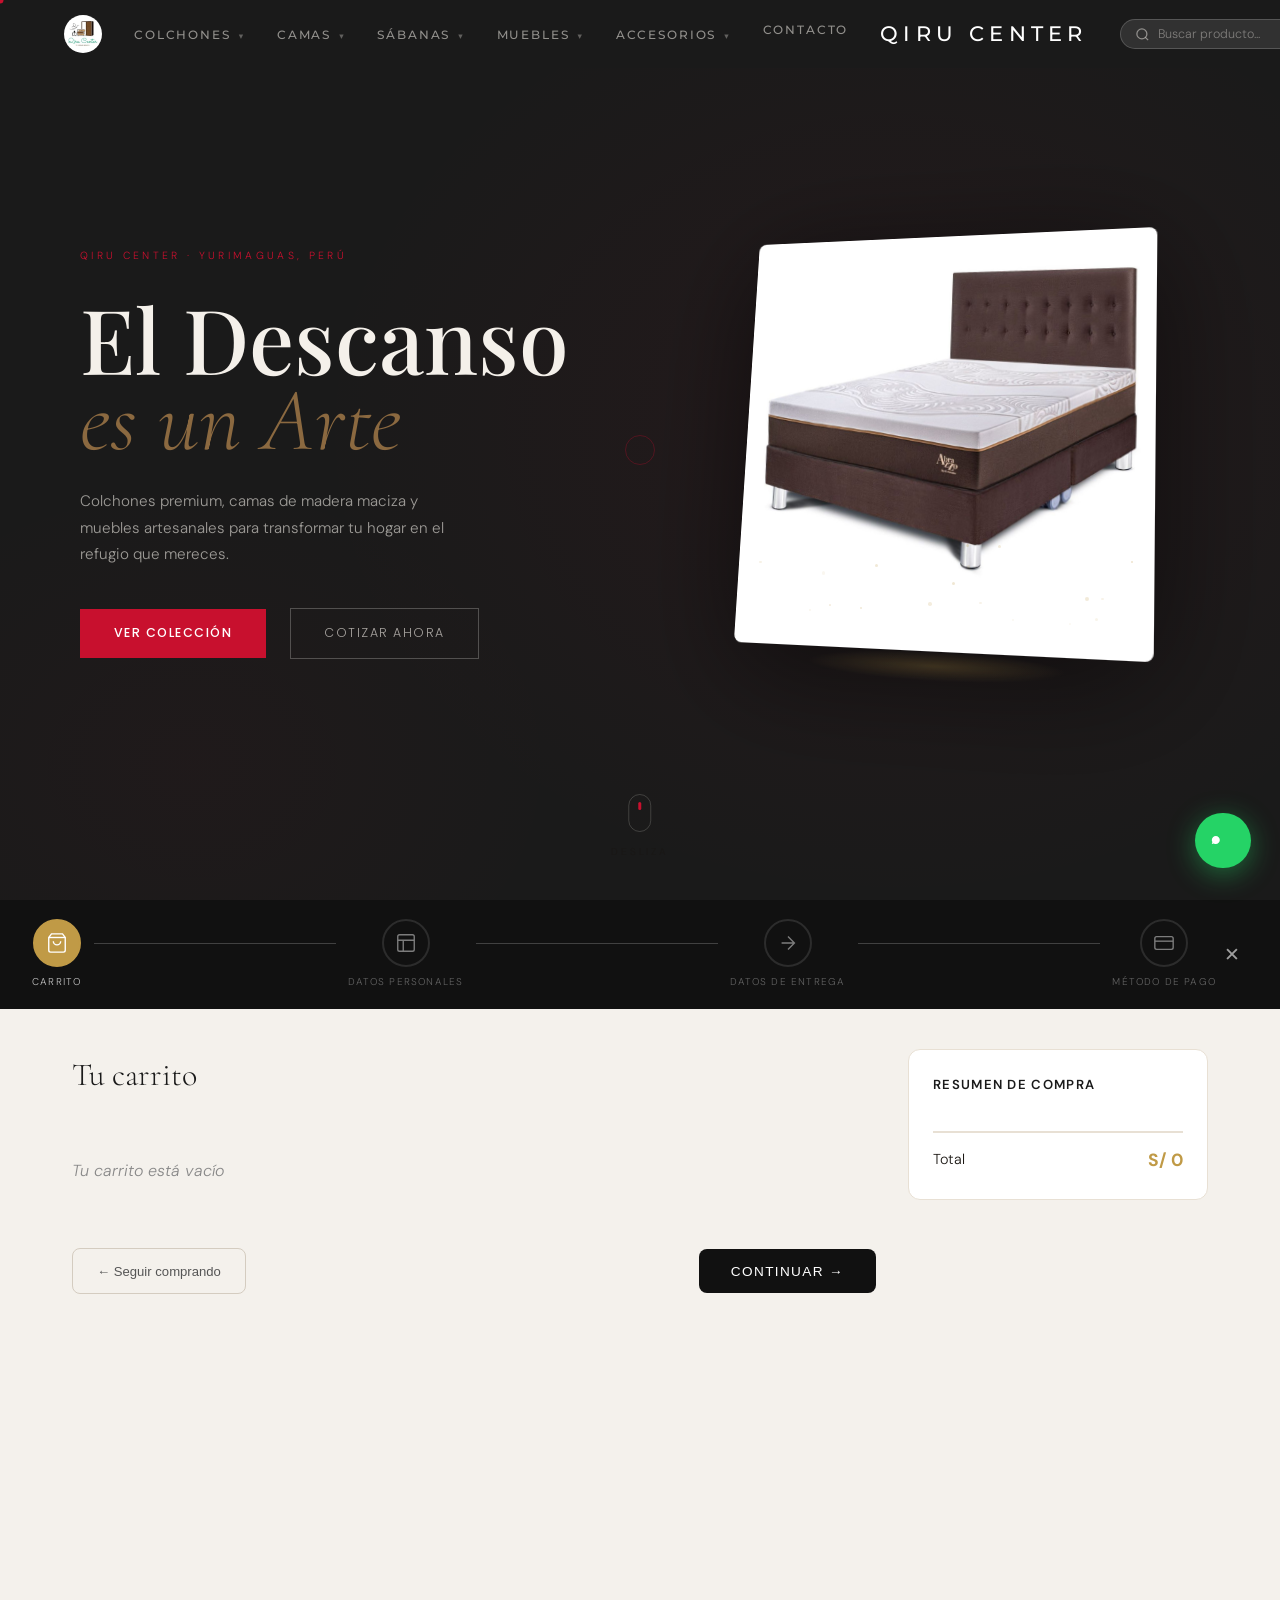
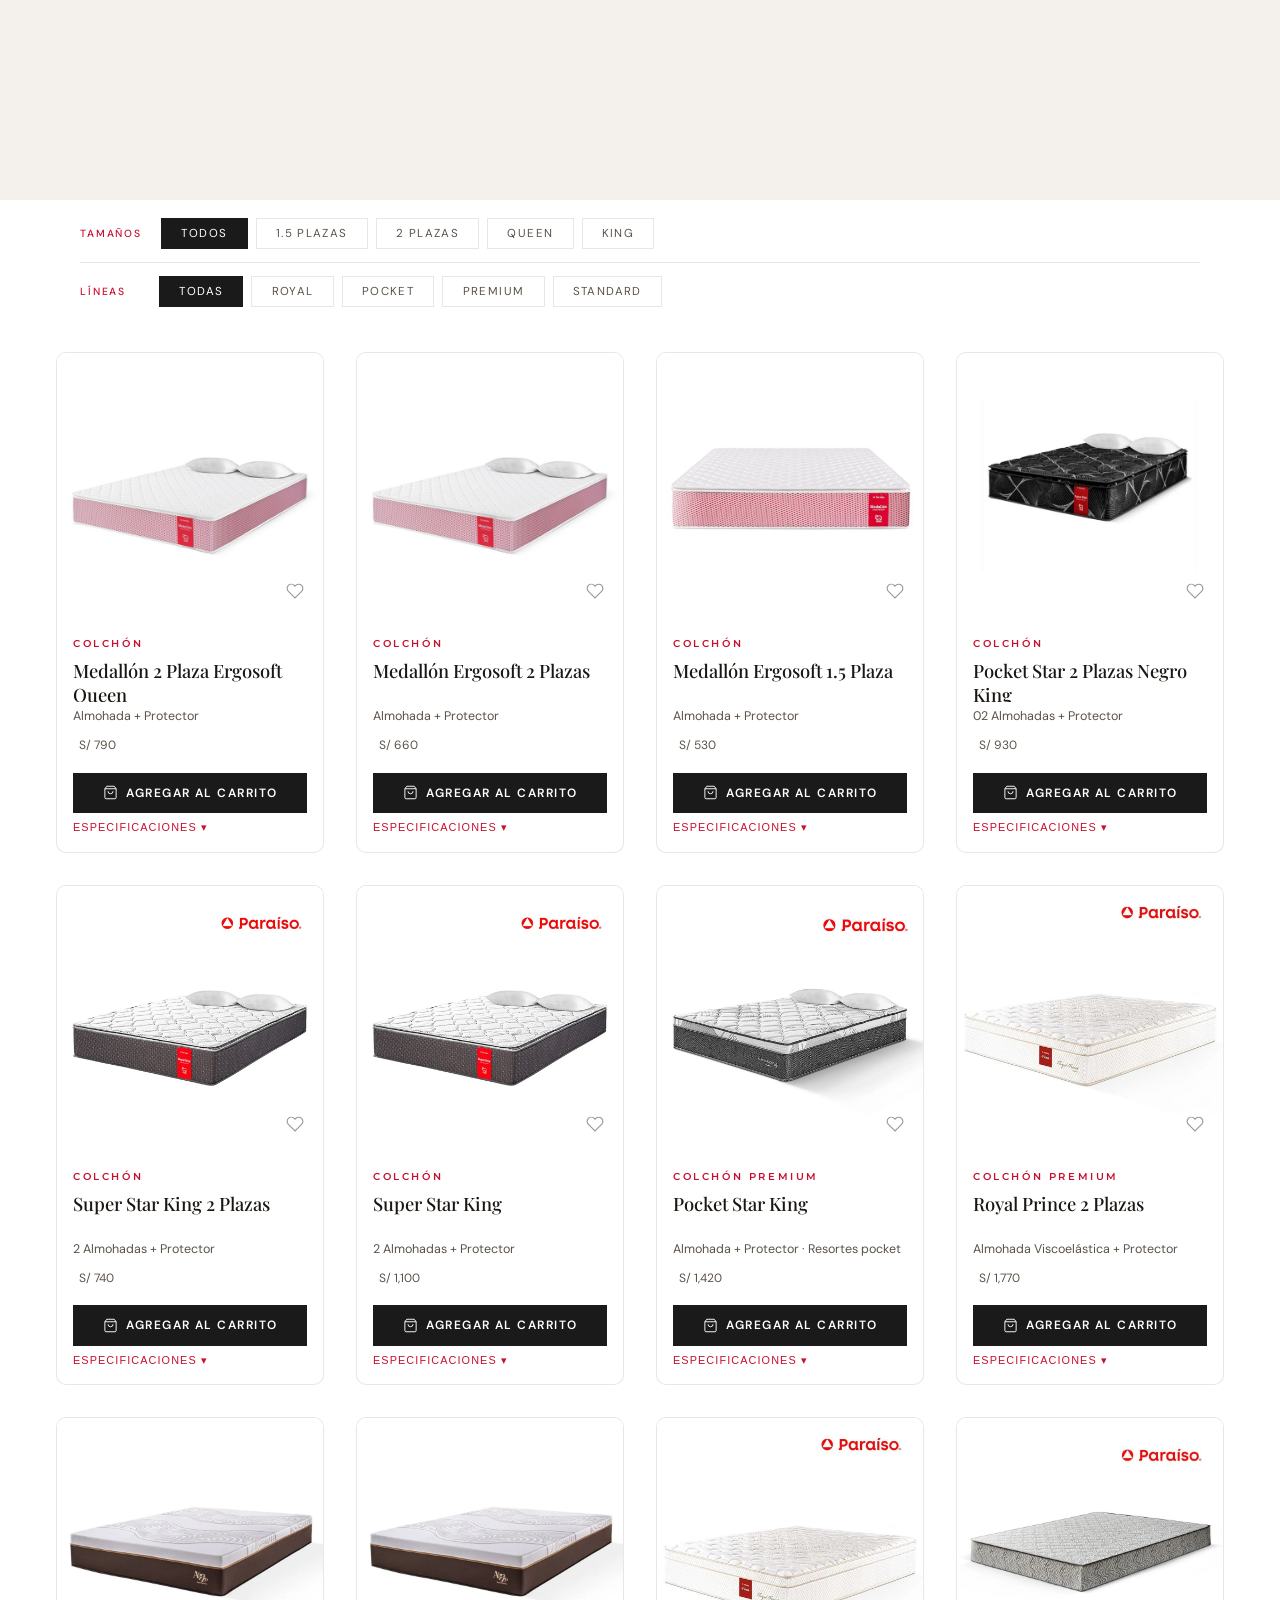
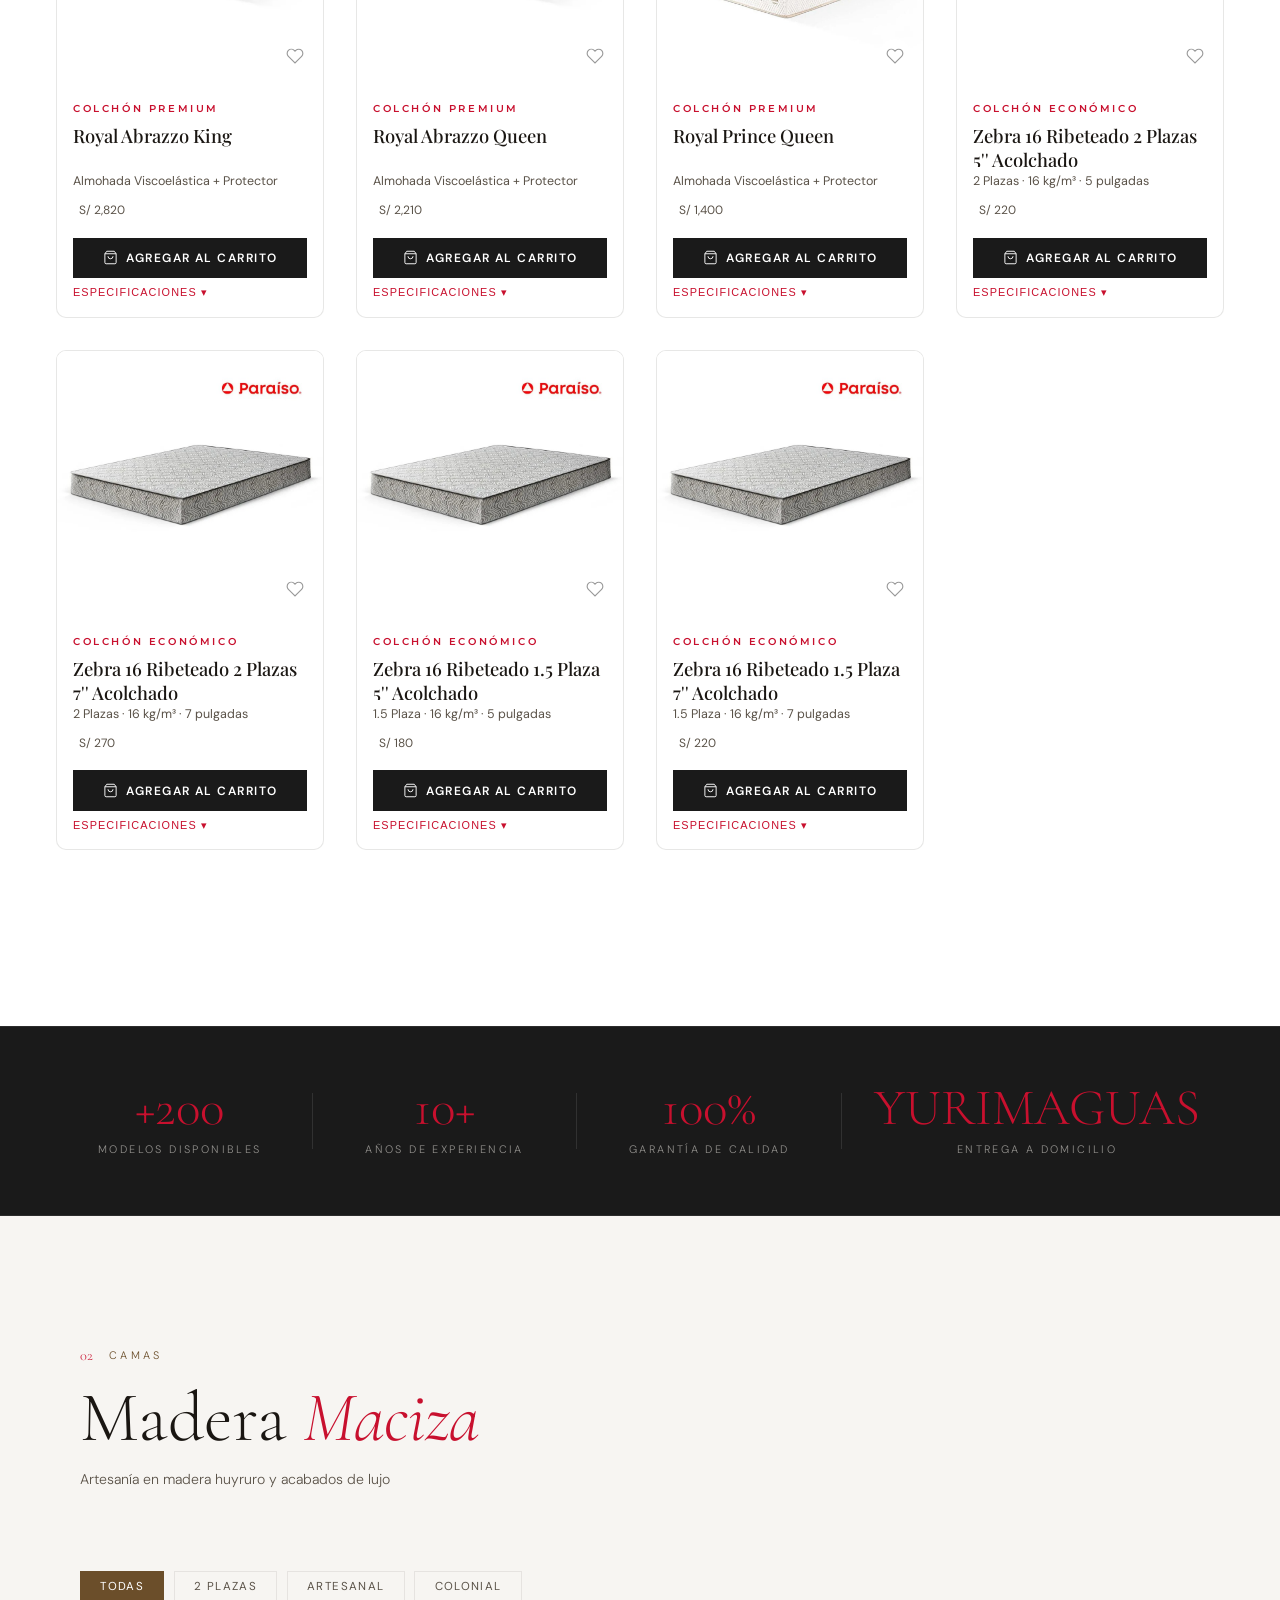
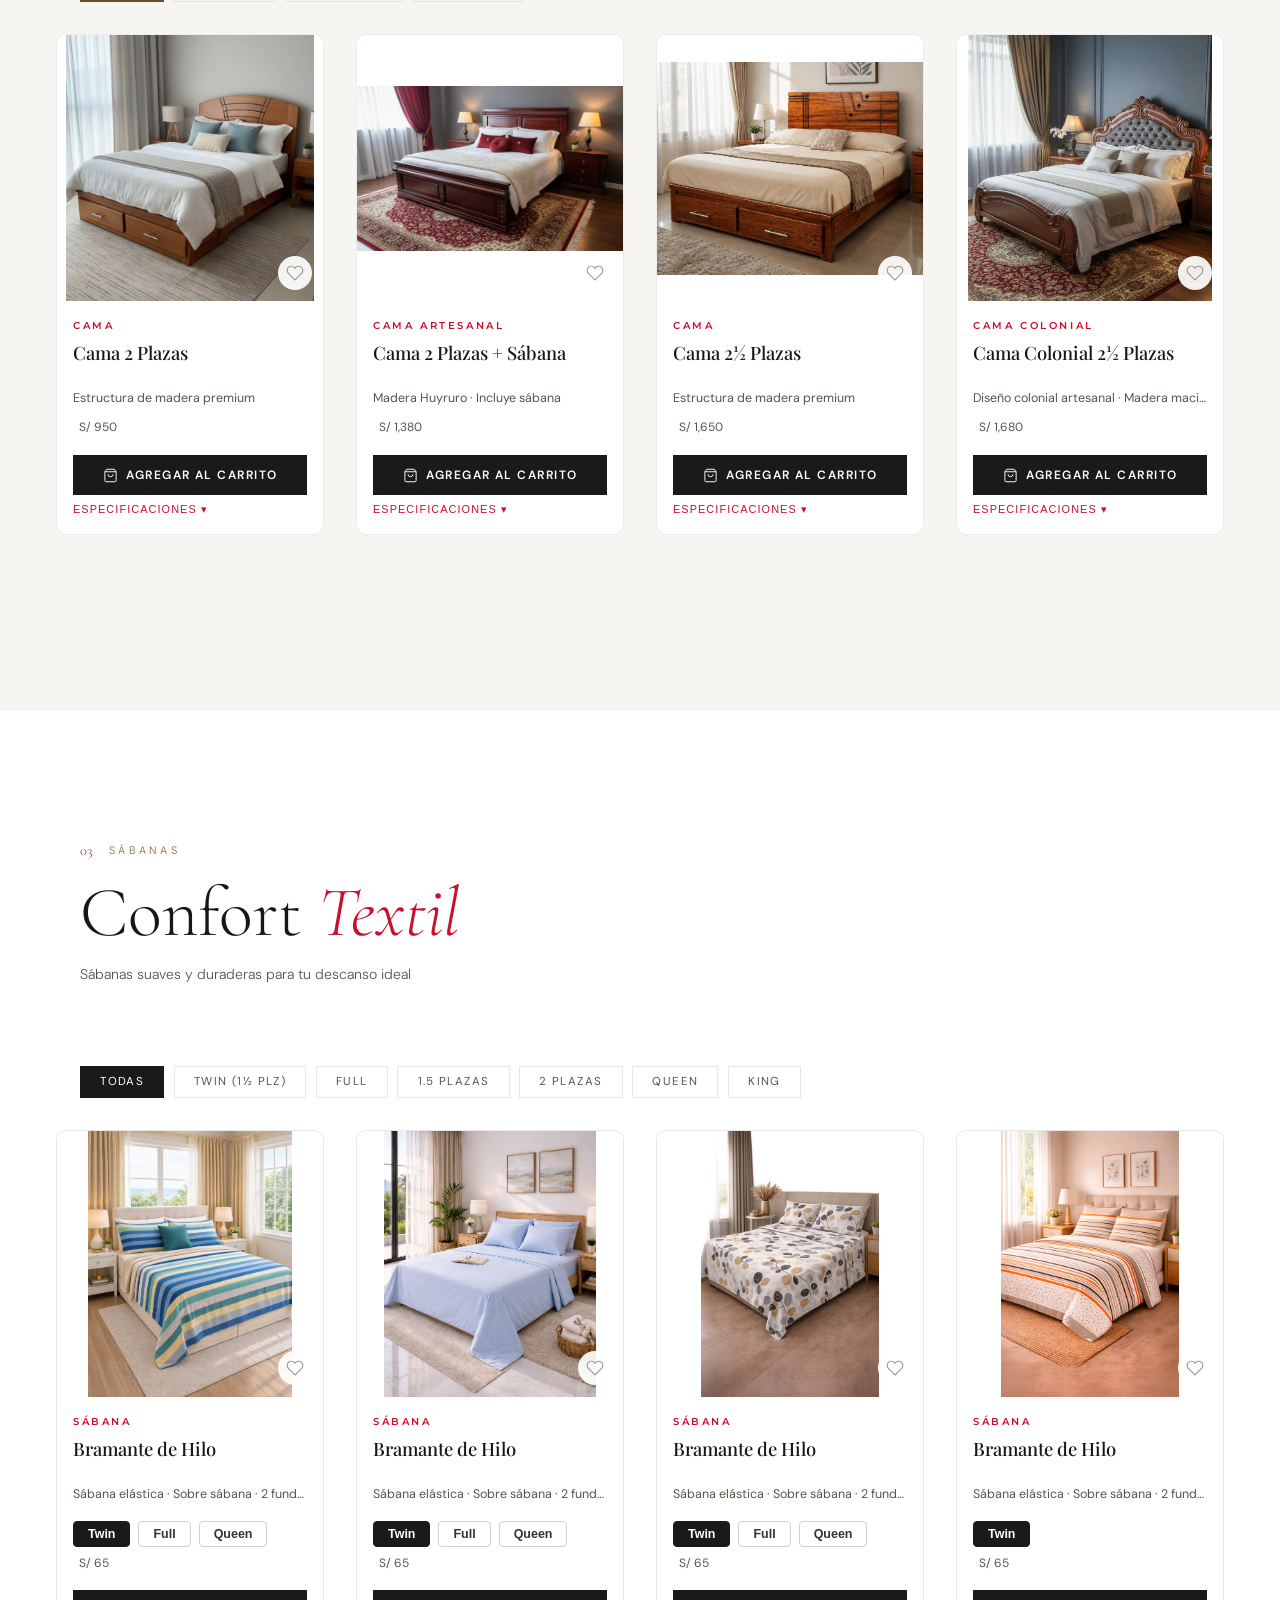
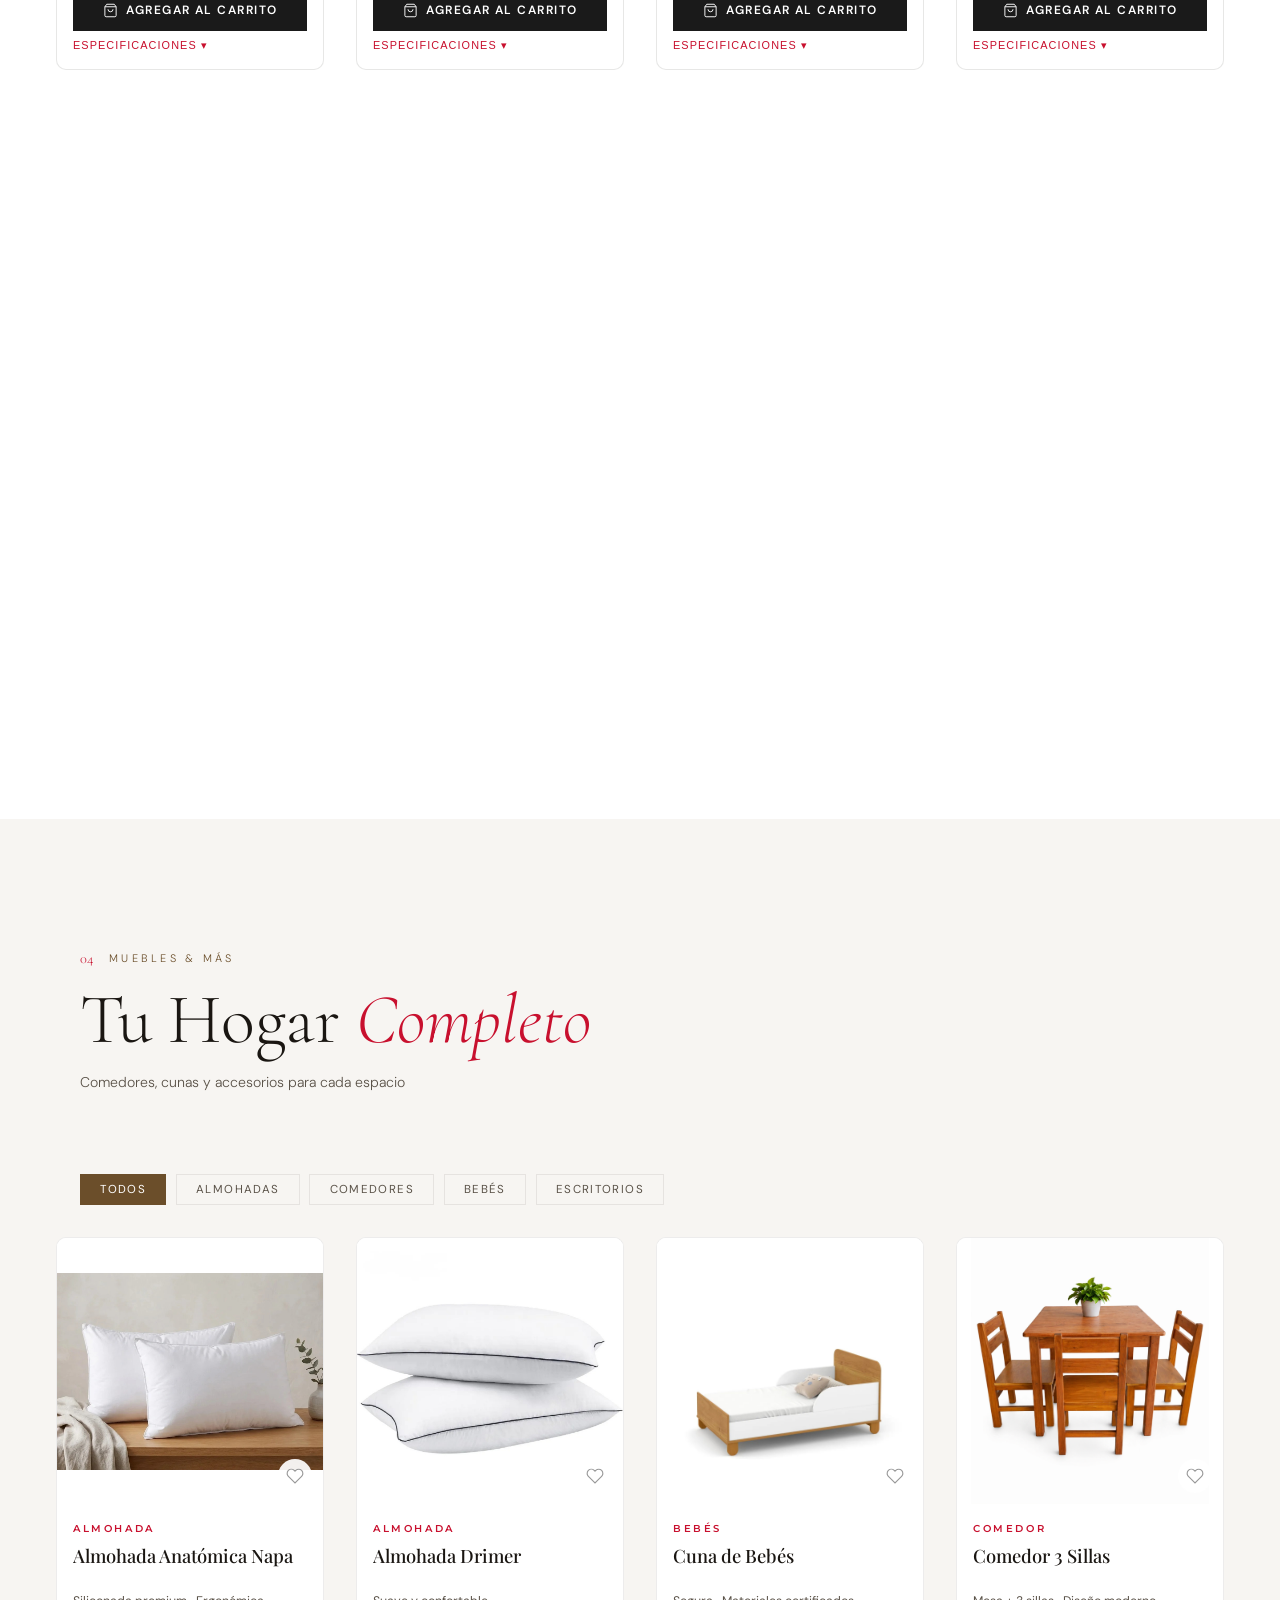
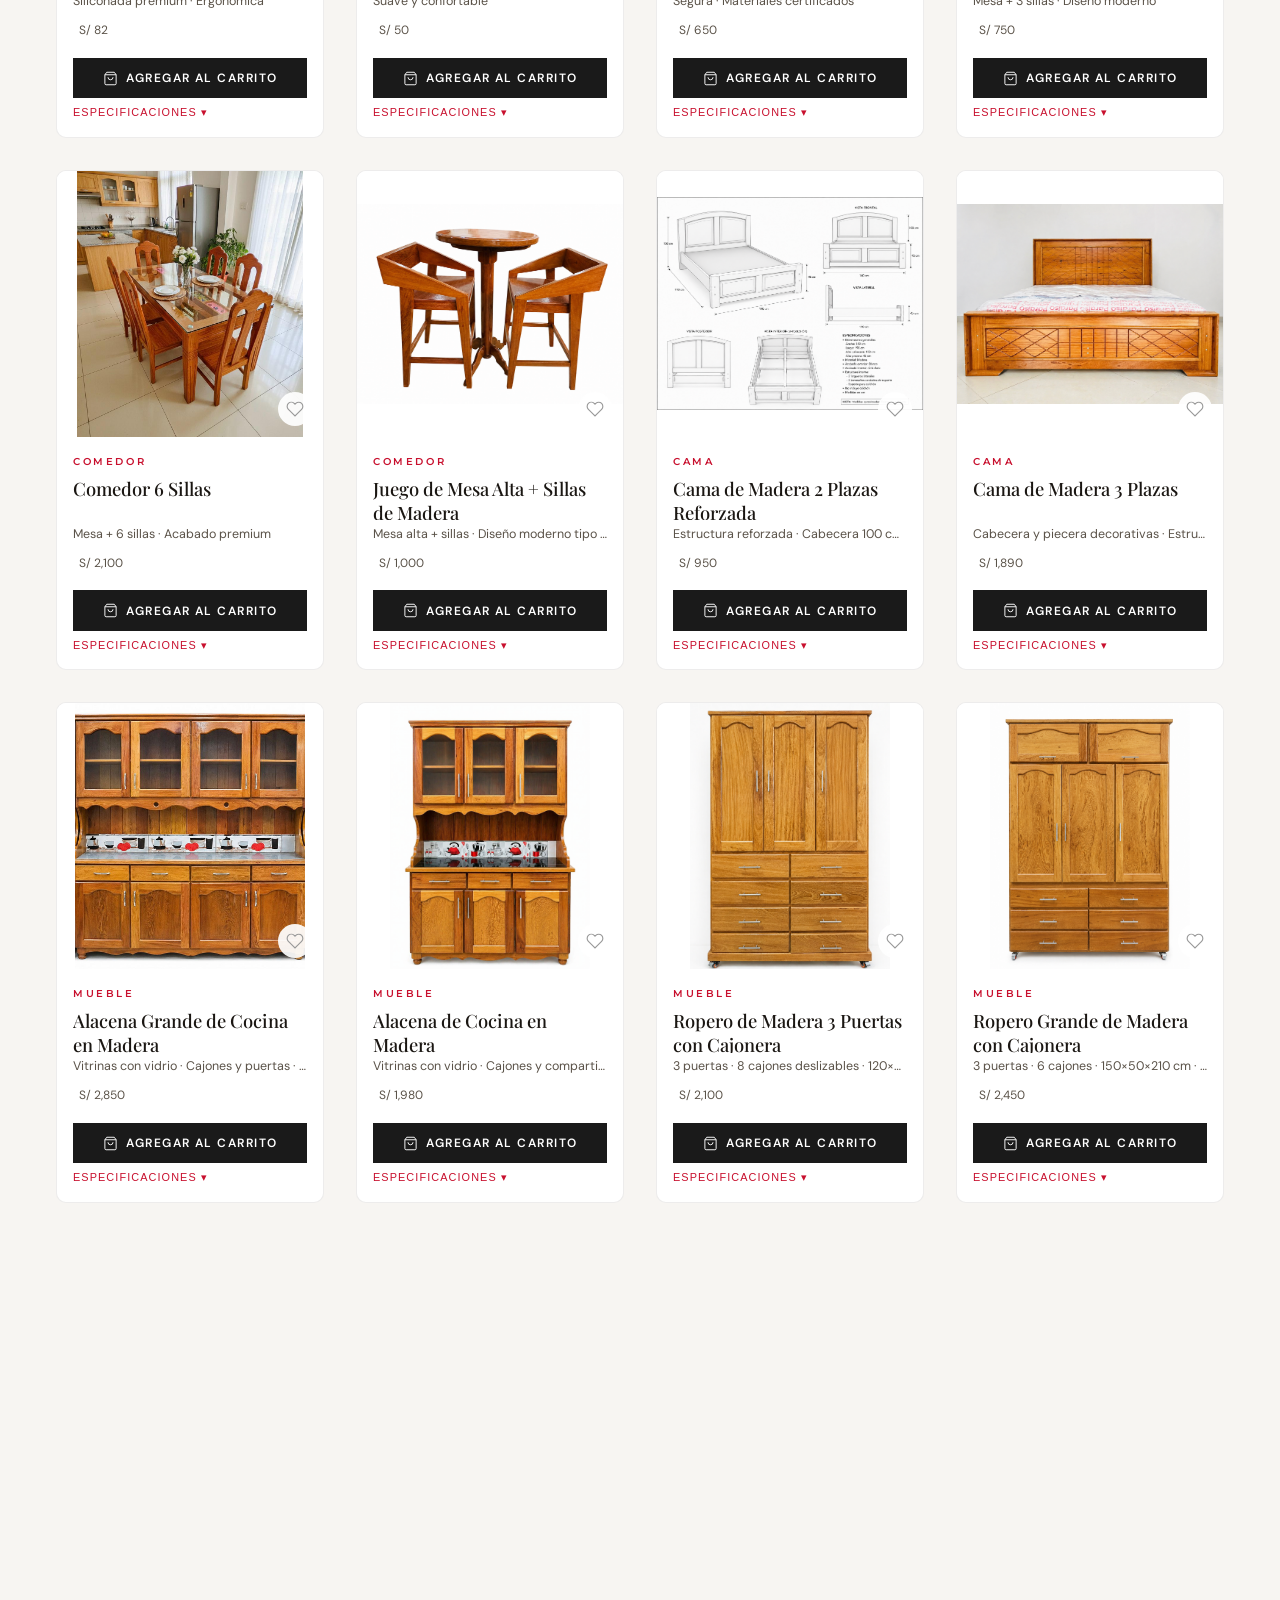
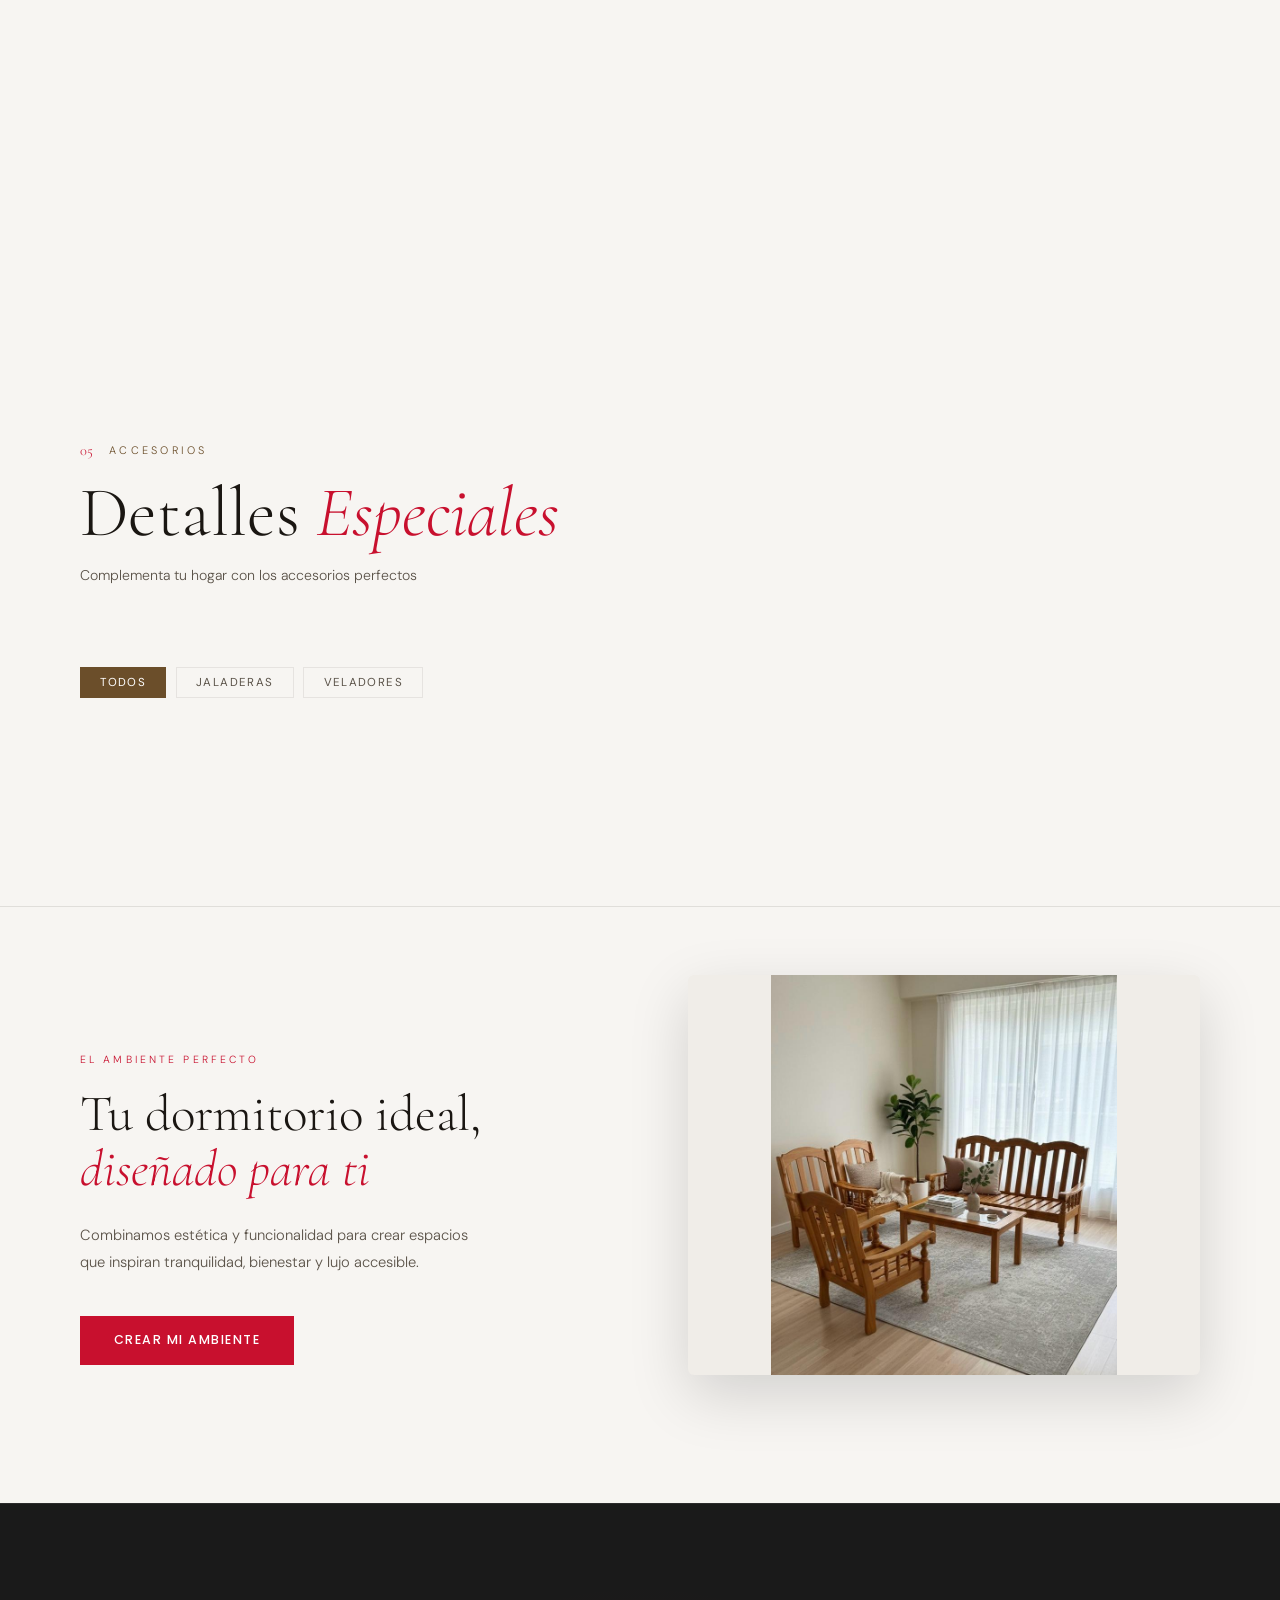
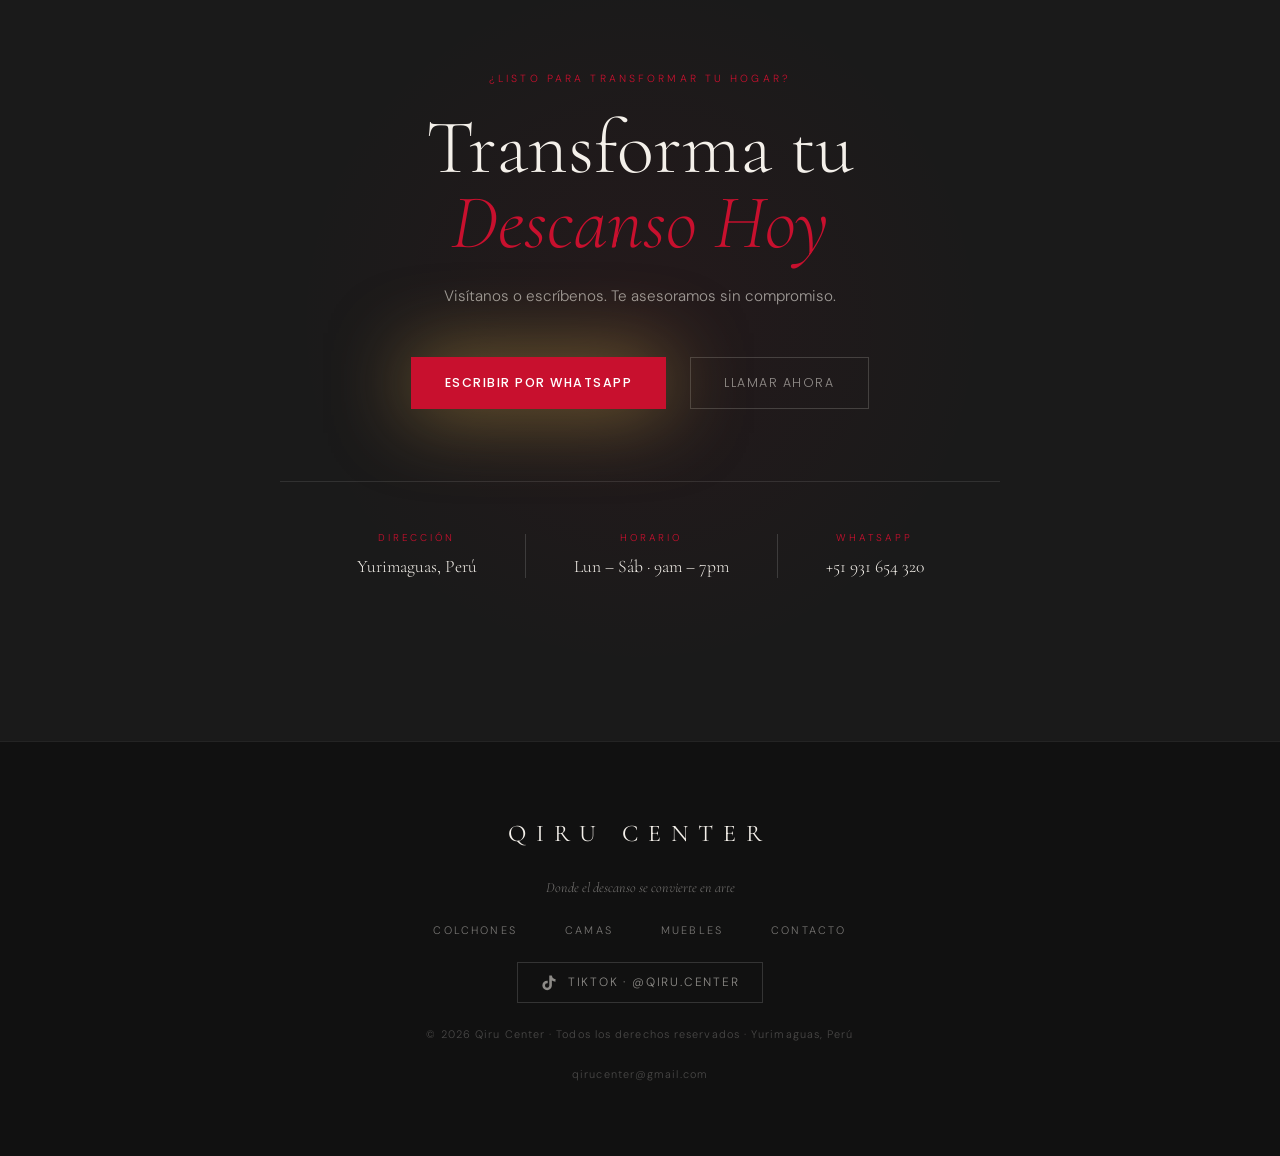
==== static/qiru-center/index.html @ 040fd953 "feat: add dropdown submenus to nav and new Accesorios section - Desktop nav: hover dropdown for Colc" ====
<!DOCTYPE html>
<html lang="es">
<head>
    <meta charset="UTF-8">
    <meta name="viewport" content="width=device-width, initial-scale=1.0">
    <base href="/static/qiru-center/">
    <title>Qiru Center — Muebles & Colchones Premium</title>
    <meta name="description" content="Qiru Center · Colchones premium, camas artesanales y muebles de madera maciza para transformar tu hogar en Lima, Perú.">
    <link rel="preconnect" href="https://fonts.googleapis.com">
    <link rel="preconnect" href="https://fonts.gstatic.com" crossorigin>
    <link href="https://fonts.googleapis.com/css2?family=Cormorant+Garamond:ital,wght@0,300;0,400;0,500;0,600;1,300;1,400&family=Playfair+Display:ital,wght@0,500;1,400&family=Montserrat:wght@400;500&family=Poppins:wght@400;500&family=DM+Sans:wght@300;400;500&display=swap" rel="stylesheet">
    <link rel="stylesheet" href="style.css">
    <link rel="stylesheet" href="checkout.css">
</head>
<body>

    <!-- LOADER -->
    <div class="loader" id="loader">
        <div class="loader-logo">QIRU CENTER</div>
        <div class="loader-tagline">Muebles & Colchones Premium</div>
        <div class="loader-bar"><div class="loader-fill"></div></div>
    </div>

    <!-- CUSTOM CURSOR -->
    <div class="cursor" id="cursor"></div>
    <div class="cursor-follower" id="cursorFollower"></div>

    <!-- PRODUCT DETAIL OVERLAY -->
    <div class="pd-overlay" id="pdOverlay"></div>
    <div class="pd-modal" id="pdModal" role="dialog" aria-modal="true">
        <button class="pd-close" id="pdClose" title="Cerrar">✕</button>
        <div class="pd-inner">
            <!-- Galería izquierda -->
            <div class="pd-gallery">
                <div class="pd-thumbs" id="pdThumbs"></div>
                <div class="pd-main-wrap">
                    <button class="pd-arrow pd-arrow-prev" id="pdPrev">&#8249;</button>
                    <img class="pd-main-img" id="pdMainImg" src="" alt="">
                    <button class="pd-arrow pd-arrow-next" id="pdNext">&#8250;</button>
                </div>
            </div>
            <!-- Info derecha -->
            <div class="pd-info">
                <p class="pd-cat" id="pdCat"></p>
                <h2 class="pd-name" id="pdName"></h2>
                <p class="pd-includes" id="pdIncludes"></p>
                <p class="pd-price" id="pdPrice"></p>
                <button class="pd-btn-cart" id="pdBtnCart">
                    <svg width="16" height="16" viewBox="0 0 24 24" fill="none" stroke="currentColor" stroke-width="1.5"><path d="M6 2L3 6v14a2 2 0 002 2h14a2 2 0 002-2V6l-3-4z"/><line x1="3" y1="6" x2="21" y2="6"/><path d="M16 10a4 4 0 01-8 0"/></svg>
                    Agregar al carrito
                </button>
                <div class="pd-specs-wrap" id="pdSpecsWrap"></div>
            </div>
        </div>
        <!-- Productos relacionados -->
        <div class="pd-related-wrap">
            <h3 class="pd-related-title">Productos relacionados</h3>
            <div class="pd-related-grid" id="pdRelatedGrid"></div>
        </div>
    </div>

    <!-- CART OVERLAY -->
    <div class="cart-overlay" id="cartOverlay"></div>

    <!-- CART SIDEBAR -->
    <div class="cart-sidebar" id="cartSidebar">
        <div class="cart-head">
            <h3 class="cart-title">Tu Carrito</h3>
            <button class="cart-close" id="cartClose">✕</button>
        </div>
        <div class="cart-items" id="cartItems">
            <p class="cart-empty" id="cartEmpty">Tu carrito está vacío</p>
        </div>
        <div class="cart-foot" id="cartFoot">
            <div class="cart-total-row">
                <span>Total</span>
                <span class="cart-total-val" id="cartTotal">S/ 0</span>
            </div>
            <div class="cart-payment">
                <p class="pay-title">Métodos de Pago</p>
                <div class="pay-item">
                    <span class="pay-bank">BCP Soles</span>
                    <span class="pay-num">585-94710401040</span>
                </div>
                <div class="pay-item">
                    <span class="pay-bank">CCI BCP</span>
                    <span class="pay-num">00258519471040104081</span>
                </div>
                <div class="pay-item">
                    <span class="pay-bank">BBVA Soles</span>
                    <span class="pay-num">0011-0324-0200326549</span>
                </div>
                <div class="pay-item">
                    <span class="pay-bank">CCI BBVA</span>
                    <span class="pay-num">01132400020032654919</span>
                </div>
                <div class="pay-item yape">
                    <span class="pay-bank">Yape</span>
                    <span class="pay-num">901 922 728</span>
                </div>
                <p class="pay-name">A nombre de: <strong>Onan Carrasco Panduro</strong></p>
            </div>
            <button class="btn-primary cart-confirm" onclick="openCheckout()">
                Proceder al pago →
            </button>
        </div>
    </div>

    <!-- ═══════════════════════════════════════ -->
    <!-- CHECKOUT MODAL (4 pasos)              -->
    <!-- ═══════════════════════════════════════ -->
    <div class="co-overlay" id="coOverlay"></div>
    <div class="co-modal" id="coModal">

        <!-- Progress bar -->
        <div class="co-progress">
            <div class="co-step co-step--active" data-step="1">
                <div class="co-step-icon">
                    <svg viewBox="0 0 24 24" fill="none" stroke="currentColor" stroke-width="1.5"><path d="M6 2L3 6v14a2 2 0 002 2h14a2 2 0 002-2V6l-3-4z"/><line x1="3" y1="6" x2="21" y2="6"/><path d="M16 10a4 4 0 01-8 0"/></svg>
                </div>
                <span>Carrito</span>
            </div>
            <div class="co-line"></div>
            <div class="co-step" data-step="2">
                <div class="co-step-icon">
                    <svg viewBox="0 0 24 24" fill="none" stroke="currentColor" stroke-width="1.5"><rect x="3" y="3" width="18" height="18" rx="2"/><path d="M3 9h18M9 21V9"/></svg>
                </div>
                <span>Datos personales</span>
            </div>
            <div class="co-line"></div>
            <div class="co-step" data-step="3">
                <div class="co-step-icon">
                    <svg viewBox="0 0 24 24" fill="none" stroke="currentColor" stroke-width="1.5"><path d="M5 12h14M12 5l7 7-7 7"/></svg>
                </div>
                <span>Datos de entrega</span>
            </div>
            <div class="co-line"></div>
            <div class="co-step" data-step="4">
                <div class="co-step-icon">
                    <svg viewBox="0 0 24 24" fill="none" stroke="currentColor" stroke-width="1.5"><rect x="2" y="5" width="20" height="14" rx="2"/><path d="M2 10h20"/></svg>
                </div>
                <span>Método de pago</span>
            </div>
            <button class="co-close" id="coClose">✕</button>
        </div>

        <!-- Body -->
        <div class="co-body">
            <div class="co-main">

                <!-- STEP 1: CARRITO -->
                <div class="co-pane" id="coPane1">
                    <h2 class="co-pane-title">Tu carrito</h2>
                    <div class="co-cart-list" id="coCartList">
                        <p class="co-empty" id="coEmpty">Tu carrito está vacío</p>
                    </div>

                    <div class="co-pane-foot">
                        <button class="co-btn-sec" onclick="closeCheckout()">← Seguir comprando</button>
                        <button class="co-btn-primary" onclick="coGoStep(2)">Continuar →</button>
                    </div>
                </div>

                <!-- STEP 2: DATOS PERSONALES -->
                <div class="co-pane co-pane--hidden" id="coPane2">
                    <h2 class="co-pane-title">Datos personales</h2>
                    <form class="co-form" id="coFormPersonal" onsubmit="return false">
                        <div class="co-field">
                            <label>Correo electrónico</label>
                            <input type="email" id="coEmail" placeholder="tucorreo@email.com" required>
                        </div>
                        <div class="co-field">
                            <label>Nombre completo</label>
                            <input type="text" id="coNombre" placeholder="Nombre y apellidos" required>
                        </div>
                        <div class="co-field">
                            <label>Teléfono / Celular</label>
                            <input type="tel" id="coTelefono" placeholder="9XX XXX XXX" required>
                        </div>
                    </form>
                    <div class="co-pane-foot">
                        <button class="co-btn-sec" onclick="coGoStep(1)">← Atrás</button>
                        <button class="co-btn-primary" onclick="coValidatePersonal()">Continuar →</button>
                    </div>
                </div>

                <!-- STEP 3: DATOS DE ENTREGA -->
                <div class="co-pane co-pane--hidden" id="coPane3">
                    <h2 class="co-pane-title">Datos de entrega</h2>
                    <form class="co-form" onsubmit="return false">
                        <div class="co-field">
                            <label>Departamento</label>
                            <select id="coDpto" onchange="coLoadProvincias()">
                                <option value="">Selecciona departamento</option>
                            </select>
                        </div>
                        <div class="co-field">
                            <label>Provincia</label>
                            <select id="coProv" onchange="coLoadDistritos()">
                                <option value="">Selecciona provincia</option>
                            </select>
                        </div>
                        <div class="co-field">
                            <label>Distrito</label>
                            <select id="coDist">
                                <option value="">Selecciona distrito</option>
                            </select>
                        </div>
                        <div class="co-field">
                            <label>Dirección</label>
                            <input type="text" id="coDireccion" placeholder="Av. / Jr. / Calle y número">
                        </div>
                        <div class="co-field">
                            <label>Referencia (opcional)</label>
                            <input type="text" id="coReferencia" placeholder="Cerca a...">
                        </div>
                    </form>
                    <div class="co-pane-foot">
                        <button class="co-btn-sec" onclick="coGoStep(2)">← Atrás</button>
                        <button class="co-btn-primary" onclick="coValidateEntrega()">Continuar →</button>
                    </div>
                </div>

                <!-- STEP 4: MÉTODO DE PAGO -->
                <div class="co-pane co-pane--hidden" id="coPane4">
                    <h2 class="co-pane-title">Método de pago</h2>
                    <p class="co-pay-intro">Realiza tu transferencia a una de estas cuentas y envíanos el comprobante por WhatsApp.</p>
                    <div class="co-pay-methods">
                        <div class="co-pay-card">
                            <div class="co-pay-bank">BCP</div>
                            <div class="co-pay-row"><span>Cuenta Soles</span><strong>585-94710401040</strong></div>
                            <div class="co-pay-row"><span>CCI</span><strong>00258519471040104081</strong></div>
                        </div>
                        <div class="co-pay-card">
                            <div class="co-pay-bank">BBVA</div>
                            <div class="co-pay-row"><span>Cuenta Soles</span><strong>0011-0324-0200326549</strong></div>
                            <div class="co-pay-row"><span>CCI</span><strong>01132400020032654919</strong></div>
                        </div>
                        <div class="co-pay-card co-pay-card--yape">
                            <div class="co-pay-bank">Yape</div>
                            <div class="co-pay-row"><span>Número</span><strong>901 922 728</strong></div>
                        </div>
                    </div>
                    <p class="co-pay-name">A nombre de: <strong>Onan Carrasco Panduro</strong></p>
                    <div class="co-pane-foot">
                        <button class="co-btn-sec" onclick="coGoStep(3)">← Atrás</button>
                        <button class="co-btn-whatsapp" onclick="coConfirmar()">
                            <svg width="18" height="18" viewBox="0 0 24 24" fill="currentColor"><path d="M17.472 14.382c-.297-.149-1.758-.867-2.03-.967-.273-.099-.471-.148-.67.15-.197.297-.767.966-.94 1.164-.173.199-.347.223-.644.075-.297-.15-1.255-.463-2.39-1.475-.883-.788-1.48-1.761-1.653-2.059-.173-.297-.018-.458.13-.606.134-.133.298-.347.446-.52.149-.174.198-.298.298-.497.099-.198.05-.371-.025-.52-.075-.149-.669-1.612-.916-2.207-.242-.579-.487-.5-.669-.51-.173-.008-.371-.01-.57-.01-.198 0-.52.074-.792.372-.272.297-1.04 1.016-1.04 2.479 0 1.462 1.065 2.875 1.213 3.074.149.198 2.096 3.2 5.077 4.487.709.306 1.262.489 1.694.625.712.227 1.36.195 1.871.118.571-.085 1.758-.719 2.006-1.413.248-.694.248-1.289.173-1.413-.074-.124-.272-.198-.57-.347z"/><path d="M11.998 2C6.477 2 2 6.477 2 12c0 1.887.52 3.655 1.426 5.168L2 22l4.942-1.396A9.944 9.944 0 0011.998 22C17.52 22 22 17.523 22 12S17.52 2 11.998 2z"/></svg>
                            Confirmar y enviar por WhatsApp
                        </button>
                    </div>
                </div>

            </div>

            <!-- Resumen lateral -->
            <aside class="co-aside" id="coAside">
                <h3 class="co-aside-title">Resumen de compra</h3>
                <div class="co-aside-items" id="coAsideItems"></div>
                <div class="co-aside-total">
                    <span>Total</span>
                    <strong id="coAsideTotal">S/ 0</strong>
                </div>
            </aside>
        </div>
    </div>

    <!-- PROMO BANNER -->
    <div class="promo-banner" id="promoBanner">
        <div class="promo-track-wrap">
            <div class="promo-track" id="promoTrack">
                <span class="promo-slide-item">🚚&nbsp; <strong>¡OFERTA POR TIEMPO LIMITADO!</strong> &nbsp;—&nbsp; Envío gratis a Yurimaguas &nbsp;<span class="promo-countdown-inline" id="promoCountdown"></span></span>
                <span class="promo-slide-item">🚚&nbsp; <strong>¡OFERTA POR TIEMPO LIMITADO!</strong> &nbsp;—&nbsp; Envío gratis a Yurimaguas &nbsp;<span class="promo-countdown-inline" id="promoCountdown2"></span></span>
                <span class="promo-slide-item">🚚&nbsp; <strong>¡OFERTA POR TIEMPO LIMITADO!</strong> &nbsp;—&nbsp; Envío gratis a Yurimaguas &nbsp;<span class="promo-countdown-inline" id="promoCountdown3"></span></span>
            </div>
        </div>
        <button class="promo-close" id="promoBannerClose" aria-label="Cerrar">✕</button>
    </div>

    <!-- MOBILE NAV OVERLAY -->
    <div class="mobile-nav" id="mobileNav">
        <button class="mobile-nav-close" id="mobileNavClose">✕</button>
        <div class="mobile-nav-item">
            <button class="mobile-nav-link mobile-nav-toggle" data-target="mob-colchones">Colchones <span>▾</span></button>
            <div class="mobile-nav-sub" id="mob-colchones">
                <a href="#colchones" class="mobile-nav-sub-link" data-section="colchones" data-type="size" data-val="all">Todos</a>
                <a href="#colchones" class="mobile-nav-sub-link" data-section="colchones" data-type="size" data-val="1.5 Plazas">1.5 Plazas</a>
                <a href="#colchones" class="mobile-nav-sub-link" data-section="colchones" data-type="size" data-val="2 Plazas">2 Plazas</a>
                <a href="#colchones" class="mobile-nav-sub-link" data-section="colchones" data-type="size" data-val="Queen">Queen</a>
                <a href="#colchones" class="mobile-nav-sub-link" data-section="colchones" data-type="size" data-val="King">King</a>
                <a href="#colchones" class="mobile-nav-sub-link" data-section="colchones" data-type="line" data-val="Royal">Línea Royal</a>
                <a href="#colchones" class="mobile-nav-sub-link" data-section="colchones" data-type="line" data-val="Pocket">Línea Pocket</a>
                <a href="#colchones" class="mobile-nav-sub-link" data-section="colchones" data-type="line" data-val="Premium">Línea Premium</a>
                <a href="#colchones" class="mobile-nav-sub-link" data-section="colchones" data-type="line" data-val="Standard">Línea Standard</a>
            </div>
        </div>
        <div class="mobile-nav-item">
            <button class="mobile-nav-link mobile-nav-toggle" data-target="mob-camas">Camas <span>▾</span></button>
            <div class="mobile-nav-sub" id="mob-camas">
                <a href="#camas" class="mobile-nav-sub-link" data-section="camas" data-type="filter" data-val="all">Todas</a>
                <a href="#camas" class="mobile-nav-sub-link" data-section="camas" data-type="filter" data-val="Cama">2 Plazas</a>
                <a href="#camas" class="mobile-nav-sub-link" data-section="camas" data-type="filter" data-val="Cama Artesanal">Artesanal</a>
                <a href="#camas" class="mobile-nav-sub-link" data-section="camas" data-type="filter" data-val="Cama Colonial">Colonial</a>
            </div>
        </div>
        <div class="mobile-nav-item">
            <button class="mobile-nav-link mobile-nav-toggle" data-target="mob-sabanas">Sábanas <span>▾</span></button>
            <div class="mobile-nav-sub" id="mob-sabanas">
                <a href="#sabanas" class="mobile-nav-sub-link" data-section="sabanas" data-type="filter" data-val="all">Todas</a>
                <a href="#sabanas" class="mobile-nav-sub-link" data-section="sabanas" data-type="filter" data-val="Twin">Twin</a>
                <a href="#sabanas" class="mobile-nav-sub-link" data-section="sabanas" data-type="filter" data-val="Full">Full</a>
                <a href="#sabanas" class="mobile-nav-sub-link" data-section="sabanas" data-type="filter" data-val="1.5 Plazas">1.5 Plazas</a>
                <a href="#sabanas" class="mobile-nav-sub-link" data-section="sabanas" data-type="filter" data-val="2 Plazas">2 Plazas</a>
                <a href="#sabanas" class="mobile-nav-sub-link" data-section="sabanas" data-type="filter" data-val="Queen">Queen</a>
                <a href="#sabanas" class="mobile-nav-sub-link" data-section="sabanas" data-type="filter" data-val="King">King</a>
            </div>
        </div>
        <div class="mobile-nav-item">
            <button class="mobile-nav-link mobile-nav-toggle" data-target="mob-muebles">Muebles <span>▾</span></button>
            <div class="mobile-nav-sub" id="mob-muebles">
                <a href="#muebles" class="mobile-nav-sub-link" data-section="muebles" data-type="filter" data-val="all">Todos</a>
                <a href="#muebles" class="mobile-nav-sub-link" data-section="muebles" data-type="filter" data-val="Comedor">Comedores</a>
                <a href="#muebles" class="mobile-nav-sub-link" data-section="muebles" data-type="filter" data-val="Bebés">De Bebé</a>
                <a href="#muebles" class="mobile-nav-sub-link" data-section="muebles" data-type="filter" data-val="Escritorio">Escritorios</a>
                <a href="#muebles" class="mobile-nav-sub-link" data-section="muebles" data-type="filter" data-val="Almohada">Almohadas</a>
            </div>
        </div>
        <div class="mobile-nav-item">
            <button class="mobile-nav-link mobile-nav-toggle" data-target="mob-accesorios">Accesorios <span>▾</span></button>
            <div class="mobile-nav-sub" id="mob-accesorios">
                <a href="#accesorios" class="mobile-nav-sub-link" data-section="accesorios" data-type="filter" data-val="all">Todos</a>
                <a href="#accesorios" class="mobile-nav-sub-link" data-section="accesorios" data-type="filter" data-val="Jaladeras">Jaladeras</a>
                <a href="#accesorios" class="mobile-nav-sub-link" data-section="accesorios" data-type="filter" data-val="Veladores">Veladores</a>
            </div>
        </div>
        <a href="#contacto" class="mobile-nav-link">Contacto</a>
    </div>

    <!-- NAV -->
    <nav class="nav" id="nav">
        <!-- Logo -->
        <a href="#" class="nav-logo">
            <img src="logo.jpeg" alt="Qiru Center" id="logoImg">
            <span class="nav-logo-text">QIRU CENTER</span>
        </a>

        <!-- Links desktop -->
        <div class="nav-links">
            <div class="nav-item">
                <a href="#colchones" class="nav-link">Colchones <span class="nav-arrow">▾</span></a>
                <div class="nav-dropdown">
                    <a class="nav-drop-item" href="#colchones" data-section="colchones" data-type="size" data-val="all">Todos</a>
                    <div class="nav-drop-group">Tamaños</div>
                    <a class="nav-drop-item" href="#colchones" data-section="colchones" data-type="size" data-val="1.5 Plazas">1.5 Plazas</a>
                    <a class="nav-drop-item" href="#colchones" data-section="colchones" data-type="size" data-val="2 Plazas">2 Plazas</a>
                    <a class="nav-drop-item" href="#colchones" data-section="colchones" data-type="size" data-val="Queen">Queen</a>
                    <a class="nav-drop-item" href="#colchones" data-section="colchones" data-type="size" data-val="King">King</a>
                    <div class="nav-drop-group">Líneas</div>
                    <a class="nav-drop-item" href="#colchones" data-section="colchones" data-type="line" data-val="Royal">Royal</a>
                    <a class="nav-drop-item" href="#colchones" data-section="colchones" data-type="line" data-val="Pocket">Pocket</a>
                    <a class="nav-drop-item" href="#colchones" data-section="colchones" data-type="line" data-val="Premium">Premium</a>
                    <a class="nav-drop-item" href="#colchones" data-section="colchones" data-type="line" data-val="Standard">Standard</a>
                </div>
            </div>
            <div class="nav-item">
                <a href="#camas" class="nav-link">Camas <span class="nav-arrow">▾</span></a>
                <div class="nav-dropdown">
                    <a class="nav-drop-item" href="#camas" data-section="camas" data-type="filter" data-val="all">Todas</a>
                    <a class="nav-drop-item" href="#camas" data-section="camas" data-type="filter" data-val="Cama">2 Plazas</a>
                    <a class="nav-drop-item" href="#camas" data-section="camas" data-type="filter" data-val="Cama Artesanal">Artesanal</a>
                    <a class="nav-drop-item" href="#camas" data-section="camas" data-type="filter" data-val="Cama Colonial">Colonial</a>
                </div>
            </div>
            <div class="nav-item">
                <a href="#sabanas" class="nav-link">Sábanas <span class="nav-arrow">▾</span></a>
                <div class="nav-dropdown">
                    <a class="nav-drop-item" href="#sabanas" data-section="sabanas" data-type="filter" data-val="all">Todas</a>
                    <a class="nav-drop-item" href="#sabanas" data-section="sabanas" data-type="filter" data-val="Twin">Twin</a>
                    <a class="nav-drop-item" href="#sabanas" data-section="sabanas" data-type="filter" data-val="Full">Full</a>
                    <a class="nav-drop-item" href="#sabanas" data-section="sabanas" data-type="filter" data-val="1.5 Plazas">1.5 Plazas</a>
                    <a class="nav-drop-item" href="#sabanas" data-section="sabanas" data-type="filter" data-val="2 Plazas">2 Plazas</a>
                    <a class="nav-drop-item" href="#sabanas" data-section="sabanas" data-type="filter" data-val="Queen">Queen</a>
                    <a class="nav-drop-item" href="#sabanas" data-section="sabanas" data-type="filter" data-val="King">King</a>
                </div>
            </div>
            <div class="nav-item">
                <a href="#muebles" class="nav-link">Muebles <span class="nav-arrow">▾</span></a>
                <div class="nav-dropdown">
                    <a class="nav-drop-item" href="#muebles" data-section="muebles" data-type="filter" data-val="all">Todos</a>
                    <a class="nav-drop-item" href="#muebles" data-section="muebles" data-type="filter" data-val="Comedor">Comedores</a>
                    <a class="nav-drop-item" href="#muebles" data-section="muebles" data-type="filter" data-val="Bebés">De Bebé</a>
                    <a class="nav-drop-item" href="#muebles" data-section="muebles" data-type="filter" data-val="Escritorio">Escritorios</a>
                    <a class="nav-drop-item" href="#muebles" data-section="muebles" data-type="filter" data-val="Almohada">Almohadas</a>
                </div>
            </div>
            <div class="nav-item">
                <a href="#accesorios" class="nav-link">Accesorios <span class="nav-arrow">▾</span></a>
                <div class="nav-dropdown">
                    <a class="nav-drop-item" href="#accesorios" data-section="accesorios" data-type="filter" data-val="all">Todos</a>
                    <a class="nav-drop-item" href="#accesorios" data-section="accesorios" data-type="filter" data-val="Jaladeras">Jaladeras</a>
                    <a class="nav-drop-item" href="#accesorios" data-section="accesorios" data-type="filter" data-val="Veladores">Veladores</a>
                </div>
            </div>
            <a href="#contacto" class="nav-link">Contacto</a>
        </div>

        <!-- Título central -->
        <span class="nav-brand-title">QIRU CENTER</span>

        <!-- Buscador desktop/tablet -->
        <div class="nav-search" id="navSearch">
            <div class="nav-search-box">
                <svg class="nav-search-icon" width="15" height="15" viewBox="0 0 24 24" fill="none" stroke="currentColor" stroke-width="2"><circle cx="11" cy="11" r="8"/><line x1="21" y1="21" x2="16.65" y2="16.65"/></svg>
                <input type="text" id="searchInput" class="nav-search-input" placeholder="Buscar producto..." autocomplete="off">
                <button class="nav-search-clear" id="searchClear" style="display:none">✕</button>
            </div>
            <div class="search-results" id="searchResults"></div>
        </div>

        <!-- Acciones derechas -->
        <div class="nav-right">
            <a href="https://wa.me/51939975894?text=Hola%2C%20quiero%20cotizar%20un%20producto" class="nav-cta" onclick="window.location.href='https://wa.me/51939975894?text=Hola%2C%20quiero%20cotizar%20un%20producto';return false;">Cotizar</a>
            <button class="nav-search-toggle" id="searchToggle" aria-label="Buscar">
                <svg width="18" height="18" viewBox="0 0 24 24" fill="none" stroke="currentColor" stroke-width="2"><circle cx="11" cy="11" r="8"/><line x1="21" y1="21" x2="16.65" y2="16.65"/></svg>
            </button>
            <button class="nav-cart" id="navCart" aria-label="Carrito">
                <svg width="20" height="20" viewBox="0 0 24 24" fill="none" stroke="currentColor" stroke-width="1.5"><path d="M6 2L3 6v14a2 2 0 002 2h14a2 2 0 002-2V6l-3-4z"/><line x1="3" y1="6" x2="21" y2="6"/><path d="M16 10a4 4 0 01-8 0"/></svg>
                <span class="cart-badge" id="cartBadge">0</span>
            </button>
            <button class="nav-hamburger" id="hamburger" aria-label="Menú">
                <span></span><span></span><span></span>
            </button>
        </div>
    </nav>

    <!-- Buscador móvil (desplegable bajo el nav) -->
    <div class="nav-search-mobile" id="navSearchMobile">
        <div class="nav-search-box">
            <svg class="nav-search-icon" width="15" height="15" viewBox="0 0 24 24" fill="none" stroke="currentColor" stroke-width="2"><circle cx="11" cy="11" r="8"/><line x1="21" y1="21" x2="16.65" y2="16.65"/></svg>
            <input type="text" id="searchInputMobile" class="nav-search-input" placeholder="Buscar producto..." autocomplete="off">
            <button class="nav-search-clear" id="searchClearMobile" style="display:none">✕</button>
        </div>
        <div class="search-results" id="searchResultsMobile"></div>
    </div>

    <!-- ═══════════════════════════════════════ -->
    <!-- HERO -->
    <!-- ═══════════════════════════════════════ -->
    <section class="hero" id="hero">
        <div class="hero-layer layer-warm" id="layerWarm"></div>
        <div class="hero-layer layer-ambient" id="layerAmbient"></div>

        <div class="hero-content" id="heroContent">
            <span class="hero-tag">Qiru Center · Yurimaguas, Perú</span>
            <h1 class="hero-title">
                <span class="line-1">El Descanso</span>
                <span class="line-2"><em>es un Arte</em></span>
            </h1>
            <p class="hero-desc">
                Colchones premium, camas de madera maciza y muebles artesanales
                para transformar tu hogar en el refugio que mereces.
            </p>
            <div class="hero-actions">
                <a href="#colchones" class="btn-primary">Ver Colección</a>
                <a href="#contacto" class="btn-ghost">Cotizar ahora</a>
            </div>
        </div>

        <div class="hero-visual" id="heroVisual">
            <div class="scene" id="scene">
                <div class="mattress-float" id="mattressFloat">
                    <img src="marron.jpeg" alt="Colchón Premium Qiru Center" class="mattress-img">
                    <div class="mattress-glow"></div>
                </div>
                <!-- Floating dust particles -->
                <div class="dust-particles" id="dustParticles"></div>
            </div>
        </div>

        <div class="hero-scroll">
            <div class="scroll-mouse">
                <div class="scroll-wheel"></div>
            </div>
            <span>Desliza</span>
        </div>
    </section>

    <!-- ═══════════════════════════════════════ -->
    <!-- STATEMENT -->
    <!-- ═══════════════════════════════════════ -->
    <section class="statement">
        <video class="statement-video-bg" autoplay muted loop playsinline preload="auto">
            <source src="vide.mp4" type="video/mp4">
        </video>
        <div class="statement-video-overlay"></div>
        <div class="statement-wrap">
            <div class="statement-line">
                <span class="st-dash">—</span>
                <h2 class="st-headline">Cada noche merece<br>ser perfecta.</h2>
            </div>
            <p class="st-body">
                En Qiru Center encontrarás los mejores colchones premium, camas artesanales de madera maciza
                y muebles para el hogar. Calidad, confort y elegancia al alcance de tu familia.
            </p>
        </div>
    </section>

    <!-- ═══════════════════════════════════════ -->
    <!-- COLCHONES -->
    <!-- ═══════════════════════════════════════ -->
    <section class="products-section dark-section" id="colchones">
        <div class="section-header">
            <div class="section-label">
                <span class="section-num">01</span>
                <span class="section-tag">Colchones</span>
            </div>
            <h2 class="section-title">Descanso <em>Premium</em></h2>
            <p class="section-sub">Tecnología pocket y viscoelástica para el sueño ideal</p>
        </div>
        <div class="filter-dual">
            <div class="filter-group">
                <span class="filter-group-label">Tamaños</span>
                <div class="filter-tabs" id="colchonesSizeTabs">
                    <button class="filter-tab active" data-size="all">Todos</button>
                    <button class="filter-tab" data-size="1.5 Plazas">1.5 Plazas</button>
                    <button class="filter-tab" data-size="2 Plazas">2 Plazas</button>
                    <button class="filter-tab" data-size="Queen">Queen</button>
                    <button class="filter-tab" data-size="King">King</button>
                </div>
            </div>
            <div class="filter-group">
                <span class="filter-group-label">Líneas</span>
                <div class="filter-tabs" id="colchonesLineTabs">
                    <button class="filter-tab active" data-line="all">Todas</button>
                    <button class="filter-tab" data-line="Royal">Royal</button>
                    <button class="filter-tab" data-line="Pocket">Pocket</button>
                    <button class="filter-tab" data-line="Premium">Premium</button>
                    <button class="filter-tab" data-line="Standard">Standard</button>
                </div>
            </div>
        </div>
        <div class="products-grid" id="colchonesGrid"></div>
    </section>

    <!-- ═══════════════════════════════════════ -->
    <!-- STATS STRIP -->
    <!-- ═══════════════════════════════════════ -->
    <div class="stats-strip">
        <div class="stat-item">
            <span class="stat-num">+200</span>
            <span class="stat-label">Modelos disponibles</span>
        </div>
        <div class="stat-divider"></div>
        <div class="stat-item">
            <span class="stat-num">10+</span>
            <span class="stat-label">Años de experiencia</span>
        </div>
        <div class="stat-divider"></div>
        <div class="stat-item">
            <span class="stat-num">100%</span>
            <span class="stat-label">Garantía de calidad</span>
        </div>
        <div class="stat-divider"></div>
        <div class="stat-item">
            <span class="stat-num">YURIMAGUAS</span>
            <span class="stat-label">Entrega a domicilio</span>
        </div>
    </div>

    <!-- ═══════════════════════════════════════ -->
    <!-- CAMAS -->
    <!-- ═══════════════════════════════════════ -->
    <section class="products-section light-section" id="camas">
        <div class="section-header dark">
            <div class="section-label">
                <span class="section-num">02</span>
                <span class="section-tag">Camas</span>
            </div>
            <h2 class="section-title dark">Madera <em>Maciza</em></h2>
            <p class="section-sub dark">Artesanía en madera huyruro y acabados de lujo</p>
        </div>
        <div class="filter-tabs" id="camasTabs">
            <button class="filter-tab active" data-filter="all">Todas</button>
            <button class="filter-tab" data-filter="Cama">2 Plazas</button>
            <button class="filter-tab" data-filter="Cama Artesanal">Artesanal</button>
            <button class="filter-tab" data-filter="Cama Colonial">Colonial</button>
        </div>
        <div class="products-grid" id="camasGrid"></div>
    </section>

    <!-- ═══════════════════════════════════════ -->
    <!-- SÁBANAS -->
    <!-- ═══════════════════════════════════════ -->
    <section class="products-section dark-section" id="sabanas">
        <div class="section-header">
            <div class="section-label">
                <span class="section-num">03</span>
                <span class="section-tag">Sábanas</span>
            </div>
            <h2 class="section-title">Confort <em>Textil</em></h2>
            <p class="section-sub">Sábanas suaves y duraderas para tu descanso ideal</p>
        </div>
        <div class="filter-tabs" id="sabanasTabs">
            <button class="filter-tab active" data-filter="all">Todas</button>
            <button class="filter-tab" data-filter="Twin">Twin (1½ Plz)</button>
            <button class="filter-tab" data-filter="Full">Full</button>
            <button class="filter-tab" data-filter="1.5 Plazas">1.5 Plazas</button>
            <button class="filter-tab" data-filter="2 Plazas">2 Plazas</button>
            <button class="filter-tab" data-filter="Queen">Queen</button>
            <button class="filter-tab" data-filter="King">King</button>
        </div>
        <div class="products-grid" id="sabanasGrid"></div>
    </section>

    <!-- ═══════════════════════════════════════ -->
    <!-- MUEBLES & ACCESORIOS -->
    <!-- ═══════════════════════════════════════ -->
    <section class="products-section light-section" id="muebles">
        <div class="section-header dark">
            <div class="section-label">
                <span class="section-num">04</span>
                <span class="section-tag">Muebles & Más</span>
            </div>
            <h2 class="section-title">Tu Hogar <em>Completo</em></h2>
            <p class="section-sub">Comedores, cunas y accesorios para cada espacio</p>
        </div>
        <div class="filter-tabs" id="mueblesTabs">
            <button class="filter-tab active" data-filter="all">Todos</button>
            <button class="filter-tab" data-filter="Almohada">Almohadas</button>
            <button class="filter-tab" data-filter="Comedor">Comedores</button>
            <button class="filter-tab" data-filter="Bebés">Bebés</button>
            <button class="filter-tab" data-filter="Escritorio">Escritorios</button>
        </div>
        <div class="products-grid" id="mueblesGrid"></div>
    </section>

    <!-- ═══════════════════════════════════════ -->
    <!-- ACCESORIOS -->
    <!-- ═══════════════════════════════════════ -->
    <section class="products-section light-section" id="accesorios">
        <div class="section-header dark">
            <div class="section-label">
                <span class="section-num">05</span>
                <span class="section-tag">Accesorios</span>
            </div>
            <h2 class="section-title dark">Detalles <em>Especiales</em></h2>
            <p class="section-sub dark">Complementa tu hogar con los accesorios perfectos</p>
        </div>
        <div class="filter-tabs" id="accesoriosTabs">
            <button class="filter-tab active" data-filter="all">Todos</button>
            <button class="filter-tab" data-filter="Jaladeras">Jaladeras</button>
            <button class="filter-tab" data-filter="Veladores">Veladores</button>
        </div>
        <div class="products-grid" id="accesoriosGrid"></div>
    </section>

    <!-- ═══════════════════════════════════════ -->
    <!-- AMBIENTE SCENE -->
    <!-- ═══════════════════════════════════════ -->
    <section class="ambiente">
        <div class="ambiente-content">
            <span class="ambiente-tag">El ambiente perfecto</span>
            <h2 class="ambiente-title">Tu dormitorio ideal,<br><em>diseñado para ti</em></h2>
            <p class="ambiente-desc">
                Combinamos estética y funcionalidad para crear espacios
                que inspiran tranquilidad, bienestar y lujo accesible.
            </p>
            <a href="#contacto" class="btn-primary">Crear mi ambiente</a>
        </div>
        <div class="ambiente-visual">
            <img src="sentro.jpeg" alt="Ambiente Qiru Center" class="ambiente-img">
        </div>
    </section>

    <!-- ═══════════════════════════════════════ -->
    <!-- CTA / CONTACTO -->
    <!-- ═══════════════════════════════════════ -->
    <section class="contacto" id="contacto">
        <div class="contacto-bg-glow"></div>
        <div class="contacto-wrap">
            <span class="contacto-tag">¿Listo para transformar tu hogar?</span>
            <h2 class="contacto-title">Transforma tu<br><em>Descanso Hoy</em></h2>
            <p class="contacto-desc">Visítanos o escríbenos. Te asesoramos sin compromiso.</p>
            <div class="contacto-actions">
                <a href="https://wa.me/51931654230?text=Hola%2C%20me%20interesa%20conocer%20sus%20productos" class="btn-primary glow" onclick="window.location.href='https://wa.me/51931654230?text=Hola%2C%20me%20interesa%20conocer%20sus%20productos';return false;">
                    Escribir por WhatsApp
                </a>
                <a href="tel:+51939975894" class="btn-ghost light">Llamar ahora</a>
            </div>
            <div class="contacto-info">
                <div class="info-block">
                    <span class="info-label">Dirección</span>
                    <span class="info-val">Yurimaguas, Perú</span>
                </div>
                <div class="info-sep"></div>
                <div class="info-block">
                    <span class="info-label">Horario</span>
                    <span class="info-val">Lun – Sáb · 9am – 7pm</span>
                </div>
                <div class="info-sep"></div>
                <div class="info-block">
                    <span class="info-label">WhatsApp</span>
                    <span class="info-val">+51 931 654 320</span>
                </div>
            </div>
        </div>
    </section>

    <!-- FOOTER -->
    <footer class="footer">
        <div class="footer-wrap">
            <div class="footer-logo">QIRU CENTER</div>
            <p class="footer-tagline">Donde el descanso se convierte en arte</p>
            <nav class="footer-nav">
                <a href="#colchones">Colchones</a>
                <a href="#camas">Camas</a>
                <a href="#muebles">Muebles</a>
                <a href="#contacto">Contacto</a>
            </nav>
            <div class="footer-social">
                <a href="https://www.tiktok.com/@qiru.center?_r=1&_t=ZS-95lLpYwz2gc" target="_blank" rel="noopener" class="social-link tiktok">
                    <svg width="18" height="18" viewBox="0 0 24 24" fill="currentColor">
                        <path d="M19.59 6.69a4.83 4.83 0 01-3.77-4.25V2h-3.45v13.67a2.89 2.89 0 01-2.88 2.5 2.89 2.89 0 01-2.89-2.89 2.89 2.89 0 012.89-2.89c.28 0 .54.04.79.1V9.01a6.33 6.33 0 00-.79-.05 6.34 6.34 0 00-6.34 6.34 6.34 6.34 0 006.34 6.34 6.34 6.34 0 006.33-6.34V8.69a8.26 8.26 0 004.84 1.55V6.79a4.85 4.85 0 01-1.07-.1z"/>
                    </svg>
                    TikTok · @qiru.center
                </a>
            </div>
            <p class="footer-copy">© 2026 Qiru Center · Todos los derechos reservados · Yurimaguas, Perú</p>
            <p class="footer-copy"><a href="mailto:qirucenter@gmail.com" style="color:inherit;text-decoration:none;">qirucenter@gmail.com</a></p>
        </div>
    </footer>

    <!-- WHATSAPP FLOTANTE -->
    <a href="https://wa.me/51931654230?text=Hola%2C%20me%20interesa%20conocer%20sus%20productos" class="whatsapp-float" onclick="var u='https://wa.me/51931654230?text=Hola%2C%20me%20interesa%20conocer%20sus%20productos';window.location.href=u;return false;" aria-label="Chatear por WhatsApp">
        <svg width="28" height="28" viewBox="0 0 24 24" fill="currentColor">
            <path d="M17.472 14.382c-.297-.149-1.758-.867-2.03-.967-.273-.099-.471-.148-.67.15-.197.297-.767.966-.94 1.164-.173.199-.347.223-.644.075-.297-.15-1.255-.463-2.39-1.475-.883-.788-1.48-1.761-1.653-2.059-.173-.297-.018-.458.13-.606.134-.133.298-.347.446-.52.149-.174.198-.298.298-.497.099-.198.05-.371-.025-.52-.075-.149-.669-1.612-.916-2.207-.242-.579-.487-.5-.669-.51-.173-.008-.371-.01-.57-.01-.198 0-.52.074-.792.372-.272.297-1.04 1.016-1.04 2.479 0 1.462 1.065 2.875 1.213 3.074.149.198 2.096 3.2 5.077 4.487.709.306 1.262.489 1.694.625.712.227 1.36.195 1.871.118.571-.085 1.758-.719 2.006-1.413.248-.694.248-1.289.173-1.413-.074-.124-.272-.198-.57-.347z"/>
            <path d="M11.998 2C6.477 2 2 6.477 2 12c0 1.887.52 3.655 1.426 5.168L2 22l4.942-1.396A9.944 9.944 0 0011.998 22C17.52 22 22 17.523 22 12S17.52 2 11.998 2z"/>
        </svg>
        <span class="whatsapp-float-label">Soy tu asistente</span>
    </a>

    <!-- PROMO BANNER SCRIPT -->
    <script>
    (function() {
        var start = new Date('2026-04-24T00:00:00');
        var end   = new Date('2026-06-24T23:59:59');
        var now   = new Date();
        if (now < start || now > end) return;
        if (sessionStorage.getItem('promoClosed')) return;

        var banner   = document.getElementById('promoBanner');
        var closeBtn = document.getElementById('promoBannerClose');
        var els      = [
            document.getElementById('promoCountdown'),
            document.getElementById('promoCountdown2'),
            document.getElementById('promoCountdown3')
        ];

        banner.classList.add('is-visible');
        document.body.classList.add('promo-active');

        function updateCountdown() {
            var remaining = end - new Date();
            if (remaining <= 0) {
                banner.style.display = 'none';
                document.body.classList.remove('promo-active');
                return;
            }
            var d = Math.floor(remaining / 86400000);
            var h = Math.floor((remaining % 86400000) / 3600000);
            var m = Math.floor((remaining % 3600000) / 60000);
            var txt = '⏱ ' + d + 'd ' + h + 'h ' + m + 'm';
            els.forEach(function(el) { if (el) el.textContent = txt; });
        }
        updateCountdown();
        setInterval(updateCountdown, 60000);

        closeBtn.addEventListener('click', function() {
            banner.style.display = 'none';
            document.body.classList.remove('promo-active');
            sessionStorage.setItem('promoClosed', '1');
        });
    })();
    </script>

    <script src="https://cdnjs.cloudflare.com/ajax/libs/gsap/3.12.5/gsap.min.js"></script>
    <script src="https://cdnjs.cloudflare.com/ajax/libs/gsap/3.12.5/ScrollTrigger.min.js"></script>
    <script src="script.js"></script>
</body>
</html>
---- static/qiru-center/style.css ----
/* ============================================================
   QIRU CENTER — Premium Furniture & Mattress Store
   Palette: clean white · black nav · red accent · natural wood
   ============================================================ */

:root {
    --bg:        #FFFFFF;
    --bg2:       #F7F5F2;
    --bg-light:  #F7F5F2;
    --bg-light2: #EDE8DF;
    --gold:      #8B6940;
    --gold-lt:   #A07848;
    --wood:      #8B6940;
    --wood-dk:   #6B4E2A;
    --accent:    #C8102E;
    --accent-dk: #A00D25;
    --cream:     #F0EAE0;
    --td:        #1A1612;
    --tm:        #5A5248;
    --tl:        #1A1612;
    --tmu:       rgba(26,22,18,0.5);
    --brd:       rgba(26,22,18,0.1);
    --brl:       rgba(26,22,18,0.08);
    --fh:        'Cormorant Garamond', Georgia, serif;
    --fh2:       'Playfair Display', Georgia, serif;
    --fb:        'DM Sans', system-ui, sans-serif;
    --fm:        'Montserrat', system-ui, sans-serif;
    --fp:        'Poppins', system-ui, sans-serif;
    --ease:      cubic-bezier(0.16,1,0.3,1);
    --ease2:     cubic-bezier(0.76,0,0.24,1);
}

*, *::before, *::after { margin:0; padding:0; box-sizing:border-box; }
html { scroll-behavior:smooth; font-size:16px; }
body {
    background: var(--bg);
    color: var(--td);
    font-family: var(--fb);
    font-weight: 300;
    line-height: 1.65;
    overflow-x: hidden;
    cursor: none;
}
img { max-width:100%; display:block; }
a { cursor:none; }
button { cursor:none; }

/* ── CUSTOM CURSOR ─────────────────────────────────── */
.cursor {
    width: 7px; height: 7px;
    background: var(--accent);
    border-radius: 50%;
    position: fixed; top:0; left:0;
    pointer-events: none; z-index: 9999;
    transform: translate(-50%,-50%);
    transition: transform .1s, background .3s;
}
.cursor-follower {
    width: 30px; height: 30px;
    border: 1px solid rgba(200,16,46,.3);
    border-radius: 50%;
    position: fixed; top:0; left:0;
    pointer-events: none; z-index: 9998;
    transform: translate(-50%,-50%);
    transition: width .3s var(--ease), height .3s var(--ease),
                border-color .3s, transform .08s linear;
}
body:has(a:hover) .cursor-follower,
body:has(button:hover) .cursor-follower,
body:has(.product-card:hover) .cursor-follower {
    width: 50px; height: 50px;
    border-color: rgba(200,16,46,.5);
}

/* ── LOADER ────────────────────────────────────────── */
.loader {
    position: fixed; inset: 0;
    background: #1a1a1a;
    z-index: 10000;
    display: flex; flex-direction: column;
    align-items: center; justify-content: center;
    gap: 1.2rem;
    transition: opacity .7s var(--ease), visibility .7s;
}
.loader.out { opacity: 0; visibility: hidden; pointer-events:none; }

.loader-logo {
    font-family: var(--fh);
    font-size: 2.2rem; font-weight: 400;
    letter-spacing: .45em;
    color: #F4F0EA;
}
.loader-tagline {
    font-size: .65rem; letter-spacing: .3em;
    text-transform: uppercase; color: var(--accent);
}
.loader-bar {
    width: 180px; height: 1px;
    background: rgba(255,255,255,.15); overflow: hidden; margin-top: .5rem;
}
.loader-fill {
    height: 100%; width: 0%;
    background: var(--accent);
    animation: loadFill 1.9s var(--ease2) forwards;
}
@keyframes loadFill { to { width: 100%; } }

/* ── NAVIGATION ────────────────────────────────────── */
.nav {
    position: fixed; top: 0; left: 0; right: 0; z-index: 1000;
    height: 68px;
    padding: 0 4rem;
    background: #1a1a1a;
    display: flex; align-items: center; gap: 2rem;
    transition: background .4s, box-shadow .4s;
}
.nav.scrolled {
    background: rgba(20,20,20,.97);
    backdrop-filter: blur(24px) saturate(120%);
    box-shadow: 0 1px 0 rgba(255,255,255,.07);
}

/* Logo */
.nav-logo {
    text-decoration: none;
    display: flex; align-items: center; gap: .65rem;
    flex-shrink: 0;
}
.nav-logo img {
    height: 38px; width: 38px;
    border-radius: 50%; object-fit: cover;
    display: block;
}
.nav-brand-title {
    font-family: var(--fm);
    font-size: 1.25rem;
    font-weight: 500;
    letter-spacing: .25em;
    color: #fff;
    text-transform: uppercase;
    white-space: nowrap;
    flex: 1;
    text-align: center;
    pointer-events: none;
}
.nav-logo-text {
    font-family: var(--fh);
    font-size: 1.15rem; font-weight: 400;
    letter-spacing: .3em;
    color: #F4F0EA;
    text-transform: uppercase;
    white-space: nowrap;
}

/* Dropdown nav */
.nav-item { position: relative; }
.nav-arrow { font-size: .55rem; opacity: .6; margin-left: .2rem; transition: transform .25s; }
.nav-item:hover .nav-arrow { transform: rotate(180deg); }
.nav-dropdown {
    position: absolute; top: calc(100% + 14px); left: 50%;
    transform: translateX(-50%);
    background: #1a1612; border: 1px solid rgba(244,240,234,.1);
    border-radius: 10px; padding: .5rem 0;
    min-width: 170px;
    opacity: 0; visibility: hidden; pointer-events: none;
    transition: opacity .22s, transform .22s;
    transform: translateX(-50%) translateY(-6px);
    z-index: 200;
    box-shadow: 0 12px 32px rgba(0,0,0,.45);
}
.nav-item:hover .nav-dropdown {
    opacity: 1; visibility: visible; pointer-events: all;
    transform: translateX(-50%) translateY(0);
}
.nav-drop-group {
    font-family: var(--fm); font-size: .55rem; font-weight: 600;
    letter-spacing: .2em; text-transform: uppercase;
    color: var(--accent); padding: .6rem 1.2rem .2rem;
}
.nav-drop-item {
    display: block; padding: .55rem 1.2rem;
    font-family: var(--fb); font-size: .78rem; font-weight: 400;
    color: rgba(244,240,234,.7); text-decoration: none;
    transition: color .2s, background .2s;
    white-space: nowrap;
}
.nav-drop-item:hover { color: #F4F0EA; background: rgba(244,240,234,.06); }

/* Mobile nav sub */
.mobile-nav-item { width: 100%; }
.mobile-nav-toggle {
    background: none; border: none; cursor: pointer;
    width: 100%; text-align: left;
    display: flex; justify-content: space-between; align-items: center;
}
.mobile-nav-sub {
    display: none; padding-left: 1.5rem;
    flex-direction: column; gap: .2rem;
}
.mobile-nav-sub.open { display: flex; }
.mobile-nav-sub-link {
    font-family: var(--fb); font-size: 1.2rem; font-weight: 400;
    color: rgba(244,240,234,.65); text-decoration: none;
    padding: .4rem 0; transition: color .2s;
}
.mobile-nav-sub-link:hover { color: var(--accent); }

/* Links */
.nav-links {
    display: flex; gap: 2rem;
    flex-shrink: 0;
}
.nav-link {
    font-family: var(--fm); font-size: .72rem; font-weight: 500;
    letter-spacing: .16em; text-transform: uppercase;
    color: rgba(244,240,234,.55); text-decoration: none;
    transition: color .3s;
    position: relative; white-space: nowrap;
}
.nav-link::after {
    content: ''; position: absolute;
    bottom: -3px; left: 0;
    width: 0; height: 1px;
    background: var(--accent);
    transition: width .35s var(--ease);
}
.nav-link:hover { color: #F4F0EA; }
.nav-link:hover::after { width: 100%; }

/* Search — ocupa el espacio restante */
.nav-search {
    position: relative;
    flex: 1;
    max-width: 300px;
    margin-left: auto;
}
.nav-search-box {
    display: flex; align-items: center;
    background: rgba(255,255,255,.1);
    border: 1px solid rgba(255,255,255,.18);
    border-radius: 50px;
    padding: .38rem .9rem; gap: .5rem;
    transition: border-color .3s, background .3s;
}
.nav-search-box:focus-within {
    border-color: var(--accent);
    background: rgba(255,255,255,.15);
}
.nav-search-icon { color: rgba(244,240,234,.5); flex-shrink: 0; }
.nav-search-input {
    flex: 1; background: none; border: none; outline: none;
    color: #F4F0EA; font-family: var(--fb);
    font-size: .78rem; font-weight: 300; min-width: 0;
}
.nav-search-input::placeholder { color: rgba(244,240,234,.4); }
.nav-search-clear {
    background: none; border: none;
    color: rgba(244,240,234,.45); font-size: .7rem;
    display: flex; align-items: center;
    cursor: none; padding: 0; transition: color .2s;
}
.nav-search-clear:hover { color: #F4F0EA; }

/* Right actions */
.nav-right {
    display: flex; align-items: center; gap: .75rem;
    flex-shrink: 0;
}
.nav-cta {
    padding: .48rem 1.2rem;
    border: 1px solid var(--accent); color: var(--accent);
    font-family: var(--fm); font-size: .68rem;
    font-weight: 500; letter-spacing: .14em;
    text-transform: uppercase; text-decoration: none;
    transition: all .3s; white-space: nowrap;
    border-radius: 3px;
}
.nav-cta:hover { background: var(--accent); color: #fff; }

/* Search toggle (solo móvil) */
.nav-search-toggle {
    display: none; align-items: center; justify-content: center;
    background: none; border: none;
    color: rgba(244,240,234,.7); padding: .3rem;
    transition: color .2s;
}
.nav-search-toggle:hover { color: var(--accent); }

/* Hamburger (tablet + móvil) */
.nav-hamburger {
    display: none; flex-direction: column;
    justify-content: center; gap: 5px;
    background: none; border: none;
    padding: 4px; width: 32px; height: 32px;
}
.nav-hamburger span {
    display: block; width: 22px; height: 1.5px;
    background: #F4F0EA; transition: all .3s;
    border-radius: 2px;
}

/* ── BÚSQUEDA MÓVIL (desplegable) ──────────────────── */
.nav-search-mobile {
    position: fixed;
    top: 68px; left: 0; right: 0;
    background: #1a1a1a;
    border-bottom: 1px solid rgba(255,255,255,.1);
    padding: .65rem 1.2rem;
    z-index: 999;
    display: none;
}
.nav-search-mobile.open { display: block; }
.nav-search-mobile .nav-search-box { border-radius: 8px; }
.nav-search-mobile .search-results { left: 0; right: 0; min-width: unset; }

/* Resultados */
.search-results {
    position: absolute;
    top: calc(100% + .6rem);
    left: 0; right: 0;
    background: #fff;
    border: 1px solid var(--brd);
    border-radius: 10px;
    overflow: hidden;
    box-shadow: 0 16px 48px rgba(0,0,0,.15);
    z-index: 9999;
    max-height: 420px;
    overflow-y: auto;
    display: none;
}
.search-results.open { display: block; }
.sr-item {
    display: flex;
    align-items: center;
    gap: .8rem;
    padding: .7rem 1rem;
    cursor: pointer;
    transition: background .2s;
    border-bottom: 1px solid var(--brd);
}
.sr-item:last-child { border-bottom: none; }
.sr-item:hover { background: rgba(200,16,46,.05); }
.sr-img {
    width: 48px; height: 48px;
    object-fit: contain;
    background: #f5f5f5;
    border-radius: 6px;
    flex-shrink: 0;
}
.sr-img--placeholder { background: #eee; }
.sr-info { flex: 1; min-width: 0; }
.sr-name {
    font-size: .8rem; font-weight: 400;
    color: var(--td);
    white-space: nowrap; overflow: hidden; text-overflow: ellipsis;
}
.sr-cat {
    font-size: .65rem; color: var(--tmu);
    letter-spacing: .1em; text-transform: uppercase;
    margin-top: .15rem;
}
.sr-price {
    font-family: var(--fh);
    font-size: .95rem;
    color: var(--accent);
    flex-shrink: 0;
}
.sr-empty {
    padding: 1.2rem 1rem;
    font-size: .8rem;
    color: var(--tmu);
    text-align: center;
}

/* ── NAV RIGHT ─────────────────────────────────────── */
.nav-right { display: flex; align-items: center; gap: 1rem; }
.nav-cart {
    position: relative;
    background: none; border: none;
    color: rgba(244,240,234,.6); padding: 4px;
    transition: color .3s;
}
.nav-cart:hover { color: var(--accent); }
.cart-badge {
    position: absolute; top: -4px; right: -6px;
    width: 18px; height: 18px;
    background: var(--accent); color: #fff;
    border-radius: 50%;
    font-size: .6rem; font-weight: 600;
    display: flex; align-items: center; justify-content: center;
    line-height: 1;
    transition: transform .3s var(--ease);
}
.cart-badge.bump { transform: scale(1.4); }

/* ── CART OVERLAY ───────────────────────────────────── */
.cart-overlay {
    position: fixed; inset: 0;
    background: rgba(0,0,0,.5);
    z-index: 1100;
    opacity: 0; pointer-events: none;
    transition: opacity .4s;
}
.cart-overlay.open { opacity: 1; pointer-events: all; }

/* ── CART SIDEBAR ───────────────────────────────────── */
.cart-sidebar {
    position: fixed; top: 0; right: 0; bottom: 0;
    width: 420px; max-width: 95vw;
    background: #fff;
    border-left: 1px solid var(--brd);
    z-index: 1200;
    display: flex; flex-direction: column;
    transform: translateX(100%);
    transition: transform .45s var(--ease);
    overflow: hidden;
}
.cart-sidebar.open { transform: translateX(0); }

.cart-head {
    display: flex; align-items: center; justify-content: space-between;
    padding: 1.5rem 2rem;
    border-bottom: 1px solid var(--brd);
    flex-shrink: 0;
}
.cart-title {
    font-family: var(--fh); font-size: 1.5rem;
    font-weight: 400; color: var(--td);
}
.cart-close {
    background: none; border: none;
    color: var(--tmu); font-size: 1.2rem;
    transition: color .3s;
}
.cart-close:hover { color: var(--td); }

.cart-items {
    flex: 1; overflow-y: auto;
    padding: 1.5rem 2rem;
    display: flex; flex-direction: column; gap: 1rem;
}
.cart-empty {
    color: var(--tmu); font-size: .85rem;
    text-align: center; margin-top: 2rem;
}

.cart-item {
    display: flex; gap: 1rem; align-items: flex-start;
    padding-bottom: 1rem;
    border-bottom: 1px solid var(--brd);
}
.cart-item-img {
    width: 60px; height: 60px;
    object-fit: contain; background: #fff;
    border-radius: 3px; flex-shrink: 0;
}
.cart-item-info { flex: 1; }
.cart-item-name {
    font-family: var(--fh); font-size: 1rem;
    color: var(--td); line-height: 1.3;
    margin-bottom: .3rem;
}
.cart-item-price { font-size: .85rem; color: var(--accent); }
.cart-item-remove {
    background: none; border: none;
    color: var(--tmu); font-size: .85rem;
    transition: color .3s; flex-shrink: 0;
}
.cart-item-remove:hover { color: #e05; }

.cart-foot {
    padding: 1.5rem 2rem;
    border-top: 1px solid var(--brd);
    flex-shrink: 0;
    display: flex; flex-direction: column; gap: 1.2rem;
}
.cart-total-row {
    display: flex; justify-content: space-between;
    align-items: center;
}
.cart-total-row span:first-child {
    font-size: .75rem; letter-spacing: .2em;
    text-transform: uppercase; color: var(--tmu);
}
.cart-total-val {
    font-family: var(--fh); font-size: 1.8rem;
    color: var(--accent);
}

/* Payment info in cart */
.cart-payment {
    background: #f8f8f8;
    border: 1px solid var(--brd);
    border-radius: 4px;
    padding: 1rem 1.2rem;
    display: flex; flex-direction: column; gap: .6rem;
}
.pay-title {
    font-size: .65rem; letter-spacing: .25em;
    text-transform: uppercase; color: var(--accent);
    margin-bottom: .3rem;
}
.pay-item {
    display: flex; justify-content: space-between;
    align-items: center; gap: .5rem;
}
.pay-bank {
    font-size: .72rem; color: var(--tm);
    flex-shrink: 0;
}
.pay-num {
    font-size: .72rem; color: var(--td);
    font-family: monospace; letter-spacing: .05em;
    text-align: right;
}
.pay-item.yape .pay-bank { color: #7C3AED; }
.pay-item.yape .pay-num { color: #A78BFA; font-size: .85rem; font-weight: 600; }
.pay-name {
    font-size: .72rem; color: var(--tm);
    padding-top: .4rem;
    border-top: 1px solid var(--brd);
}
.pay-name strong { color: var(--td); }
.cart-confirm { width: 100%; justify-content: center; font-size: .78rem; }

/* ── FILTER DUAL (Tamaños + Líneas) ─────────────────── */
.filter-dual {
    display: flex;
    flex-direction: column;
    gap: 0;
    padding: 0 5rem 2rem;
}
.filter-group {
    display: flex;
    align-items: center;
    gap: 1.2rem;
    flex-wrap: wrap;
    padding-bottom: .8rem;
    border-bottom: 1px solid var(--brd);
    margin-bottom: .8rem;
}
.filter-group:last-child {
    border-bottom: none;
    margin-bottom: 0;
}
.filter-group-label {
    font-family: var(--fb);
    font-size: .65rem;
    font-weight: 500;
    letter-spacing: .18em;
    text-transform: uppercase;
    color: var(--accent);
    min-width: 60px;
}
.filter-group .filter-tabs {
    padding: 0;
    flex-wrap: wrap;
    gap: .5rem;
    flex: 1;
}

/* ── FILTER TABS ────────────────────────────────────── */
.filter-tabs {
    display: flex; gap: .6rem; flex-wrap: wrap;
    padding: 0 5rem 2rem;
}
.filter-tab {
    padding: .45rem 1.2rem;
    background: transparent;
    border: 1px solid var(--brd);
    color: var(--tm);
    font-family: var(--fb); font-size: .72rem;
    font-weight: 400; letter-spacing: .12em;
    text-transform: uppercase;
    transition: all .3s;
}
.filter-tab:hover { color: var(--td); border-color: rgba(26,22,18,.3); }
.filter-tab.active {
    background: #1a1a1a; color: #fff;
    border-color: #1a1a1a;
}
.light-section .filter-tab {
    border-color: var(--brl); color: var(--tm);
}
.light-section .filter-tab:hover { color: var(--td); }
.light-section .filter-tab.active {
    background: var(--wood-dk); color: #fff;
    border-color: var(--wood-dk);
}

/* ── SOCIAL ─────────────────────────────────────────── */
.footer-social { display: flex; justify-content: center; }
.social-link {
    display: flex; align-items: center; gap: .6rem;
    font-size: .75rem; letter-spacing: .15em;
    text-transform: uppercase; text-decoration: none;
    transition: all .3s; padding: .6rem 1.4rem;
    border: 1px solid var(--brd);
}
.social-link.tiktok { color: rgba(244,240,234,.55); border-color: rgba(255,255,255,.15); }
.social-link.tiktok:hover { color: #F4F0EA; border-color: rgba(244,240,234,.45); }

/* ── ADD TO CART BUTTON ─────────────────────────────── */
.btn-add-cart {
    display: flex; align-items: center; justify-content: center;
    gap: .5rem; width: 100%;
    padding: .7rem 1rem; margin-top: 0;
    background: #1a1a1a;
    border: 1px solid #1a1a1a;
    color: #fff;
    font-family: var(--fb); font-size: .75rem;
    font-weight: 600; letter-spacing: .12em;
    text-transform: uppercase;
    transition: all .35s;
    cursor: pointer;
    position: relative;
    z-index: 10;
    user-select: none;
    -webkit-user-select: none;
}
.btn-add-cart:hover {
    background: var(--accent); border-color: var(--accent); color: #fff;
    box-shadow: 0 4px 20px rgba(200,16,46,.3);
}

/* ── Size selector buttons on cards ── */
.card-size-btns {
    display: flex; flex-wrap: wrap; gap: 6px;
    margin: 8px 0 6px;
}
.card-size-btn {
    padding: 4px 12px;
    border: 1.5px solid #d0d0d0;
    border-radius: 4px;
    background: #fff;
    color: #333;
    font-size: 0.75rem;
    font-weight: 600;
    cursor: pointer;
    transition: all .2s;
    user-select: none;
}
.card-size-btn:hover {
    border-color: #1a1a1a;
    color: #1a1a1a;
}
.card-size-btn.active {
    background: #1a1a1a;
    border-color: #1a1a1a;
    color: #fff;
}

@media (max-width: 768px) {
    .filter-tabs { padding: 0 2rem 2rem; }
    .filter-dual { padding: 0 2rem 2rem; }
    .filter-group { gap: .8rem; }
    .filter-group-label { min-width: 50px; font-size: .6rem; }
}

/* ── MOBILE NAV ───────────────────────────────────── */
.mobile-nav {
    display: none;
    position: fixed; inset: 0;
    background: #1a1a1a;
    z-index: 999;
    flex-direction: column; align-items: center; justify-content: center;
    gap: 2.5rem;
    opacity: 0; pointer-events: none;
    transition: opacity .4s;
}
.mobile-nav.open { opacity: 1; pointer-events: all; }
.mobile-nav-close {
    position: absolute; top: 2rem; right: 2.5rem;
    background: none; border: none; color: rgba(244,240,234,.55);
    font-size: 1.4rem; transition: color .3s;
}
.mobile-nav-close:hover { color: #F4F0EA; }
.mobile-nav-link {
    font-family: var(--fm); font-size: 3rem; font-weight: 500;
    color: #F4F0EA; text-decoration: none;
    transition: color .3s;
}
.mobile-nav-link:hover { color: var(--accent); }

/* ── HERO ──────────────────────────────────────────── */
.hero {
    position: relative;
    min-height: 100vh;
    display: grid;
    grid-template-columns: 1fr 1fr;
    align-items: center;
    overflow: hidden;
    background: #1a1a1a;
}
.hero-layer {
    position: absolute; inset: 0; pointer-events: none;
}
.layer-warm {
    background: radial-gradient(ellipse 65% 75% at 70% 48%,
        rgba(200,16,46,.06) 0%, transparent 70%);
}
.layer-ambient {
    background: radial-gradient(ellipse 45% 50% at 15% 85%,
        rgba(200,16,46,.03) 0%, transparent 65%);
}

/* Hero content */
.hero-content {
    padding: 0 4rem 0 5rem;
    position: relative; z-index: 2;
}
.hero-tag {
    display: inline-block;
    font-size: .65rem; letter-spacing: .32em;
    text-transform: uppercase; color: var(--accent);
    margin-bottom: 2rem;
    opacity: 0; transform: translateY(22px);
    transition: opacity .8s var(--ease), transform .8s var(--ease);
}
.hero-tag.show { opacity: 1; transform: translateY(0); }

.hero-title {
    font-family: var(--fh2);
    font-size: clamp(4rem,7vw,7.5rem);
    font-weight: 500; line-height: .93;
    color: #F4F0EA; margin-bottom: 1.6rem;
    overflow: hidden;
}
.hero-title .line-1,
.hero-title .line-2 {
    display: block;
    opacity: 0; transform: translateY(90px);
    transition: opacity 1.1s var(--ease), transform 1.1s var(--ease);
}
.hero-title .line-1 { font-family: var(--fh2); font-weight: 500; }
.hero-title .line-2 { font-family: var(--fh); font-weight: 300; }
.hero-title .line-1.show { opacity: 1; transform: translateY(0); }
.hero-title .line-2.show { opacity: 1; transform: translateY(0); }
.hero-title em { font-style: italic; font-family: var(--fh); color: var(--wood); }

.hero-desc {
    font-size: .95rem; font-weight: 300;
    color: rgba(244,240,234,.6); max-width: 390px; line-height: 1.75;
    margin-bottom: 2.5rem;
    opacity: 0; transform: translateY(22px);
    transition: opacity .9s var(--ease), transform .9s var(--ease);
}
.hero-desc.show { opacity: 1; transform: translateY(0); }

.hero-actions {
    display: flex; gap: 1.5rem; align-items: center;
    opacity: 0; transform: translateY(22px);
    transition: opacity .9s var(--ease), transform .9s var(--ease);
}
.hero-actions.show { opacity: 1; transform: translateY(0); }

/* Hero visual */
.hero-visual {
    position: relative; height: 100vh;
    display: flex; align-items: center; justify-content: center;
    z-index: 2;
}
.scene {
    position: relative;
    width: 460px; height: 380px;
    display: flex; align-items: center; justify-content: center;
    transition: transform .08s linear;
}
.mattress-float {
    position: relative;
    animation: mattFloat 9s ease-in-out infinite;
    transform-style: preserve-3d;
    transition: transform .5s var(--ease);
}
@keyframes mattFloat {
    0%,100% { transform: translateY(0) rotate(-1.5deg); }
    25%      { transform: translateY(-22px) rotate(-.5deg); }
    50%      { transform: translateY(-34px) rotate(1deg); }
    75%      { transform: translateY(-16px) rotate(.2deg); }
}

/* ── ISOMETRIC MATTRESS CSS ART ── */
.mattress-iso {
    position: relative;
    width: 300px; height: 110px;
    transform-style: preserve-3d;
}
/* Top face */
.m-top {
    position: absolute;
    width: 300px; height: 190px;
    top: -80px; left: 0;
    background: linear-gradient(148deg,
        #F5F0E8 0%, #EDE5D5 35%, #E0D5C0 70%, #D4C8AE 100%);
    transform: skewY(-18deg) skewX(-2deg);
    border-radius: 5px 5px 0 0;
    overflow: hidden;
    box-shadow: 0 -6px 30px rgba(0,0,0,.18);
}
.quilted-pattern {
    position: absolute; inset: 0;
    background-image:
        radial-gradient(ellipse at center, rgba(255,255,255,.45) 2px, transparent 2px),
        radial-gradient(ellipse at center, rgba(0,0,0,.06) 3px, transparent 3px);
    background-size: 38px 32px, 38px 32px;
    background-position: 0 0, 19px 16px;
}
.m-top::before {
    content: '';
    position: absolute; inset: 0;
    background: linear-gradient(90deg,
        rgba(255,255,255,.12) 0%, transparent 30%,
        transparent 70%, rgba(0,0,0,.06) 100%);
}
.m-brand {
    position: absolute;
    bottom: 10px; left: 50%;
    transform: translateX(-50%);
    font-family: var(--fh); font-size: .6rem;
    letter-spacing: .28em; text-transform: uppercase;
    color: rgba(90,70,45,.5);
    white-space: nowrap;
}
/* Front face */
.m-front {
    position: absolute;
    width: 300px; height: 56px;
    bottom: 0; left: 0;
    background: linear-gradient(180deg, #C4B8A5 0%, #A89888 55%, #948070 100%);
    border-radius: 0 0 4px 4px;
    overflow: hidden;
    display: flex; flex-direction: column; justify-content: center;
    gap: 10px; padding: 8px 16px;
}
.m-front::before {
    content: '';
    position: absolute; top: 0; left: 0; right: 0;
    height: 1px;
    background: linear-gradient(90deg, transparent, rgba(255,255,255,.35), transparent);
}
.m-front-stripe {
    height: 1px;
    background: linear-gradient(90deg, transparent 5%, rgba(255,255,255,.18) 50%, transparent 95%);
}
/* Side face */
.m-side {
    position: absolute;
    width: 52px; height: 56px;
    right: -26px; bottom: 0;
    background: linear-gradient(135deg, #B0A490 0%, #948070 100%);
    transform: skewY(-30deg);
    transform-origin: top left;
}
.m-side::after {
    content: '';
    position: absolute; top: 0; left: 0; right: 0;
    height: 1px;
    background: rgba(255,255,255,.2);
}

/* Pillows */
.pillow {
    position: absolute;
    border-radius: 44px;
    box-shadow: 0 6px 24px rgba(0,0,0,.25),
                inset 0 1px 4px rgba(255,255,255,.5);
    animation: pillFloat 7s ease-in-out infinite;
}
.p1 {
    width: 88px; height: 55px;
    background: linear-gradient(140deg, #F5F0E8, #E5DDD0);
    top: -118px; left: 18px;
    animation-delay: -1.2s;
}
.p2 {
    width: 88px; height: 55px;
    background: linear-gradient(140deg, #EDE8DE, #DAD0C2);
    top: -118px; left: 116px;
    animation-delay: -3.5s;
}
@keyframes pillFloat {
    0%,100% { transform: translateY(0) rotate(-3deg); }
    50%      { transform: translateY(-10px) rotate(2deg); }
}
.mattress-img {
    width: 420px;
    max-width: 90vw;
    height: auto;
    object-fit: contain;
    filter: drop-shadow(0 20px 60px rgba(0,0,0,.55));
    border-radius: 8px;
}

.mattress-glow {
    position: absolute; bottom: -28px; left: 50%;
    transform: translateX(-50%);
    width: 260px; height: 28px;
    background: radial-gradient(ellipse, rgba(192,154,70,.22) 0%, transparent 70%);
    animation: glowPulse 9s ease-in-out infinite;
}
@keyframes glowPulse {
    0%,100% { opacity: .6; transform: translateX(-50%) scaleX(1); }
    50%      { opacity: 1;  transform: translateX(-50%) scaleX(.82); }
}

/* Dust particles */
.dust-particles { position: absolute; inset: 0; pointer-events: none; overflow: hidden; }
.dust {
    position: absolute;
    width: 3px; height: 3px;
    background: rgba(192,154,70,.35);
    border-radius: 50%;
    animation: dustFloat linear infinite;
}
@keyframes dustFloat {
    0%   { transform: translateY(0) translateX(0) scale(1); opacity: 0; }
    10%  { opacity: 1; }
    90%  { opacity: .6; }
    100% { transform: translateY(-120px) translateX(var(--dx,20px)) scale(0); opacity: 0; }
}

/* Hero scroll hint */
.hero-scroll {
    position: absolute; bottom: 2.5rem; left: 50%;
    transform: translateX(-50%);
    display: flex; flex-direction: column;
    align-items: center; gap: .7rem; z-index: 2;
}
.scroll-mouse {
    width: 23px; height: 38px;
    border: 1px solid rgba(244,240,234,.18);
    border-radius: 12px;
    display: flex; align-items: flex-start;
    justify-content: center; padding-top: 7px;
}
.scroll-wheel {
    width: 3px; height: 8px;
    background: var(--accent); border-radius: 2px;
    animation: scrollW 2.2s ease-in-out infinite;
}
@keyframes scrollW {
    0% { opacity: 1; transform: translateY(0); }
    100% { opacity: 0; transform: translateY(13px); }
}
.hero-scroll span {
    font-size: .62rem; letter-spacing: .28em;
    text-transform: uppercase; color: var(--tmu);
}

/* ── BUTTONS ───────────────────────────────────────── */
.btn-primary, .btn-ghost {
    font-family: var(--fp) !important;
}
.btn-primary {
    display: inline-flex; align-items: center;
    padding: .9rem 2.1rem;
    background: var(--accent); color: #fff;
    font-family: var(--fb); font-size: .78rem;
    font-weight: 500; letter-spacing: .12em;
    text-transform: uppercase; text-decoration: none;
    position: relative; overflow: hidden;
    transition: box-shadow .3s;
}
.btn-primary::before {
    content: '';
    position: absolute; inset: 0;
    background: var(--accent-dk);
    transform: translateX(-105%);
    transition: transform .38s var(--ease);
}
.btn-primary:hover::before { transform: translateX(0); }
.btn-primary > * { position: relative; z-index: 1; }
.btn-primary.glow {
    box-shadow: 0 0 40px rgba(200,16,46,.25);
}
.btn-primary.glow:hover {
    box-shadow: 0 0 70px rgba(200,16,46,.45);
}

.btn-ghost {
    display: inline-flex; align-items: center;
    padding: .9rem 2.1rem;
    background: transparent;
    color: rgba(244,240,234,.65);
    font-family: var(--fb); font-size: .78rem;
    font-weight: 300; letter-spacing: .12em;
    text-transform: uppercase; text-decoration: none;
    border: 1px solid rgba(244,240,234,.25);
    transition: all .3s;
}
.btn-ghost:hover { color: #F4F0EA; border-color: rgba(244,240,234,.55); }
.btn-ghost.light { color: rgba(244,240,234,.55); border-color: rgba(244,240,234,.18); }
.btn-ghost.light:hover { color: #F4F0EA; border-color: rgba(244,240,234,.45); }

/* ── STATEMENT ─────────────────────────────────────── */
.statement {
    padding: 10rem 5rem;
    min-height: 520px;
    background: #1a1a1a;
    position: relative;
    overflow: hidden;
    border-top: 1px solid rgba(255,255,255,.08);
    border-bottom: 1px solid rgba(255,255,255,.08);
}
/* Video background */
.statement-video-bg {
    position: absolute;
    top: 50%;
    left: 50%;
    transform: translate(-50%, -50%);
    /* Siempre cubre todo el contenedor sin distorsionar */
    min-width: 100%;
    min-height: 100%;
    width: auto;
    height: auto;
    object-fit: cover;
    object-position: center center;
    z-index: 0;
    display: block;
    /* Nitidez máxima: sin blur, sin escala de suavizado */
    filter: none;
    -webkit-backface-visibility: hidden;
    backface-visibility: hidden;
    transform-style: preserve-3d;
    image-rendering: auto;
}
.statement-video-overlay {
    position: absolute;
    inset: 0;
    z-index: 1;
    background: linear-gradient(
        160deg,
        rgba(20,20,20,.55) 0%,
        rgba(20,20,20,.38) 50%,
        rgba(20,20,20,.60) 100%
    );
}
.statement-wrap { position: relative; z-index: 2; max-width: 880px; margin: 0 auto; }
.statement-line {
    display: flex; align-items: flex-start;
    gap: 2rem; margin-bottom: 2rem;
}
.st-dash { font-family: var(--fh); font-size: 2.4rem; color: var(--accent); line-height: 1.15; }
.st-headline {
    font-family: var(--fh);
    font-size: clamp(2.4rem, 4.5vw, 4.4rem);
    font-weight: 300; line-height: 1.08;
    color: #F4F0EA;
}
.st-body {
    font-size: .95rem; font-weight: 300;
    color: rgba(244,240,234,.6); line-height: 1.85;
    max-width: 600px; padding-left: calc(2rem + 2.4rem + 2rem);
}

/* ── PRODUCTS SECTION ──────────────────────────────── */
.products-section { padding: 8rem 0; }
.dark-section  { background: var(--bg); }
.light-section { background: var(--bg-light); }

.section-header { padding: 0 5rem; margin-bottom: 5rem; }
.section-header.dark .section-title { color: var(--td); }
.section-header.dark .section-num   { color: var(--accent); }
.section-header.dark .section-tag   { color: var(--wood-dk); }
.section-header.dark .section-sub   { color: var(--tm); }

.section-label {
    display: flex; align-items: center; gap: 1rem;
    margin-bottom: 1rem;
}
.section-num {
    font-family: var(--fh); font-size: .9rem; color: var(--accent);
}
.section-tag {
    font-size: .68rem; letter-spacing: .3em;
    text-transform: uppercase; color: var(--wood);
}
.section-title {
    font-family: var(--fh);
    font-size: clamp(3rem, 5.5vw, 5.5rem);
    font-weight: 300; line-height: .97;
    color: var(--td); margin-bottom: 1rem;
}
.section-title em { font-style: italic; color: var(--accent); }
.section-title.dark { color: var(--td); }
.section-sub { font-size: .88rem; font-weight: 300; color: var(--tm); }
.section-sub.dark { color: var(--tm); }

/* Product Grid */
.products-grid {
    display: grid;
    grid-template-columns: repeat(4, 1fr);
    gap: 2rem;
    padding: 0 3.5rem 3rem;
    max-width: 1700px;
    margin-left: auto;
    margin-right: auto;
}
.product-card {
    border-radius: 10px;
    overflow: hidden;
    border: 1px solid var(--brd);
    cursor: none;
    position: relative;
    opacity: 0; transform: translateY(44px);
    transition:
        opacity .75s var(--ease),
        transform .75s var(--ease),
        box-shadow .3s,
        border-color .3s;
    display: flex; flex-direction: column;
    background: #fff;
}
.product-card.visible { opacity: 1; transform: translateY(0); }
.dark-section  .product-card { border-color: var(--brd); background: #fff; }
.light-section .product-card { border-color: var(--brl); background: #fff; }
.product-card:hover {
    box-shadow: 0 12px 40px rgba(0,0,0,.1);
    border-color: var(--accent);
    transform: translateY(-4px);
}
.light-section .product-card:hover {
    box-shadow: 0 8px 32px rgba(0,0,0,.1);
}

/* Card visual thumbnails */
.card-visual {
    width: 100%; height: 110px;
    display: flex; align-items: center; justify-content: center;
    margin-bottom: 1.5rem;
    transition: transform .5s var(--ease);
}
.product-card:hover .card-visual { transform: translateY(-4px) scale(1.02); }

/* Mini mattress thumbnail */
.mini-mattress { position: relative; width: 130px; height: 54px; }
.mini-top {
    position: absolute; width: 130px; height: 45px; top: -18px; left: 0;
    background: linear-gradient(145deg, #F2EDE5, #E0D5C2);
    transform: skewY(-16deg);
    border-radius: 4px 4px 0 0; overflow: hidden;
}
.mini-top::after {
    content: ''; position: absolute; inset: 0;
    background-image: radial-gradient(circle, rgba(0,0,0,.06) 1px, transparent 1px);
    background-size: 14px 12px;
}
.mini-front {
    position: absolute; width: 130px; height: 24px; bottom: 0;
    background: linear-gradient(180deg, #C4B8A5, #9A8878);
    border-radius: 0 0 3px 3px;
}
.mini-side {
    position: absolute; width: 22px; height: 24px;
    right: -11px; bottom: 0;
    background: linear-gradient(135deg, #B0A490, #9A8878);
    transform: skewY(-30deg); transform-origin: top left;
}

/* Mini bed thumbnail */
.mini-bed { position: relative; width: 130px; height: 70px; }
.bed-headboard {
    position: absolute; top: 0; left: 12px; right: 12px; height: 36px;
    background: linear-gradient(180deg, #8B6940, #6B4E2A);
    border-radius: 5px 5px 2px 2px;
}
.bed-frame {
    position: absolute; bottom: 0; left: 0; right: 0; height: 22px;
    background: linear-gradient(180deg, #9A7848, #7A5830);
    border-radius: 2px;
}
.bed-mattress-t {
    position: absolute; bottom: 20px; left: 6px; right: 6px; height: 14px;
    background: linear-gradient(180deg, #EFE8DE, #DDD5C5);
    border-radius: 2px;
}
.bed-pillow-t {
    position: absolute; bottom: 34px;
    width: 30px; height: 16px;
    background: linear-gradient(140deg, #F2EDE5, #E0D5C2);
    border-radius: 8px;
}
.bed-pillow-t.bl { left: 16px; }
.bed-pillow-t.br { right: 16px; }

/* Mini table thumbnail */
.mini-table { position: relative; width: 120px; height: 60px; }
.table-top-t {
    position: absolute; top: 0; left: 0; right: 0; height: 12px;
    background: linear-gradient(180deg, #8B6940, #7A5830);
    border-radius: 3px;
}
.table-legs-wrap {
    position: absolute; bottom: 0; left: 8px; right: 8px; height: 48px;
    display: flex; justify-content: space-between; align-items: flex-end;
}
.tleg {
    width: 7px; height: 46px;
    background: linear-gradient(180deg, #7A5830, #5A3820);
    border-radius: 2px;
}

/* Mini pillow thumbnail */
.mini-pillow-thumb {
    width: 90px; height: 58px;
    background: linear-gradient(140deg, #F5F0E8, #E8DDD0);
    border-radius: 44px;
    box-shadow: 0 4px 16px rgba(0,0,0,.15),
                inset 0 1px 3px rgba(255,255,255,.5);
}

/* Mini crib thumbnail */
.mini-crib { position: relative; width: 110px; height: 65px; }
.crib-body {
    position: absolute; bottom: 0; left: 0; right: 0; height: 46px;
    border: 2px solid #8B6940;
    border-radius: 4px;
    background: linear-gradient(180deg, rgba(245,240,232,.1), rgba(235,225,210,.1));
}
.crib-legs-w { position: absolute; bottom: 0; left: 0; right: 0; display: flex; justify-content: space-between; padding: 0 6px; }
.crib-leg { width: 5px; height: 12px; background: #7A5830; border-radius: 0 0 2px 2px; }
.crib-slats { position: absolute; inset: 6px; display: flex; justify-content: space-evenly; }
.crib-slat { width: 1.5px; height: 100%; background: rgba(139,105,64,.4); }
.crib-top {
    position: absolute; top: 0; left: 0; right: 0; height: 22px;
    background: linear-gradient(140deg, #F5F0E8 40%, transparent);
    border-radius: 6px 6px 0 0;
}

/* ── IMAGEN DE TARJETA ──────────────────────────────────── */
.card-img-wrap {
    position: relative;
    width: 100%;
    aspect-ratio: 1 / 1;
    overflow: hidden;
    background: #fff;
    flex-shrink: 0;
}
.card-main-img {
    width: 100%; height: 100%;
    object-fit: contain;
    display: block;
    transition: transform .4s var(--ease);
}
.product-card:hover .card-main-img { transform: scale(1.04); }

.card-img-placeholder {
    width: 100%; height: 100%;
    display: flex; align-items: center; justify-content: center;
    background: #F0EDE8;
}

/* Miniaturas strip (aparece al hover) */
.card-thumbs-strip {
    position: absolute;
    bottom: .6rem; left: 0; right: 0;
    display: flex; justify-content: center; gap: .4rem;
    opacity: 0;
    transition: opacity .3s;
    padding: 0 .5rem;
}
.product-card:hover .card-thumbs-strip { opacity: 1; }
.card-thumb {
    width: 44px; height: 34px;
    object-fit: contain;
    background: #fff;
    border-radius: 3px;
    border: 2px solid transparent;
    cursor: none;
    transition: border-color .2s;
}
.card-thumb--active,
.card-thumb:hover { border-color: var(--accent); }

/* Botón favorito */
.card-fav-btn {
    position: absolute;
    bottom: .7rem; right: .7rem;
    width: 34px; height: 34px;
    border-radius: 50%;
    background: rgba(255,255,255,.92);
    border: none;
    display: flex; align-items: center; justify-content: center;
    color: #999;
    transition: color .2s, background .2s, transform .2s;
    cursor: none;
    z-index: 2;
}
.card-fav-btn:hover,
.card-fav-btn.active { color: #e84393; transform: scale(1.12); }
.card-fav-btn.active svg { fill: #e84393; }

/* ── CUERPO DE TARJETA ──────────────────────────────────── */
.card-body {
    padding: 1rem 1rem .8rem;
    display: flex;
    flex-direction: column;
    flex: 1;
}

/* ── SPECS TOGGLE ───────────────────────────────────────── */
.btn-specs-toggle {
    background: none;
    border: none;
    color: var(--accent);
    font-size: .68rem;
    letter-spacing: .1em;
    text-transform: uppercase;
    padding: .5rem 0 .3rem;
    cursor: none;
    text-align: left;
    transition: opacity .2s;
}
.btn-specs-toggle:hover { opacity: .75; }
.card-specs-table {
    width: 100%;
    border-collapse: collapse;
    margin-bottom: .5rem;
}
.card-specs-table tr { border-bottom: 1px solid var(--brd); }
.card-specs-table tr:last-child { border-bottom: none; }
.card-specs-table .spec-key,
.card-specs-table .spec-val {
    padding: .25rem .1rem;
    font-size: .68rem;
    font-weight: 300;
}
.card-specs-table .spec-key { color: var(--tm); width: 46%; }
.card-specs-table .spec-val { color: var(--td); font-weight: 400; }
.light-section .card-specs-table .spec-key { color: var(--tm); }
.light-section .card-specs-table .spec-val { color: var(--td); }
.card-specs-table.hidden { display: none; }
.fc-specs-title {
    font-size: .62rem;
    letter-spacing: .28em;
    text-transform: uppercase;
    color: var(--accent);
    margin-top: .4rem;
    margin-bottom: .2rem;
}
.light-section .fc-specs-title { color: var(--accent); }
.fc-specs { width: 100%; border-collapse: collapse; }
.fc-specs tr { border-bottom: 1px solid var(--brd); }
.light-section .fc-specs tr { border-bottom: 1px solid var(--brl); }
.fc-specs tr:last-child { border-bottom: none; }
.spec-key, .spec-val {
    padding: .22rem .2rem;
    font-size: .7rem;
    font-weight: 300;
}
.spec-key { color: var(--tm); width: 48%; }
.spec-val { color: var(--td); font-weight: 400; }
.light-section .spec-key { color: var(--tm); }
.light-section .spec-val { color: var(--td); }

/* Card content */
.card-category {
    font-family: var(--fm); font-size: .65rem; letter-spacing: .25em;
    font-weight: 600;
    text-transform: uppercase; color: var(--accent);
    margin-bottom: .5rem;
    height: 1rem; overflow: hidden;
}
.light-section .card-category { color: var(--accent); }
.card-name {
    font-family: var(--fh2); font-size: 1.15rem; font-weight: 500;
    color: var(--td); line-height: 1.3; margin-bottom: .3rem;
    display: -webkit-box;
    -webkit-line-clamp: 2;
    -webkit-box-orient: vertical;
    overflow: hidden;
    height: 2.7rem;
}
.light-section .card-name { color: var(--td); }
.card-desc {
    font-family: var(--fb); font-size: .78rem; font-weight: 400;
    color: var(--tm);
    line-height: 1.5; margin-bottom: .6rem;
    height: 1.15rem;
    overflow: hidden; white-space: nowrap; text-overflow: ellipsis;
}
.light-section .card-desc { color: var(--tm); }
.card-price {
    font-family: var(--fp); font-size: 1.55rem; font-weight: 500;
    color: var(--td); line-height: 1; margin-bottom: .75rem;
    height: 1.6rem;
}
.light-section .card-price { color: var(--td); }
.card-price span {
    font-size: .75rem; font-family: var(--fb);
    font-weight: 400; color: var(--tm); margin-left: .2rem;
}

/* ── STATS STRIP ────────────────────────────────────── */
.stats-strip {
    background: #1a1a1a;
    border-top: 1px solid rgba(255,255,255,.08);
    border-bottom: 1px solid rgba(255,255,255,.08);
    padding: 3.5rem 5rem;
    display: flex; align-items: center;
    justify-content: space-between; gap: 2rem;
}
.stat-item {
    display: flex; flex-direction: column;
    align-items: center; gap: .4rem; flex: 1;
}
.stat-num {
    font-family: var(--fh); font-size: 3.2rem;
    font-weight: 300; color: var(--accent); line-height: 1;
}
.stat-label {
    font-size: .68rem; letter-spacing: .22em;
    text-transform: uppercase; color: rgba(244,240,234,.55);
}
.stat-divider {
    width: 1px; height: 56px; background: rgba(255,255,255,.1);
}

/* ── AMBIENTE ───────────────────────────────────────── */
.ambiente {
    background: var(--bg2);
    padding: 8rem 5rem;
    display: grid; grid-template-columns: 1fr 1fr;
    gap: 6rem; align-items: center;
    border-top: 1px solid var(--brd);
}
.ambiente-tag {
    display: inline-block;
    font-size: .65rem; letter-spacing: .3em;
    text-transform: uppercase; color: var(--accent);
    margin-bottom: 1.2rem;
}
.ambiente-title {
    font-family: var(--fh);
    font-size: clamp(2.4rem, 4vw, 4rem);
    font-weight: 300; line-height: 1.08;
    color: var(--td); margin-bottom: 1.5rem;
}
.ambiente-title em { font-style: italic; color: var(--accent); }
.ambiente-desc {
    font-size: .92rem; color: var(--tm);
    line-height: 1.85; max-width: 400px; margin-bottom: 2.5rem;
}

.ambiente-img {
    width: 100%;
    height: 400px;
    object-fit: contain;
    object-position: center;
    border-radius: 6px;
    box-shadow: 0 20px 60px rgba(0,0,0,.15);
    background: #F0EDE8;
}

/* CSS Room Scene */
.ambiente-visual {
    display: flex; align-items: flex-end; justify-content: center;
    height: 340px;
}
.room-scene {
    position: relative; width: 420px; height: 300px;
    border-radius: 8px; overflow: hidden;
}
.room-wall {
    position: absolute; inset: 0;
    background: linear-gradient(180deg, #1C1814 0%, #2A2218 100%);
}
.room-floor-surface {
    position: absolute; bottom: 0; left: 0; right: 0; height: 50px;
    background: linear-gradient(180deg, #2E2418, #1A150E);
}
.room-bed-frame {
    position: absolute; bottom: 48px; left: 50%;
    transform: translateX(-50%);
    width: 270px; height: 140px;
}
.room-headboard {
    position: absolute; top: 0; left: -8px; right: -8px; height: 70px;
    background: linear-gradient(180deg, #7A5830 0%, #5A3820 100%);
    border-radius: 6px 6px 0 0;
    box-shadow: 0 0 40px rgba(0,0,0,.4);
}
.room-mattress-layer {
    position: absolute; bottom: 20px; left: 0; right: 0; height: 30px;
    background: linear-gradient(180deg, #EFE8DE, #DDD0C0);
    border-radius: 3px;
}
.room-pillow {
    position: absolute; top: 56px;
    width: 68px; height: 36px;
    background: linear-gradient(140deg, #F2EDE5, #E0D5C2);
    border-radius: 18px;
    box-shadow: 0 3px 12px rgba(0,0,0,.25);
}
.room-pillow.rl { left: 20px; }
.room-pillow.rr { right: 20px; }
.room-duvet {
    position: absolute; bottom: 48px; left: 0; right: 0; height: 26px;
    background: linear-gradient(180deg, #D4C8B0 0%, #C4B8A0 100%);
    border-radius: 0 0 4px 4px;
    opacity: .75;
}
.room-nightstand {
    position: absolute; bottom: 48px; width: 46px; height: 54px;
    background: linear-gradient(180deg, #6B4E2A, #4A3215);
    border-radius: 3px;
}
.rns-l { left: calc(50% - 135px - 56px); transform: translateX(50%); }
.rns-r { right: calc(50% - 135px - 56px); transform: translateX(-50%); }
.rns-lamp {
    position: absolute; top: -36px; left: 50%;
    transform: translateX(-50%);
    width: 3px; height: 28px;
    background: #7A6040;
}
.rns-lamp::before {
    content: '';
    position: absolute; top: -16px; left: 50%;
    transform: translateX(-50%);
    width: 24px; height: 16px;
    background: linear-gradient(180deg, #F0D080, #D09030);
    clip-path: polygon(15% 0%, 85% 0%, 100% 100%, 0% 100%);
    filter: drop-shadow(0 0 8px rgba(240,200,80,.45));
}
.room-glow {
    position: absolute; inset: 0;
    background: radial-gradient(ellipse 65% 60% at 50% 80%,
        rgba(200,150,50,.07) 0%, transparent 70%);
}

/* ── CONTACTO ───────────────────────────────────────── */
.contacto {
    padding: 10rem 5rem;
    background: #1a1a1a;
    text-align: center;
    border-top: 1px solid rgba(255,255,255,.08);
    position: relative; overflow: hidden;
}
.contacto-bg-glow {
    position: absolute; top: 50%; left: 50%;
    transform: translate(-50%,-50%);
    width: 700px; height: 700px;
    background: radial-gradient(circle, rgba(200,16,46,.06) 0%, transparent 70%);
    pointer-events: none;
}
.contacto-wrap { position: relative; max-width: 720px; margin: 0 auto; }
.contacto-tag {
    display: inline-block;
    font-size: .65rem; letter-spacing: .3em;
    text-transform: uppercase; color: var(--accent);
    margin-bottom: 1.5rem;
}
.contacto-title {
    font-family: var(--fh);
    font-size: clamp(3rem, 6vw, 6.5rem);
    font-weight: 300; line-height: .97;
    color: #F4F0EA; margin-bottom: 1.5rem;
}
.contacto-title em { font-style: italic; color: var(--accent); }
.contacto-desc { font-size: .95rem; color: rgba(244,240,234,.6); margin-bottom: 3rem; }
.contacto-actions {
    display: flex; gap: 1.5rem; justify-content: center;
    flex-wrap: wrap; margin-bottom: 4.5rem;
}
.contacto-info {
    display: flex; align-items: center; justify-content: center;
    flex-wrap: wrap; gap: 3rem;
    border-top: 1px solid rgba(255,255,255,.1); padding-top: 3rem;
}
.info-block { display: flex; flex-direction: column; gap: .4rem; }
.info-label {
    font-size: .62rem; letter-spacing: .3em;
    text-transform: uppercase; color: var(--accent);
}
.info-val { font-family: var(--fh); font-size: 1.1rem; color: #F4F0EA; }
.info-sep { width: 1px; height: 44px; background: rgba(255,255,255,.15); }

/* ── FOOTER ─────────────────────────────────────────── */
.footer {
    background: #111;
    padding: 4.5rem 5rem;
    border-top: 1px solid rgba(255,255,255,.08);
}
.footer-wrap {
    max-width: 1200px; margin: 0 auto;
    display: flex; flex-direction: column;
    align-items: center; gap: 1.4rem;
}
.footer-logo {
    font-family: var(--fh); font-size: 1.5rem;
    font-weight: 400; letter-spacing: .42em; color: #F4F0EA;
}
.footer-tagline {
    font-family: var(--fh); font-size: .88rem;
    font-style: italic; color: rgba(244,240,234,.45);
}
.footer-nav { display: flex; gap: 3rem; flex-wrap: wrap; justify-content: center; }
.footer-nav a {
    font-size: .68rem; letter-spacing: .2em;
    text-transform: uppercase; color: rgba(244,240,234,.45);
    text-decoration: none; transition: color .3s;
}
.footer-nav a:hover { color: #F4F0EA; }
/* ── WHATSAPP FLOTANTE ──────────────────────────────── */
.whatsapp-float {
    position: fixed;
    bottom: 2rem;
    right: 1.8rem;
    z-index: 9000;
    display: flex;
    align-items: center;
    gap: .7rem;
    background: #25D366;
    color: #fff;
    border-radius: 50px;
    padding: .85rem 1.2rem .85rem 1rem;
    box-shadow: 0 6px 28px rgba(37,211,102,.45);
    text-decoration: none;
    font-family: var(--fb);
    font-size: .8rem;
    font-weight: 500;
    letter-spacing: .02em;
    transition: transform .25s var(--ease), box-shadow .25s var(--ease), padding .25s var(--ease);
    cursor: pointer;
    overflow: hidden;
    max-width: 56px;
}
.whatsapp-float-label {
    white-space: nowrap;
    opacity: 0;
    max-width: 0;
    overflow: hidden;
    transition: opacity .25s, max-width .3s var(--ease);
}
.whatsapp-float:hover {
    transform: translateY(-3px);
    box-shadow: 0 10px 36px rgba(37,211,102,.6);
    max-width: 220px;
    padding-right: 1.4rem;
}
.whatsapp-float:hover .whatsapp-float-label {
    opacity: 1;
    max-width: 160px;
}
@media (max-width: 480px) {
    .whatsapp-float { bottom: 1.2rem; right: 1rem; }
    .whatsapp-float-label { display: none; }
}

.footer-copy {
    font-size: .68rem; color: rgba(244,240,234,.25);
    letter-spacing: .1em;
}

/* ── REVEAL UTILITY ─────────────────────────────────── */
.reveal {
    opacity: 0; transform: translateY(40px);
    transition: opacity .85s var(--ease), transform .85s var(--ease);
}
.reveal.visible { opacity: 1; transform: translateY(0); }

/* ── IMAGE SHARPNESS ────────────────────────────────── */
img {
    image-rendering: -webkit-optimize-contrast;
    image-rendering: crisp-edges;
}

/* ── RESPONSIVE ─────────────────────────────────────── */

/* ── TABLET  (≤ 1100px) ─────────────────────────────── */
@media (max-width: 1100px) {
    /* Nav */
    .nav { padding: 0 2.5rem; gap: 1.2rem; }
    .nav-links { display: none; }
    .nav-search { max-width: 220px; }
    .nav-hamburger { display: flex; }
    .mobile-nav { display: flex; }

    /* Hero */
    .hero { grid-template-columns: 1fr; }
    .hero-content {
        padding: 10rem 4rem 2rem;
        text-align: center;
        order: 1;
    }
    .hero-desc { margin: 0 auto 2.5rem; max-width: 520px; }
    .hero-actions { justify-content: center; }
    .hero-visual { height: 340px; order: 2; }
    .mattress-img { max-width: 340px; margin: 0 auto; }

    /* Statement */
    .statement { padding: 7rem 4rem; min-height: 440px; }
    .st-body { padding-left: 0; }
    .st-stats { flex-wrap: wrap; gap: 2rem; }

    /* Sections */
    .section-header { padding: 0 3rem; }
    .filter-dual { padding: 0 3rem 1.5rem; }
    .filter-tabs { padding: 0 3rem; flex-wrap: wrap; gap: .5rem; }
    .products-grid { padding: 0 2rem 2.5rem; grid-template-columns: repeat(3, 1fr); gap: 1.6rem; }
    .card-name { font-size: .95rem; }
    .card-price { font-size: 1.3rem; }

    /* Ambiente */
    .ambiente { grid-template-columns: 1fr; padding: 6rem 4rem; gap: 4rem; }
    .ambiente-img { height: 320px; width: 100%; max-width: 560px; margin: 0 auto; }

    /* Stats */
    .stats-strip { padding: 3rem 4rem; flex-wrap: wrap; }
    .stat-divider { display: none; }
    .stat-item { flex: 0 0 calc(50% - 1rem); }

    /* Contacto */
    .contacto { padding: 8rem 4rem; }
    .footer { padding: 4rem; }

    /* Cart */
    .cart-sidebar { width: 380px; }
}

/* ── MOBILE  (≤ 768px) ──────────────────────────────── */
@media (max-width: 768px) {
    /* Cursor off on touch */
    .cursor, .cursor-follower { display: none !important; }
    * { cursor: auto !important; }

    /* Nav */
    .nav { padding: 0 1.2rem; gap: .75rem; }
    .nav-search { display: none; }
    .nav-search-toggle { display: flex; }
    .nav-cta { display: none; }
    .nav-logo-text { font-size: .95rem; letter-spacing: .22em; }
    .nav-logo img { height: 32px; width: 32px; }

    /* Hero */
    .hero { min-height: auto; padding-bottom: 3rem; }
    .hero-content { padding: 7rem 1.5rem 1.5rem; }
    .hero-eyebrow { font-size: .6rem; }
    .hero-title { font-size: clamp(2.8rem, 11vw, 5rem); }
    .hero-desc { font-size: .85rem; margin-bottom: 2rem; }
    .hero-actions { flex-direction: column; align-items: center; gap: 1rem; }
    .hero-actions .btn-primary,
    .hero-actions .btn-ghost { width: 100%; max-width: 300px; text-align: center; justify-content: center; }
    .hero-visual { height: 260px; }
    .mattress-img { max-width: 260px; }

    /* Statement */
    .statement { padding: 5rem 1.5rem; min-height: 380px; }
    .statement-line { flex-direction: column; gap: 1rem; }
    .st-num { font-size: clamp(3.5rem, 14vw, 6rem); }
    .st-body { padding-left: 0; }
    .st-stats { flex-direction: column; gap: 1.5rem; }

    /* Sections */
    .section-header { padding: 0 1.5rem; margin-bottom: 2rem; }
    .sec-tag { font-size: .58rem; }
    .sec-title { font-size: clamp(2rem, 8vw, 3.5rem); }

    /* Filter tabs — scrollable horizontal en móvil */
    .filter-dual { padding: 0 1rem 1rem; gap: 0; }
    .filter-group { gap: .6rem; padding-bottom: .6rem; margin-bottom: .6rem; }
    .filter-group-label { font-size: .58rem; min-width: 44px; }
    .filter-tabs {
        padding: 0 1rem;
        flex-wrap: nowrap;
        overflow-x: auto;
        -webkit-overflow-scrolling: touch;
        gap: .4rem;
        scrollbar-width: none;
        margin-bottom: .5rem;
    }
    .filter-tabs::-webkit-scrollbar { display: none; }
    .filter-tab { flex-shrink: 0; font-size: .58rem; padding: .4rem .8rem; }

    /* Products grid — 1 columna en móvil */
    .products-grid {
        padding: 0 1rem 2rem;
        grid-template-columns: 1fr;
        gap: 1.6rem;
    }

    /* Tarjetas móvil */
    .card-body { padding: .85rem .85rem .7rem; }
    .card-name { font-size: .95rem; min-height: auto; }
    .card-desc { font-size: .72rem; }
    .card-price { font-size: 1.35rem; margin-bottom: .6rem; }
    .btn-add-cart { padding: .65rem .8rem; font-size: .72rem; }
    .card-fav-btn { width: 30px; height: 30px; }
    .card-thumbs-strip { opacity: 1; }
    .card-thumb { width: 38px; height: 30px; }

    /* Ambiente */
    .ambiente { padding: 4rem 1.5rem; gap: 3rem; }
    .ambiente-img { height: 240px; }
    .amb-title { font-size: clamp(2rem, 8vw, 3rem); }

    /* Stats */
    .stats-strip { padding: 2.5rem 1.5rem; flex-direction: column; gap: 2rem; }
    .stat-item { flex: 0 0 100%; text-align: center; }
    .stat-num { font-size: clamp(2.2rem, 9vw, 3.5rem); }

    /* Contacto */
    .contacto { padding: 5rem 1.5rem; }
    .contacto-title { font-size: clamp(2.2rem, 9vw, 4rem); }
    .contacto-actions { flex-direction: column; align-items: center; }
    .contacto-actions .btn-primary,
    .contacto-actions .btn-ghost { width: 100%; max-width: 300px; text-align: center; justify-content: center; }
    .contacto-info { flex-direction: column; gap: 1.5rem; }
    .info-sep { width: 40px; height: 1px; }

    /* Footer */
    .footer { padding: 3rem 1.5rem; }
    .footer-nav { gap: 1.2rem; }
    .footer-nav a { font-size: .62rem; }

    /* Cart sidebar — full width on mobile */
    .cart-sidebar { width: 100%; max-width: 100vw; }

    /* Dust particles — fewer rendered via CSS */
    .dust-particle:nth-child(n+16) { display: none; }
}

/* ── SMALL MOBILE  (≤ 480px) ────────────────────────── */
@media (max-width: 480px) {
    .statement { min-height: 320px; padding: 4rem 1.2rem; }
    .hero-title { font-size: clamp(2.4rem, 13vw, 4rem); }
    .nav { padding: .9rem 1.2rem; }
    .hero-content { padding: 6.5rem 1.2rem 1.2rem; }
    .section-header,
    .filter-tabs,
    .products-grid,
    .statement,
    .ambiente,
    .contacto,
    .footer { padding-left: 1.2rem; padding-right: 1.2rem; }

    /* Touch: disable 3D tilt */
    .product-card { transform: none !important; }
    .products-grid { grid-template-columns: 1fr; gap: 1rem; padding: 0 .8rem 1.5rem; }
    .card-body { padding: .75rem; }
    .card-name { font-size: .88rem; }
    .card-price { font-size: 1.2rem; }
}

/* ── TOUCH DEVICES: mostrar miniaturas siempre ─────── */
@media (pointer: coarse) {
    .card-thumbs-strip { opacity: 1; }
    .product-card:hover { transform: none; box-shadow: 0 6px 20px rgba(0,0,0,.25); }
}

/* ── PROMO BANNER ───────────────────────────────────── */
.promo-banner {
    position: fixed;
    top: 0; left: 0; right: 0;
    z-index: 10001;
    background: var(--accent);
    color: #fff;
    font-family: var(--fb);
    padding: 0;
    display: none;
    overflow: hidden;
    height: 44px;
    box-shadow: 0 2px 12px rgba(200,16,46,0.35);
}
.promo-banner.is-visible { display: flex; align-items: center; }

/* Marquee track */
.promo-track-wrap {
    flex: 1;
    overflow: hidden;
    height: 100%;
    display: flex;
    align-items: center;
}
.promo-track {
    display: flex;
    align-items: center;
    white-space: nowrap;
    animation: promoMarquee 22s linear infinite;
}
.promo-track:hover { animation-play-state: paused; }
@keyframes promoMarquee {
    0%   { transform: translateX(0); }
    100% { transform: translateX(-33.333%); }
}
.promo-slide-item {
    display: inline-flex;
    align-items: center;
    gap: 6px;
    font-size: 0.88rem;
    font-weight: 500;
    letter-spacing: 0.04em;
    padding: 0 60px;
    text-transform: uppercase;
}
.promo-slide-item strong {
    font-weight: 800;
    font-size: 0.92rem;
    letter-spacing: 0.06em;
}
.promo-countdown-inline {
    display: inline-block;
    background: rgba(0,0,0,.25);
    color: #fff;
    border-radius: 4px;
    padding: 2px 9px;
    font-size: 0.78rem;
    font-weight: 700;
    letter-spacing: 0.05em;
    margin-left: 4px;
}
.promo-close {
    flex-shrink: 0;
    width: 36px;
    height: 44px;
    display: flex;
    align-items: center;
    justify-content: center;
    background: rgba(0,0,0,0.15);
    border: none;
    color: #fff;
    font-size: 0.9rem;
    font-weight: 700;
    cursor: pointer;
    transition: background 0.2s;
}
.promo-close:hover { background: rgba(0,0,0,0.3); }
body.promo-active { padding-top: 44px; }
@media (max-width: 600px) {
    .promo-banner { height: 38px; }
    .promo-slide-item { font-size: 0.78rem; padding: 0 32px; }
    .promo-slide-item strong { font-size: 0.82rem; }
    .promo-countdown-inline { font-size: 0.7rem; padding: 1px 6px; }
    body.promo-active { padding-top: 38px; }
}


/* ══════════════════════════════════════════════════════════
   PRODUCT DETAIL OVERLAY
   ══════════════════════════════════════════════════════════ */

.pd-overlay {
    position: fixed; inset: 0;
    background: rgba(0,0,0,.5);
    backdrop-filter: blur(4px);
    z-index: 900;
    opacity: 0; pointer-events: none;
    transition: opacity .35s;
}
.pd-overlay.open { opacity: 1; pointer-events: all; }

.pd-modal {
    position: fixed;
    inset: 0;
    z-index: 901;
    overflow-y: auto;
    opacity: 0; pointer-events: none;
    transform: translateY(28px);
    transition: opacity .38s var(--ease), transform .38s var(--ease);
    display: flex; flex-direction: column;
    background: #fff;
    padding: 0;
}
.pd-modal.open { opacity: 1; pointer-events: all; transform: translateY(0); }

/* Close button */
.pd-close {
    position: sticky;
    top: 0; left: 0;
    z-index: 10;
    align-self: flex-end;
    margin: 1.2rem 1.5rem .5rem auto;
    background: rgba(26,22,18,.06);
    border: 1px solid var(--brd);
    color: var(--td);
    width: 38px; height: 38px;
    border-radius: 50%;
    font-size: 1.1rem;
    cursor: none;
    transition: background .2s, transform .2s;
    display: flex; align-items: center; justify-content: center;
}
.pd-close:hover { background: rgba(26,22,18,.12); transform: rotate(90deg); }

/* ── Main inner layout ── */
.pd-inner {
    display: grid;
    grid-template-columns: 1fr 420px;
    gap: 3rem;
    padding: 0 4rem 3rem;
    max-width: 1400px;
    margin: 0 auto;
    width: 100%;
}

/* ── Gallery ── */
.pd-gallery {
    display: flex;
    gap: 1rem;
}

.pd-thumbs {
    display: flex;
    flex-direction: column;
    gap: .6rem;
    width: 90px;
    flex-shrink: 0;
    padding-top: .2rem;
}
.pd-thumb {
    width: 90px; height: 70px;
    object-fit: contain;
    background: #fff;
    border-radius: 6px;
    border: 2px solid transparent;
    cursor: none;
    transition: border-color .2s, opacity .2s;
    opacity: .7;
}
.pd-thumb:hover { opacity: 1; }
.pd-thumb.active { border-color: var(--gold); opacity: 1; }

.pd-main-wrap {
    position: relative;
    flex: 1;
    background: #fff;
    border-radius: 10px;
    overflow: hidden;
    aspect-ratio: 4 / 3;
    display: flex; align-items: center; justify-content: center;
}
.pd-main-img {
    width: 100%; height: 100%;
    object-fit: contain;
    display: block;
    transition: opacity .25s;
}

/* Arrow buttons */
.pd-arrow {
    position: absolute;
    top: 50%; transform: translateY(-50%);
    background: rgba(0,0,0,.45);
    border: none; color: #fff;
    width: 38px; height: 38px;
    border-radius: 50%;
    font-size: 1.5rem;
    line-height: 1;
    display: flex; align-items: center; justify-content: center;
    cursor: none;
    transition: background .2s;
    z-index: 2;
}
.pd-arrow:hover { background: rgba(0,0,0,.72); }
.pd-arrow-prev { left: .7rem; }
.pd-arrow-next { right: .7rem; }

/* ── Info panel ── */
.pd-info {
    display: flex;
    flex-direction: column;
    padding-top: .5rem;
    gap: .6rem;
}
.pd-cat {
    font-size: .62rem;
    font-family: var(--fb);
    font-weight: 500;
    letter-spacing: .14em;
    text-transform: uppercase;
    color: var(--accent);
}
.pd-name {
    font-family: var(--fh);
    font-size: 2rem;
    font-weight: 400;
    color: var(--td);
    line-height: 1.2;
}
.pd-includes {
    font-size: .8rem;
    color: var(--tm);
    font-family: var(--fb);
}
.pd-price {
    font-family: var(--fh);
    font-size: 2.4rem;
    color: var(--td);
    font-weight: 500;
    margin-top: .4rem;
}
.pd-price span { font-size: 1rem; color: var(--tm); }
.pd-btn-cart {
    display: flex; align-items: center; justify-content: center;
    gap: .55rem;
    background: var(--accent);
    color: #fff;
    border: none;
    padding: 1rem 2rem;
    border-radius: 6px;
    font-family: var(--fb);
    font-size: .82rem;
    font-weight: 600;
    letter-spacing: .1em;
    text-transform: uppercase;
    cursor: none;
    margin-top: .4rem;
    transition: background .2s, transform .15s;
}
.pd-btn-cart:hover { background: var(--accent-dk); transform: translateY(-2px); }

/* Specs table */
.pd-specs-wrap { margin-top: .8rem; }
.pd-specs-table {
    width: 100%;
    border-collapse: collapse;
    font-size: .78rem;
    font-family: var(--fb);
}
.pd-specs-table tr { border-bottom: 1px solid var(--brd); }
.pd-specs-table td { padding: .45rem .2rem; color: var(--td); vertical-align: top; }
.pd-specs-table td:first-child { color: var(--tm); width: 45%; padding-right: 1rem; }

/* ── Related products ── */
.pd-related-wrap {
    padding: 2.5rem 4rem 3rem;
    max-width: 1400px;
    margin: 0 auto;
    width: 100%;
    border-top: 1px solid var(--brd);
}
.pd-related-title {
    font-family: var(--fh);
    font-size: 1.5rem;
    font-weight: 400;
    color: var(--td);
    margin-bottom: 1.5rem;
}
.pd-related-grid {
    display: grid;
    grid-template-columns: repeat(4, 1fr);
    gap: 1.4rem;
}

/* ── Responsive ── */
@media (max-width: 1100px) {
    .pd-inner { grid-template-columns: 1fr; padding: 0 2rem 2rem; gap: 2rem; }
    .pd-related-wrap { padding: 2rem 2rem 2.5rem; }
    .pd-related-grid { grid-template-columns: repeat(3, 1fr); }
}
@media (max-width: 768px) {
    .pd-gallery { flex-direction: column-reverse; }
    .pd-thumbs { flex-direction: row; width: 100%; }
    .pd-thumb { width: 60px; height: 48px; }
    .pd-inner { padding: 0 1rem 1.5rem; gap: 1.5rem; }
    .pd-related-wrap { padding: 1.5rem 1rem 2rem; }
    .pd-related-grid { grid-template-columns: repeat(2, 1fr); }
    .pd-name { font-size: 1.5rem; }
    .pd-price { font-size: 1.8rem; }
    .pd-close { margin: .8rem .8rem .3rem auto; }
}

/* ══════════════════════════════════════════════════════
   RESPONSIVE GLOBAL — PC / TABLET / MÓVIL
   ══════════════════════════════════════════════════════ */

/* ── PC (> 1100px) — Layout por defecto ─────────────── */
@media (min-width: 1101px) {
    .nav-brand-title { font-size: 1.3rem; }
    .products-grid { grid-template-columns: repeat(4, 1fr); }
    .card-price { font-size: 1rem; }
    .card-size-btns { gap: 8px; }
    .card-size-btn { font-size: .78rem; padding: 5px 14px; }
}

/* ── TABLET (768px – 1100px) ─────────────────────────── */
@media (min-width: 769px) and (max-width: 1100px) {
    /* Nav */
    .nav-brand-title { font-size: 1.1rem; letter-spacing: .18em; }

    /* Grilla 2 columnas en tablet */
    .products-grid { grid-template-columns: repeat(2, 1fr); gap: 1.4rem; padding: 0 2rem 2.5rem; }

    /* Tarjetas */
    .card-img-wrap { height: 220px; }
    .card-price { font-size: .95rem; line-height: 1.4; }
    .card-size-btn { font-size: .72rem; padding: 4px 11px; }

    /* Secciones */
    .section-header { padding: 0 2rem; }
    .filter-tabs { padding: 0 2rem; flex-wrap: wrap; gap: .45rem; }
    .filter-tab { font-size: .62rem; padding: .4rem .9rem; }

    /* Modal detalle */
    .pd-related-grid { grid-template-columns: repeat(2, 1fr); }
}

/* ── MÓVIL (≤ 768px) ─────────────────────────────────── */
@media (max-width: 768px) {
    /* Ocultar título central en nav (espacio limitado) */
    .nav-brand-title { display: none; }

    /* Grilla 1 columna */
    .products-grid { grid-template-columns: 1fr; gap: 1.2rem; padding: 0 .9rem 2rem; }

    /* Tarjetas */
    .card-img-wrap { height: 200px; }
    .card-price { font-size: .85rem; line-height: 1.5; flex-wrap: wrap; gap: 2px; }
    .card-size-btns { gap: 5px; margin: 6px 0 5px; }
    .card-size-btn { font-size: .7rem; padding: 4px 10px; }

    /* Precio unidad/mayor — apilar en móvil */
    .card-price span { display: inline; }

    /* Filtros horizontales scrollables */
    .filter-tabs {
        flex-wrap: nowrap;
        overflow-x: auto;
        -webkit-overflow-scrolling: touch;
        scrollbar-width: none;
        padding-bottom: .5rem;
    }
    .filter-tabs::-webkit-scrollbar { display: none; }
    .filter-tab { flex-shrink: 0; }

    /* Modal productos relacionados — 1 columna */
    .pd-related-grid { grid-template-columns: 1fr; }
}

/* ── PEQUEÑO MÓVIL (≤ 480px) ────────────────────────── */
@media (max-width: 480px) {
    .products-grid { padding: 0 .6rem 1.5rem; gap: 1rem; }
    .card-body { padding: .7rem .7rem .6rem; }
    .card-name { font-size: .85rem; }
    .card-price { font-size: .8rem; }
    .card-size-btn { font-size: .65rem; padding: 3px 8px; }
    .btn-add-cart { font-size: .68rem; padding: .6rem; }
}
---- static/qiru-center/checkout.css ----
/* ═══════════════════════════════════════════════════════
   CHECKOUT MODAL — 4 pasos
═══════════════════════════════════════════════════════ */
.co-overlay {
    position: fixed; inset: 0; z-index: 3000;
    background: rgba(0,0,0,.7);
    opacity: 0; pointer-events: none;
    transition: opacity .35s;
}
.co-overlay.open { opacity: 1; pointer-events: all; }

.co-modal {
    position: fixed; inset: 0; z-index: 3001;
    display: flex; flex-direction: column;
    background: #f4f1ec;
    transform: translateY(100%);
    transition: transform .4s cubic-bezier(.4,0,.2,1);
    overflow-y: auto;
}
.co-modal.open { transform: translateY(0); }

/* Progress bar */
.co-progress {
    background: #111;
    padding: 1.2rem 2rem;
    display: flex; align-items: center;
    position: sticky; top: 0; z-index: 10;
}
.co-step {
    display: flex; flex-direction: column; align-items: center;
    gap: .4rem; flex-shrink: 0;
    opacity: .45; transition: opacity .3s;
}
.co-step--active, .co-step--done { opacity: 1; }
.co-step-icon {
    width: 48px; height: 48px; border-radius: 50%;
    border: 2px solid rgba(255,255,255,.25);
    display: flex; align-items: center; justify-content: center;
    transition: background .3s, border-color .3s;
}
.co-step-icon svg { width: 22px; height: 22px; stroke: #fff; fill: none; stroke-width: 1.5; }
.co-step--active .co-step-icon { background: #C09A46; border-color: #C09A46; }
.co-step--done .co-step-icon { background: #22c55e; border-color: #22c55e; }
.co-step span {
    font-size: .62rem; letter-spacing: .12em;
    text-transform: uppercase; color: rgba(255,255,255,.75);
    white-space: nowrap;
}
.co-line {
    flex: 1; height: 1px;
    background: rgba(255,255,255,.2);
    margin: 0 .8rem; margin-bottom: 1.4rem;
    min-width: 20px;
}
.co-close {
    margin-left: auto; background: none; border: none;
    color: rgba(255,255,255,.6); font-size: 1.2rem;
    cursor: pointer; padding: .5rem; line-height: 1; flex-shrink: 0;
}
.co-close:hover { color: #fff; }

/* Body */
.co-body {
    flex: 1; display: flex;
    max-width: 1200px; width: 100%;
    margin: 0 auto; padding: 2.5rem 2rem;
    gap: 2rem; align-items: flex-start;
}
.co-main { flex: 1; min-width: 0; }

/* Panes */
.co-pane { display: flex; flex-direction: column; gap: 1.5rem; }
.co-pane--hidden { display: none !important; }
.co-pane-title {
    font-family: 'Cormorant Garamond', serif;
    font-size: 2rem; font-weight: 300; color: #1a1a1a;
}

/* Cart list */
.co-cart-list { display: flex; flex-direction: column; gap: 1rem; }
.co-empty { color: #888; font-style: italic; padding: 2rem 0; }
.co-cart-row {
    background: #fff; border-radius: 10px;
    padding: 1rem 1.2rem;
    display: flex; align-items: center; gap: 1rem;
    border: 1px solid #e8e0d4;
}
.co-cart-row-img {
    width: 72px; height: 72px; object-fit: contain;
    background: #f8f5f0; border-radius: 6px; flex-shrink: 0;
}
.co-cart-row-info { flex: 1; min-width: 0; }
.co-cart-row-name { font-weight: 500; font-size: .92rem; color: #1a1a1a; margin-bottom: .25rem; }
.co-cart-row-price { font-size: .85rem; color: #8B6940; }
.co-qty {
    display: flex; align-items: center;
    border: 1px solid #d4ccc0; border-radius: 6px;
    overflow: hidden; flex-shrink: 0;
}
.co-qty-btn {
    width: 36px; height: 36px; background: #f4f1ec;
    border: none; cursor: pointer; font-size: 1.1rem;
    color: #555; display: flex; align-items: center; justify-content: center;
    transition: background .2s;
}
.co-qty-btn:hover { background: #e8e0d4; }
.co-qty-val {
    width: 40px; text-align: center; font-size: .9rem;
    font-weight: 500; color: #1a1a1a;
    background: #fff; border: none; pointer-events: none;
}
.co-cart-row-del {
    background: none; border: none; cursor: pointer;
    color: #c09a46; padding: .4rem; flex-shrink: 0;
    transition: color .2s;
}
.co-cart-row-del:hover { color: #e74c3c; }
.co-cart-row-del svg { width: 18px; height: 18px; display: block; }

/* Forms */
.co-form { display: flex; flex-direction: column; gap: 1.2rem; }
.co-field { display: flex; flex-direction: column; gap: .4rem; }
.co-field label {
    font-size: .75rem; letter-spacing: .12em;
    text-transform: uppercase; color: #6b5a3e; font-weight: 500;
}
.co-field input, .co-field select {
    padding: .85rem 1rem; border: 1px solid #d4ccc0;
    border-radius: 8px; font-size: .95rem; color: #1a1a1a;
    background: #fff; outline: none; transition: border-color .2s;
    font-family: 'Inter', sans-serif;
    -webkit-appearance: none; appearance: none;
    width: 100%;
}
.co-field input:focus, .co-field select:focus { border-color: #C09A46; }

/* Step foot */
.co-pane-foot {
    display: flex; justify-content: space-between;
    align-items: center; gap: 1rem; padding-top: .5rem;
}
.co-btn-primary {
    background: #111; color: #fff; border: none;
    border-radius: 8px; padding: .9rem 2rem;
    font-size: .85rem; letter-spacing: .1em;
    text-transform: uppercase; cursor: pointer; transition: background .2s;
}
.co-btn-primary:hover { background: #C09A46; }
.co-btn-sec {
    background: none; border: 1px solid #d4ccc0;
    border-radius: 8px; color: #555;
    padding: .9rem 1.5rem; font-size: .82rem;
    cursor: pointer; transition: border-color .2s, color .2s;
}
.co-btn-sec:hover { border-color: #999; color: #222; }
.co-btn-whatsapp {
    display: flex; align-items: center; gap: .6rem;
    background: #25D366; color: #fff; border: none;
    border-radius: 8px; padding: .9rem 1.8rem;
    font-size: .85rem; letter-spacing: .08em;
    text-transform: uppercase; cursor: pointer; transition: background .2s;
}
.co-btn-whatsapp:hover { background: #1da851; }
.co-btn-whatsapp svg { width: 18px; height: 18px; fill: #fff; flex-shrink: 0; }

/* Payment */
.co-pay-intro { font-size: .9rem; color: #555; line-height: 1.7; max-width: 560px; }
.co-pay-methods { display: flex; flex-wrap: wrap; gap: 1rem; }
.co-pay-card {
    background: #fff; border: 1px solid #e8e0d4;
    border-radius: 10px; padding: 1.2rem 1.5rem; flex: 1; min-width: 200px;
}
.co-pay-card--yape { border-color: #7B2FBE; }
.co-pay-bank {
    font-family: 'Cormorant Garamond', serif;
    font-size: 1.3rem; font-weight: 600; color: #1a1a1a; margin-bottom: .8rem;
}
.co-pay-row {
    display: flex; justify-content: space-between; gap: 1rem;
    font-size: .82rem; color: #555; padding: .3rem 0;
    border-bottom: 1px solid #f0ebe3;
}
.co-pay-row:last-child { border-bottom: none; }
.co-pay-row strong { color: #1a1a1a; }
.co-pay-name { font-size: .85rem; color: #555; margin-top: .5rem; }

/* Aside */
.co-aside {
    width: 300px; flex-shrink: 0;
    background: #fff; border-radius: 12px;
    padding: 1.5rem; border: 1px solid #e8e0d4;
    position: sticky; top: 100px;
}
.co-aside-title {
    font-size: .82rem; font-weight: 600; color: #1a1a1a;
    text-transform: uppercase; letter-spacing: .1em; margin-bottom: 1rem;
}
.co-aside-items { display: flex; flex-direction: column; gap: .8rem; margin-bottom: 1.2rem; }
.co-aside-item {
    display: flex; align-items: center; gap: .8rem;
    padding-bottom: .8rem; border-bottom: 1px solid #f0ebe3;
}
.co-aside-item:last-child { border-bottom: none; padding-bottom: 0; }
.co-aside-img {
    width: 48px; height: 48px; object-fit: contain;
    background: #f8f5f0; border-radius: 5px; flex-shrink: 0;
}
.co-aside-item-name { font-size: .82rem; color: #1a1a1a; flex: 1; line-height: 1.3; }
.co-aside-item-price { font-size: .82rem; color: #8B6940; font-weight: 600; white-space: nowrap; }
.co-aside-total {
    display: flex; justify-content: space-between; align-items: center;
    padding-top: .8rem; border-top: 2px solid #e8e0d4; font-size: .9rem;
}
.co-aside-total strong { font-size: 1.1rem; color: #C09A46; }

/* Responsive */
@media (max-width: 768px) {
    .co-progress { padding: 1rem; }
    .co-step span { display: none; }
    .co-step-icon { width: 38px; height: 38px; }
    .co-step-icon svg { width: 17px; height: 17px; }
    .co-line { min-width: 8px; margin: 0 .3rem .8rem; }
    .co-body { flex-direction: column; padding: 1.2rem 1rem; }
    .co-aside { width: 100%; position: static; }
    .co-pane-foot { flex-direction: column-reverse; }
    .co-btn-primary, .co-btn-sec, .co-btn-whatsapp { width: 100%; justify-content: center; text-align: center; }
    .co-pay-methods { flex-direction: column; }
}

/* ── CUOTAS EN CARRITO ──────────────────────────────── */
.co-cuotas {
    margin: 24px 0 8px;
    padding: 20px;
    background: #f7f4ef;
    border-radius: 10px;
    border: 1px solid rgba(26,22,18,0.08);
}
.co-cuotas-title {
    font-size: 0.88rem;
    font-weight: 600;
    color: #1A1612;
    letter-spacing: 0.03em;
    margin-bottom: 14px;
}
.co-cuotas-grid {
    display: grid;
    grid-template-columns: repeat(2, 1fr);
    gap: 10px;
}
.co-cuota-card {
    background: #fff;
    border-radius: 8px;
    border: 1px solid rgba(26,22,18,0.09);
    padding: 12px 14px;
    display: flex;
    flex-direction: column;
    gap: 8px;
}
.co-cuota-bank {
    font-size: 0.82rem;
    font-weight: 800;
    letter-spacing: 0.06em;
    padding: 4px 10px;
    border-radius: 5px;
    display: inline-block;
    width: fit-content;
}
.co-cuota-bank.bcp        { background: #003087; color: #fff; }
.co-cuota-bank.bbva       { background: #004481; color: #fff; }
.co-cuota-bank.interbank  { background: #00b14f; color: #fff; }
.co-cuota-bank.scotiabank { background: #ec111a; color: #fff; }
.co-cuota-options {
    display: flex;
    flex-wrap: wrap;
    gap: 5px;
}
.co-cuota-options span {
    font-size: 0.72rem;
    font-weight: 500;
    background: #f0ece4;
    color: #1A1612;
    border-radius: 4px;
    padding: 2px 8px;
    white-space: nowrap;
}
.co-cuota-note {
    font-size: 0.68rem;
    color: #9b9490;
    margin: 0;
}
.co-cuotas-sub {
    font-size: 0.74rem;
    color: #9b9490;
    margin-top: 12px;
    text-align: center;
}
@media (max-width: 500px) {
    .co-cuotas-grid { grid-template-columns: 1fr; }
}
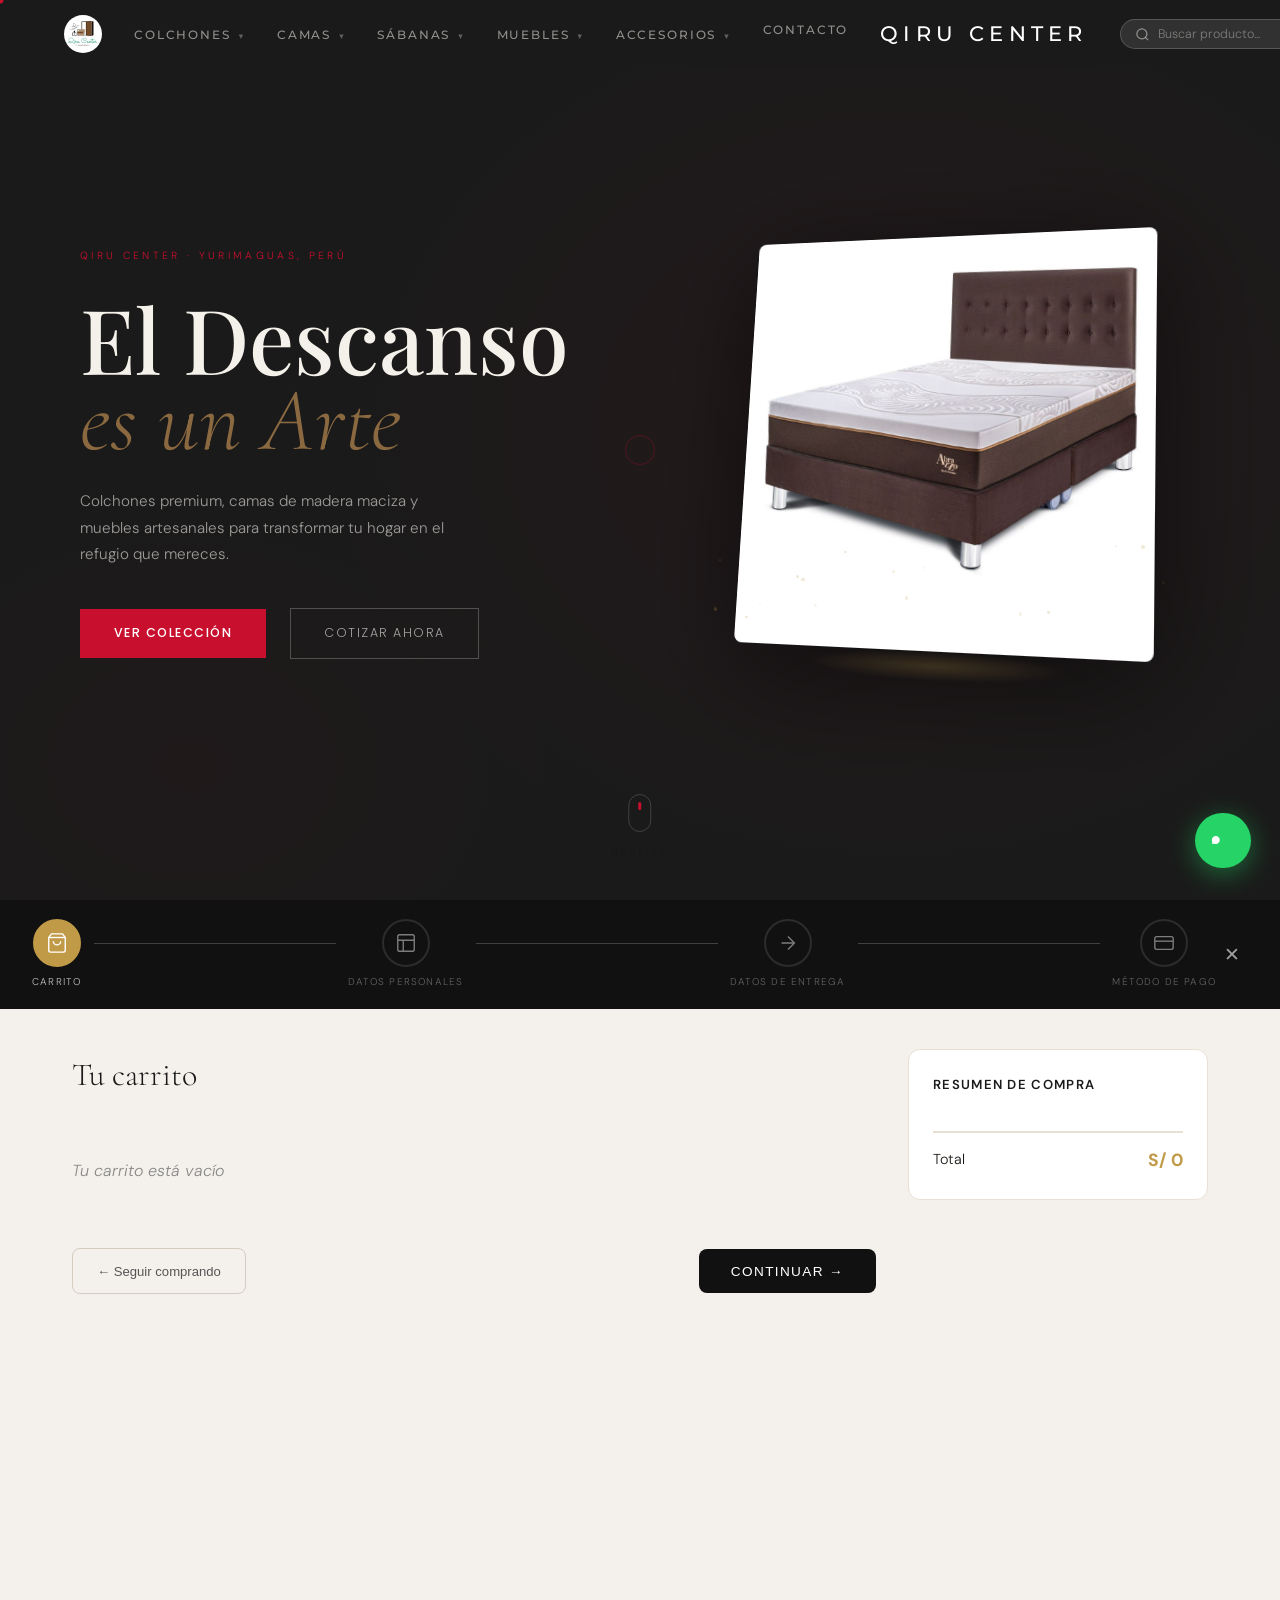
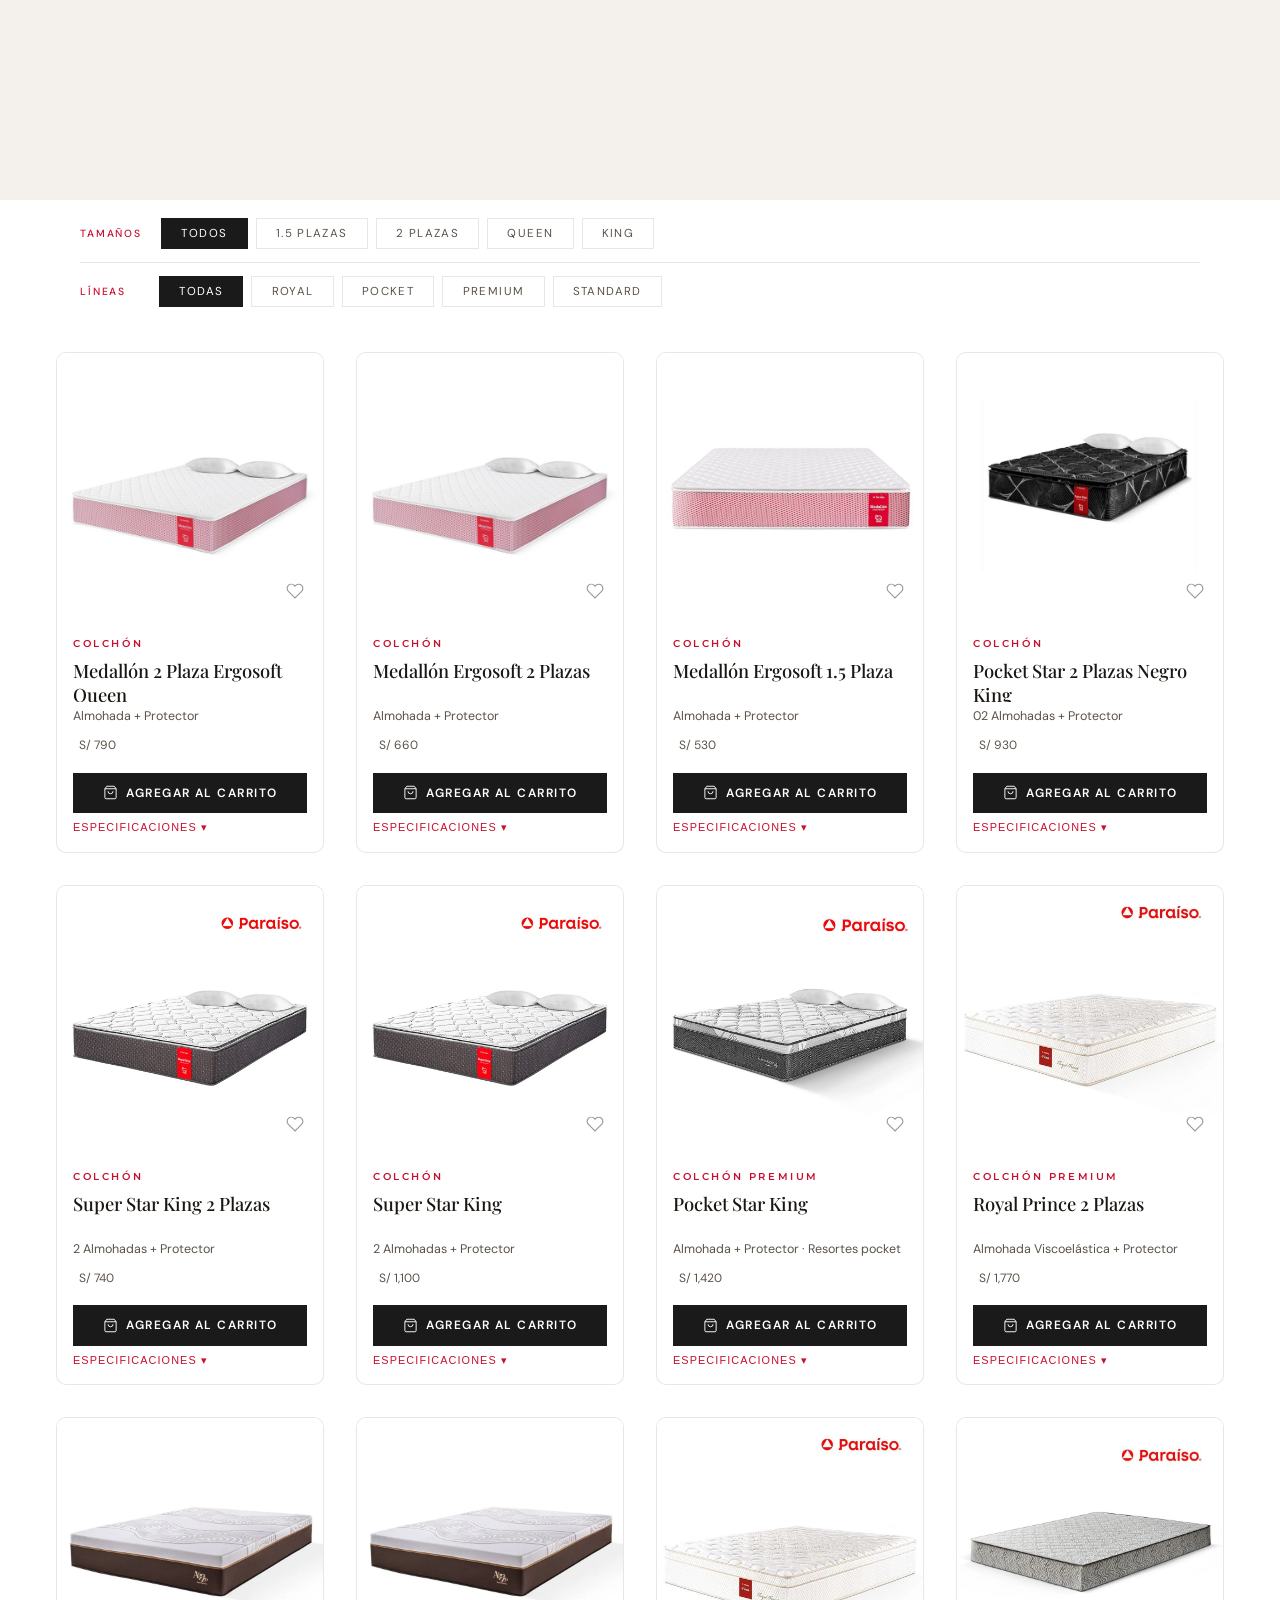
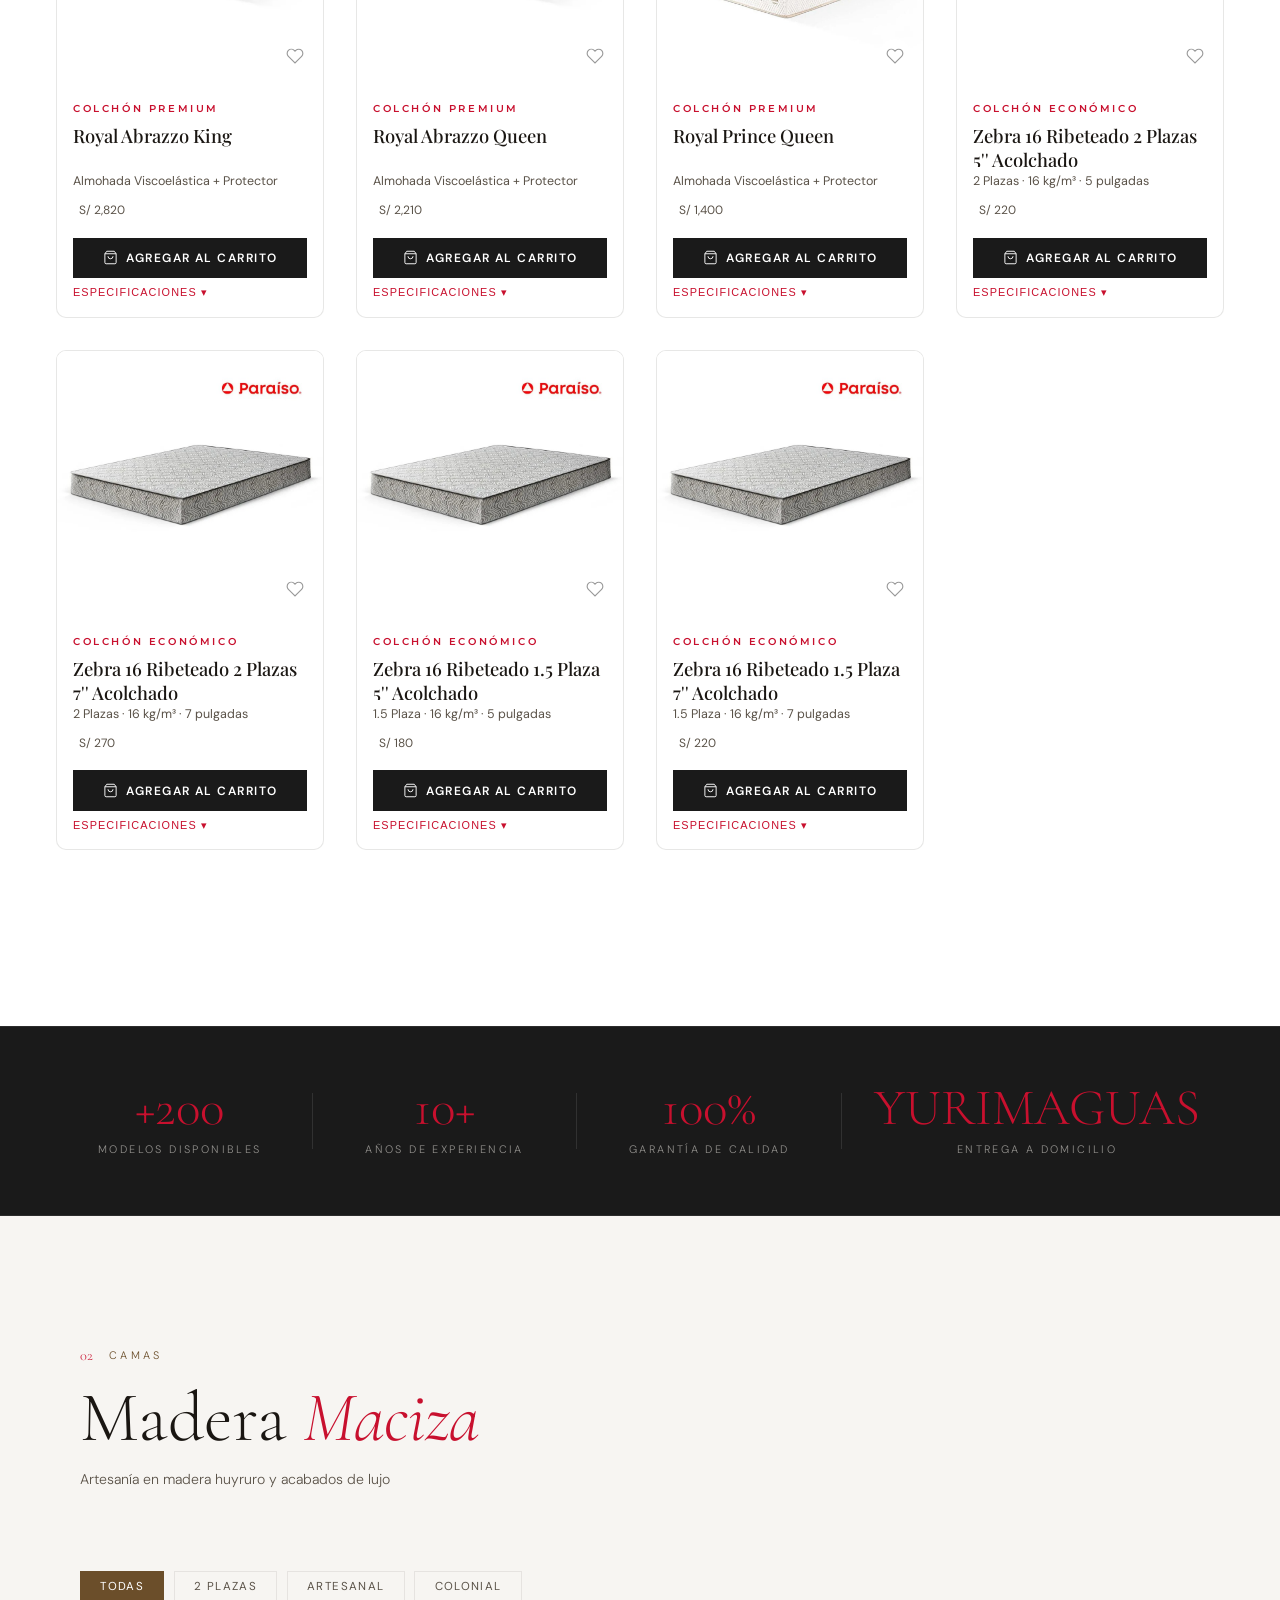
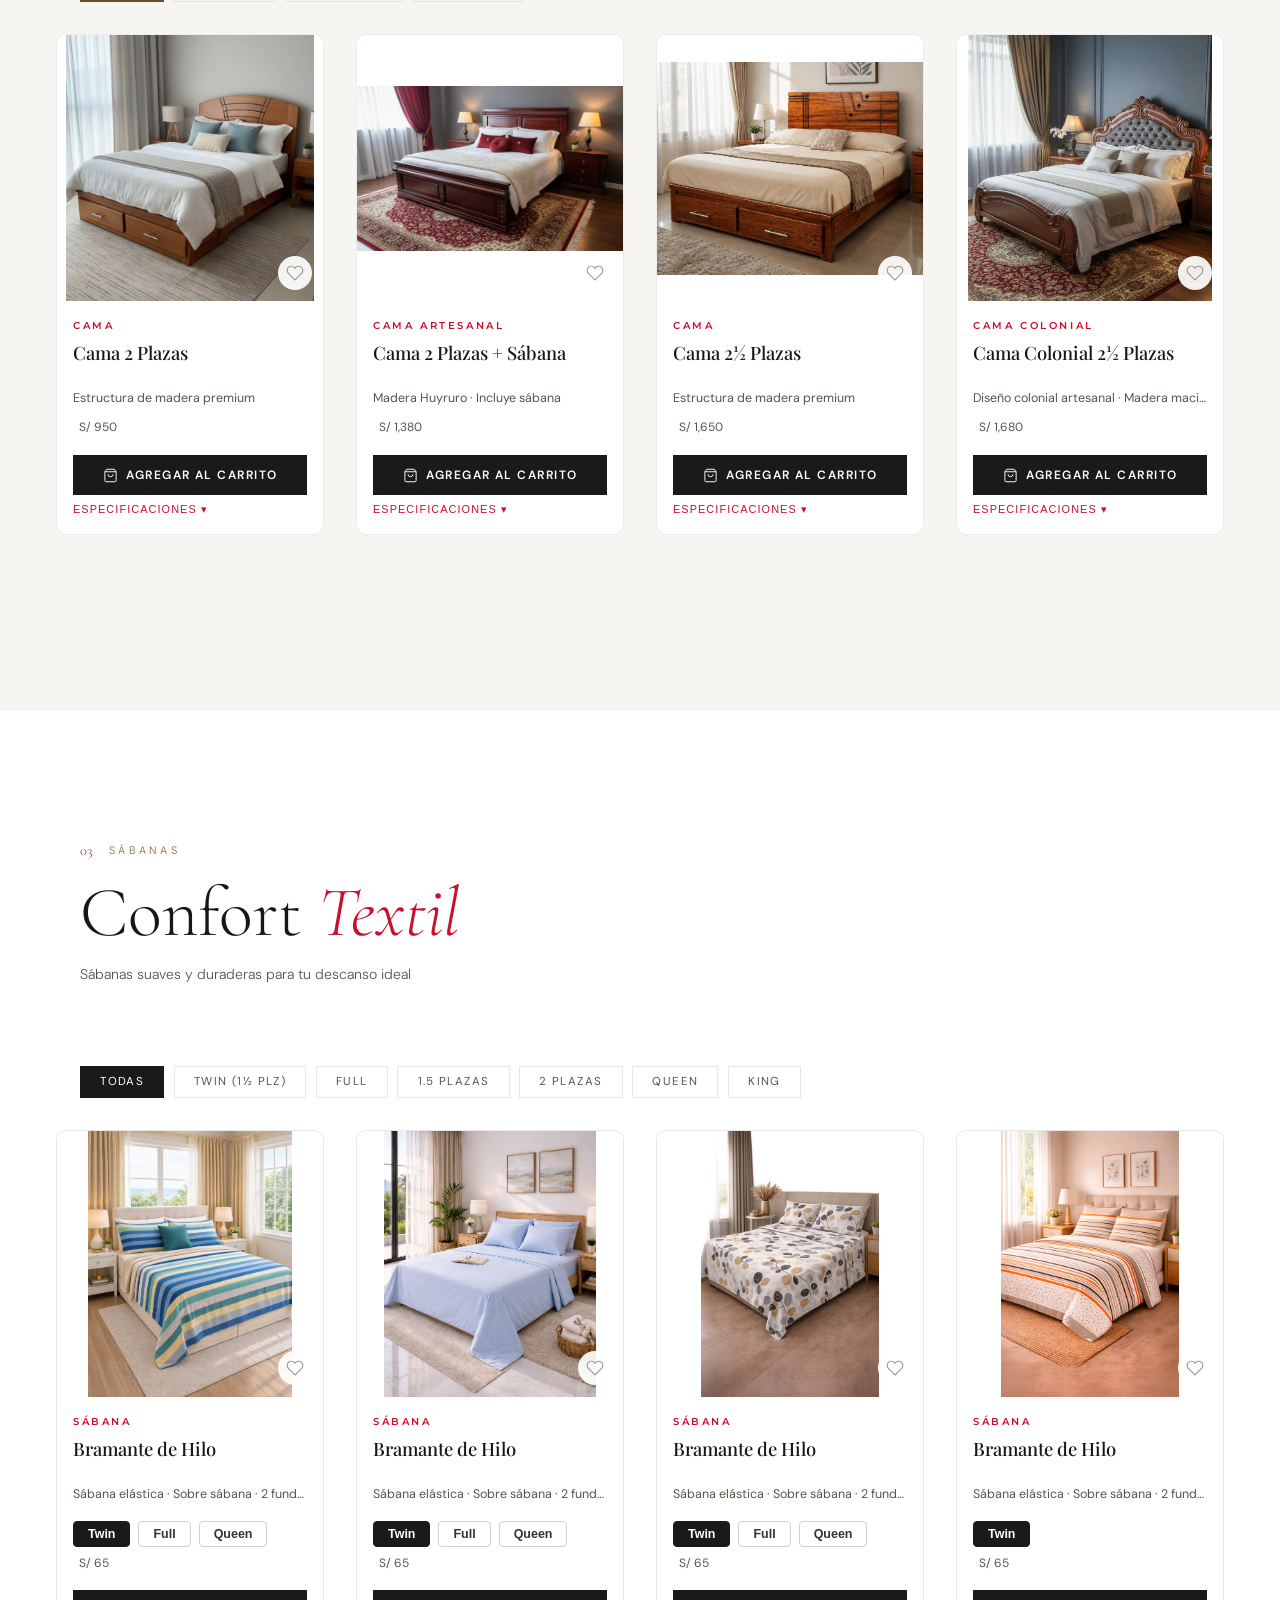
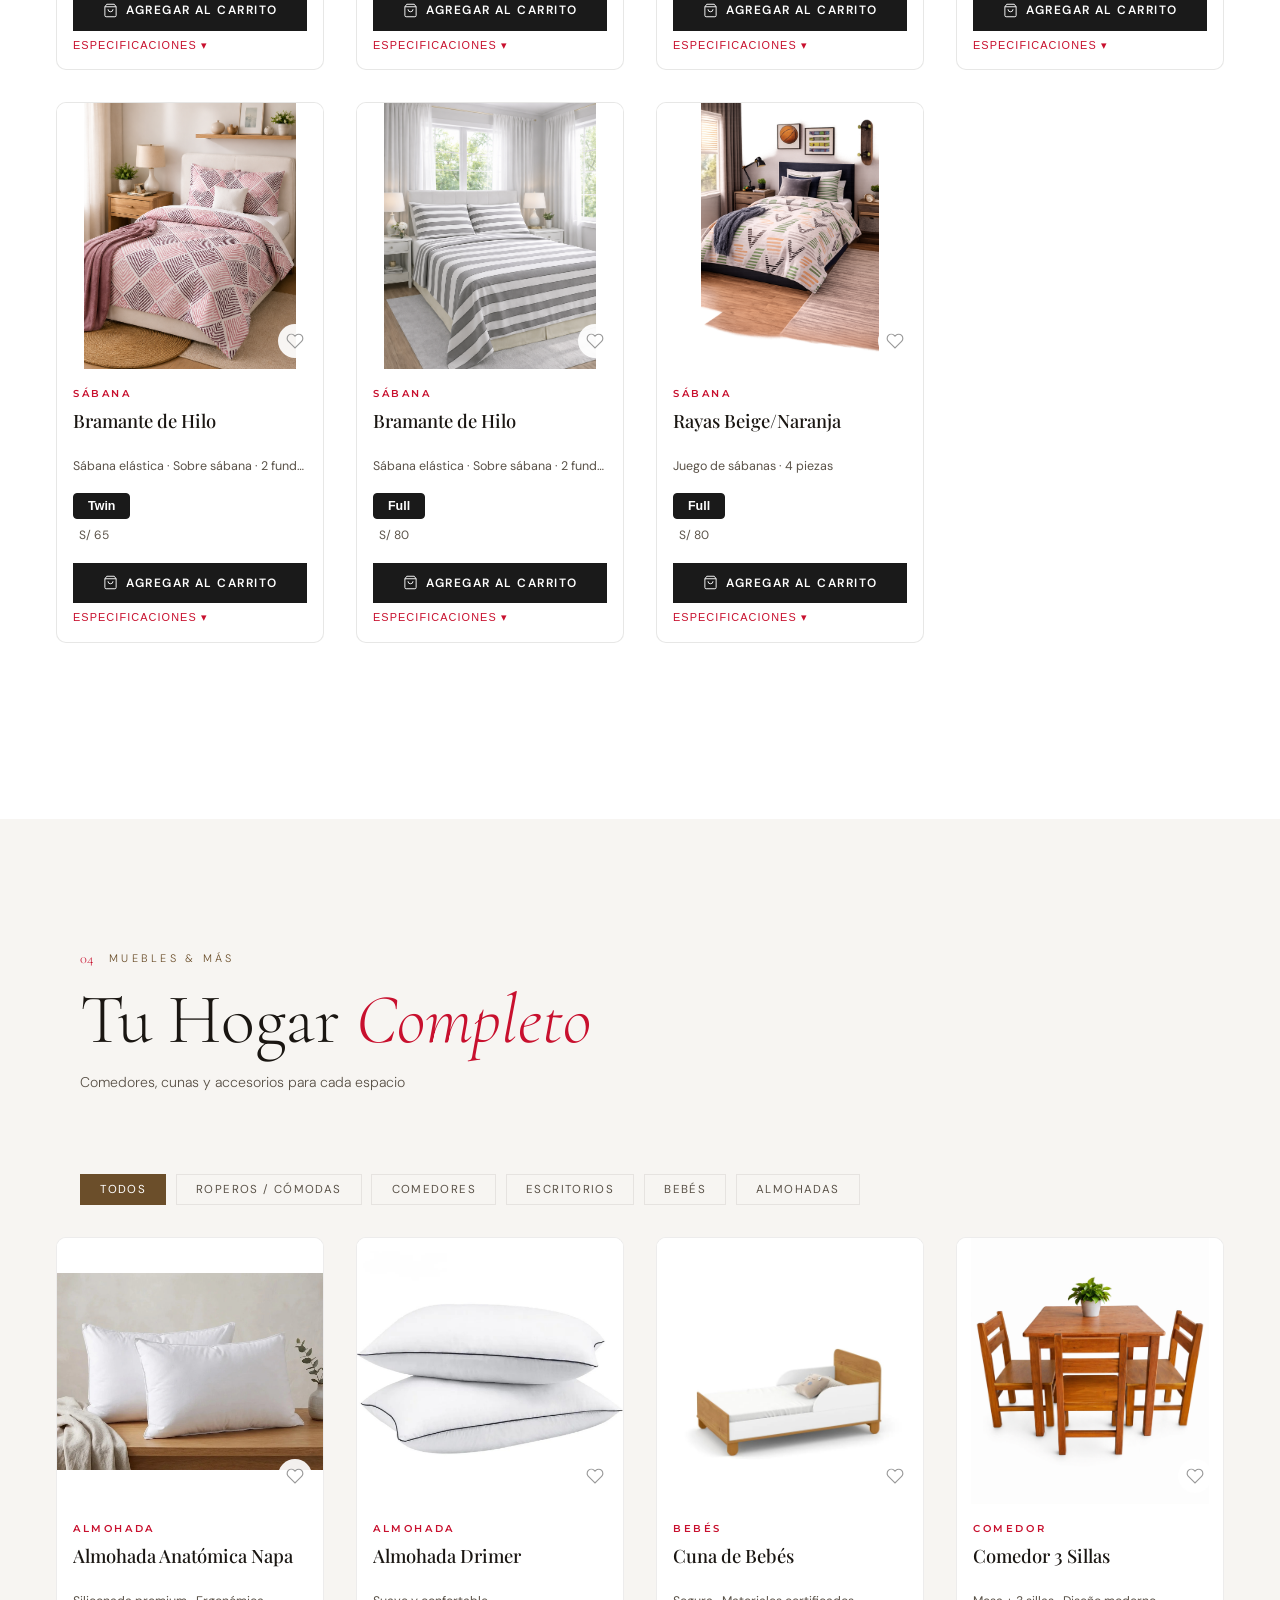
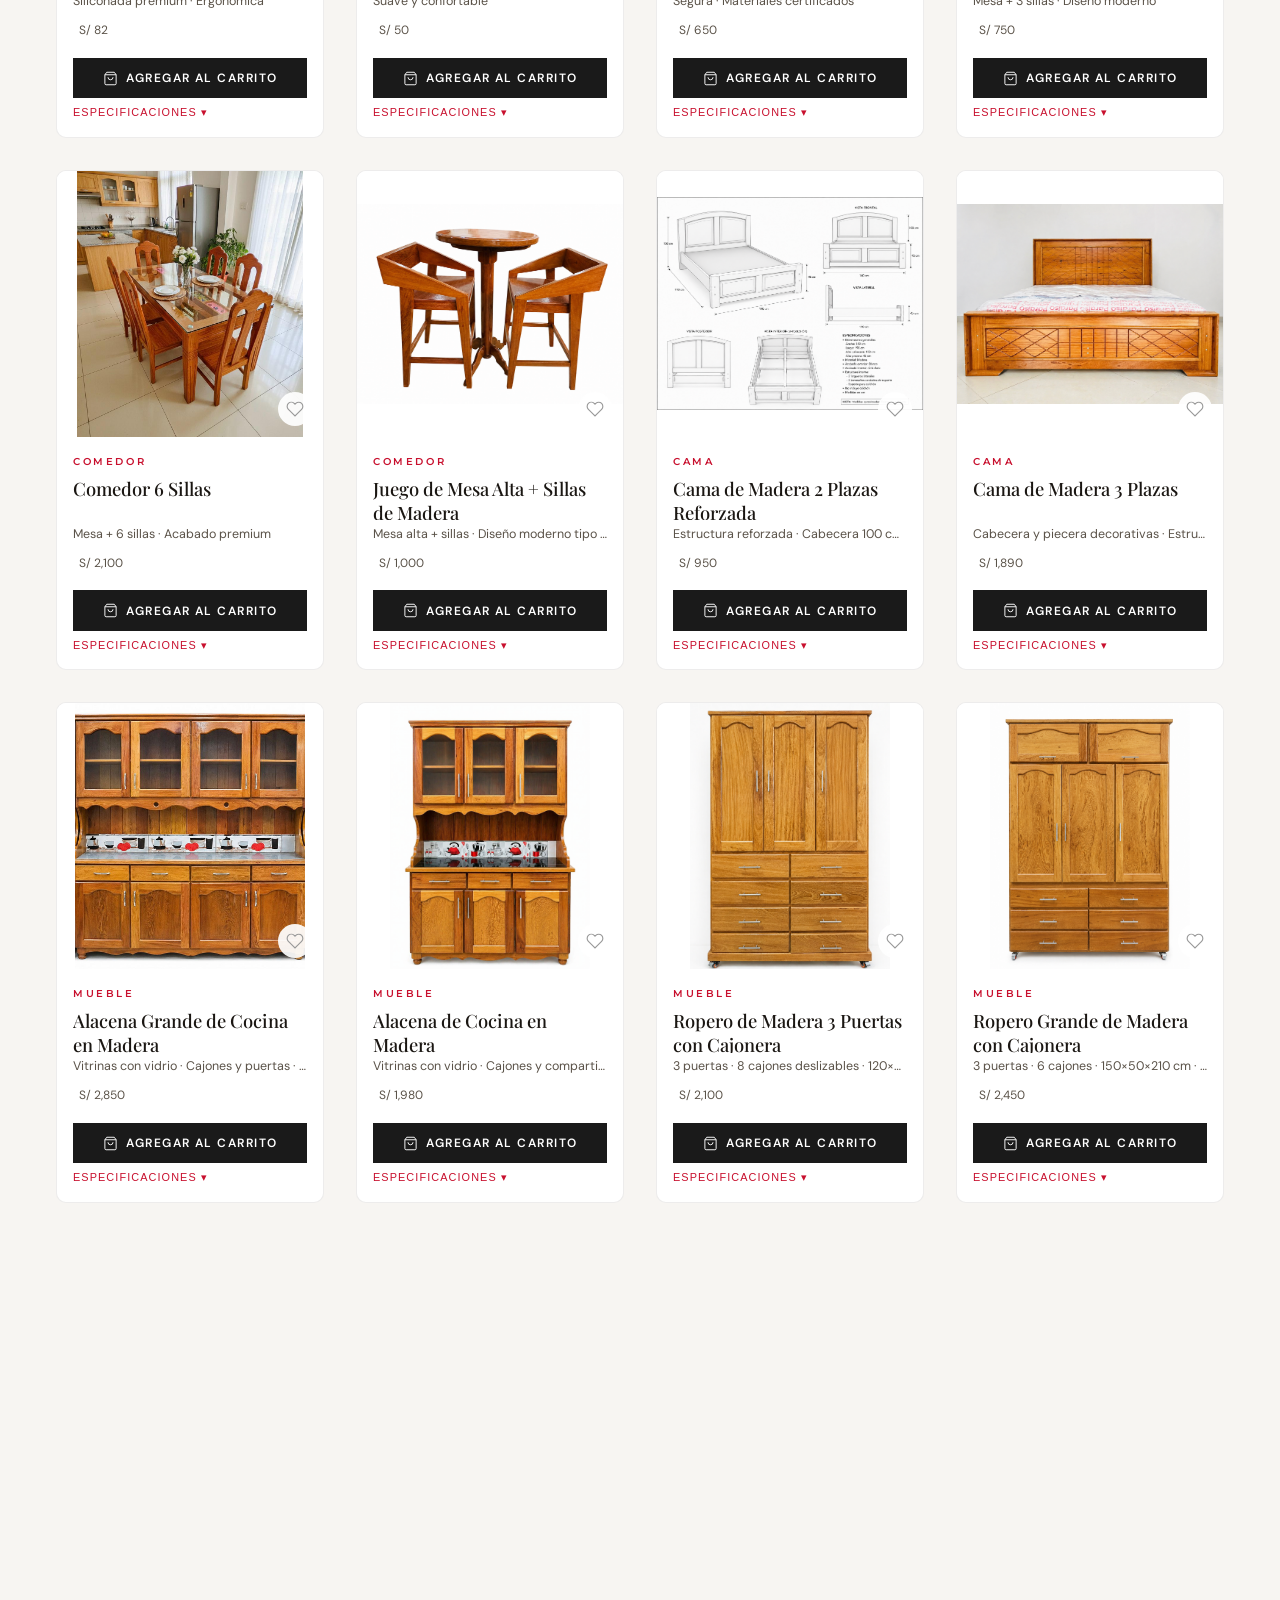
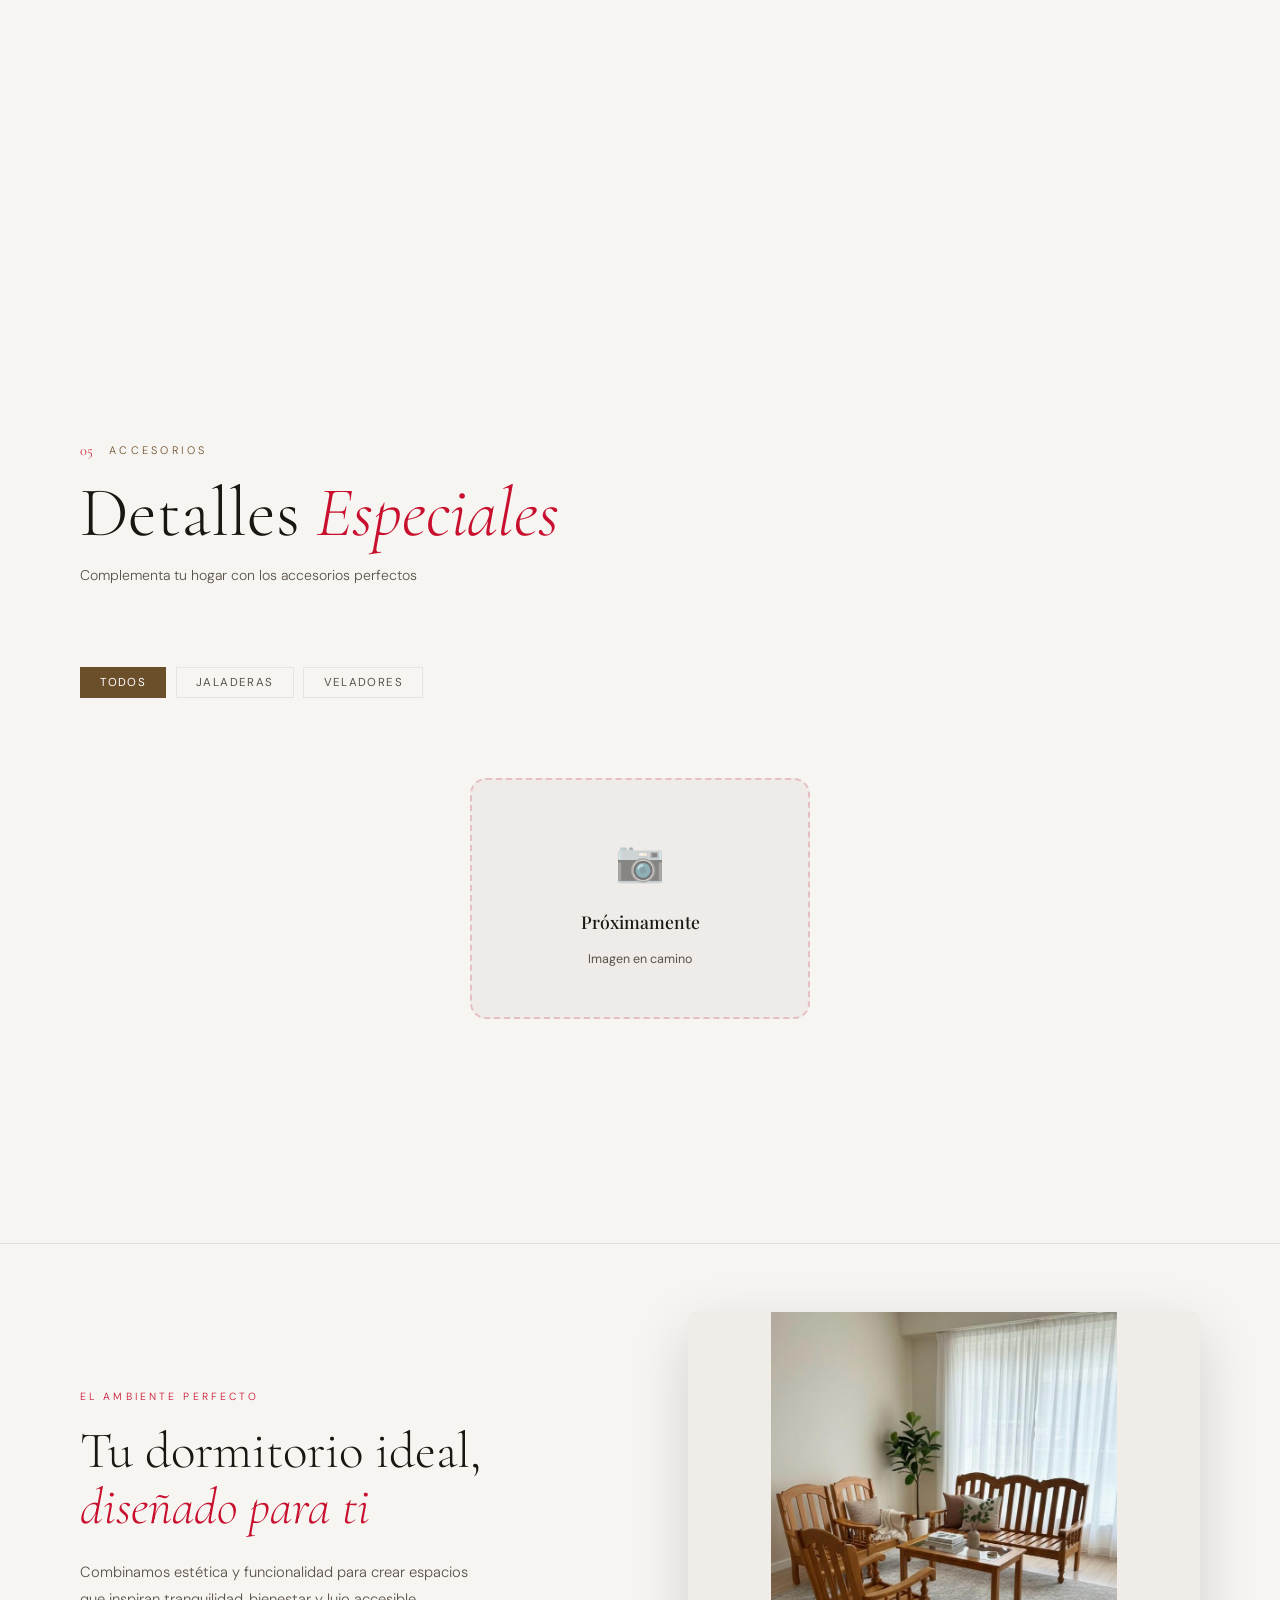
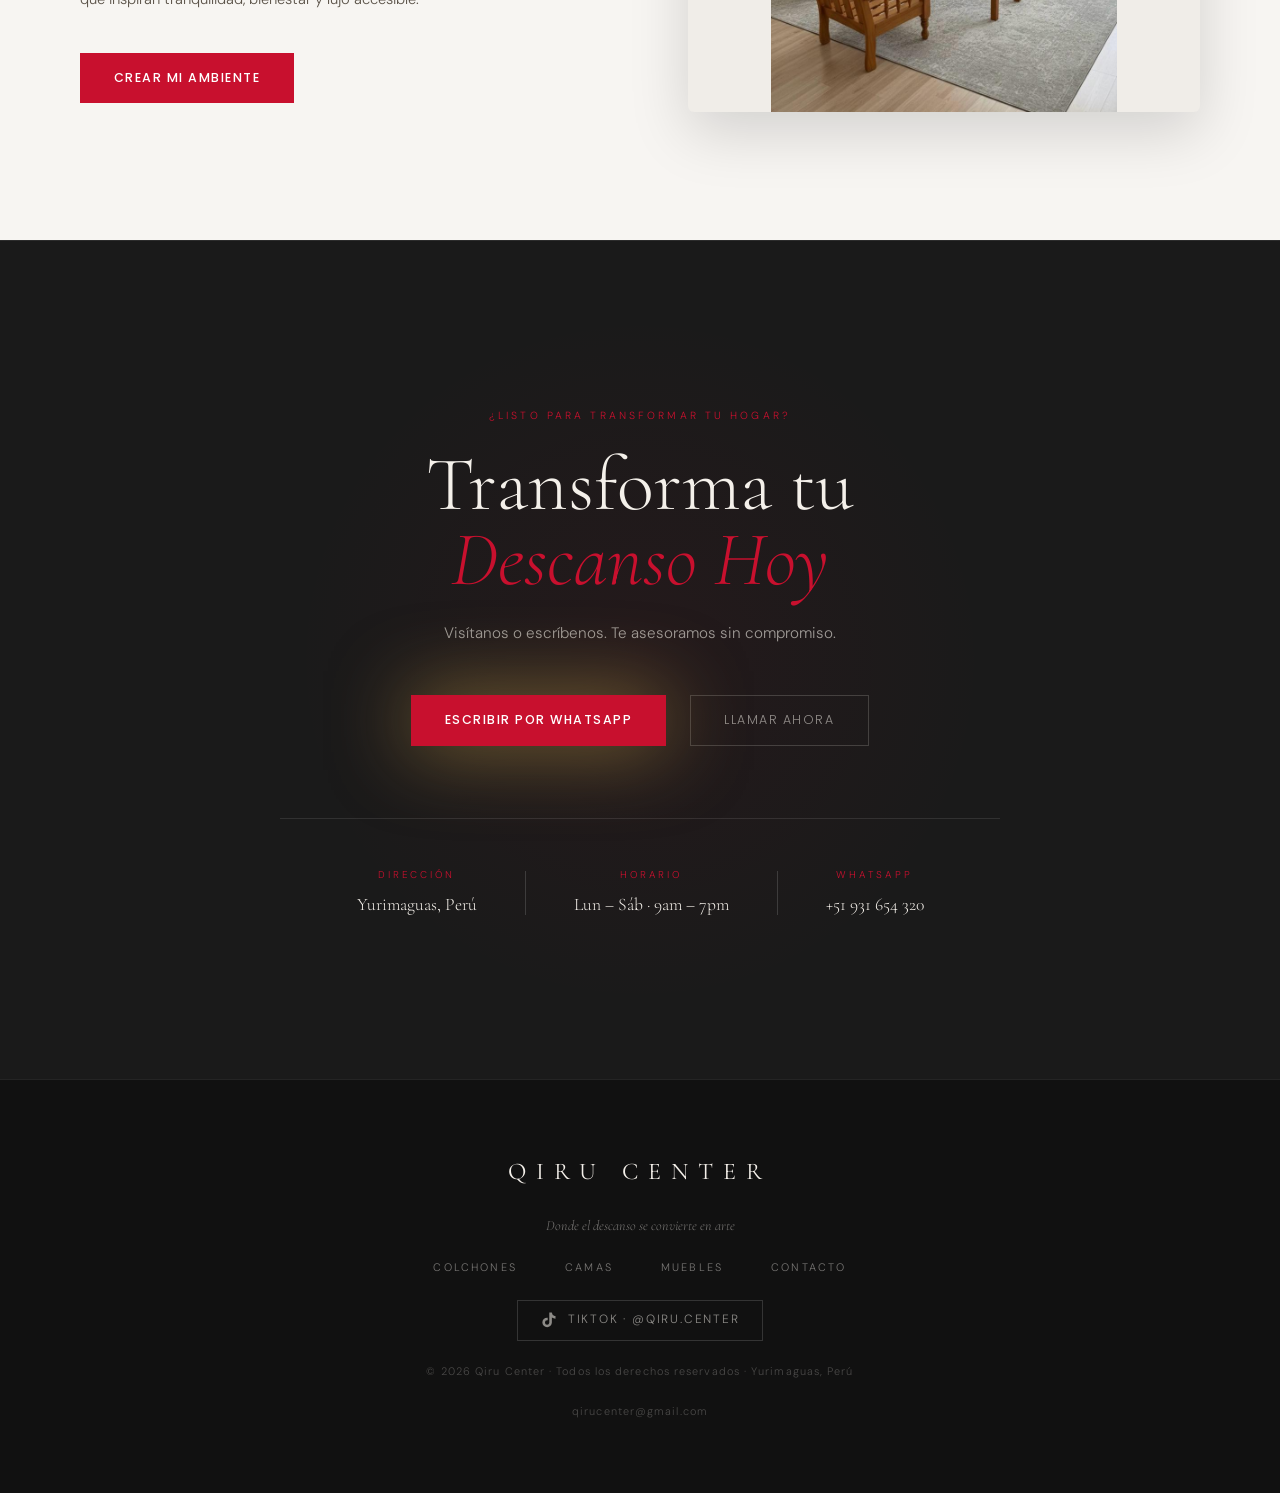
==== commit 38c2b88f: "feat: connect dropdowns to filters + placeholder cards for empty categories - Fix muebles filter: Ro" ====
--- a/static/qiru-center/index.html
+++ b/static/qiru-center/index.html
@@ -319,9 +319,10 @@
             <button class="mobile-nav-link mobile-nav-toggle" data-target="mob-muebles">Muebles <span>▾</span></button>
             <div class="mobile-nav-sub" id="mob-muebles">
                 <a href="#muebles" class="mobile-nav-sub-link" data-section="muebles" data-type="filter" data-val="all">Todos</a>
+                <a href="#muebles" class="mobile-nav-sub-link" data-section="muebles" data-type="filter" data-val="Mueble">Roperos / Cómodas</a>
                 <a href="#muebles" class="mobile-nav-sub-link" data-section="muebles" data-type="filter" data-val="Comedor">Comedores</a>
+                <a href="#muebles" class="mobile-nav-sub-link" data-section="muebles" data-type="filter" data-val="Escritorio">Escritorios</a>
                 <a href="#muebles" class="mobile-nav-sub-link" data-section="muebles" data-type="filter" data-val="Bebés">De Bebé</a>
-                <a href="#muebles" class="mobile-nav-sub-link" data-section="muebles" data-type="filter" data-val="Escritorio">Escritorios</a>
                 <a href="#muebles" class="mobile-nav-sub-link" data-section="muebles" data-type="filter" data-val="Almohada">Almohadas</a>
             </div>
         </div>
@@ -387,9 +388,10 @@
                 <a href="#muebles" class="nav-link">Muebles <span class="nav-arrow">▾</span></a>
                 <div class="nav-dropdown">
                     <a class="nav-drop-item" href="#muebles" data-section="muebles" data-type="filter" data-val="all">Todos</a>
+                    <a class="nav-drop-item" href="#muebles" data-section="muebles" data-type="filter" data-val="Mueble">Roperos / Cómodas</a>
                     <a class="nav-drop-item" href="#muebles" data-section="muebles" data-type="filter" data-val="Comedor">Comedores</a>
+                    <a class="nav-drop-item" href="#muebles" data-section="muebles" data-type="filter" data-val="Escritorio">Escritorios</a>
                     <a class="nav-drop-item" href="#muebles" data-section="muebles" data-type="filter" data-val="Bebés">De Bebé</a>
-                    <a class="nav-drop-item" href="#muebles" data-section="muebles" data-type="filter" data-val="Escritorio">Escritorios</a>
                     <a class="nav-drop-item" href="#muebles" data-section="muebles" data-type="filter" data-val="Almohada">Almohadas</a>
                 </div>
             </div>
@@ -626,10 +628,11 @@
         </div>
         <div class="filter-tabs" id="mueblesTabs">
             <button class="filter-tab active" data-filter="all">Todos</button>
+            <button class="filter-tab" data-filter="Mueble">Roperos / Cómodas</button>
+            <button class="filter-tab" data-filter="Comedor">Comedores</button>
+            <button class="filter-tab" data-filter="Escritorio">Escritorios</button>
+            <button class="filter-tab" data-filter="Bebés">Bebés</button>
             <button class="filter-tab" data-filter="Almohada">Almohadas</button>
-            <button class="filter-tab" data-filter="Comedor">Comedores</button>
-            <button class="filter-tab" data-filter="Bebés">Bebés</button>
-            <button class="filter-tab" data-filter="Escritorio">Escritorios</button>
         </div>
         <div class="products-grid" id="mueblesGrid"></div>
     </section>
--- a/static/qiru-center/style.css
+++ b/static/qiru-center/style.css
@@ -159,14 +159,14 @@
 .nav-dropdown {
     position: absolute; top: calc(100% + 14px); left: 50%;
     transform: translateX(-50%);
-    background: #1a1612; border: 1px solid rgba(244,240,234,.1);
+    background: #ffffff; border: 1px solid rgba(26,22,18,.1);
     border-radius: 10px; padding: .5rem 0;
     min-width: 170px;
     opacity: 0; visibility: hidden; pointer-events: none;
     transition: opacity .22s, transform .22s;
     transform: translateX(-50%) translateY(-6px);
     z-index: 200;
-    box-shadow: 0 12px 32px rgba(0,0,0,.45);
+    box-shadow: 0 12px 32px rgba(0,0,0,.18);
 }
 .nav-item:hover .nav-dropdown {
     opacity: 1; visibility: visible; pointer-events: all;
@@ -180,11 +180,11 @@
 .nav-drop-item {
     display: block; padding: .55rem 1.2rem;
     font-family: var(--fb); font-size: .78rem; font-weight: 400;
-    color: rgba(244,240,234,.7); text-decoration: none;
+    color: #3a3530; text-decoration: none;
     transition: color .2s, background .2s;
     white-space: nowrap;
 }
-.nav-drop-item:hover { color: #F4F0EA; background: rgba(244,240,234,.06); }
+.nav-drop-item:hover { color: var(--accent); background: rgba(200,16,46,.05); }
 
 /* Mobile nav sub */
 .mobile-nav-item { width: 100%; }
@@ -1352,6 +1352,31 @@
 .spec-val { color: var(--td); font-weight: 400; }
 .light-section .spec-key { color: var(--tm); }
 .light-section .spec-val { color: var(--td); }
+
+/* Placeholder card */
+.placeholder-card {
+    grid-column: 1 / -1;
+    display: flex; justify-content: center; padding: 3rem 1rem;
+}
+.placeholder-inner {
+    display: flex; flex-direction: column; align-items: center; gap: .8rem;
+    background: rgba(244,240,234,.06); border: 2px dashed rgba(200,16,46,.25);
+    border-radius: 16px; padding: 3rem 4rem; text-align: center;
+    max-width: 340px; width: 100%;
+}
+.dark-section .placeholder-inner { background: rgba(244,240,234,.04); }
+.light-section .placeholder-inner { background: rgba(26,22,18,.04); border-color: rgba(200,16,46,.2); }
+.placeholder-icon { font-size: 2.5rem; opacity: .5; }
+.placeholder-label {
+    font-family: var(--fh2); font-size: 1.1rem; font-weight: 500;
+    color: #F4F0EA;
+}
+.light-section .placeholder-label { color: var(--td); }
+.placeholder-sub {
+    font-family: var(--fb); font-size: .78rem; font-weight: 400;
+    color: rgba(244,240,234,.45);
+}
+.light-section .placeholder-sub { color: var(--tm); }
 
 /* Card content */
 .card-category {
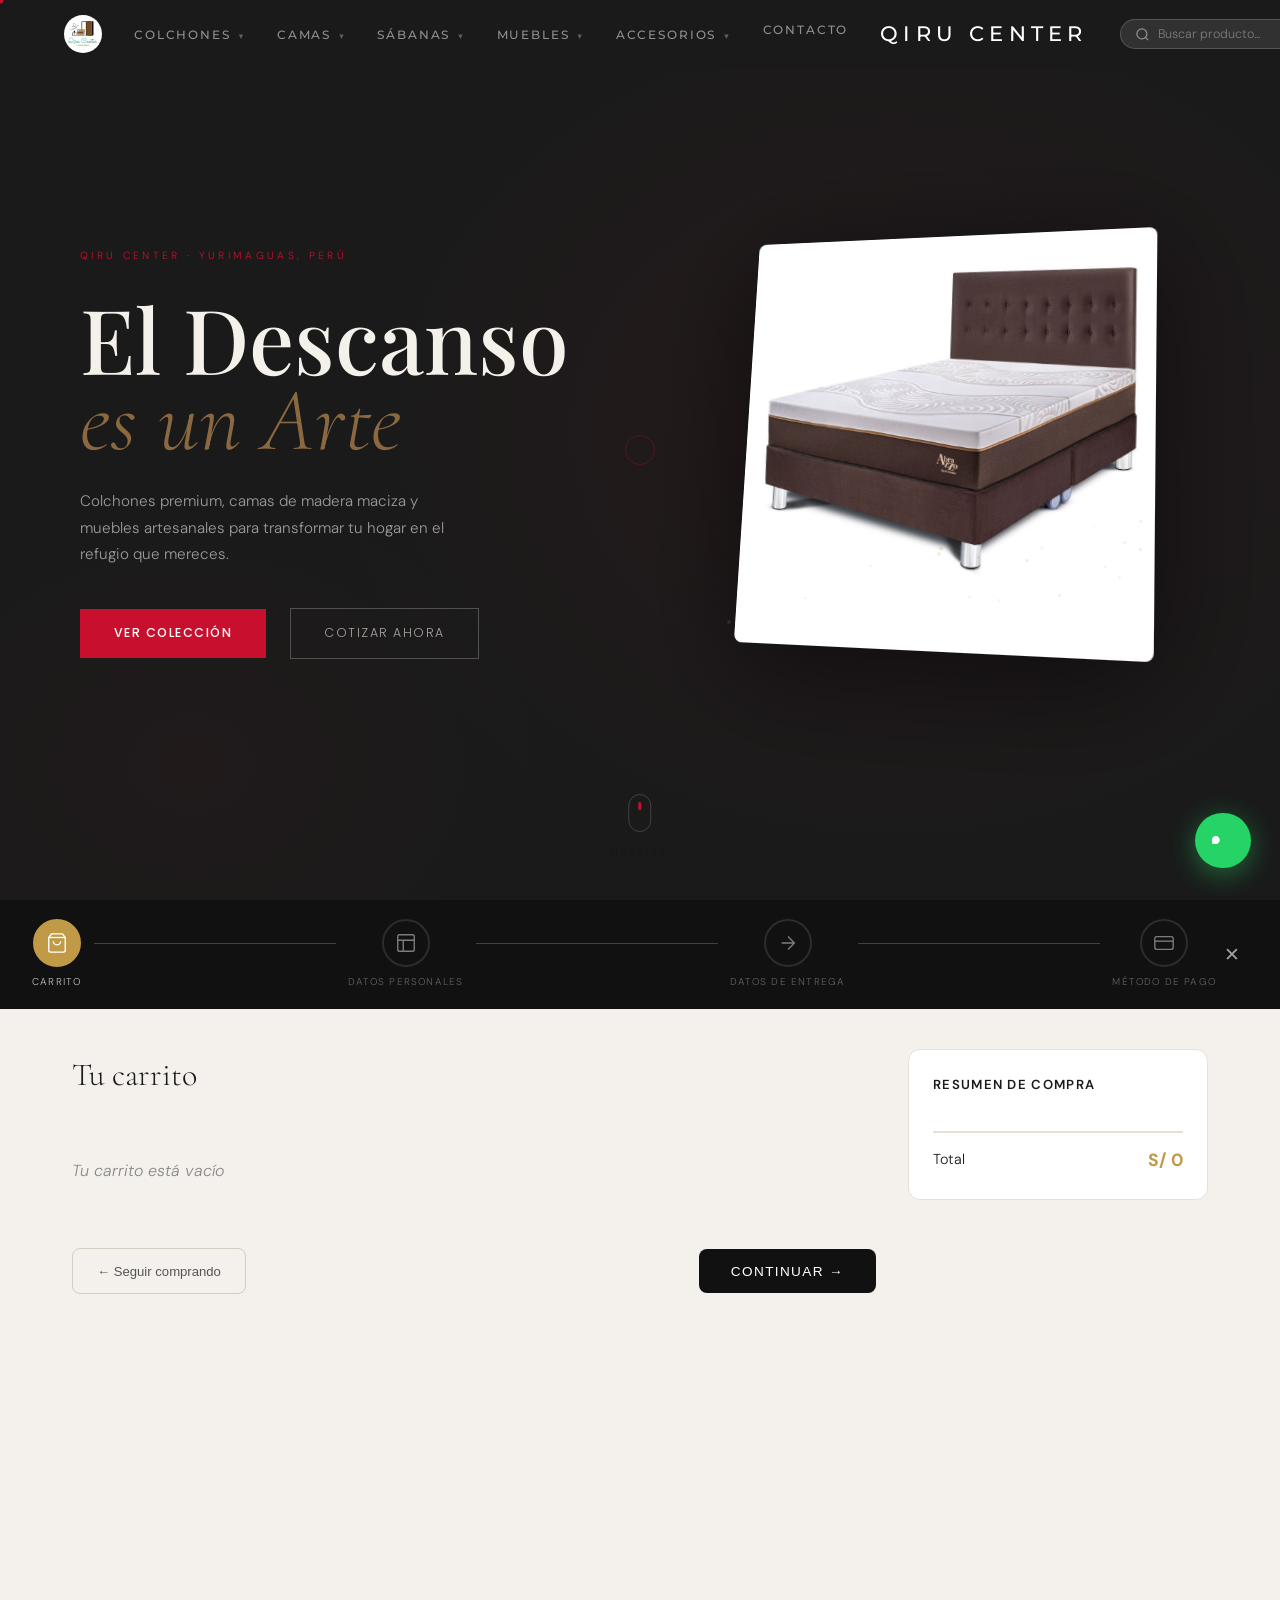
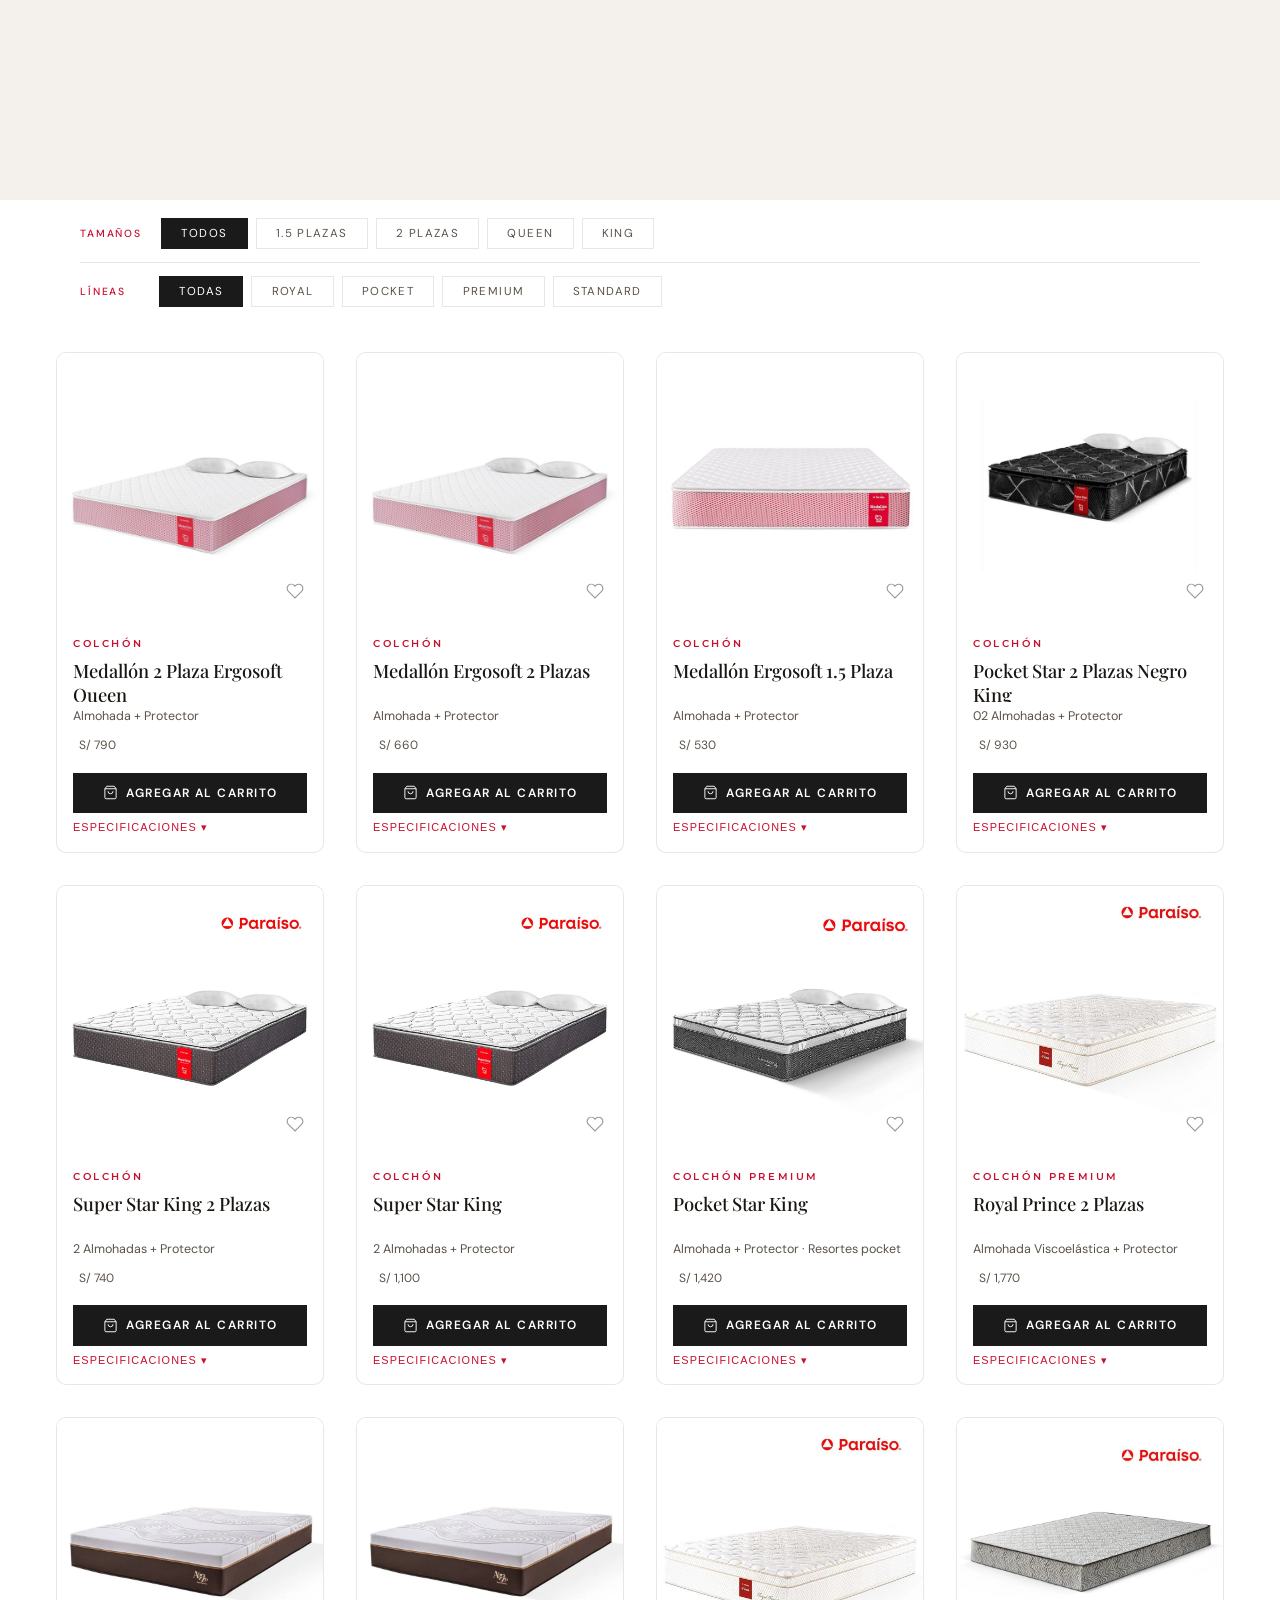
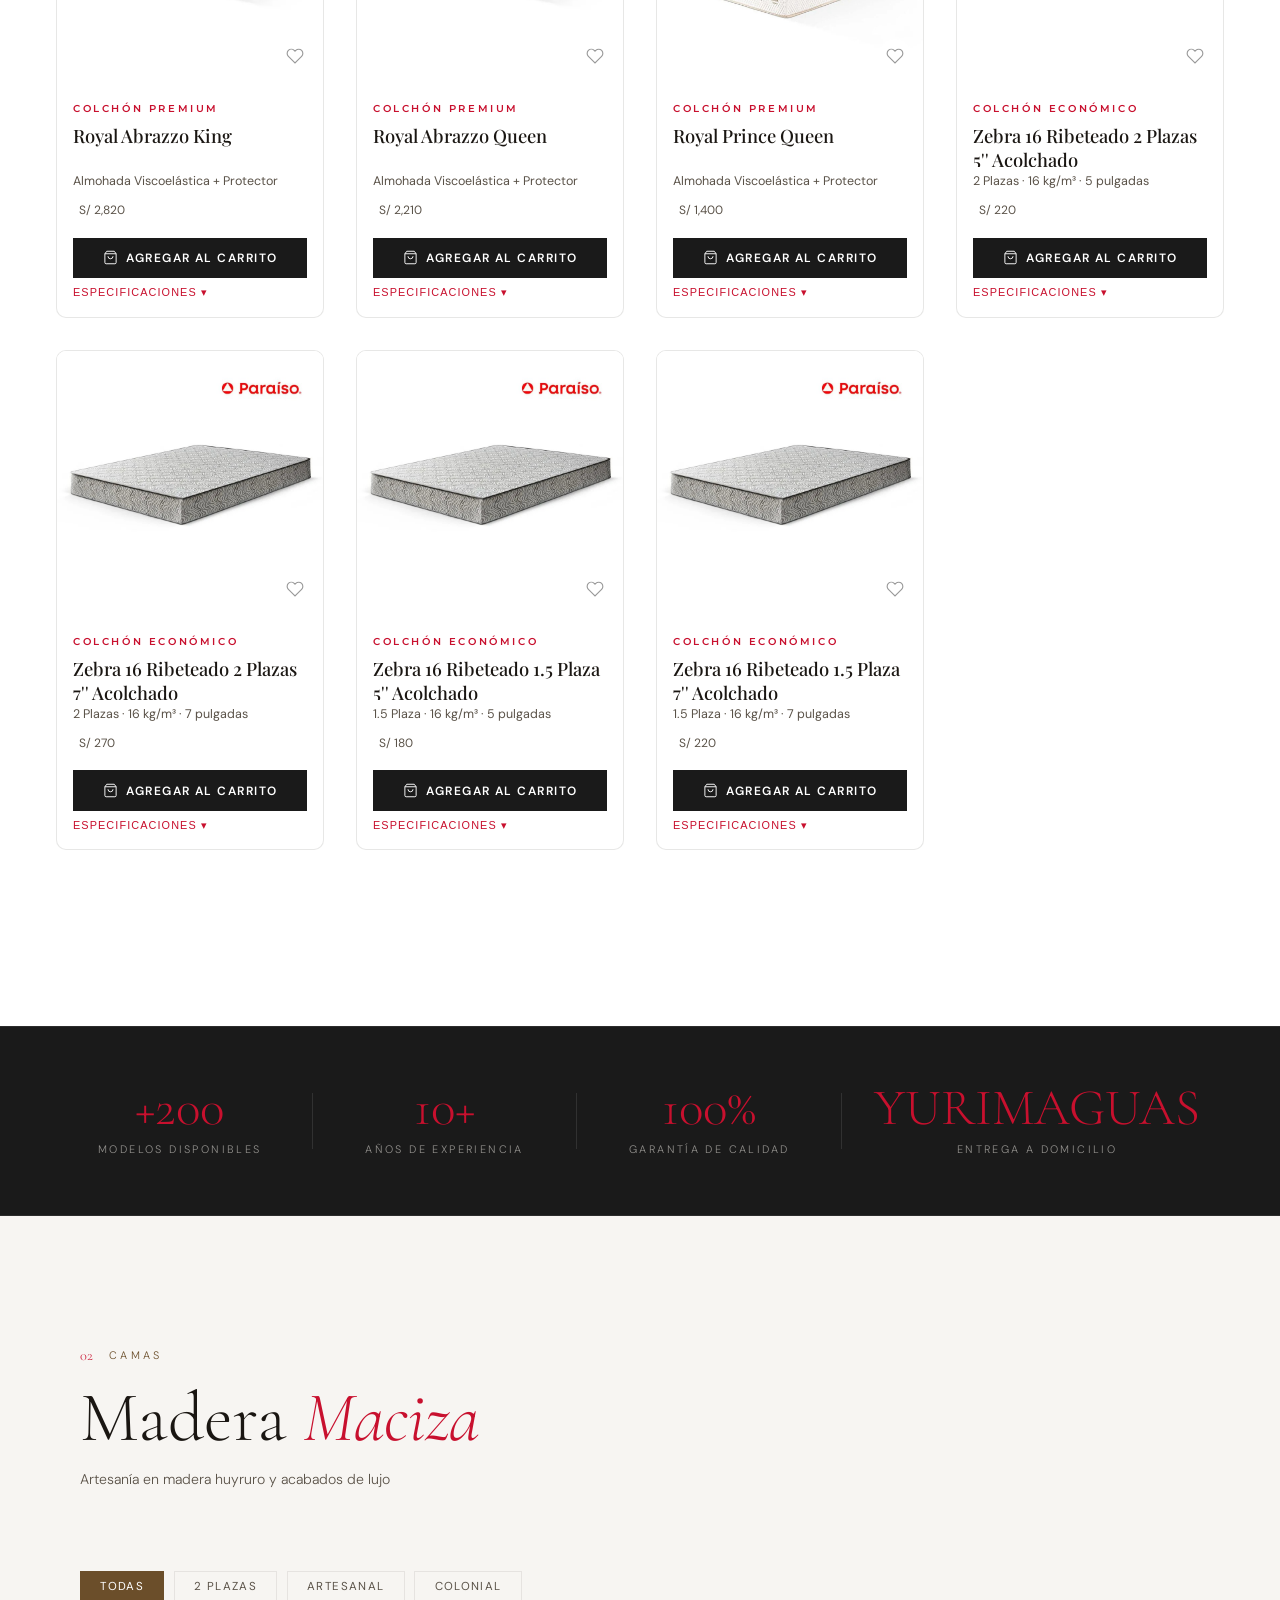
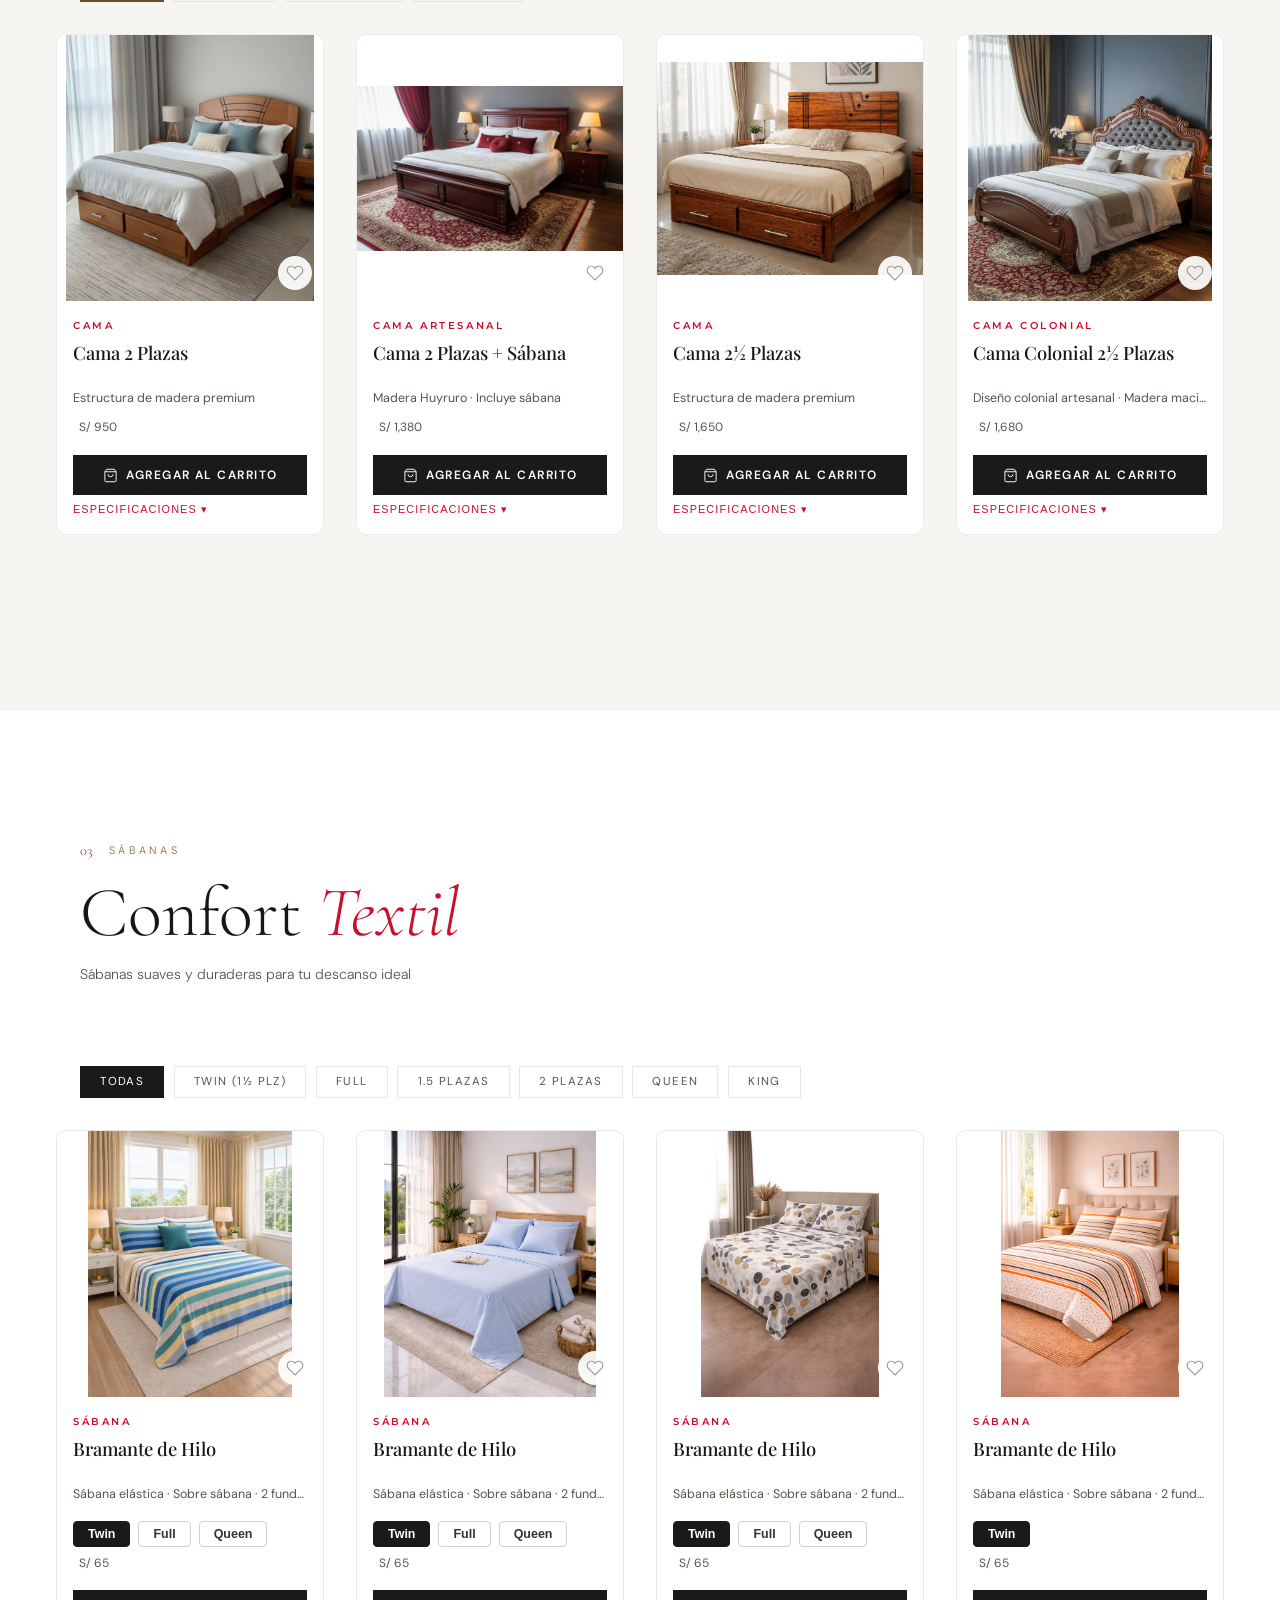
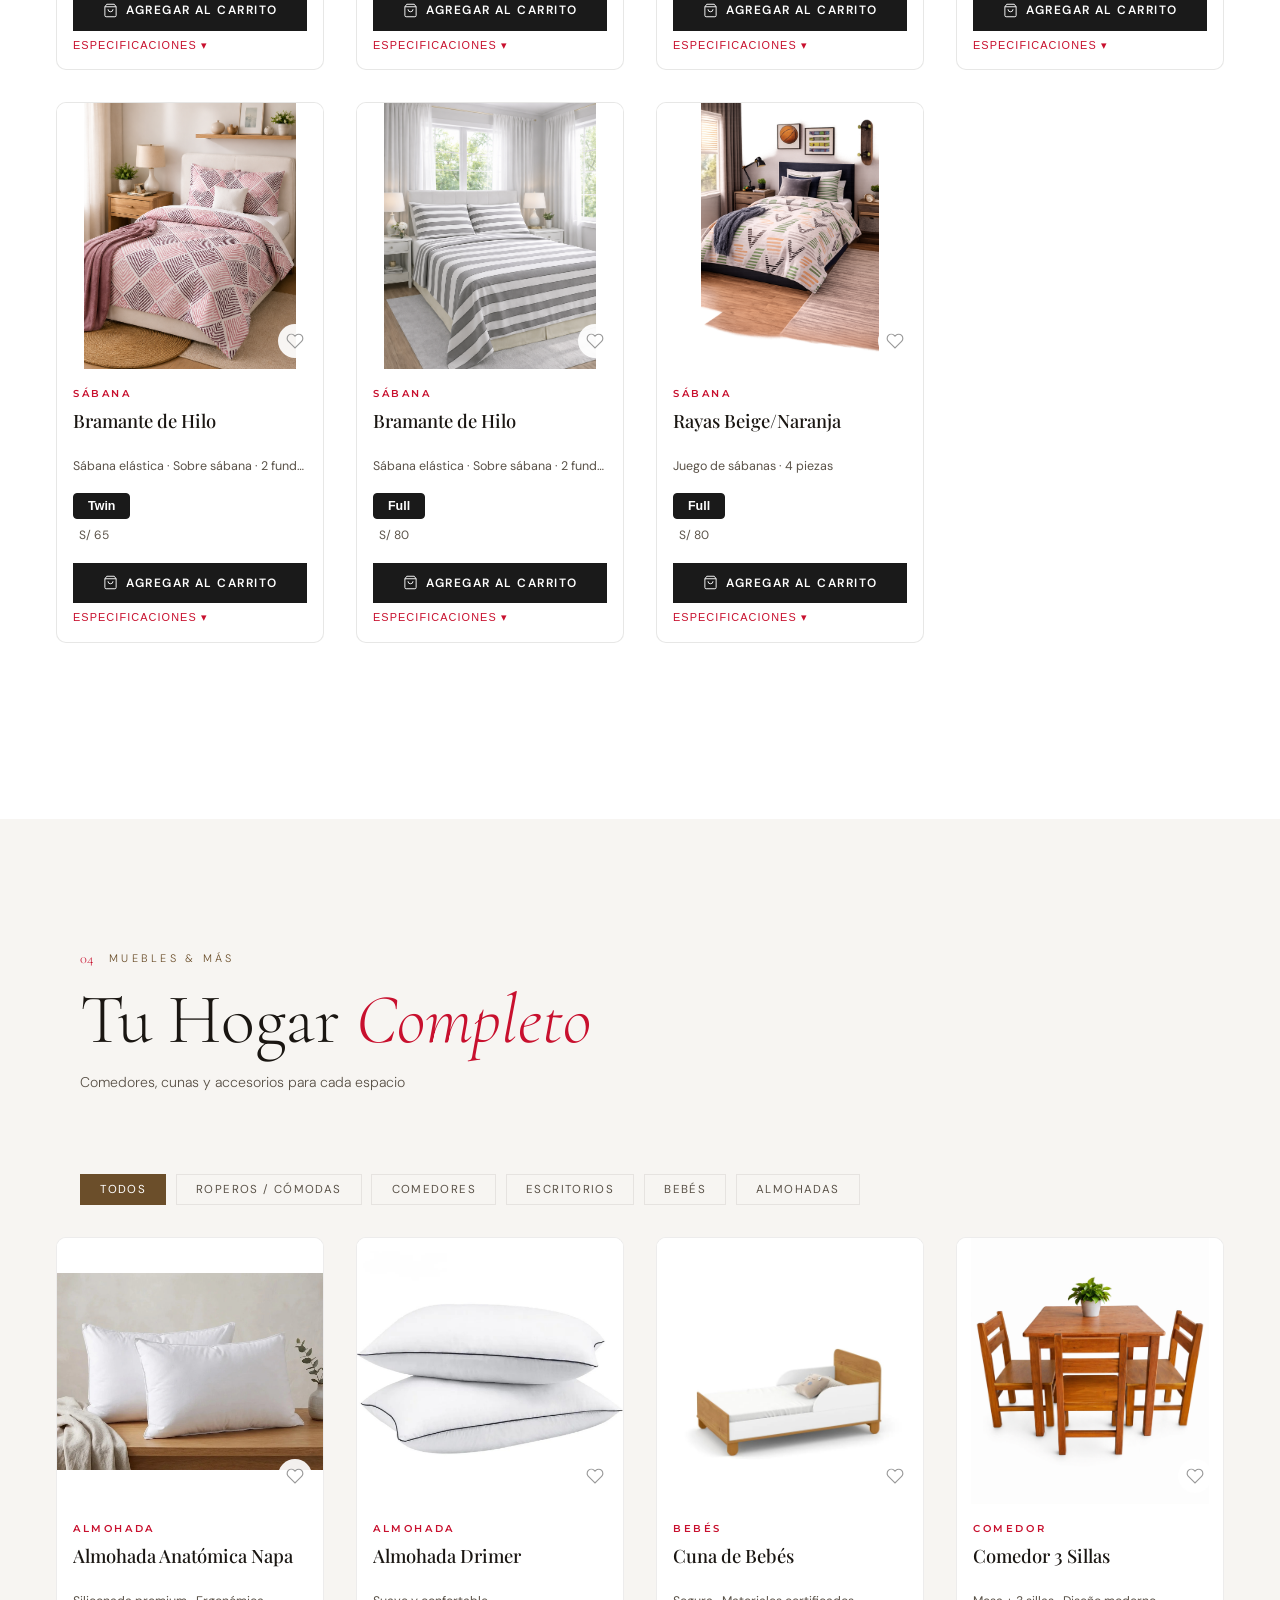
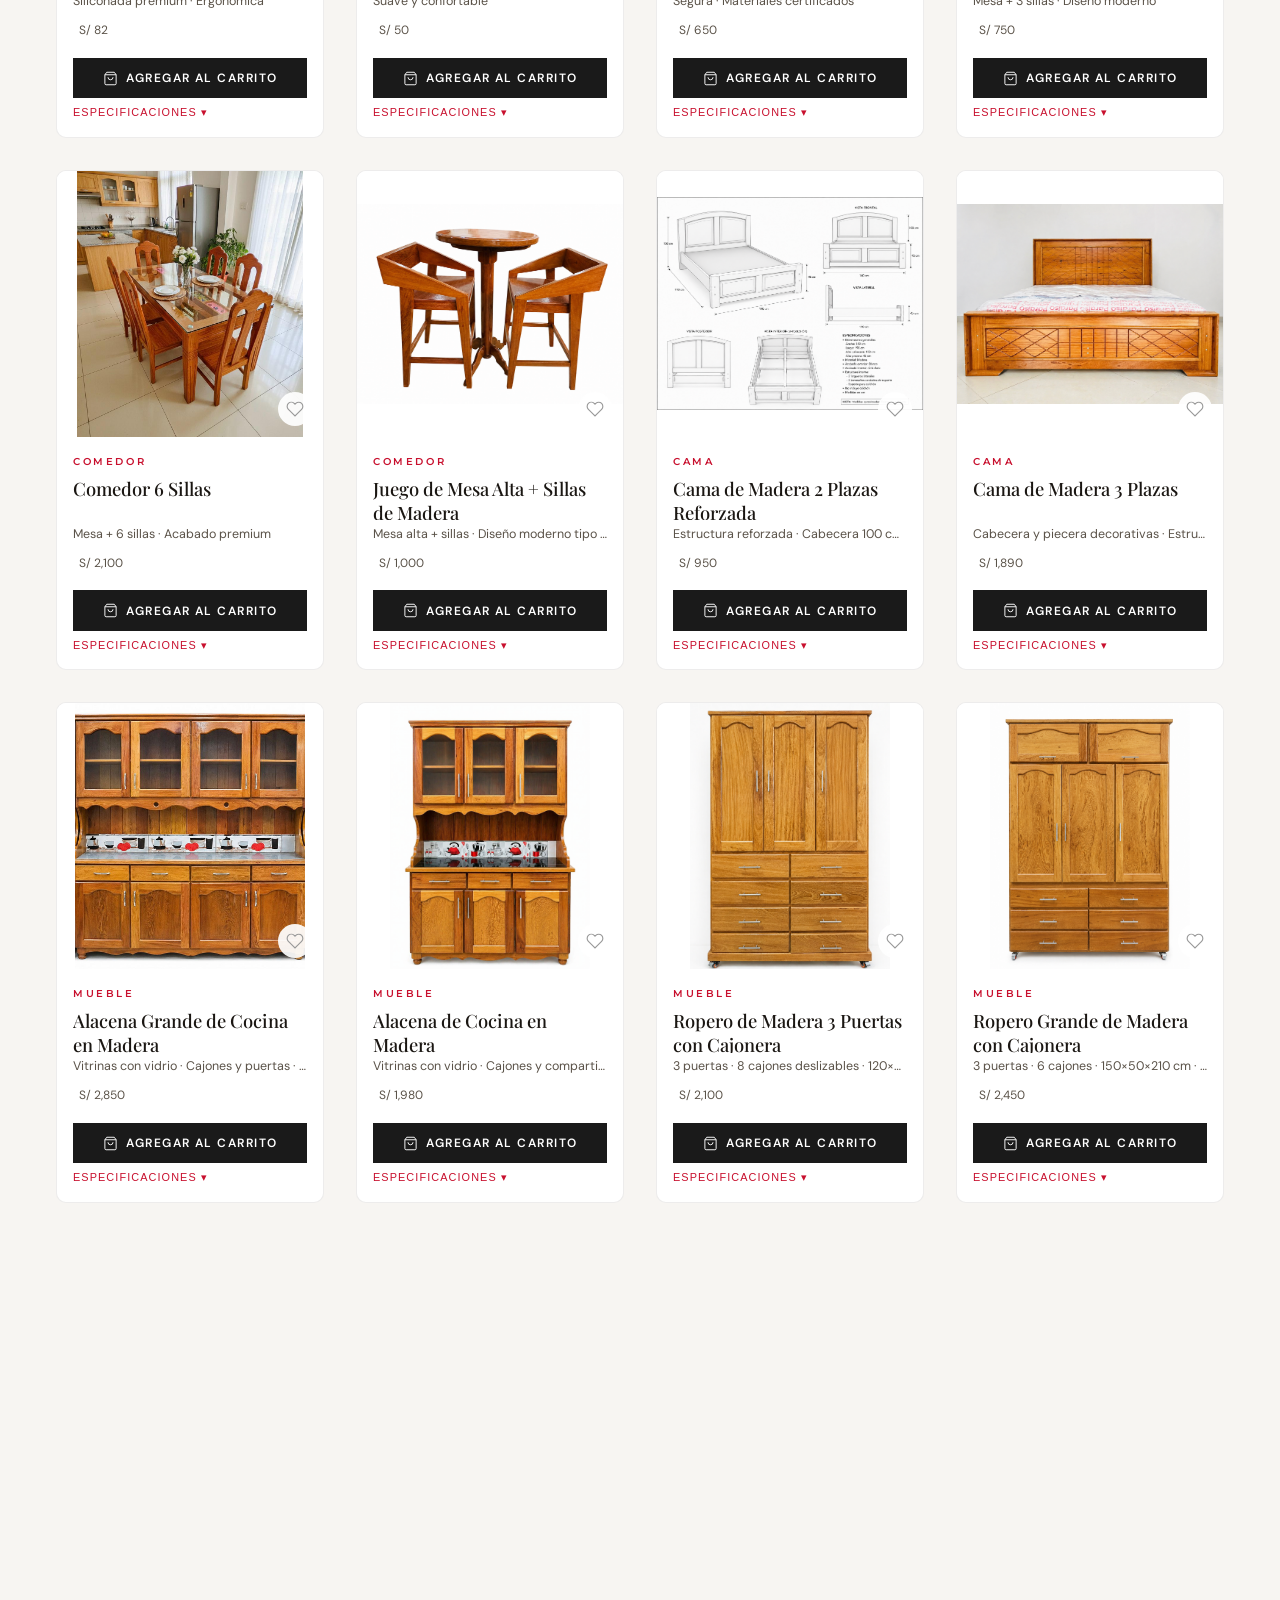
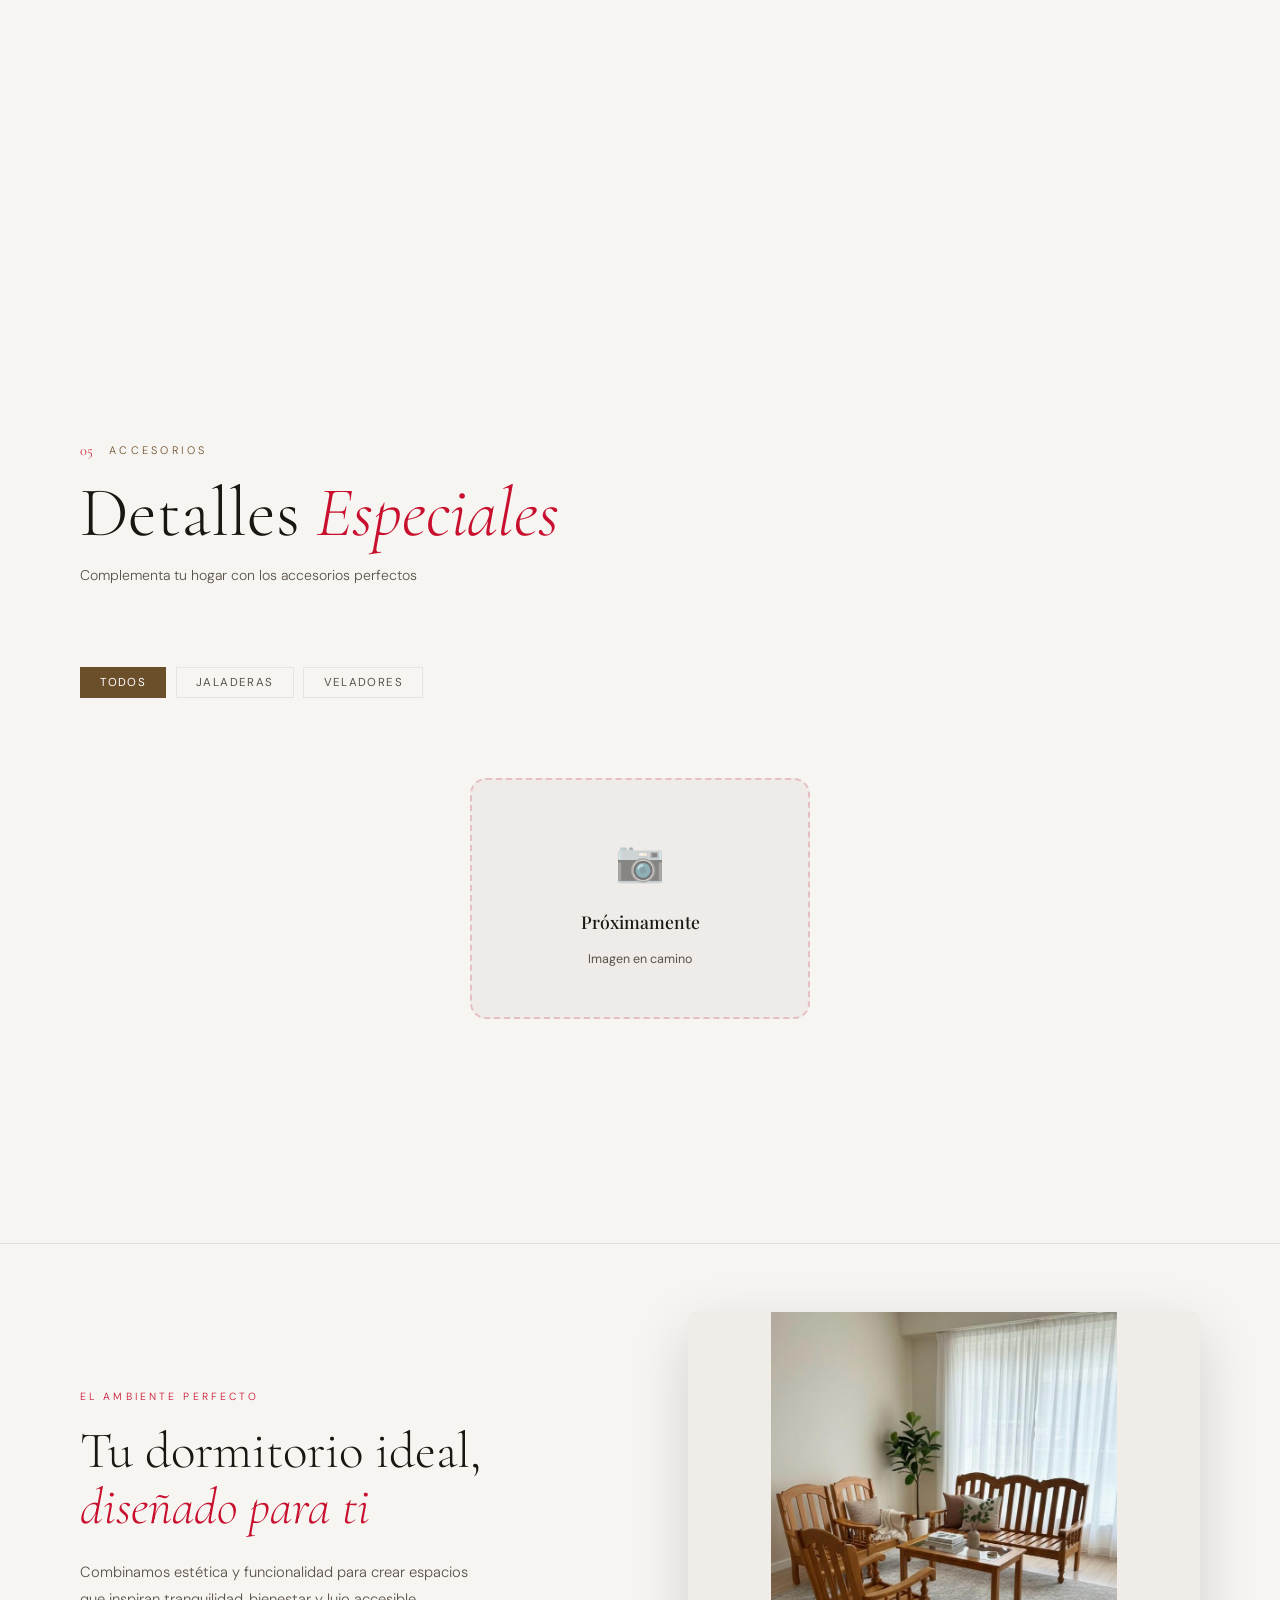
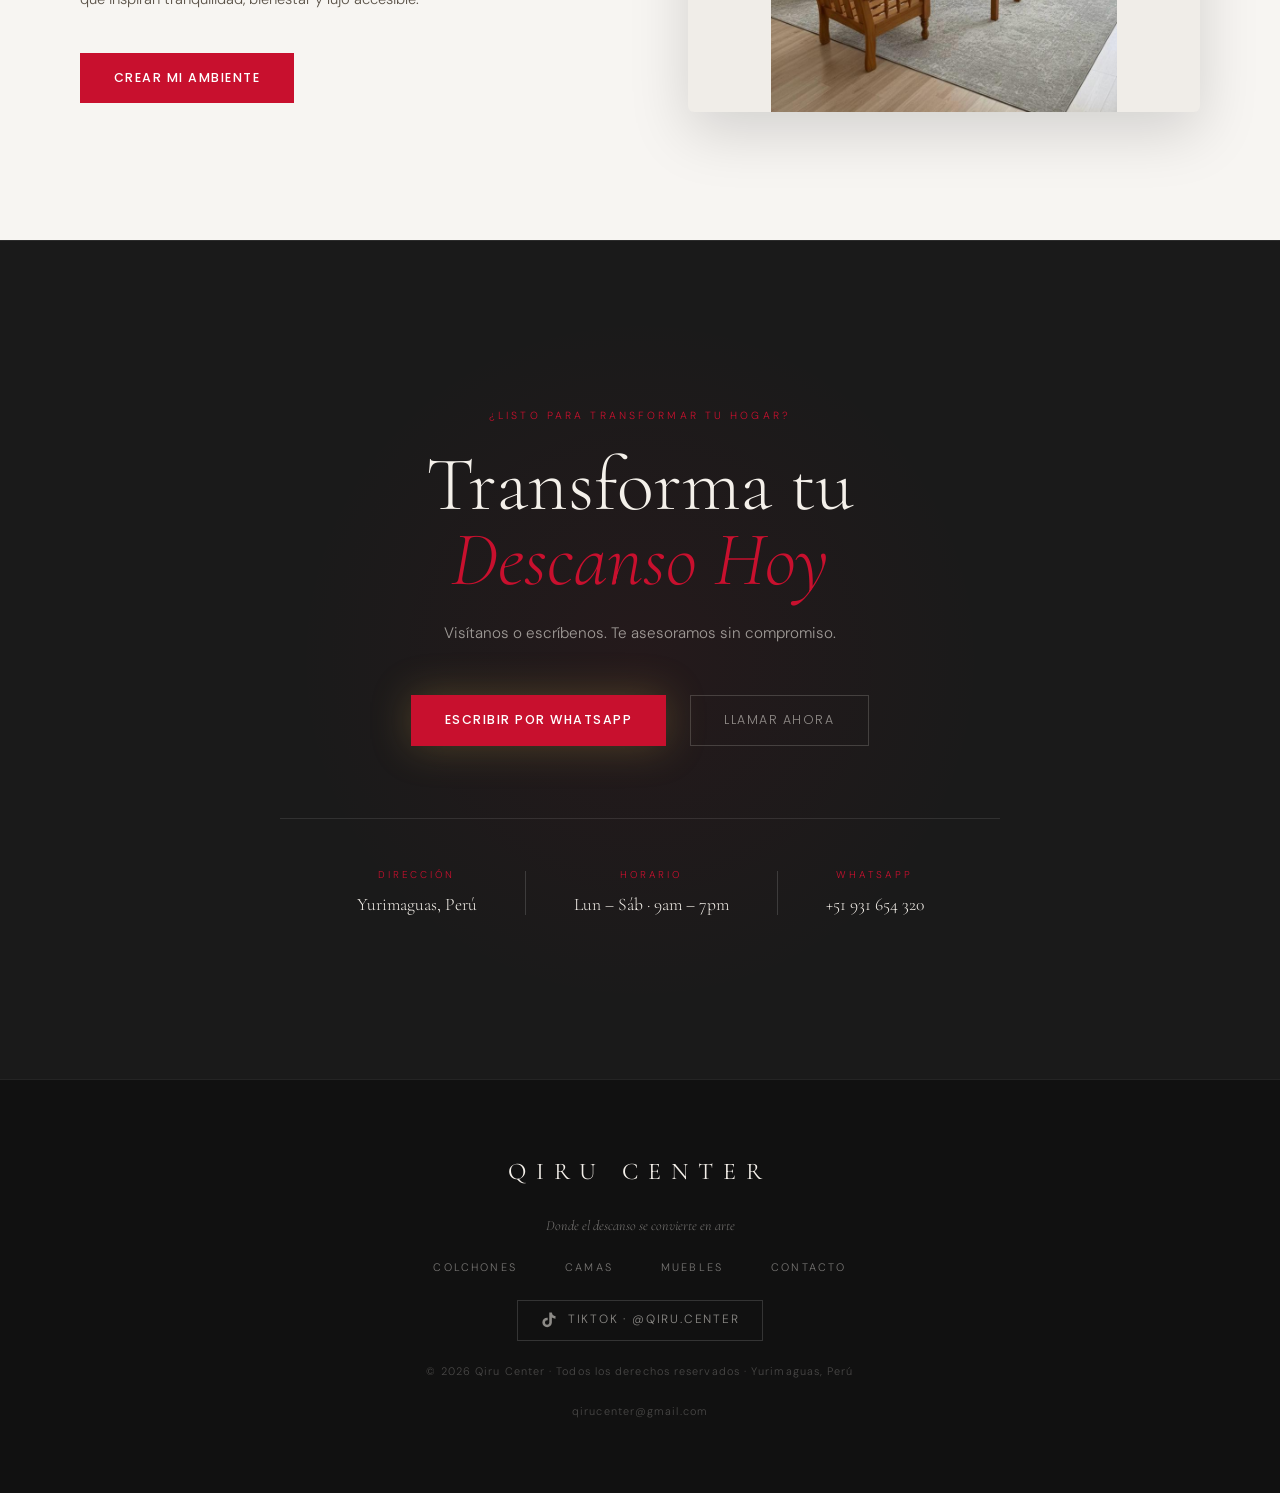
==== commit 8587d4d1: "feat: add 1.5 Plazas and 2 Plazas sub-items under De Bebe in muebles dropdown" ====
--- a/static/qiru-center/index.html
+++ b/static/qiru-center/index.html
@@ -323,6 +323,8 @@
                 <a href="#muebles" class="mobile-nav-sub-link" data-section="muebles" data-type="filter" data-val="Comedor">Comedores</a>
                 <a href="#muebles" class="mobile-nav-sub-link" data-section="muebles" data-type="filter" data-val="Escritorio">Escritorios</a>
                 <a href="#muebles" class="mobile-nav-sub-link" data-section="muebles" data-type="filter" data-val="Bebés">De Bebé</a>
+                <a href="#muebles" class="mobile-nav-sub-link mobile-nav-sub-indent" data-section="muebles" data-type="filter" data-val="Bebés-1.5">↳ 1.5 Plazas</a>
+                <a href="#muebles" class="mobile-nav-sub-link mobile-nav-sub-indent" data-section="muebles" data-type="filter" data-val="Bebés-2">↳ 2 Plazas</a>
                 <a href="#muebles" class="mobile-nav-sub-link" data-section="muebles" data-type="filter" data-val="Almohada">Almohadas</a>
             </div>
         </div>
@@ -392,6 +394,8 @@
                     <a class="nav-drop-item" href="#muebles" data-section="muebles" data-type="filter" data-val="Comedor">Comedores</a>
                     <a class="nav-drop-item" href="#muebles" data-section="muebles" data-type="filter" data-val="Escritorio">Escritorios</a>
                     <a class="nav-drop-item" href="#muebles" data-section="muebles" data-type="filter" data-val="Bebés">De Bebé</a>
+                    <a class="nav-drop-item nav-drop-sub" href="#muebles" data-section="muebles" data-type="filter" data-val="Bebés-1.5">↳ 1.5 Plazas</a>
+                    <a class="nav-drop-item nav-drop-sub" href="#muebles" data-section="muebles" data-type="filter" data-val="Bebés-2">↳ 2 Plazas</a>
                     <a class="nav-drop-item" href="#muebles" data-section="muebles" data-type="filter" data-val="Almohada">Almohadas</a>
                 </div>
             </div>
--- a/static/qiru-center/style.css
+++ b/static/qiru-center/style.css
@@ -157,20 +157,24 @@
 .nav-arrow { font-size: .55rem; opacity: .6; margin-left: .2rem; transition: transform .25s; }
 .nav-item:hover .nav-arrow { transform: rotate(180deg); }
 .nav-dropdown {
-    position: absolute; top: calc(100% + 14px); left: 50%;
+    position: absolute; top: 100%; left: 50%;
     transform: translateX(-50%);
     background: #ffffff; border: 1px solid rgba(26,22,18,.1);
     border-radius: 10px; padding: .5rem 0;
+    padding-top: 1rem;
     min-width: 170px;
     opacity: 0; visibility: hidden; pointer-events: none;
-    transition: opacity .22s, transform .22s;
-    transform: translateX(-50%) translateY(-6px);
+    transition: opacity .22s;
     z-index: 200;
     box-shadow: 0 12px 32px rgba(0,0,0,.18);
+    margin-top: 0;
+}
+.nav-dropdown::before {
+    content: ''; position: absolute;
+    top: -14px; left: 0; right: 0; height: 14px;
 }
 .nav-item:hover .nav-dropdown {
     opacity: 1; visibility: visible; pointer-events: all;
-    transform: translateX(-50%) translateY(0);
 }
 .nav-drop-group {
     font-family: var(--fm); font-size: .55rem; font-weight: 600;
@@ -185,6 +189,9 @@
     white-space: nowrap;
 }
 .nav-drop-item:hover { color: var(--accent); background: rgba(200,16,46,.05); }
+.nav-drop-sub { padding-left: 2rem; font-size: .72rem; color: #777; }
+.nav-drop-sub:hover { color: var(--accent); }
+.mobile-nav-sub-indent { padding-left: 2rem; font-size: 1rem; color: rgba(244,240,234,.45); }
 
 /* Mobile nav sub */
 .mobile-nav-item { width: 100%; }
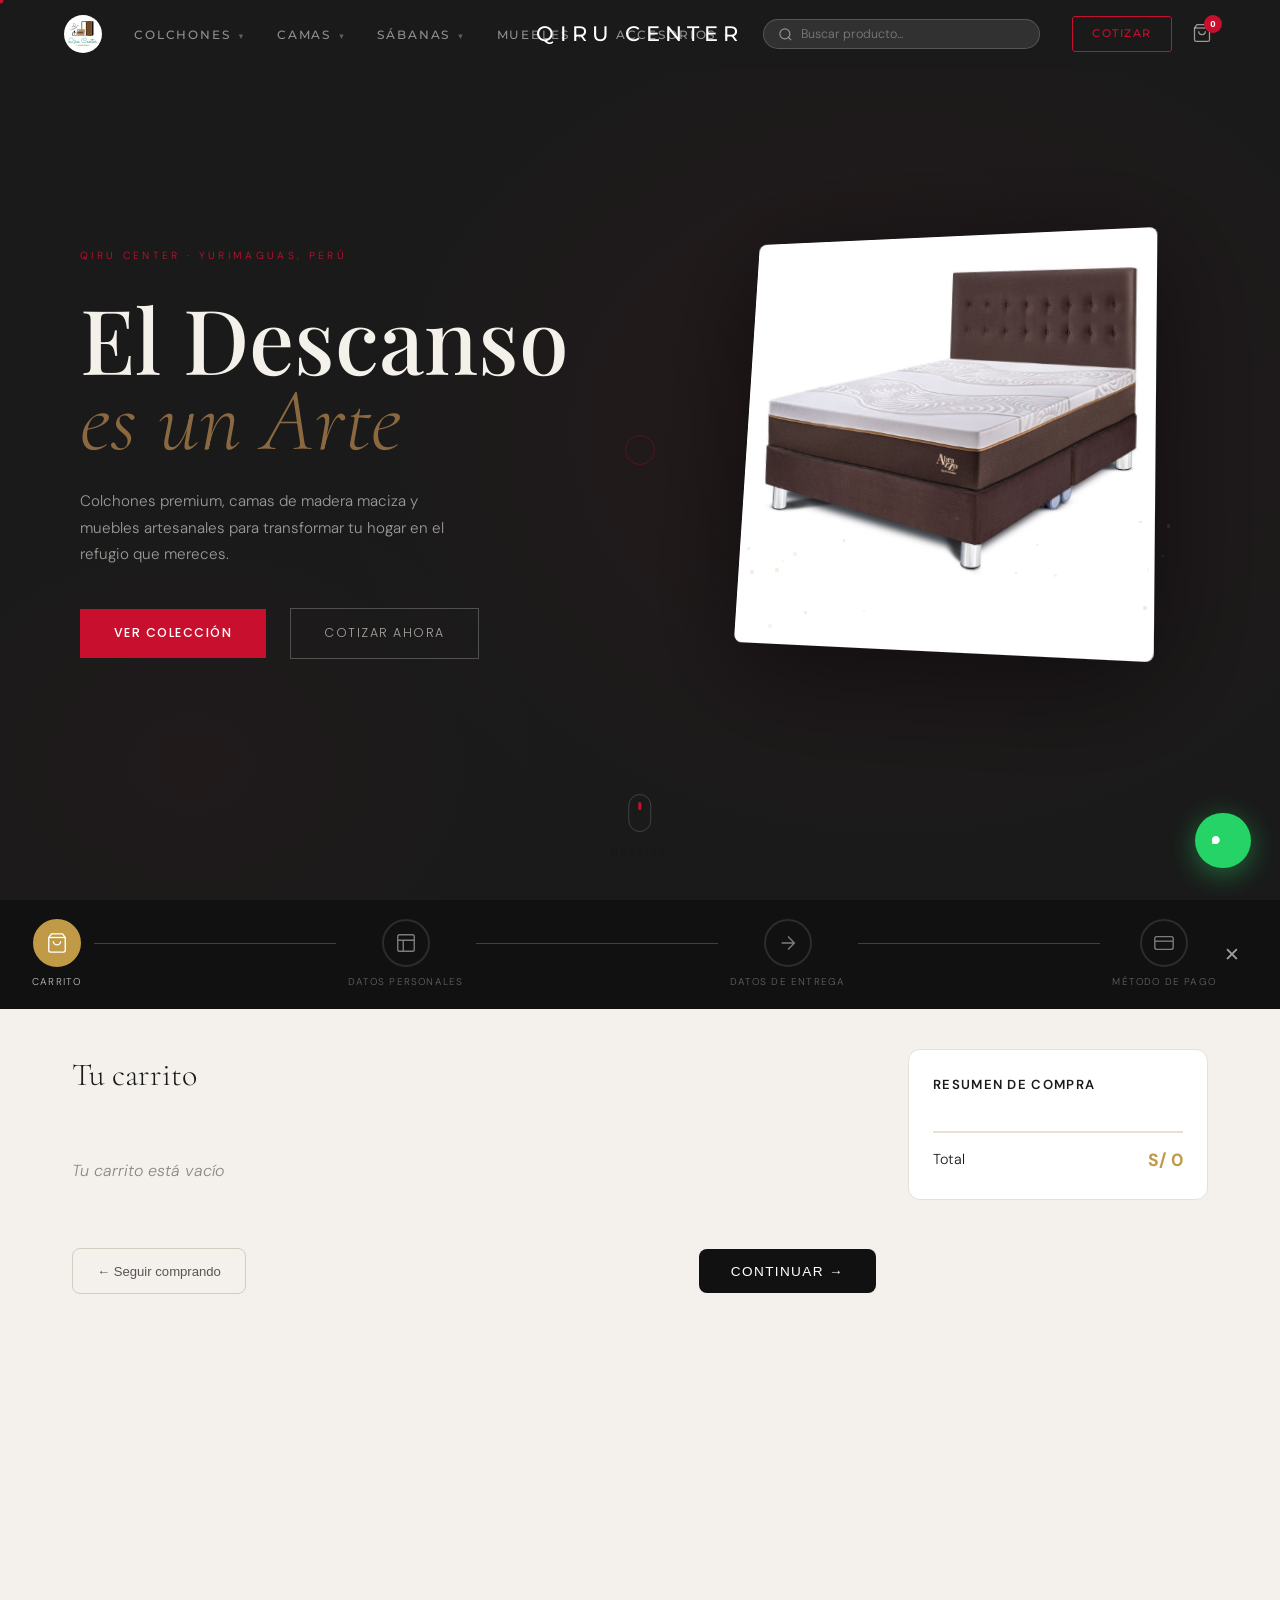
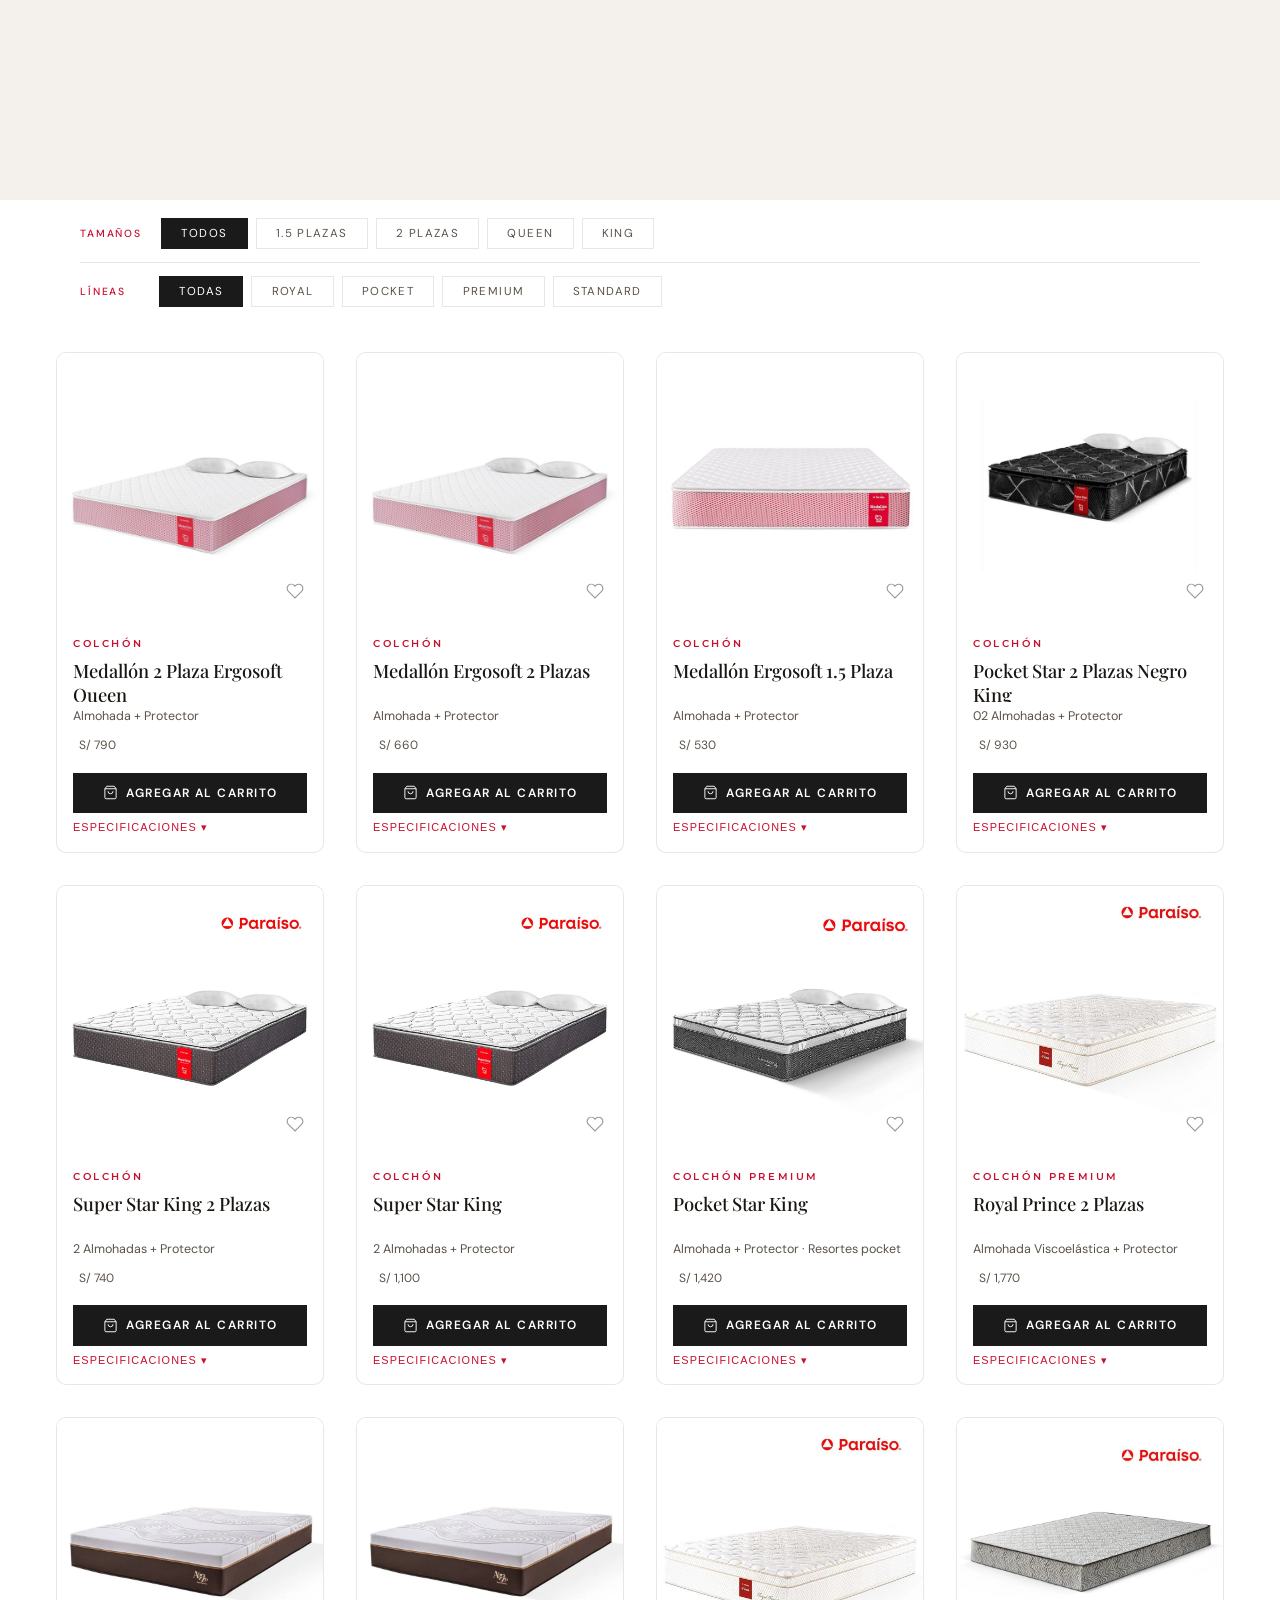
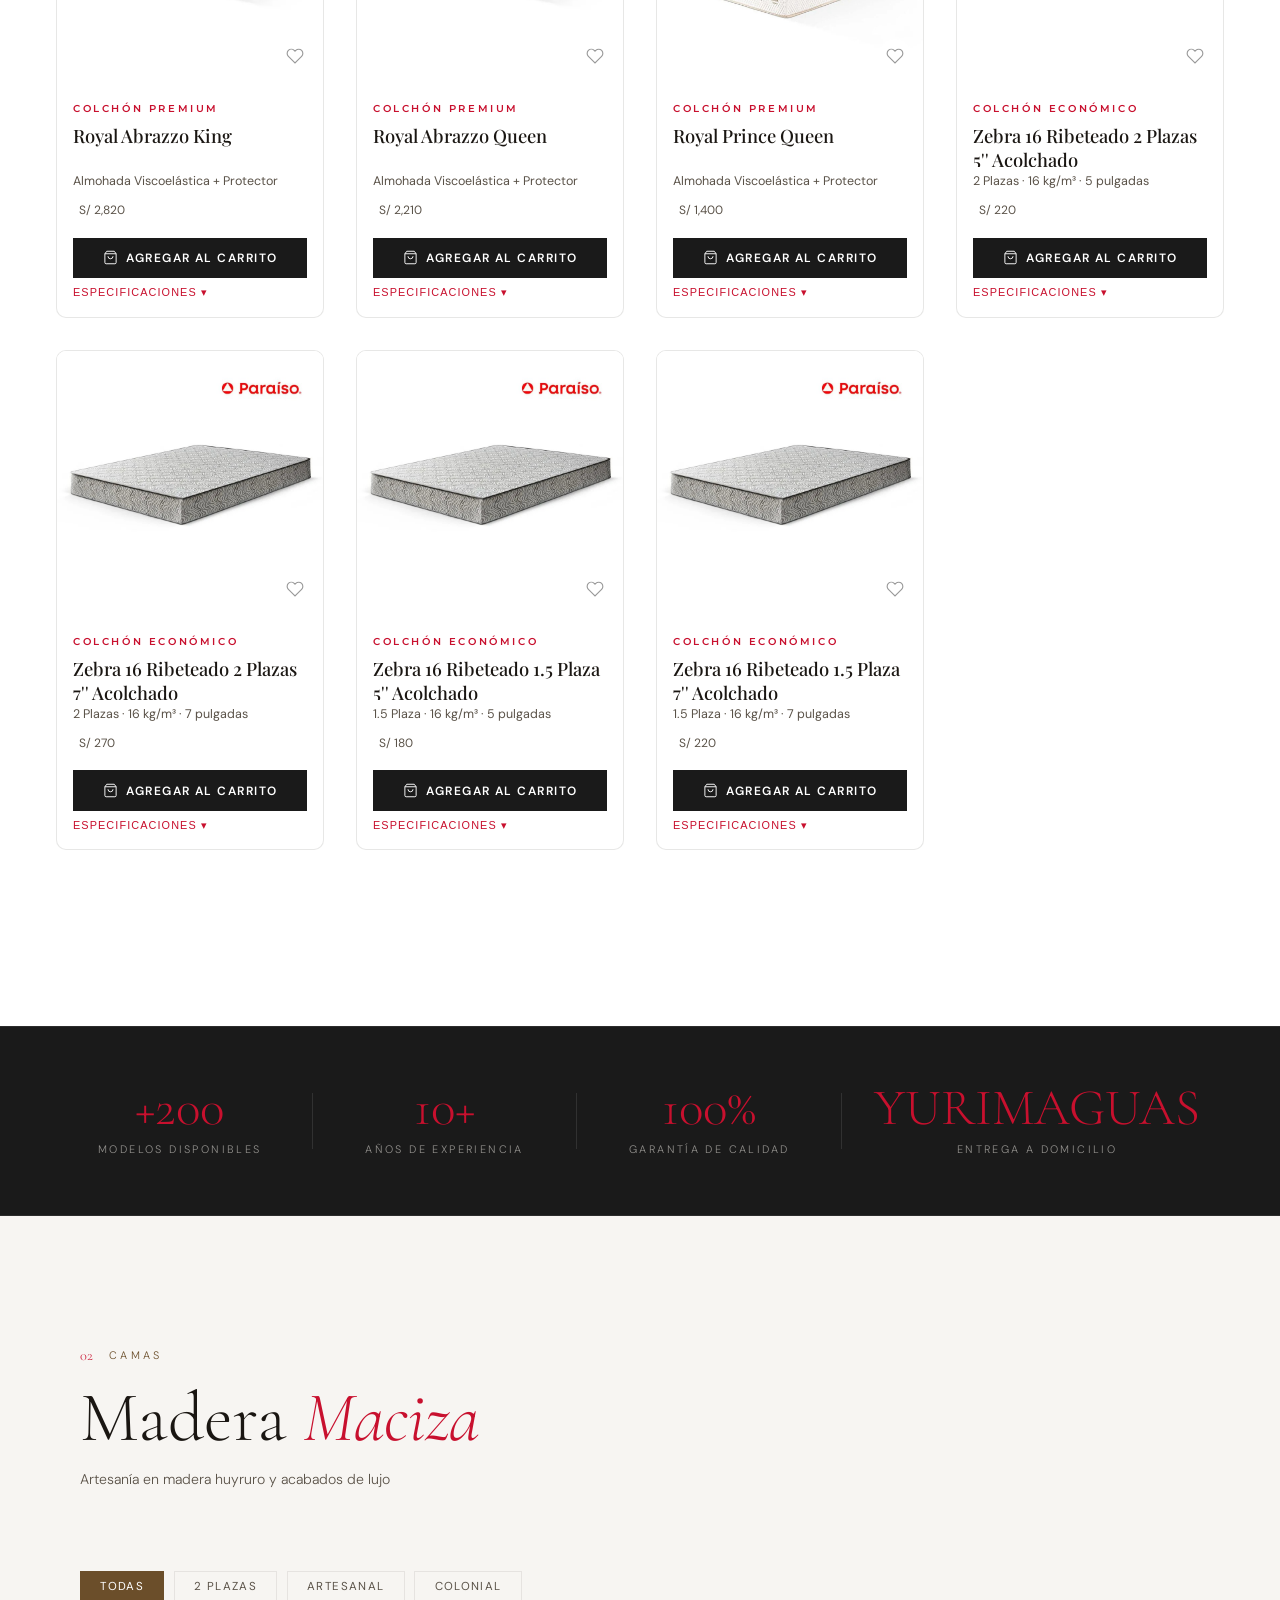
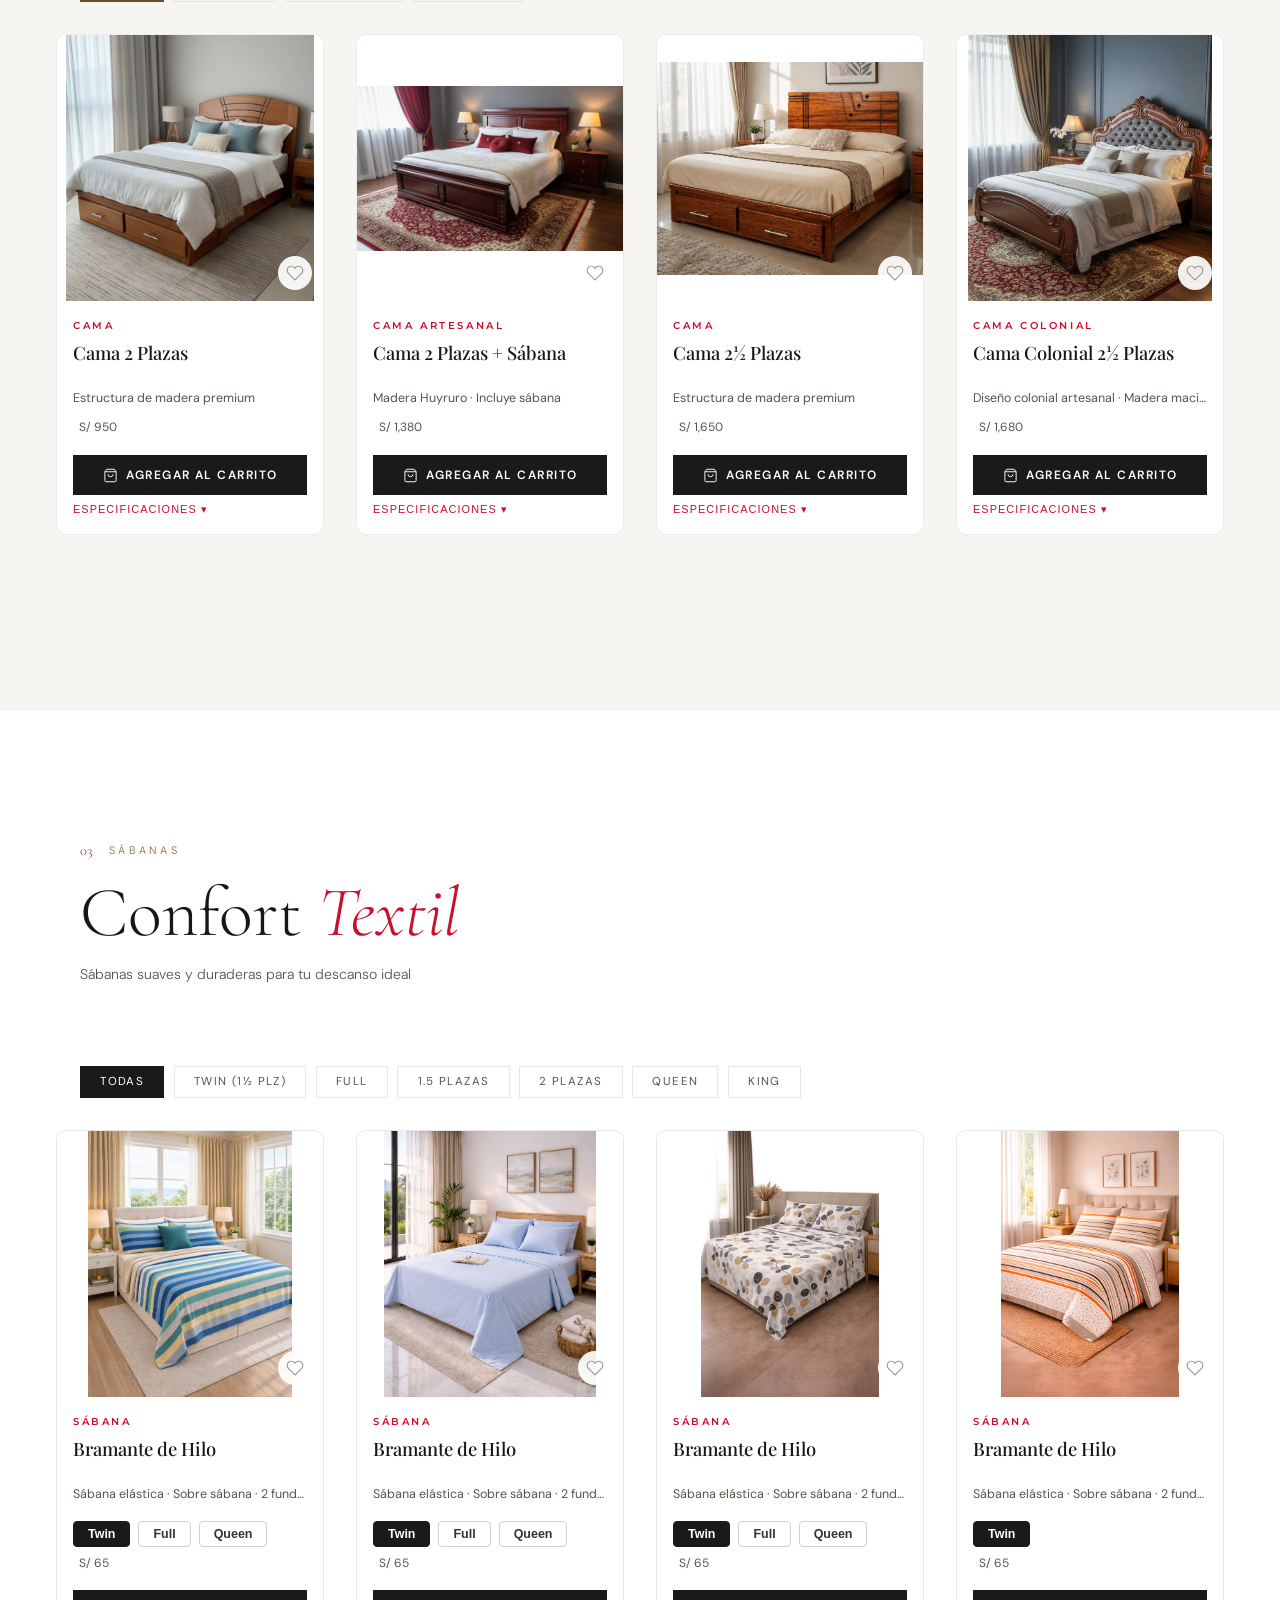
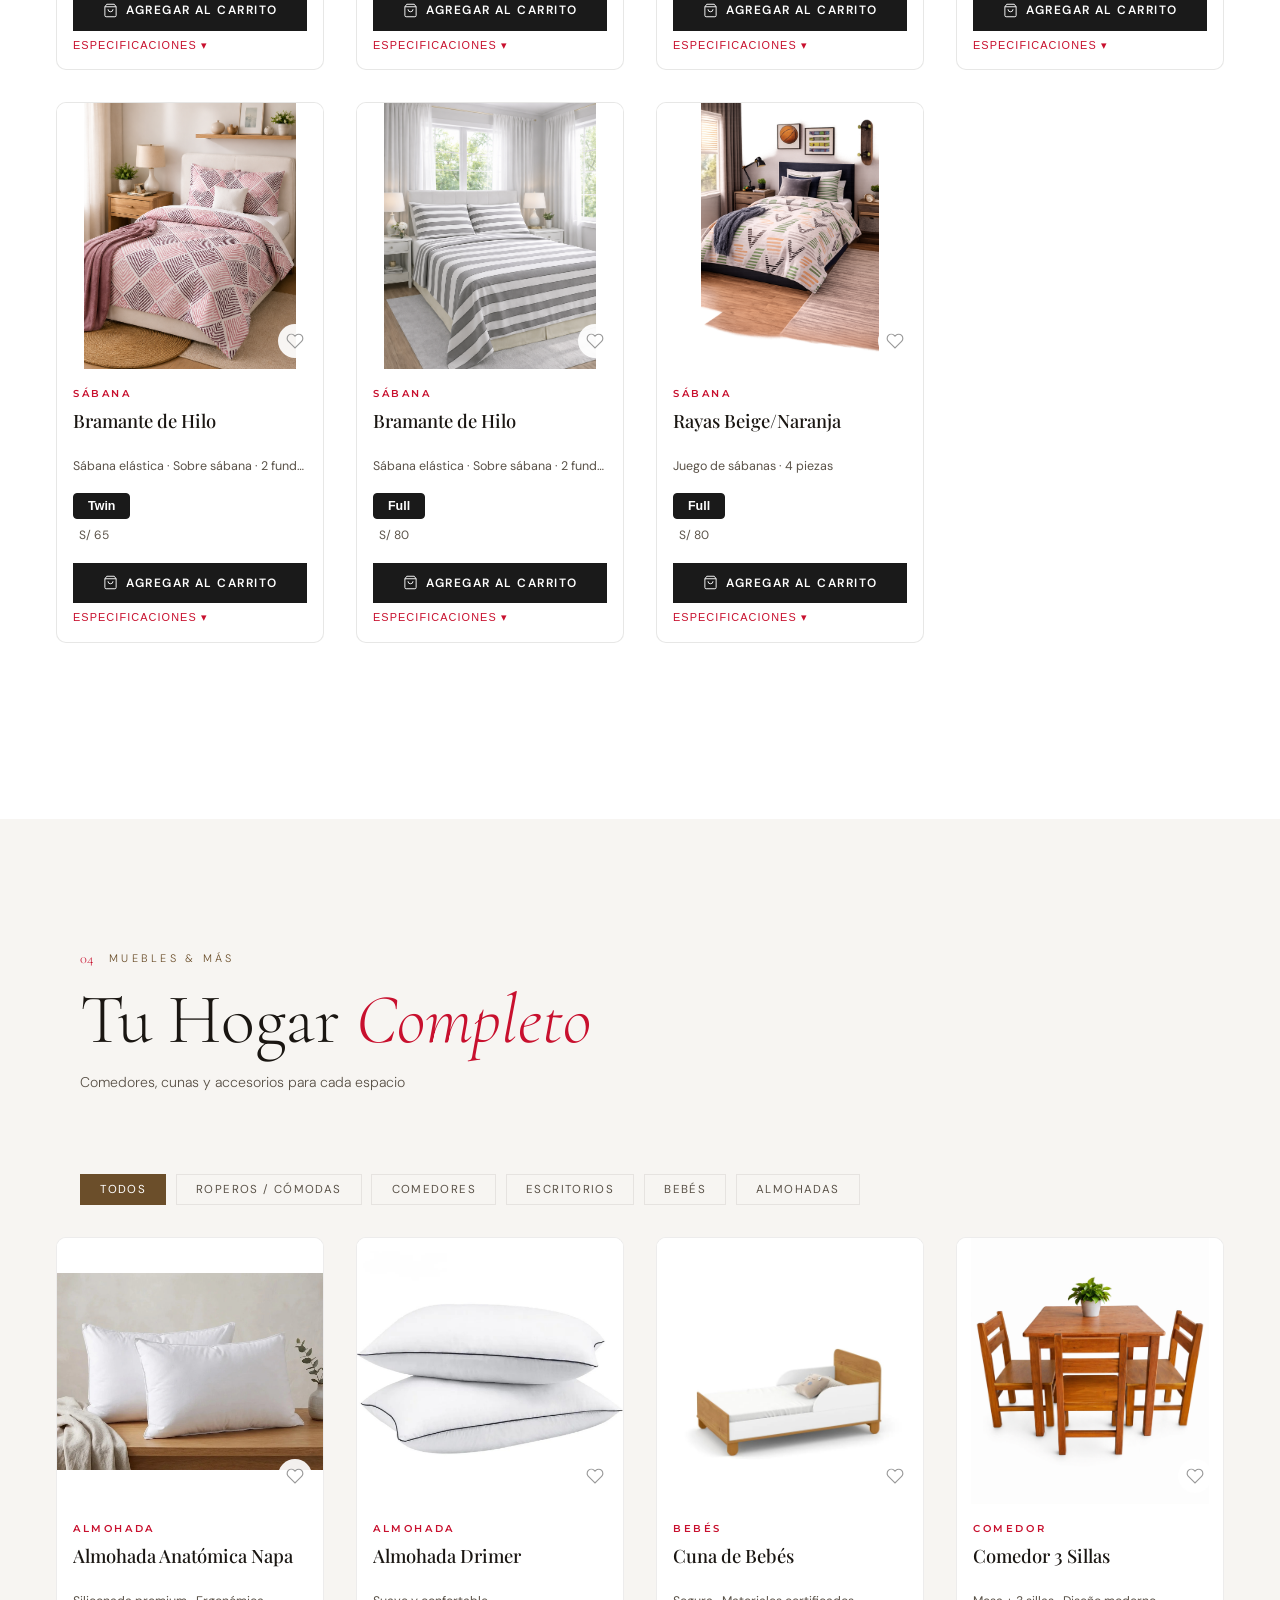
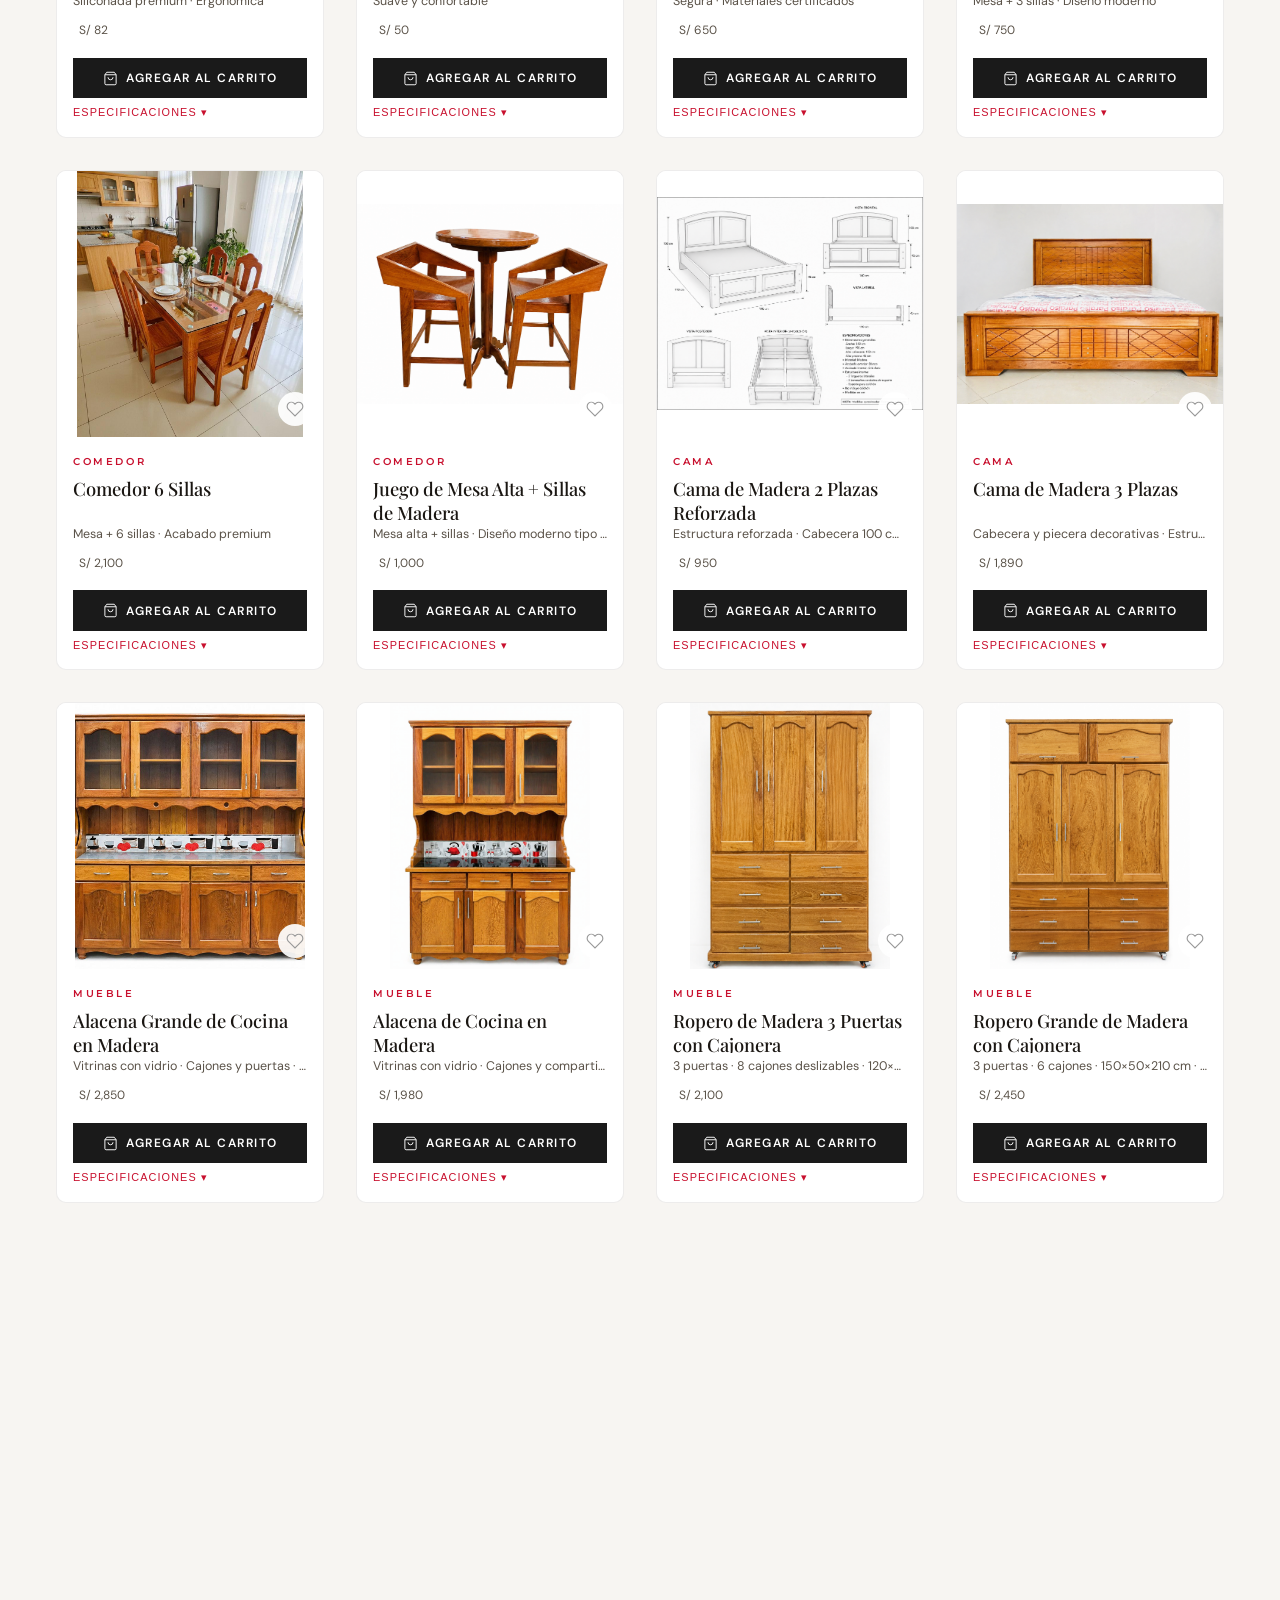
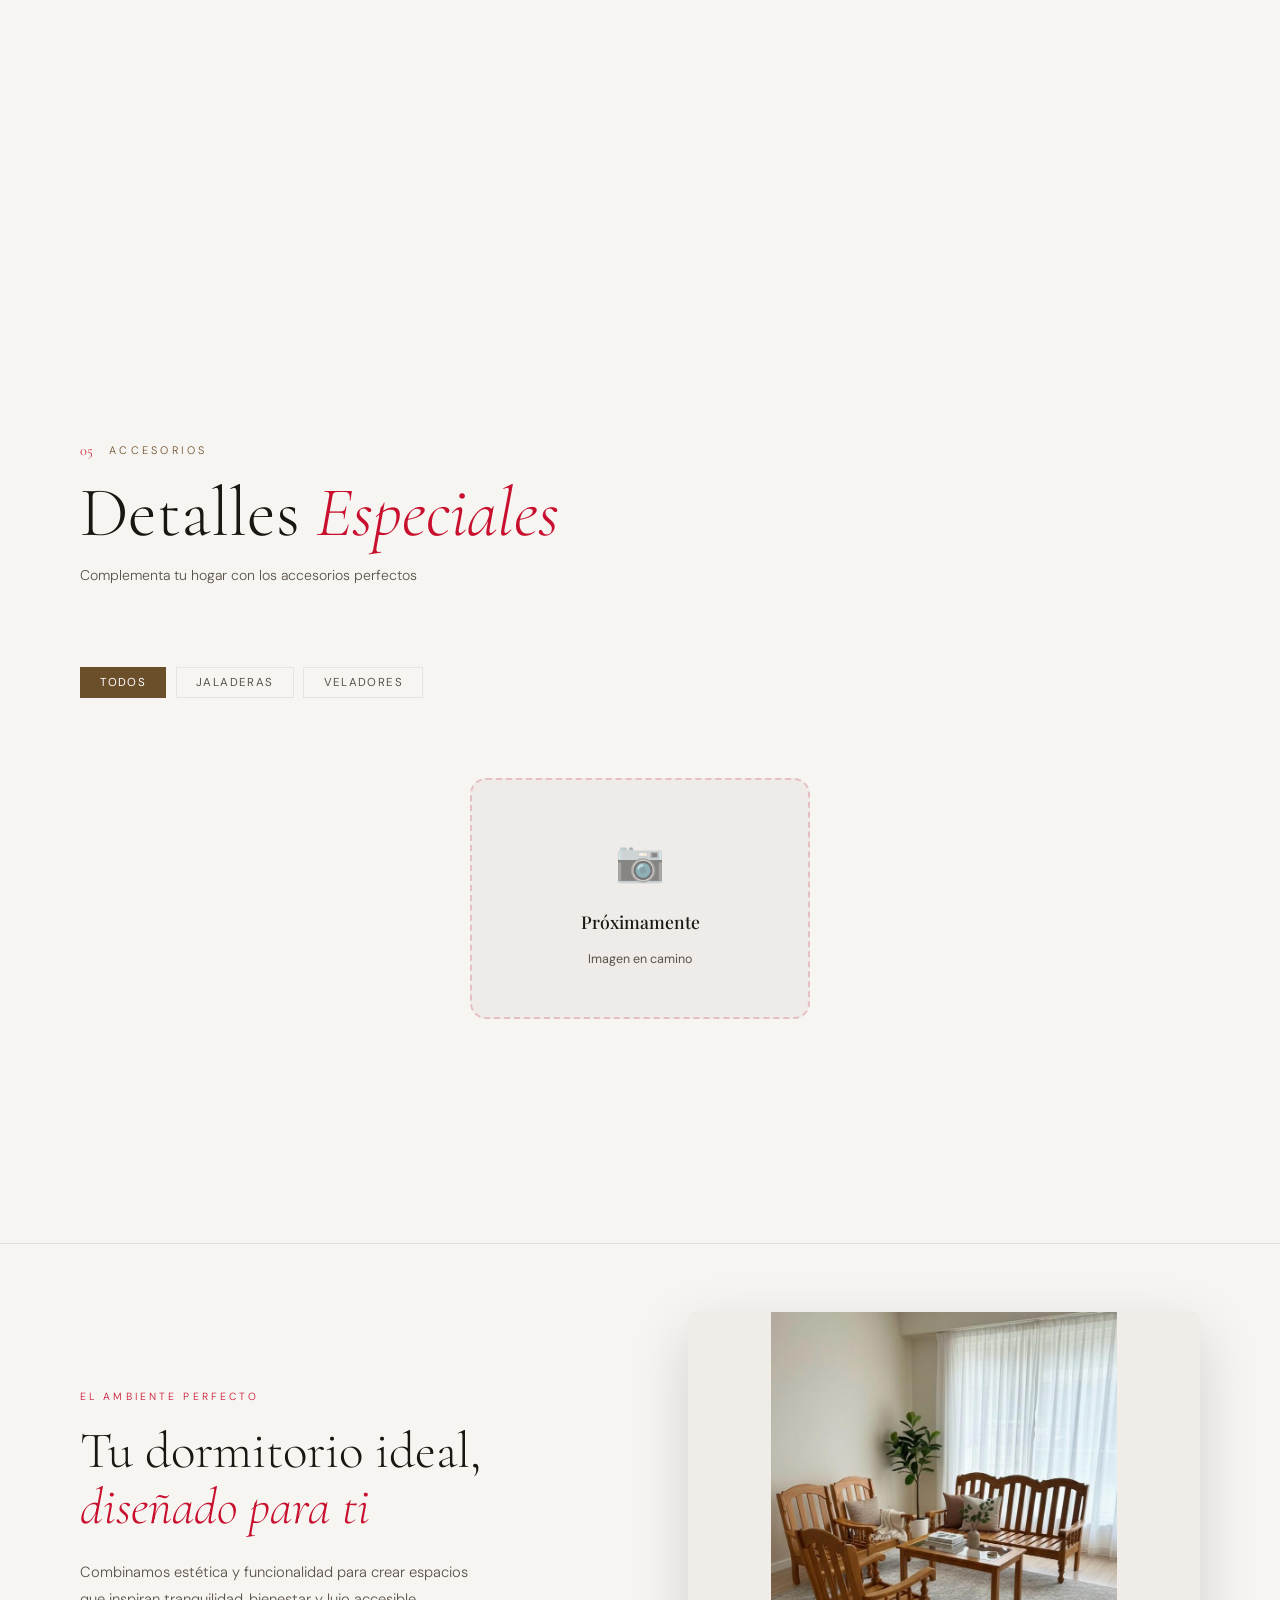
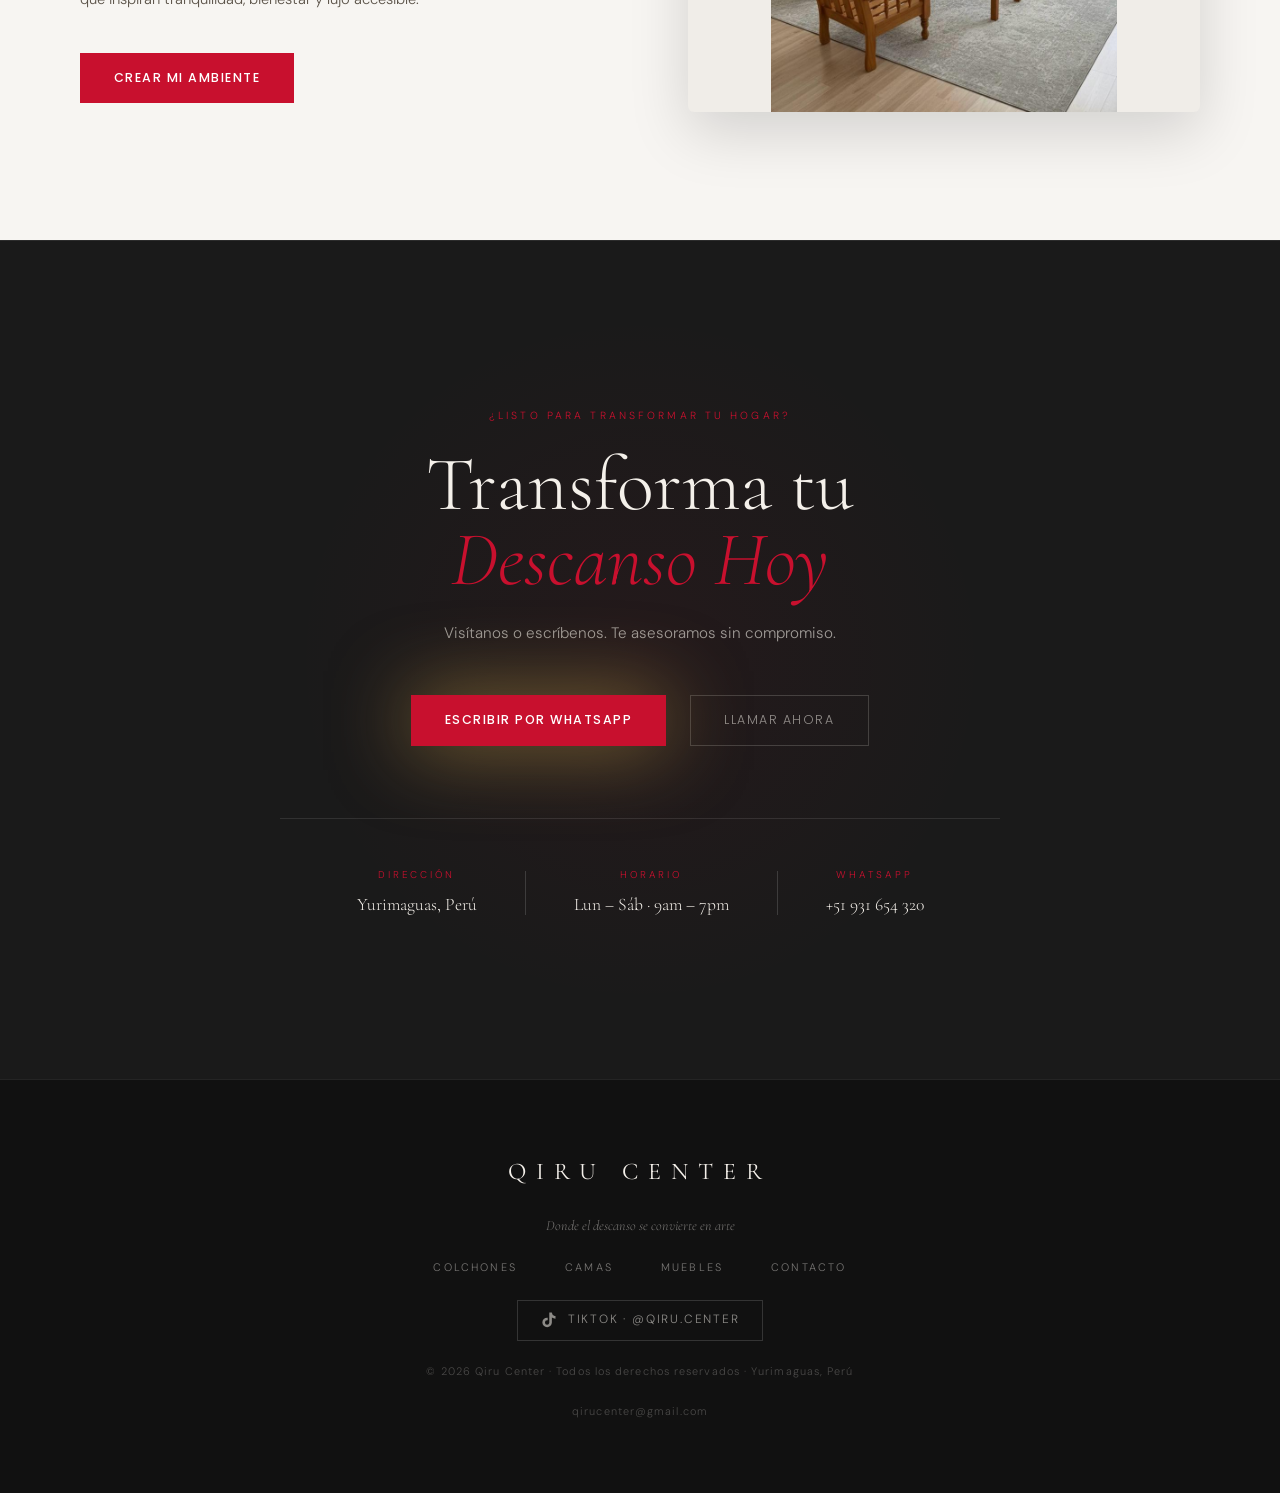
==== commit 6c8d201c: "fix: remove Contacto from nav, fix QIRU CENTER overlap with nav links" ====
--- a/static/qiru-center/index.html
+++ b/static/qiru-center/index.html
@@ -407,7 +407,6 @@
                     <a class="nav-drop-item" href="#accesorios" data-section="accesorios" data-type="filter" data-val="Veladores">Veladores</a>
                 </div>
             </div>
-            <a href="#contacto" class="nav-link">Contacto</a>
         </div>
 
         <!-- Título central -->
--- a/static/qiru-center/style.css
+++ b/static/qiru-center/style.css
@@ -139,9 +139,11 @@
     color: #fff;
     text-transform: uppercase;
     white-space: nowrap;
-    flex: 1;
-    text-align: center;
+    position: absolute;
+    left: 50%;
+    transform: translateX(-50%);
     pointer-events: none;
+    z-index: -1;
 }
 .nav-logo-text {
     font-family: var(--fh);
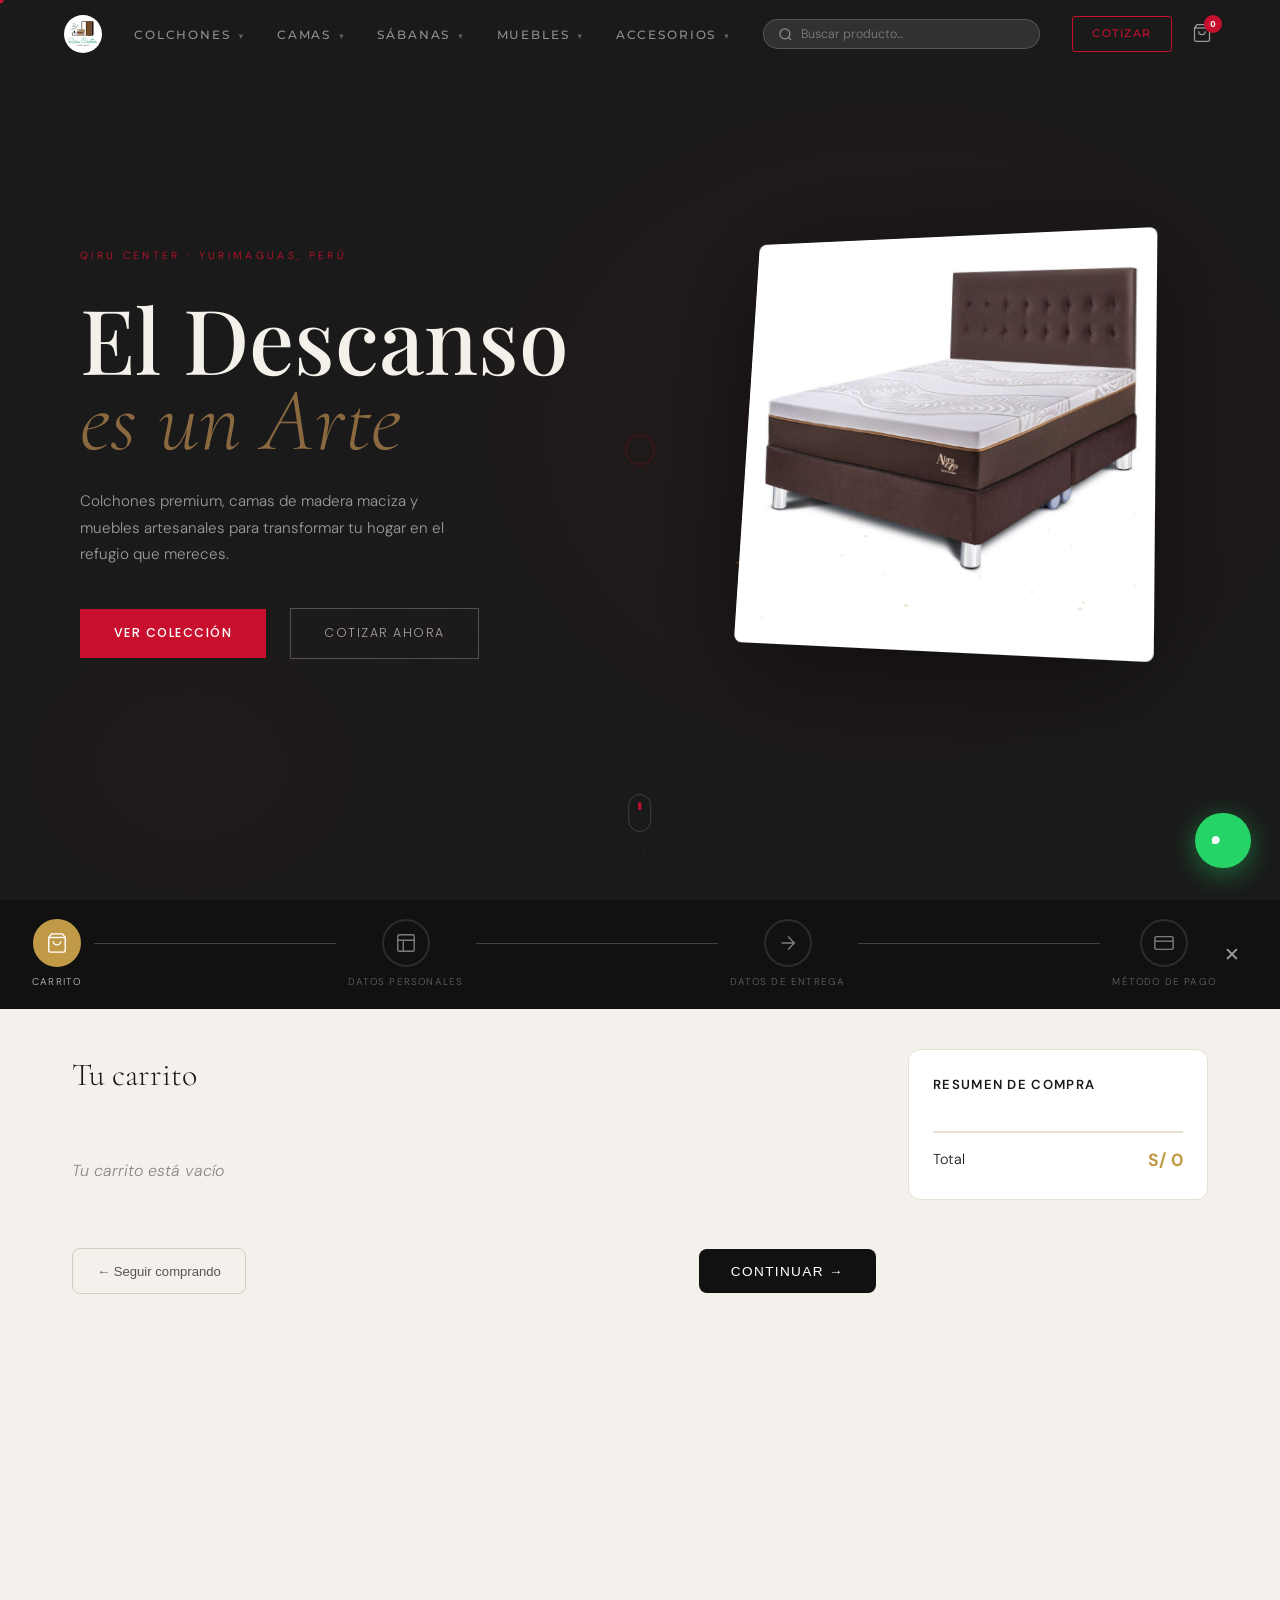
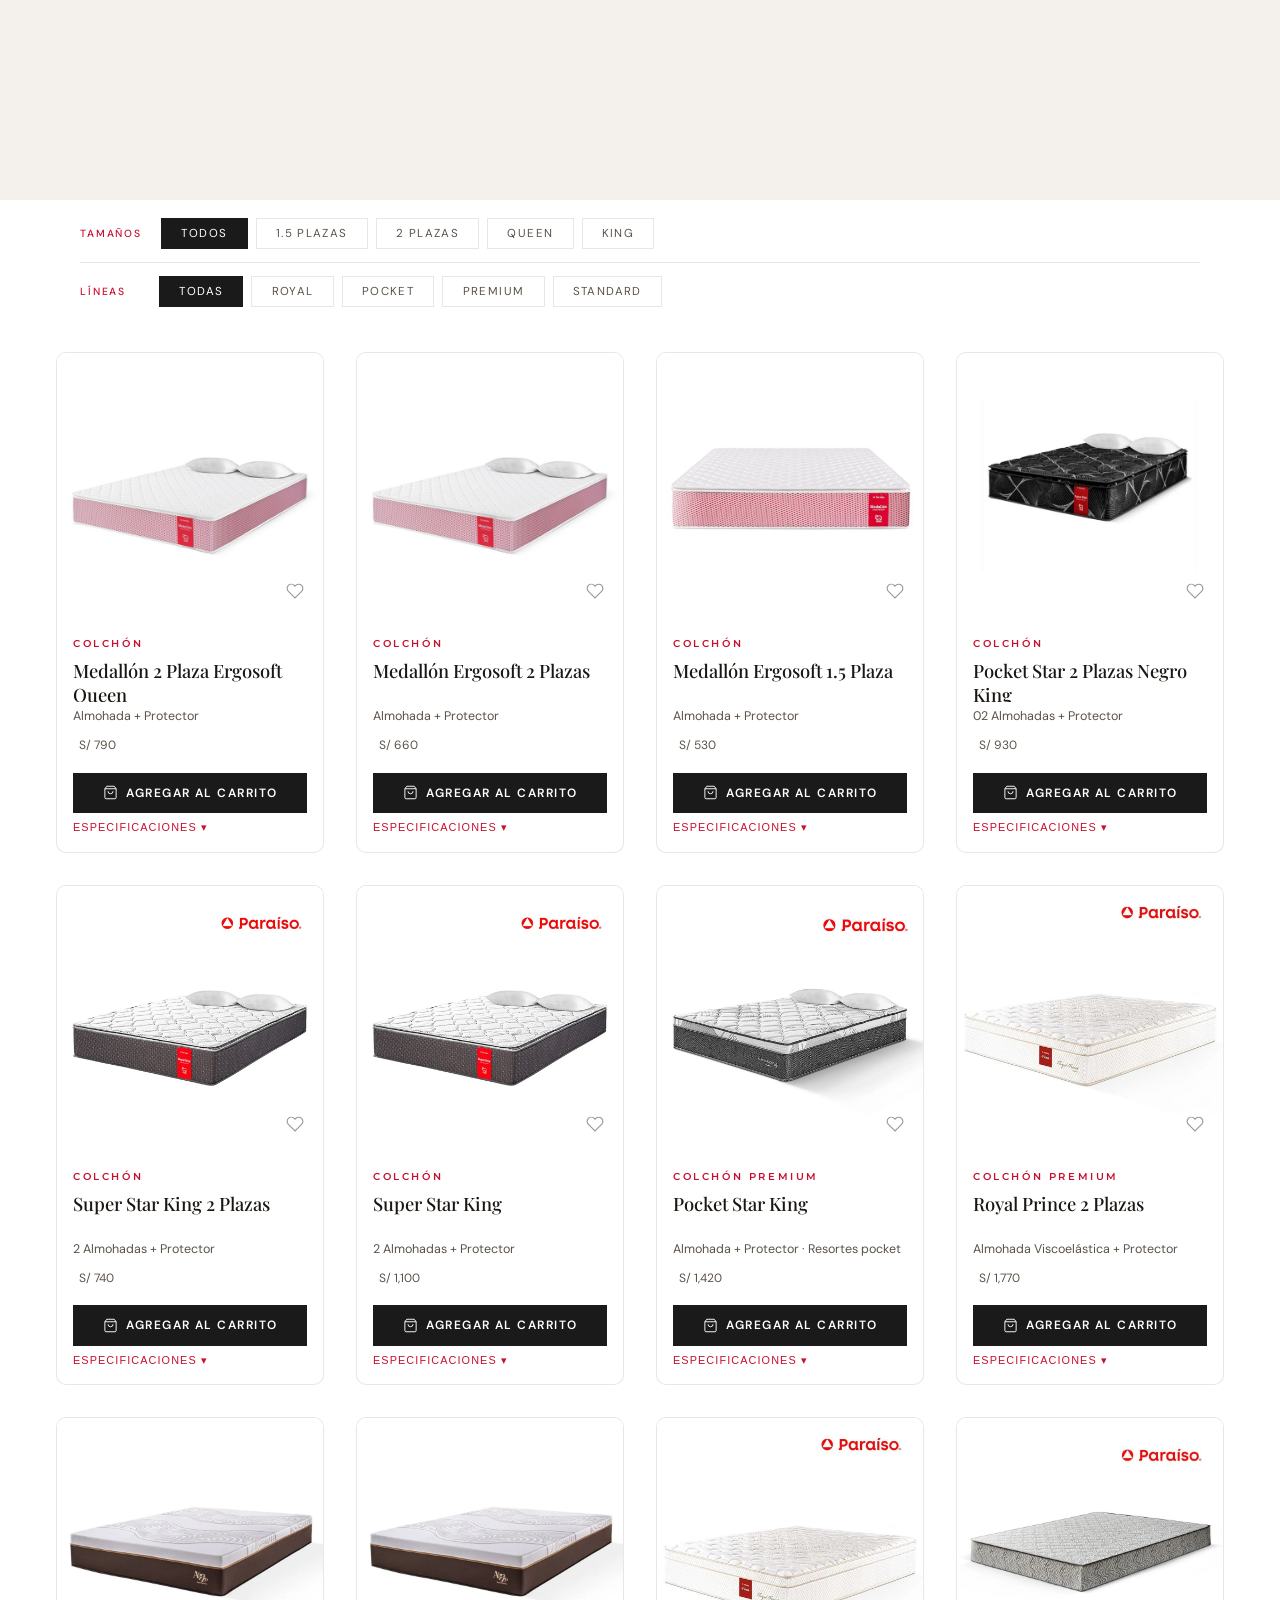
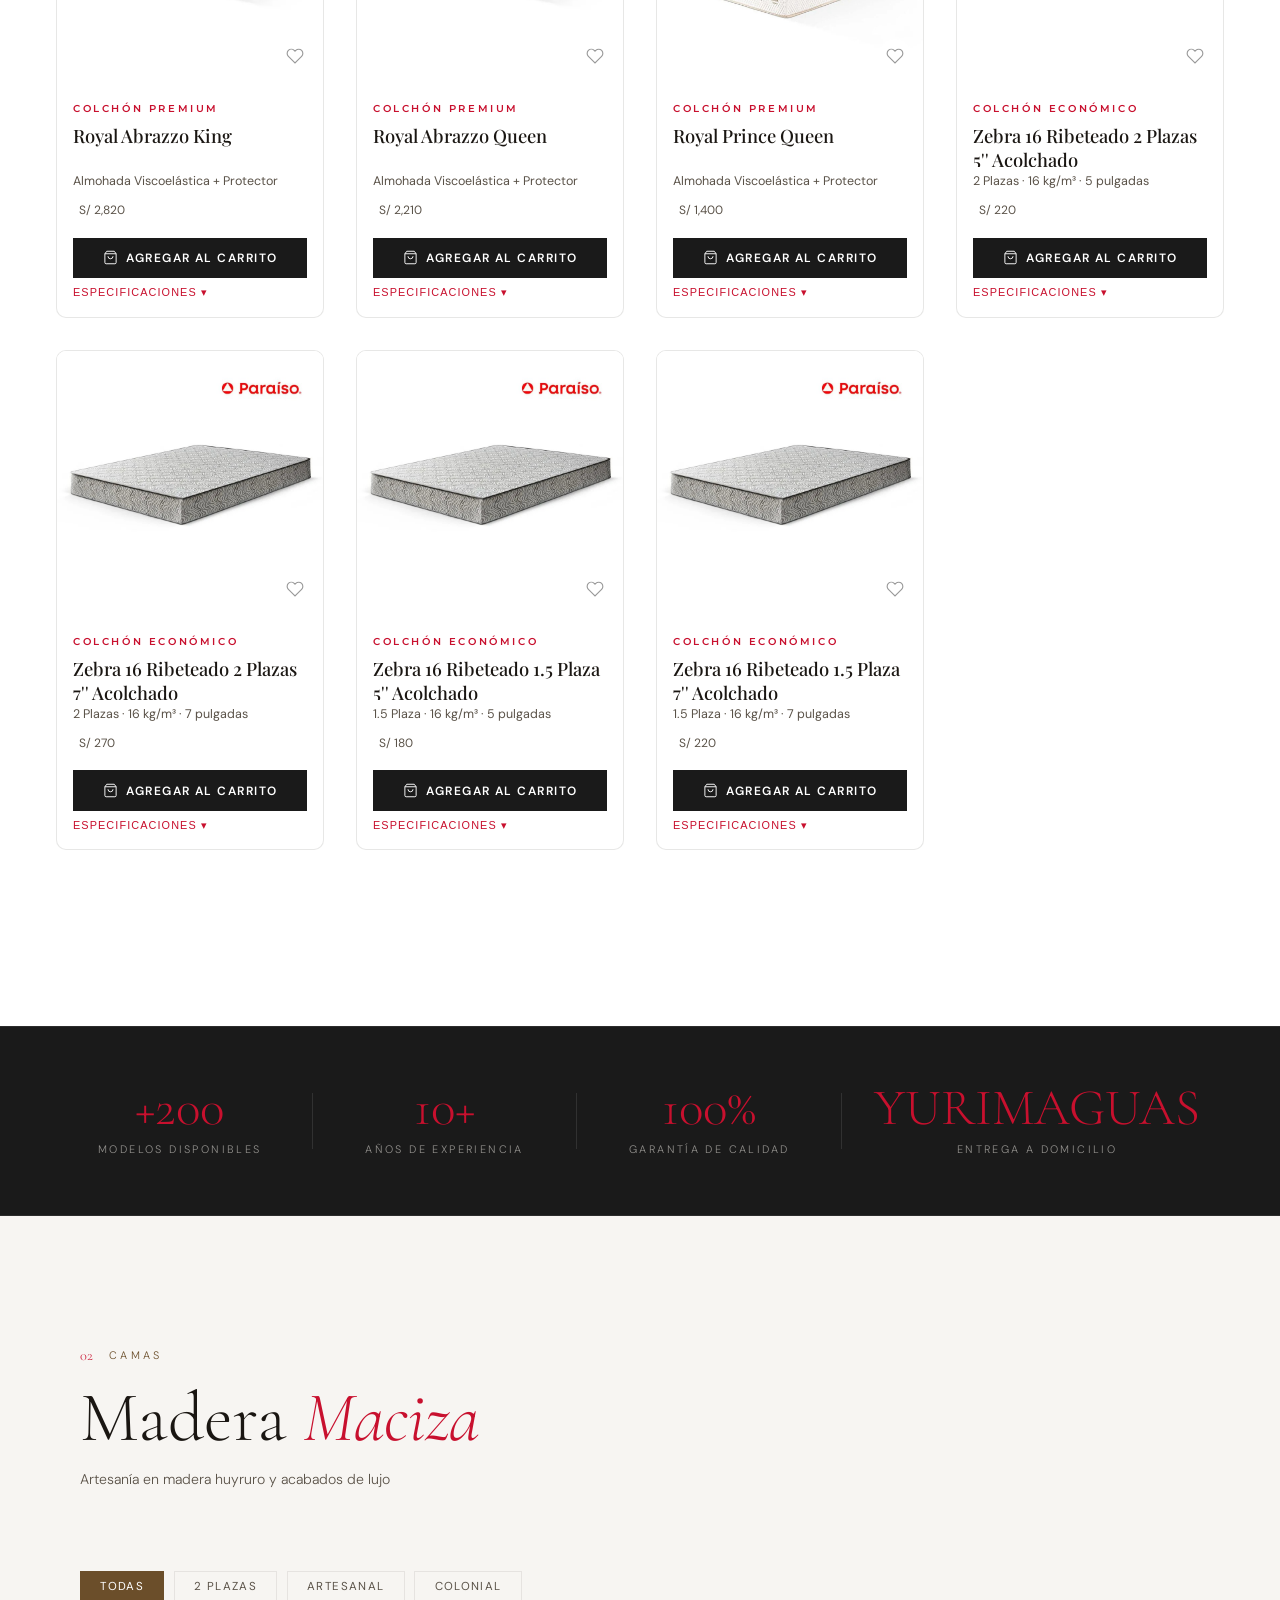
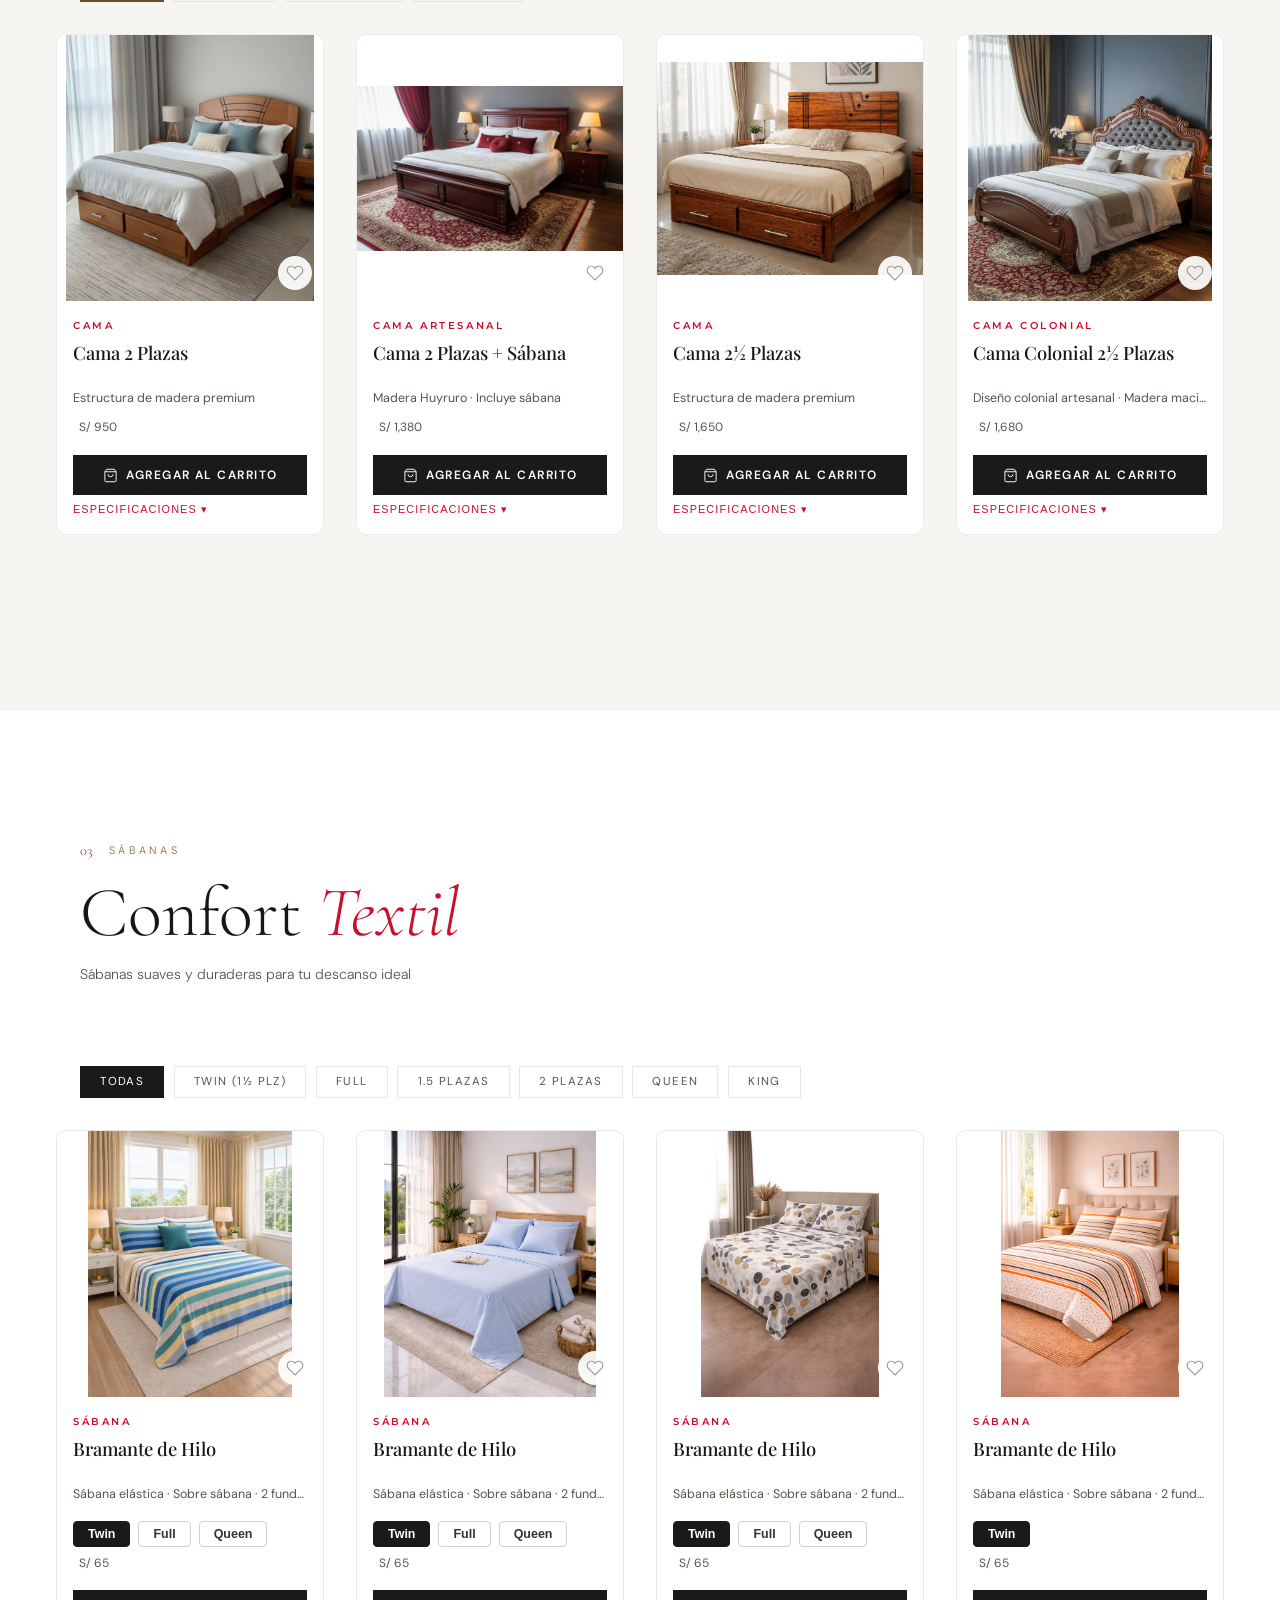
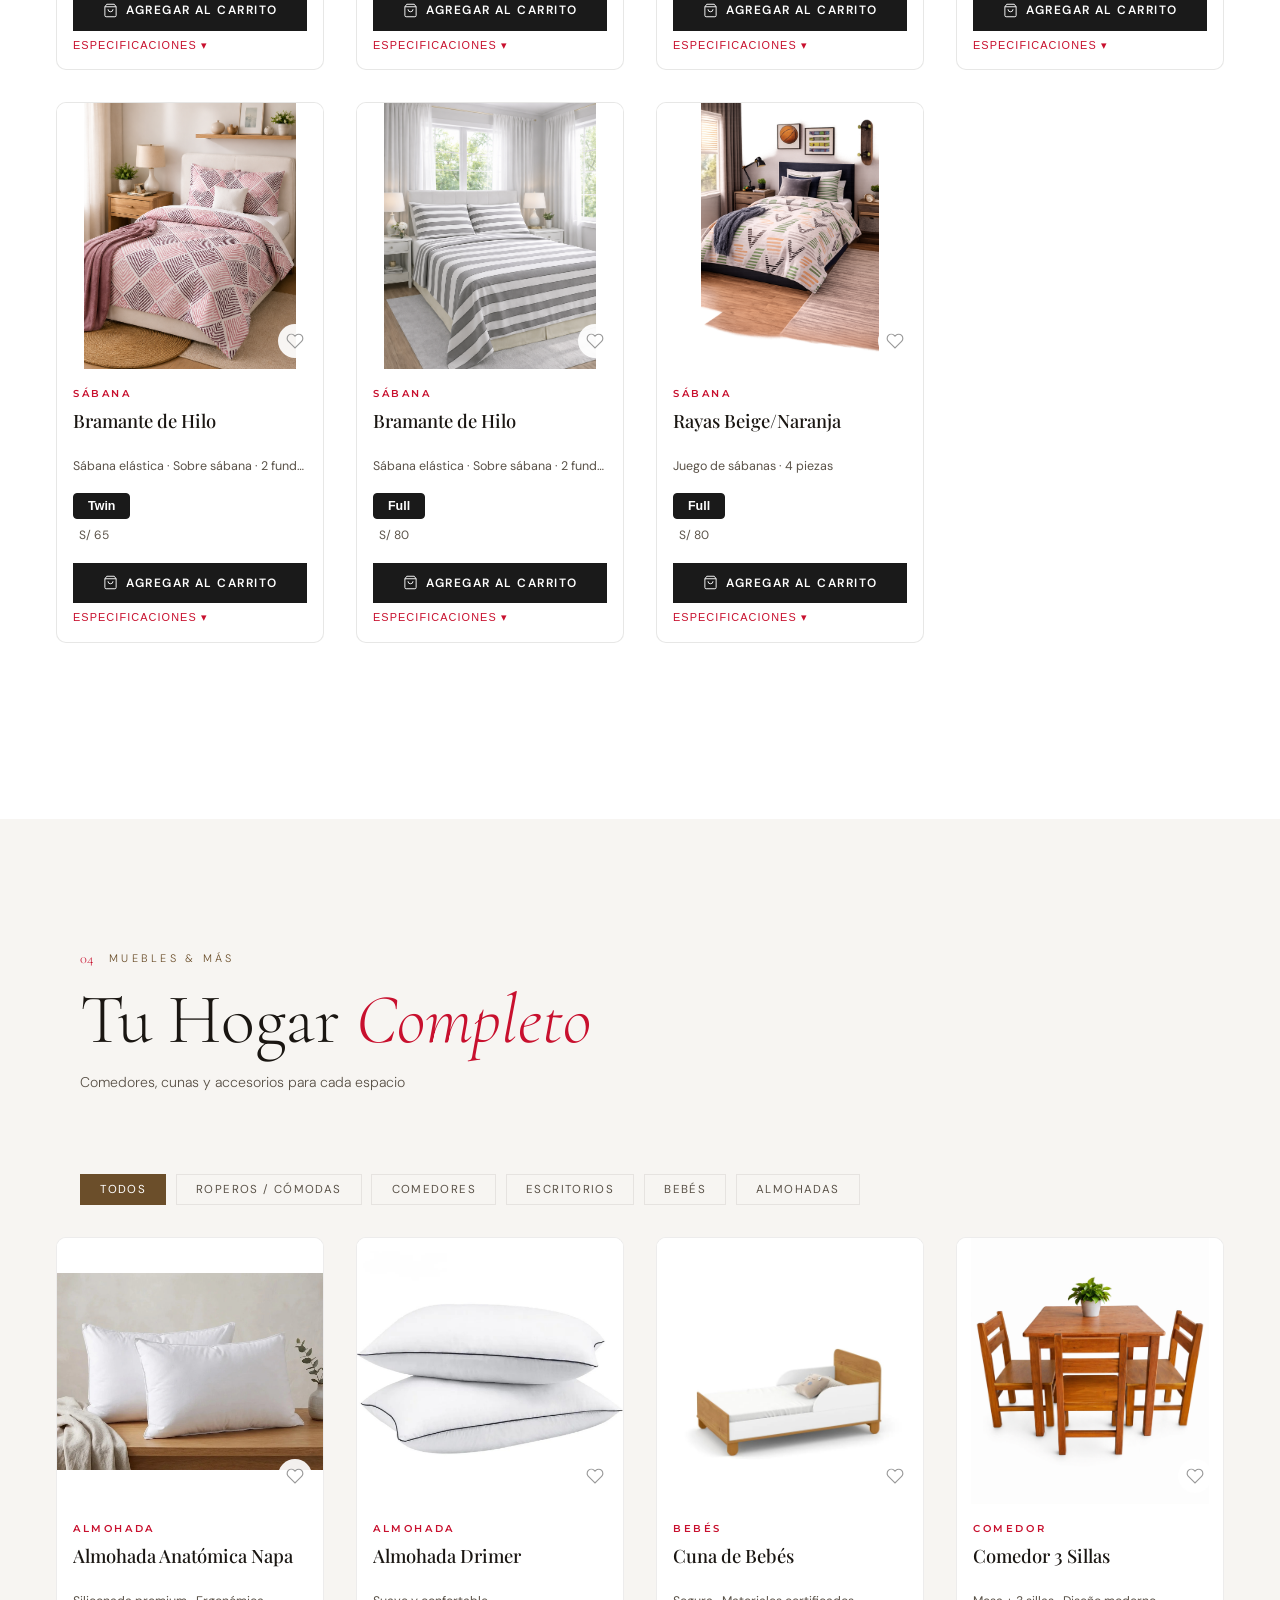
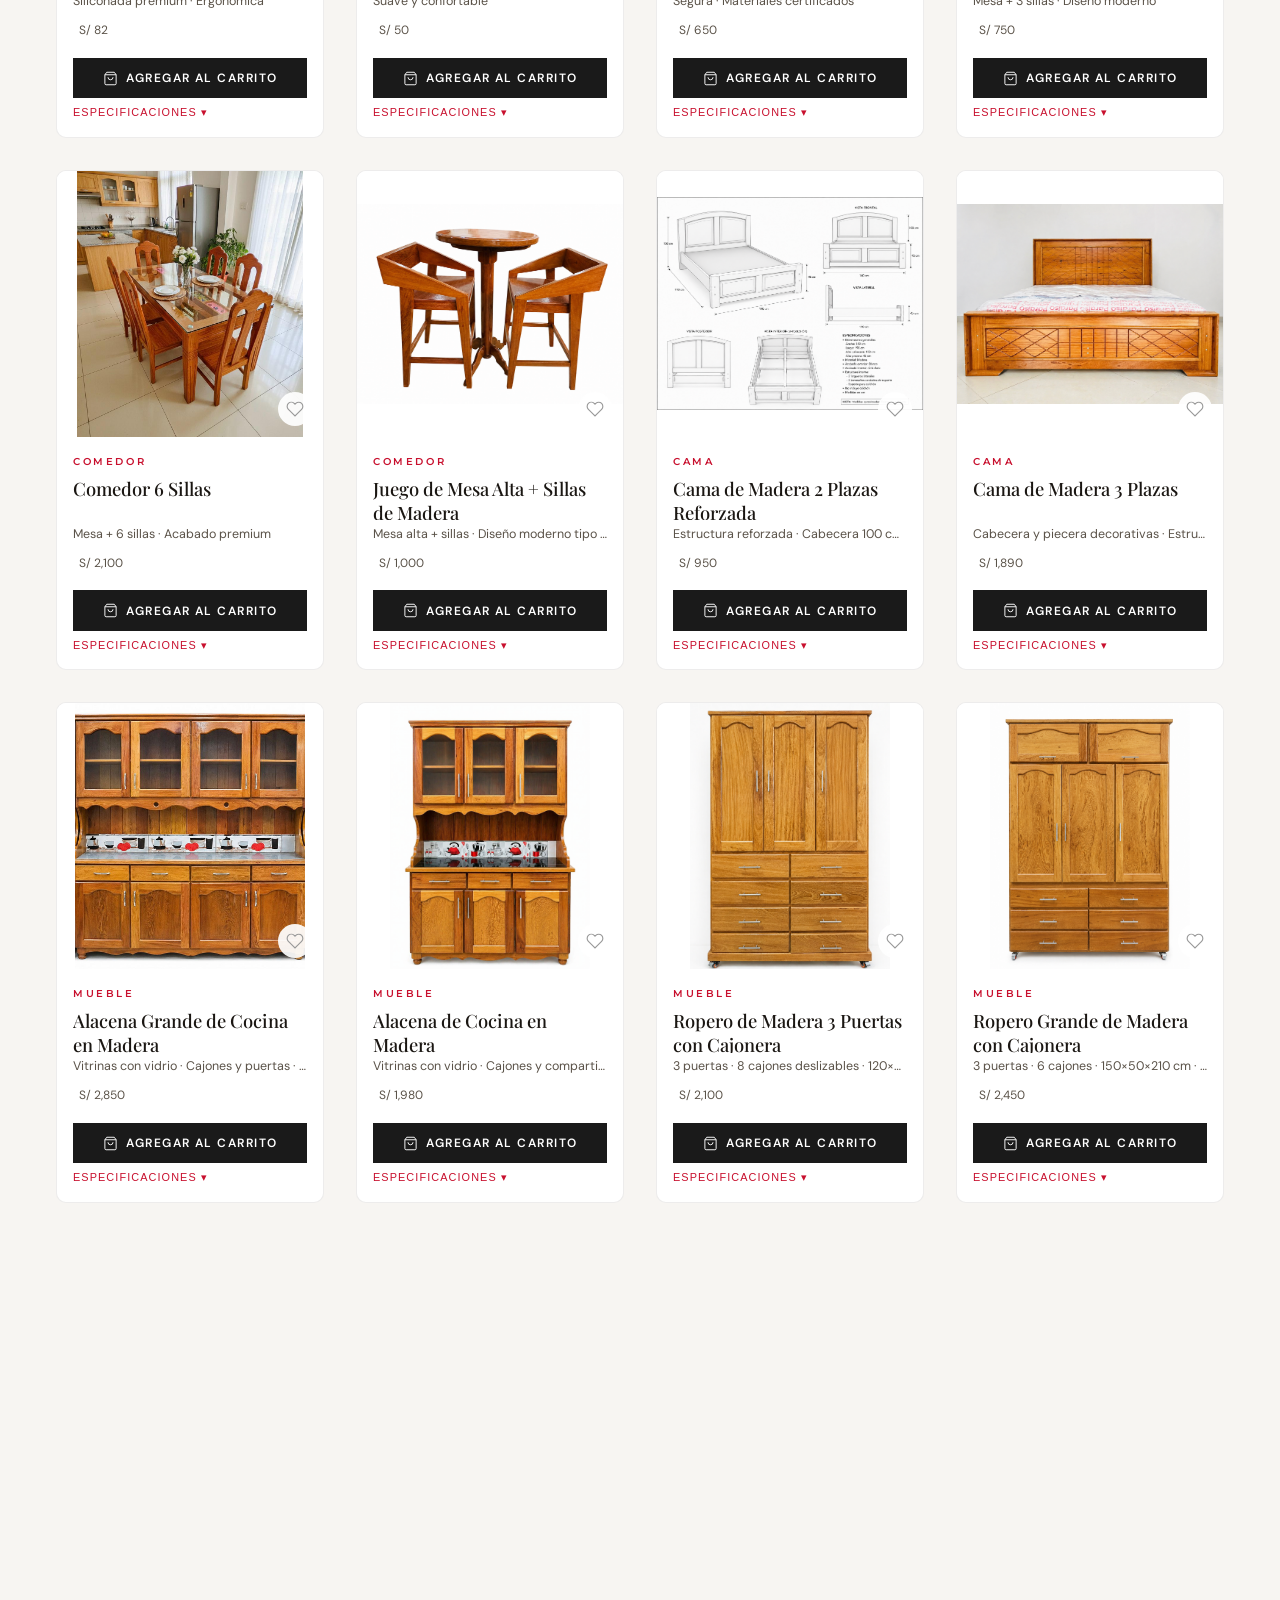
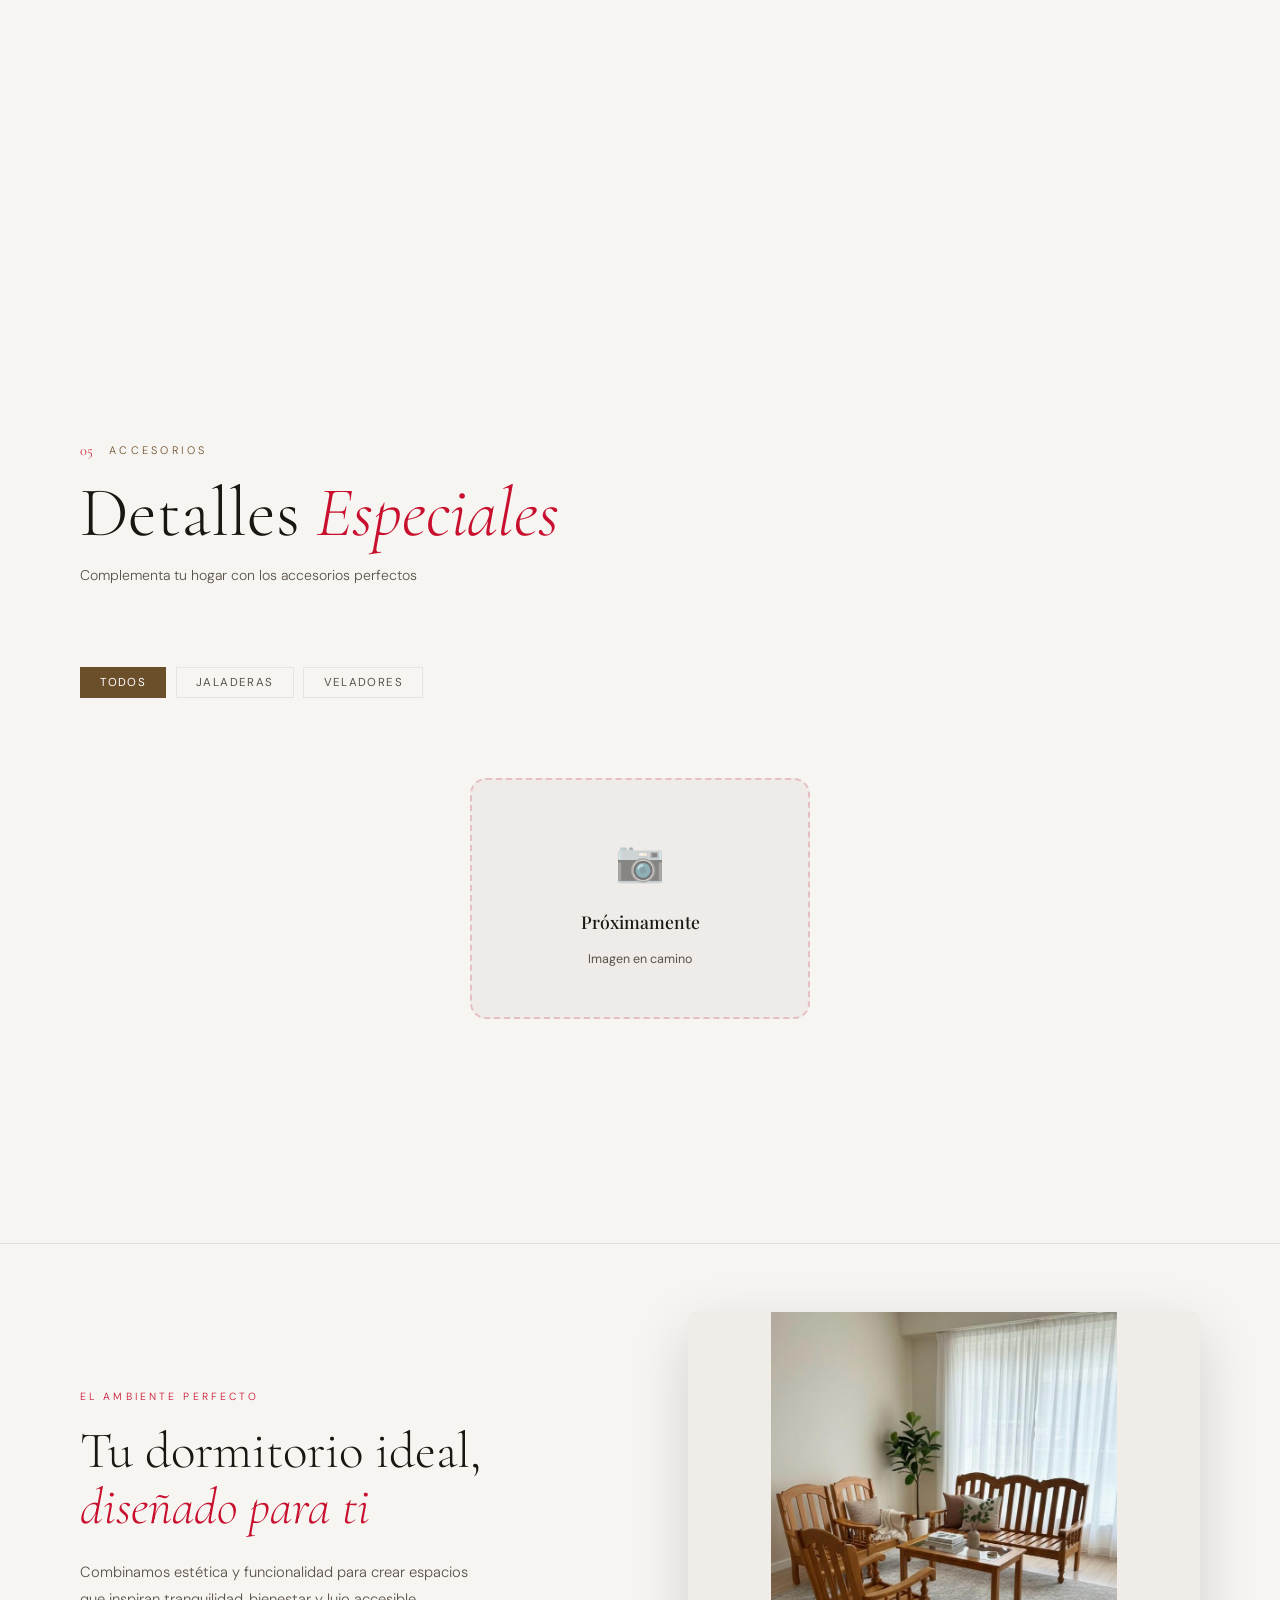
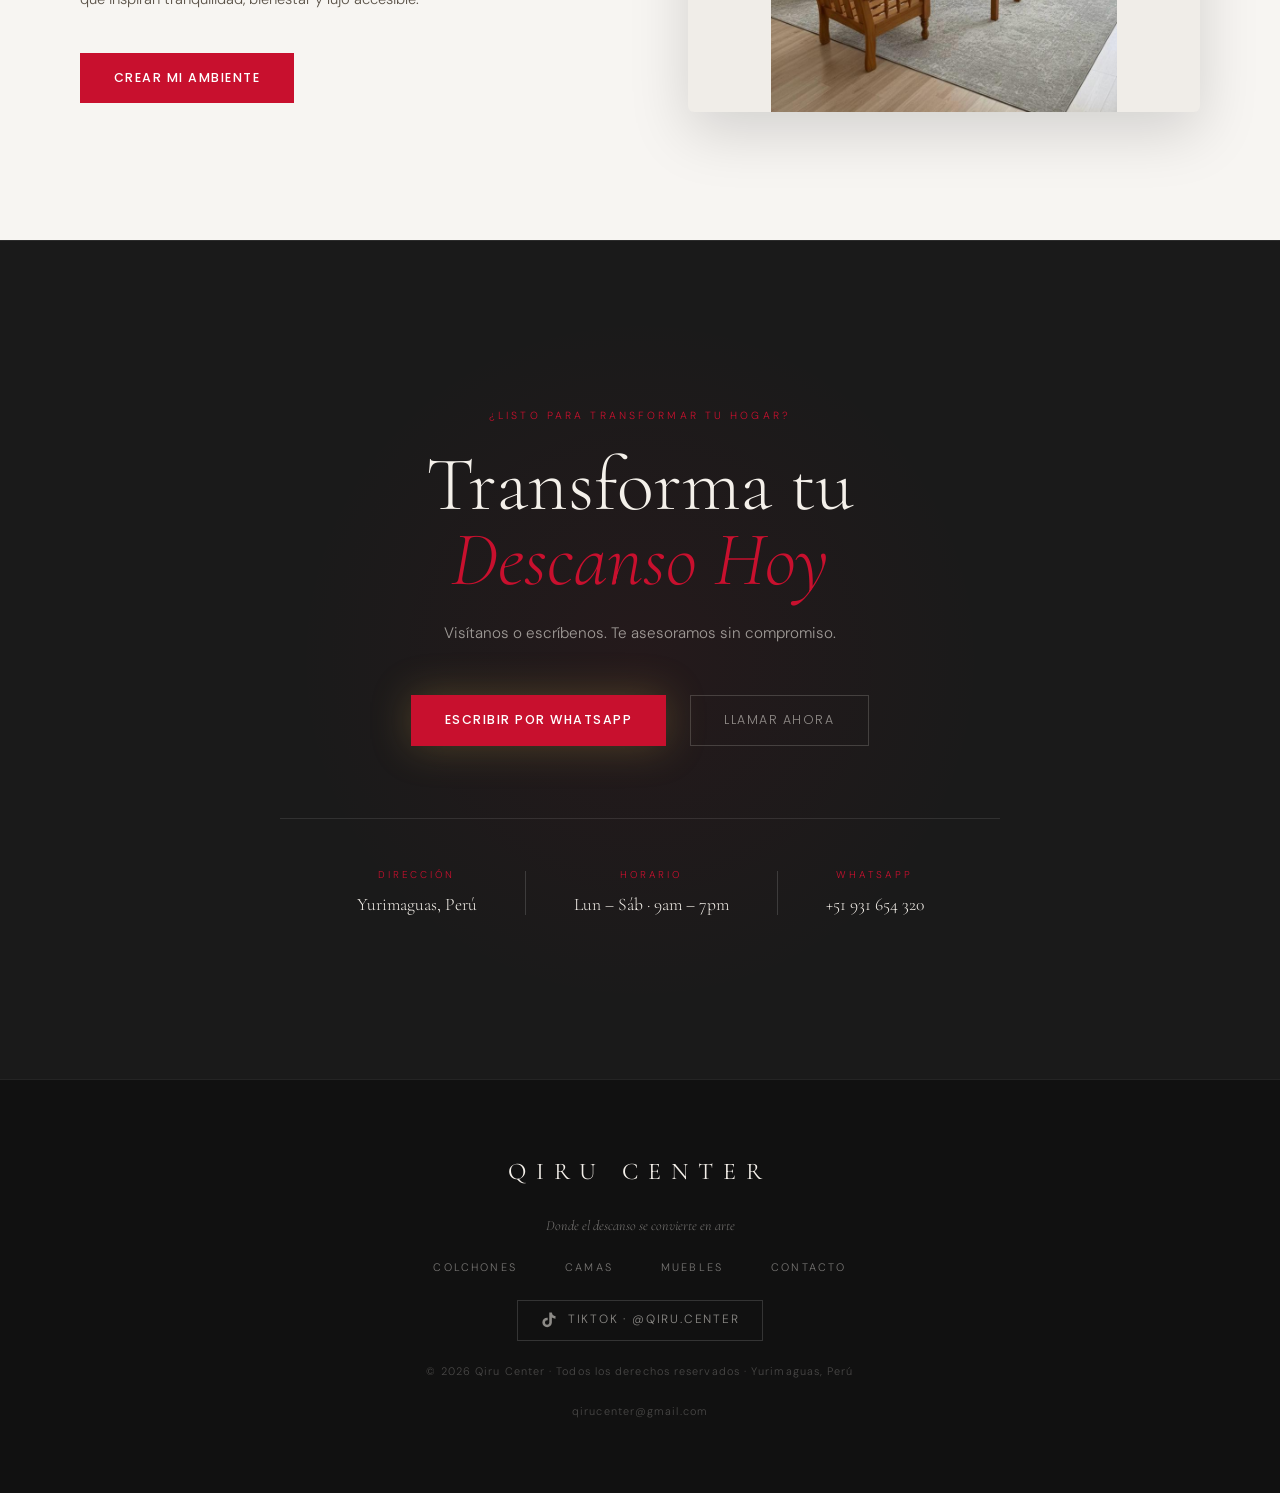
==== commit 9c944325: "feat: add horizontal size sub-tabs for Bebes in muebles section" ====
--- a/static/qiru-center/index.html
+++ b/static/qiru-center/index.html
@@ -636,6 +636,11 @@
             <button class="filter-tab" data-filter="Escritorio">Escritorios</button>
             <button class="filter-tab" data-filter="Bebés">Bebés</button>
             <button class="filter-tab" data-filter="Almohada">Almohadas</button>
+        </div>
+        <div class="filter-tabs filter-subtabs" id="bebesSizeTabs" style="display:none;">
+            <button class="filter-tab active" data-size-bebe="all">Todos</button>
+            <button class="filter-tab" data-size-bebe="1.5 Plazas">1.5 Plazas</button>
+            <button class="filter-tab" data-size-bebe="2 Plazas">2 Plazas</button>
         </div>
         <div class="products-grid" id="mueblesGrid"></div>
     </section>
--- a/static/qiru-center/style.css
+++ b/static/qiru-center/style.css
@@ -132,18 +132,7 @@
     display: block;
 }
 .nav-brand-title {
-    font-family: var(--fm);
-    font-size: 1.25rem;
-    font-weight: 500;
-    letter-spacing: .25em;
-    color: #fff;
-    text-transform: uppercase;
-    white-space: nowrap;
-    position: absolute;
-    left: 50%;
-    transform: translateX(-50%);
-    pointer-events: none;
-    z-index: -1;
+    display: none;
 }
 .nav-logo-text {
     font-family: var(--fh);
@@ -1361,6 +1350,8 @@
 .spec-val { color: var(--td); font-weight: 400; }
 .light-section .spec-key { color: var(--tm); }
 .light-section .spec-val { color: var(--td); }
+
+.filter-subtabs { margin-top: -.5rem; padding-left: 1rem; border-left: 3px solid var(--accent); }
 
 /* Placeholder card */
 .placeholder-card {
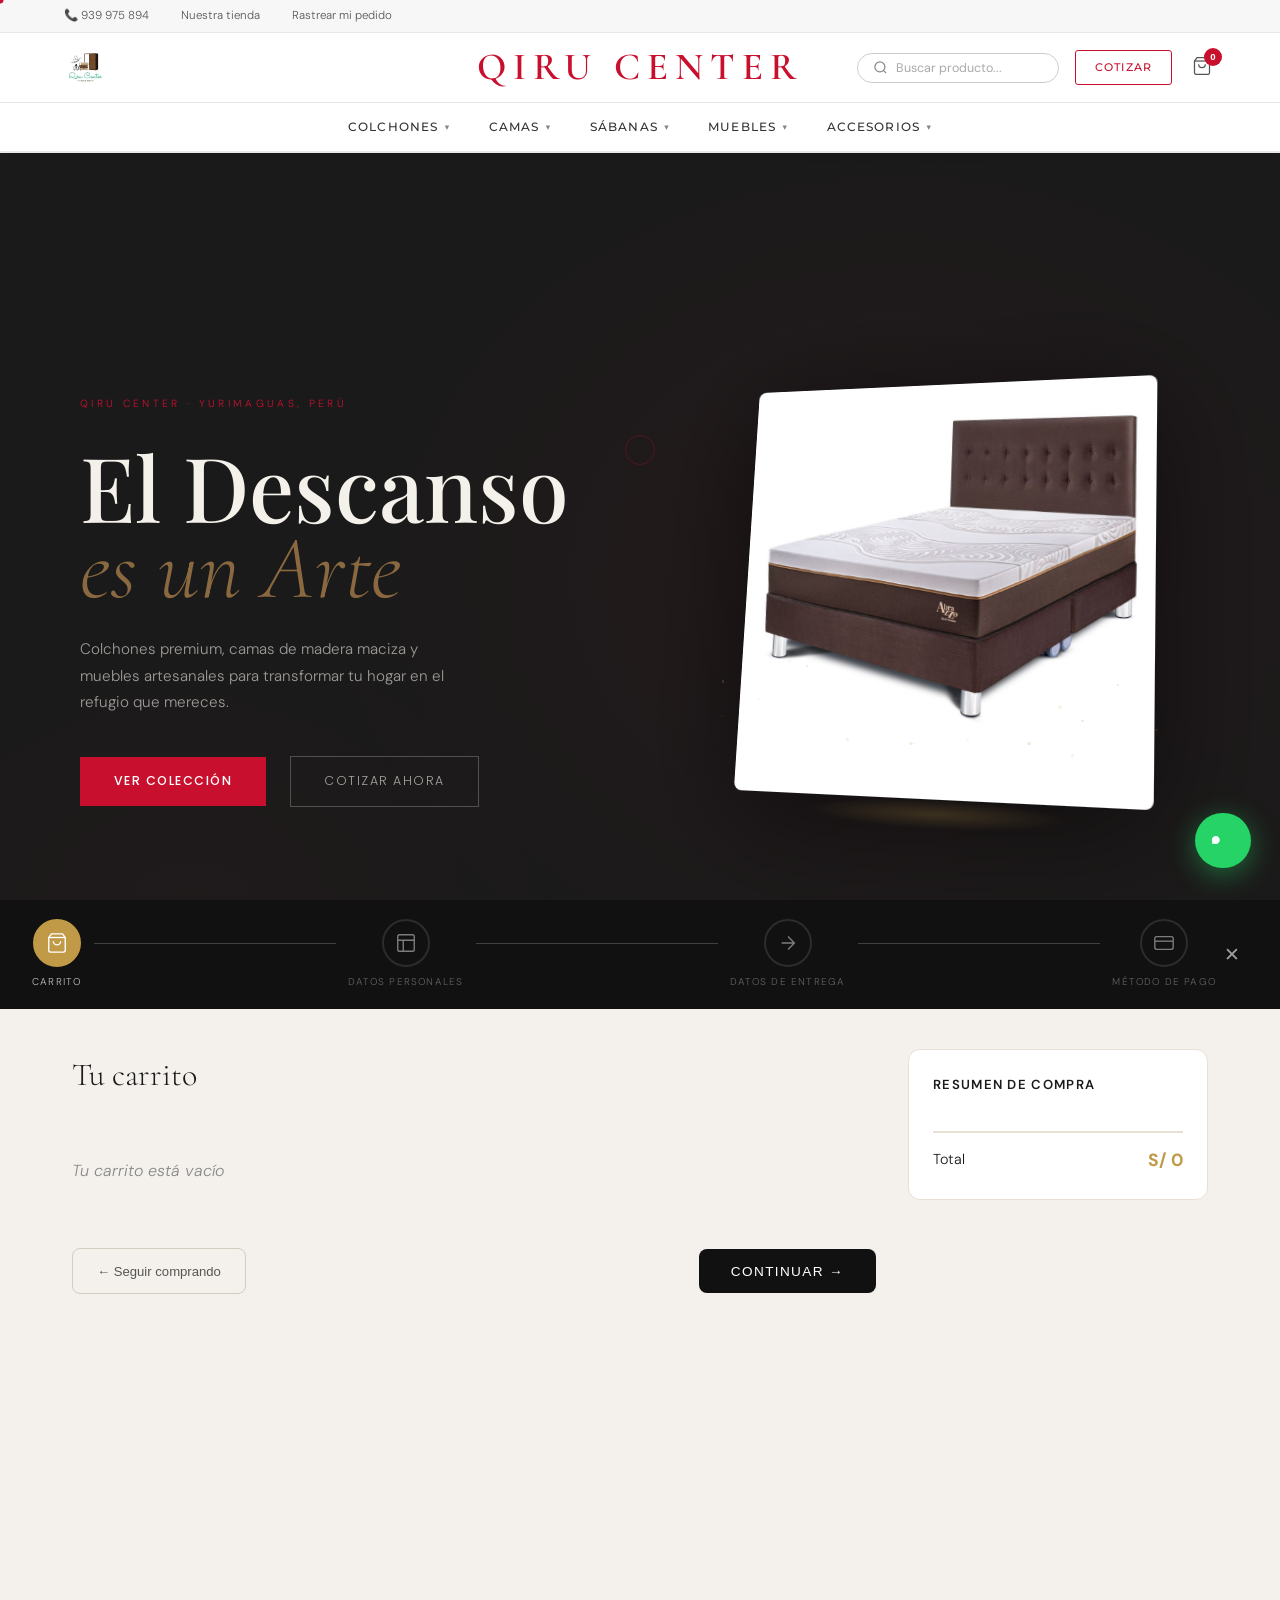
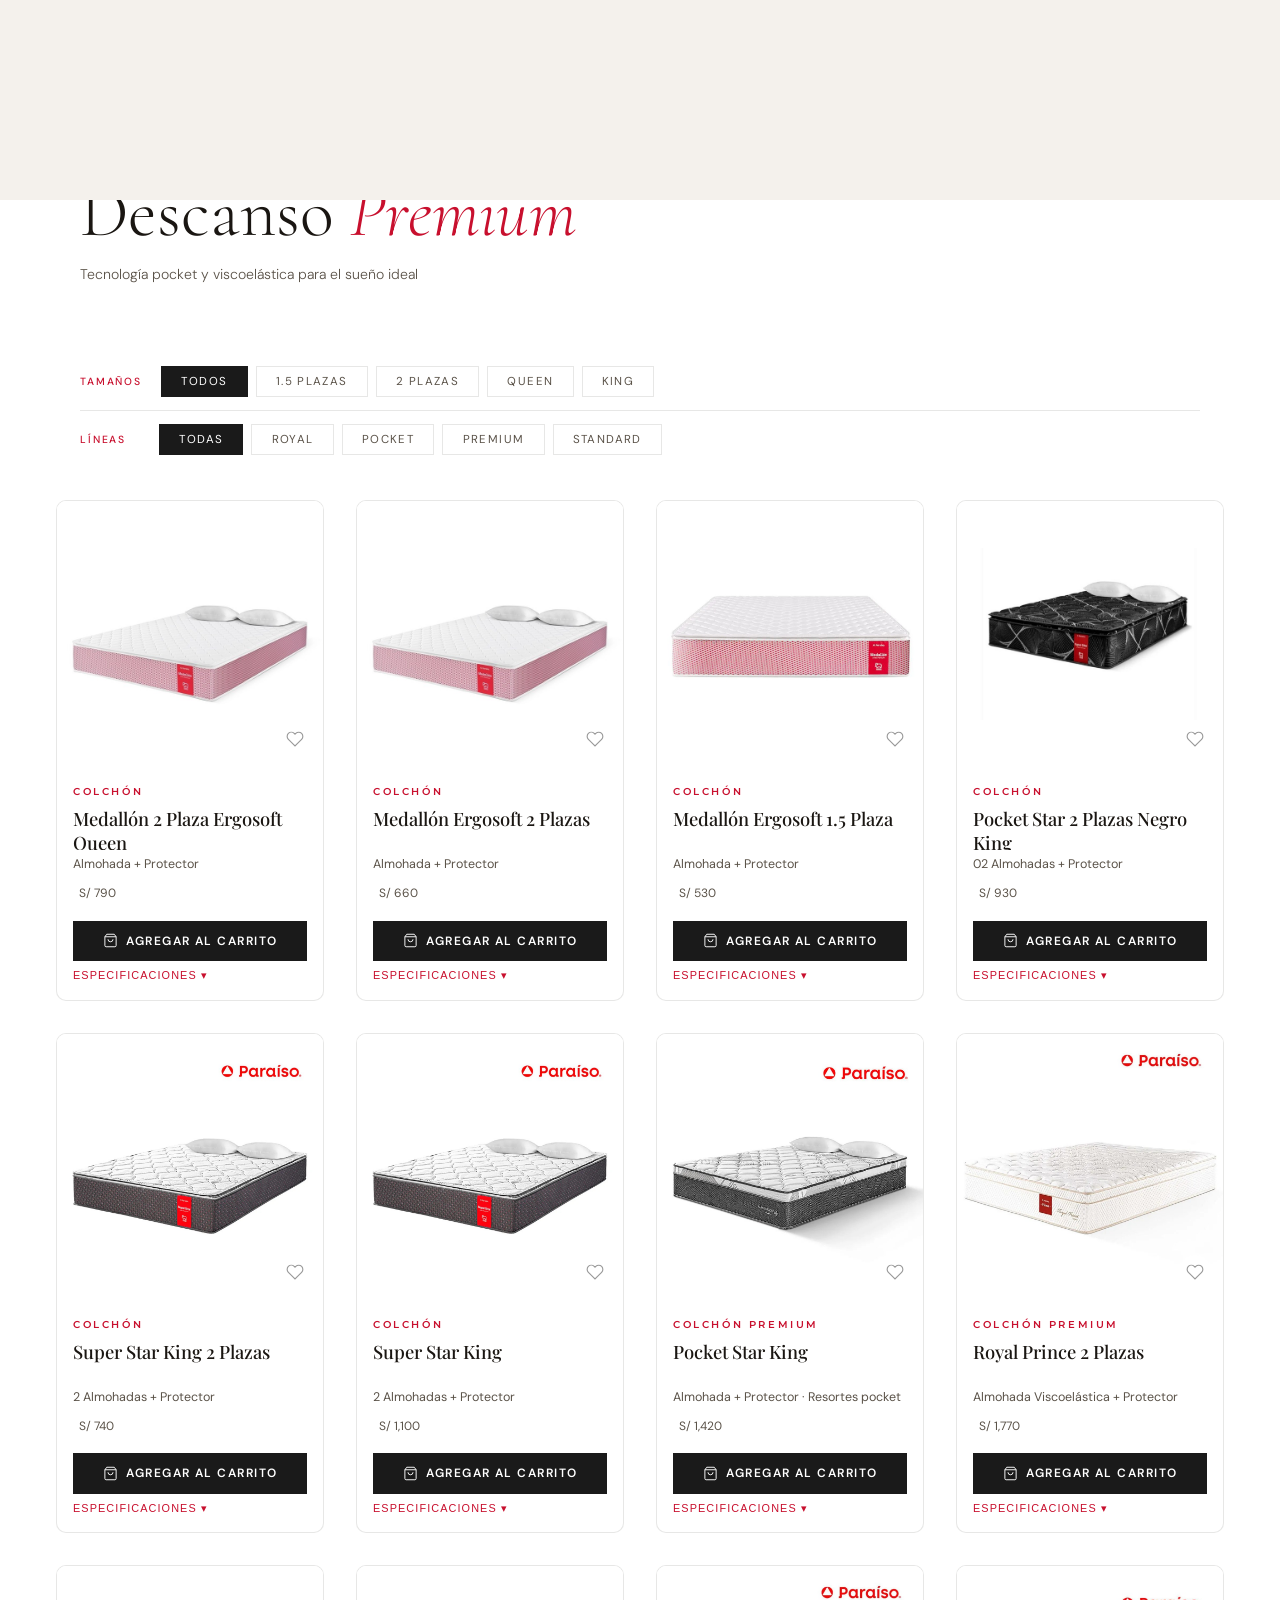
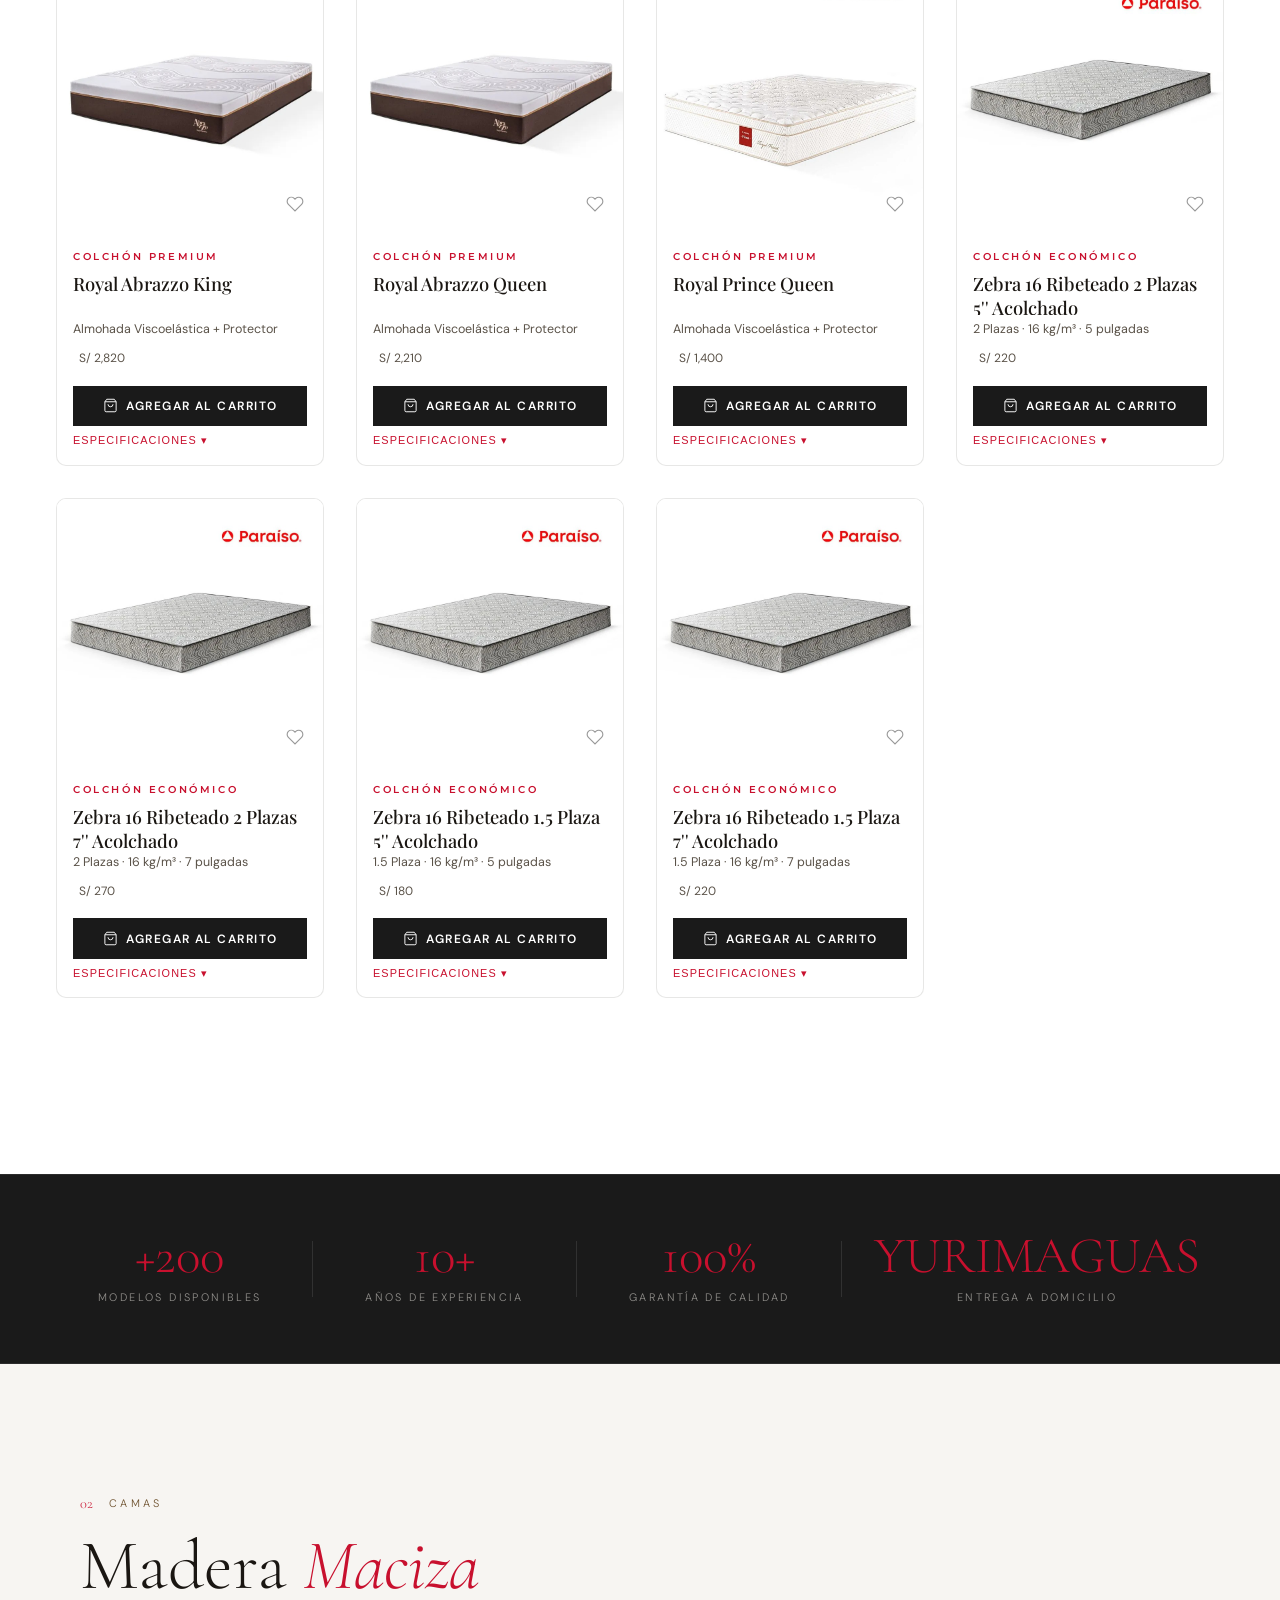
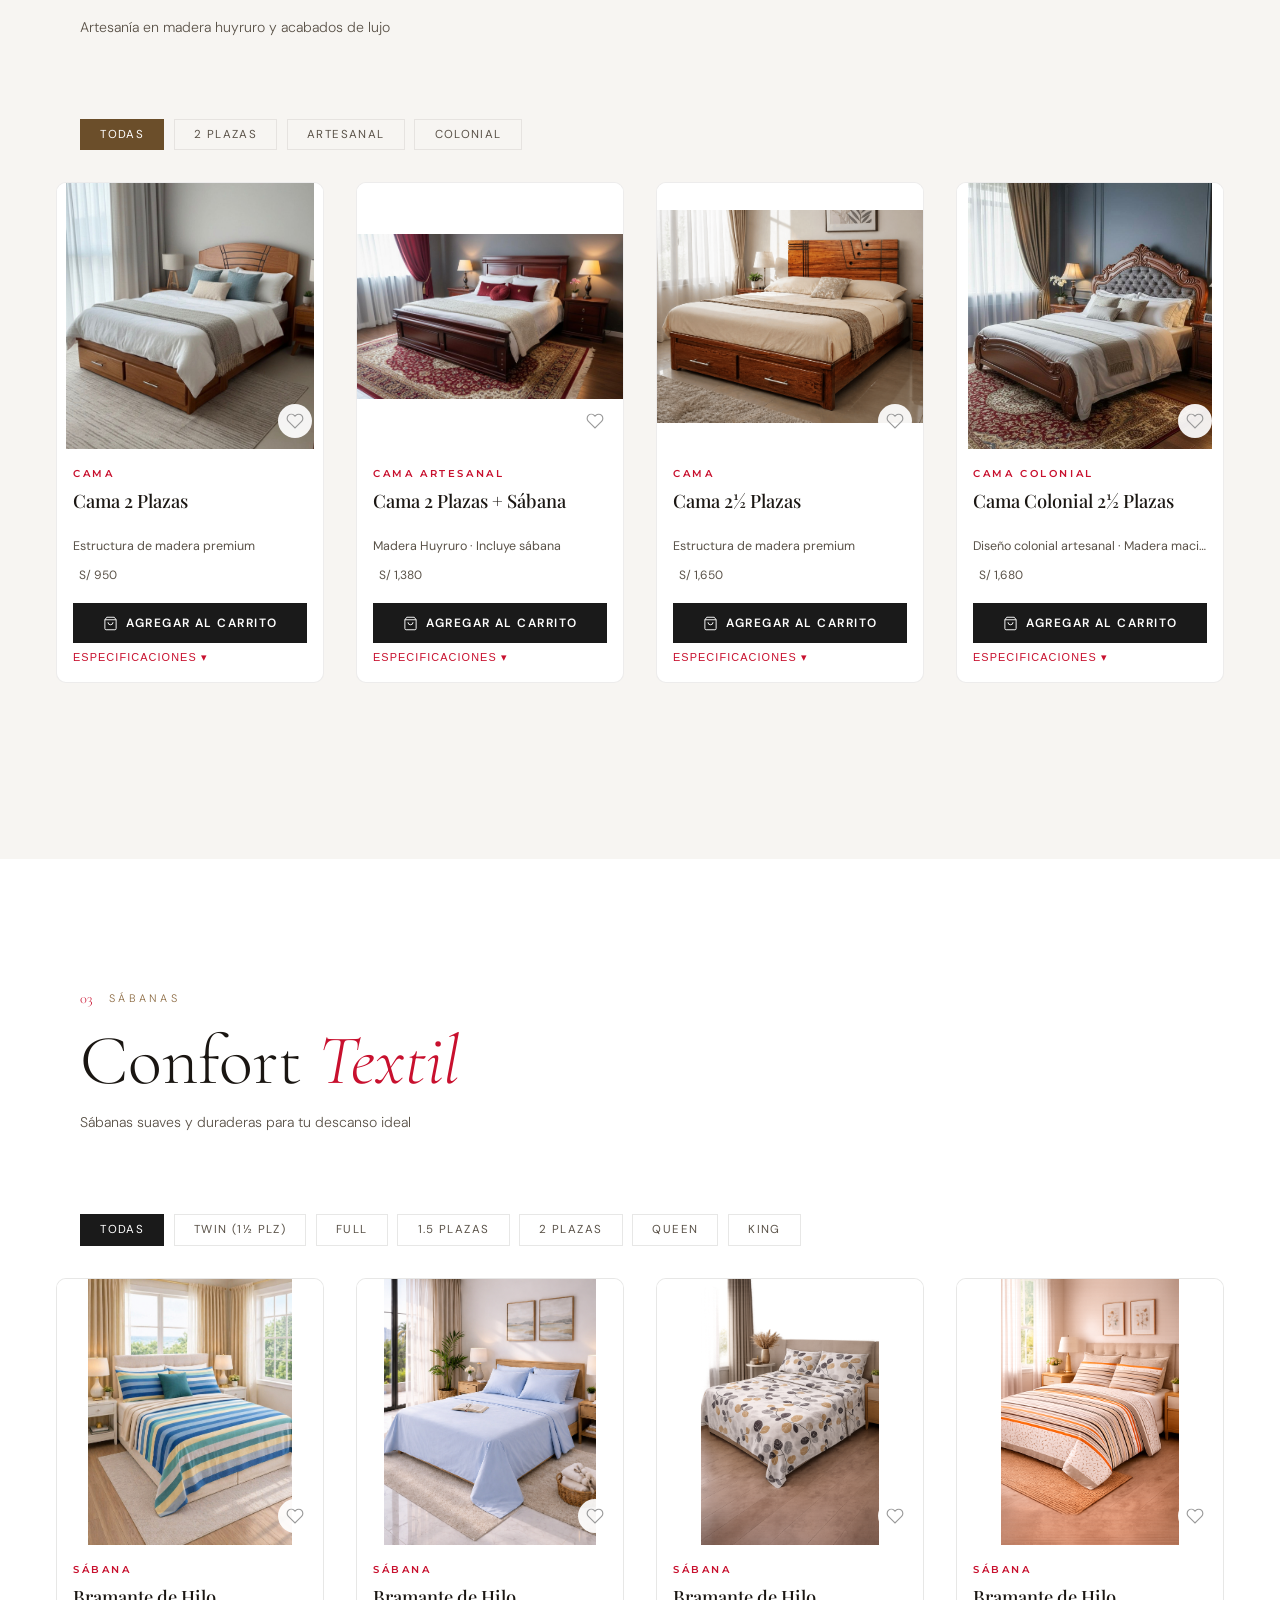
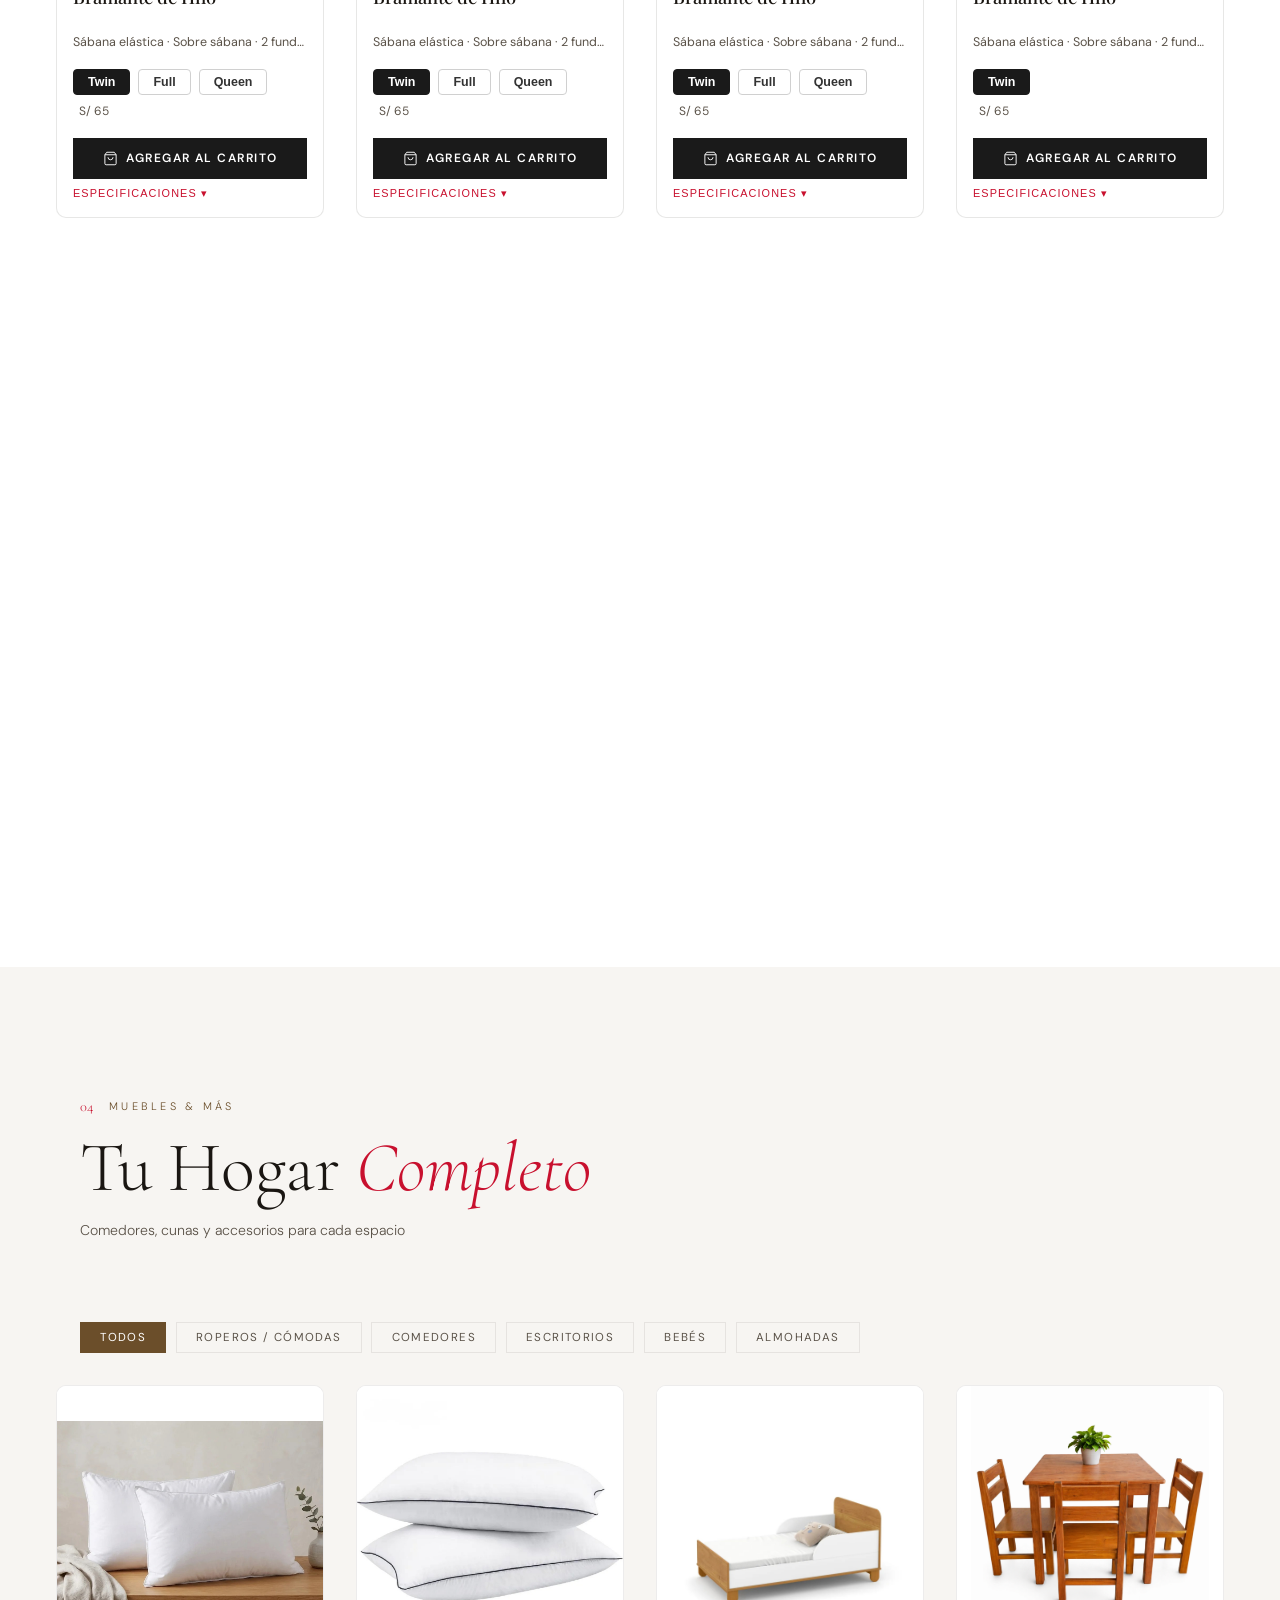
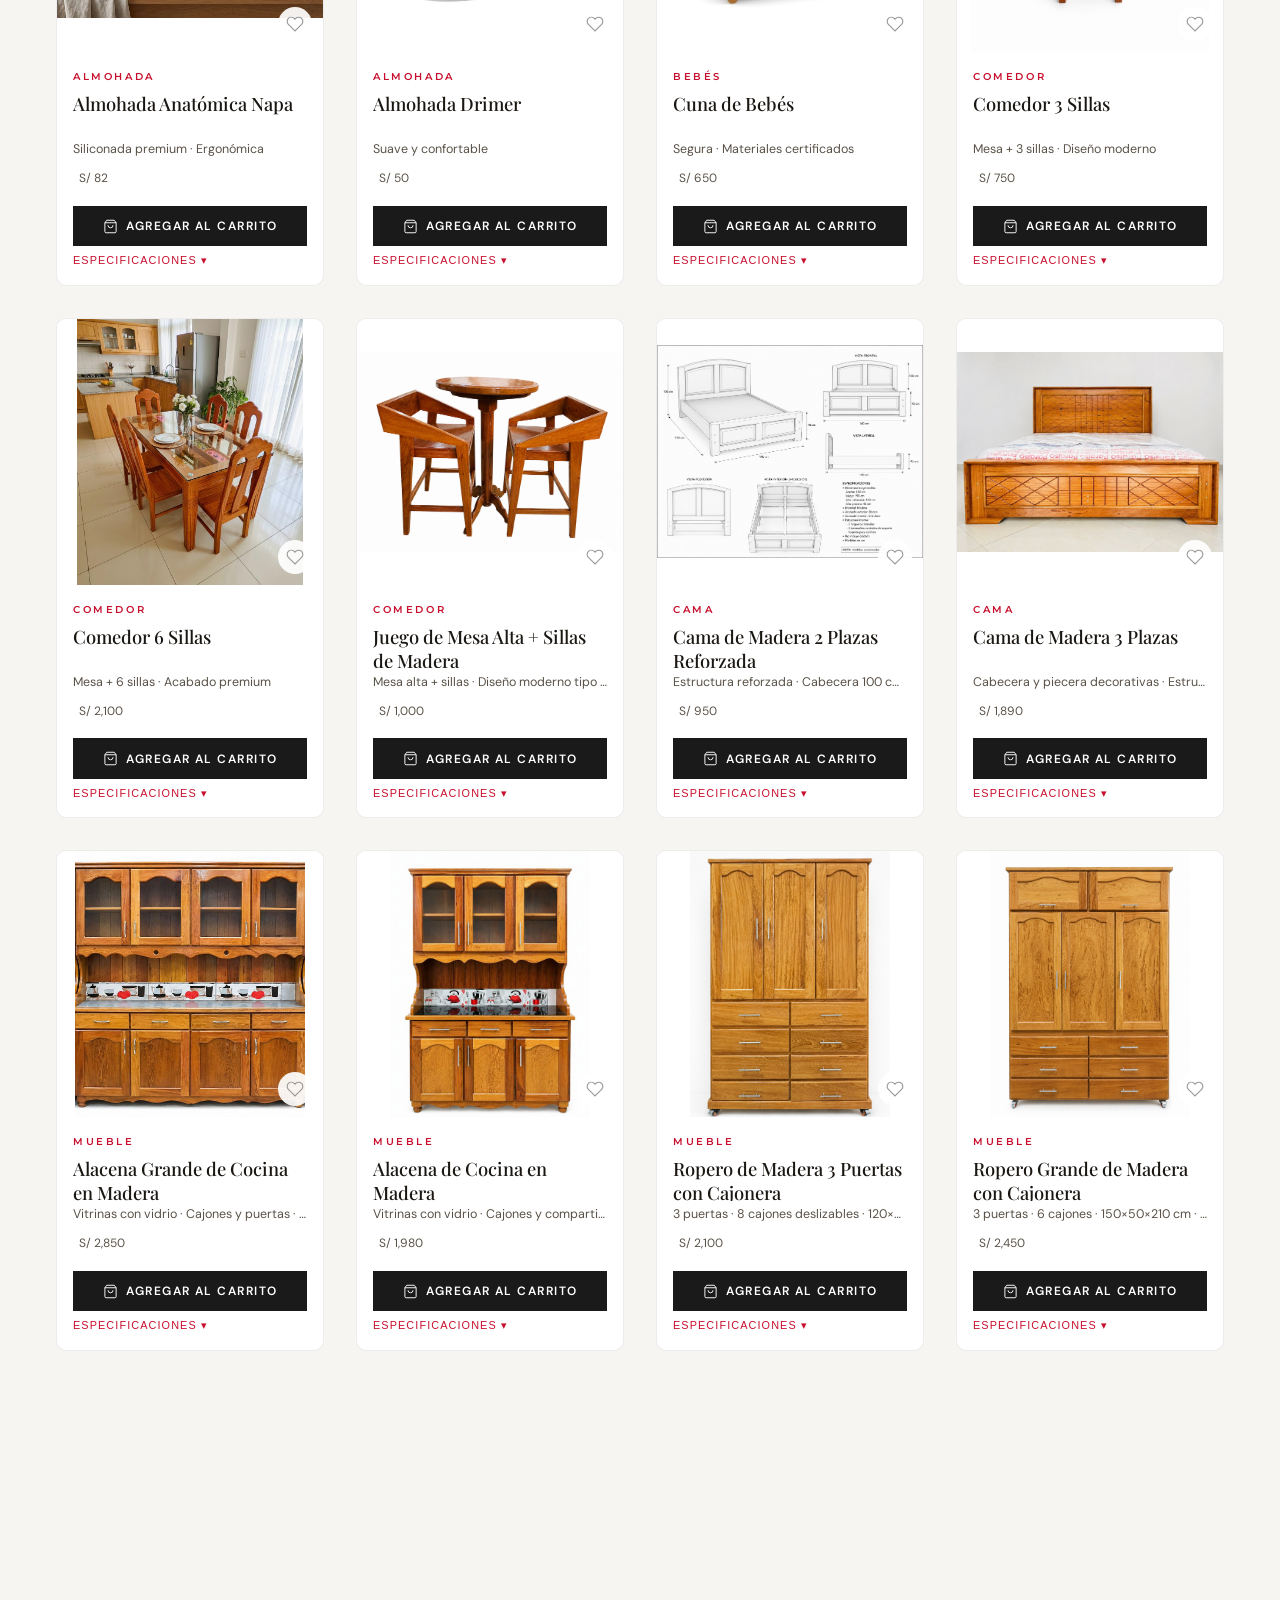
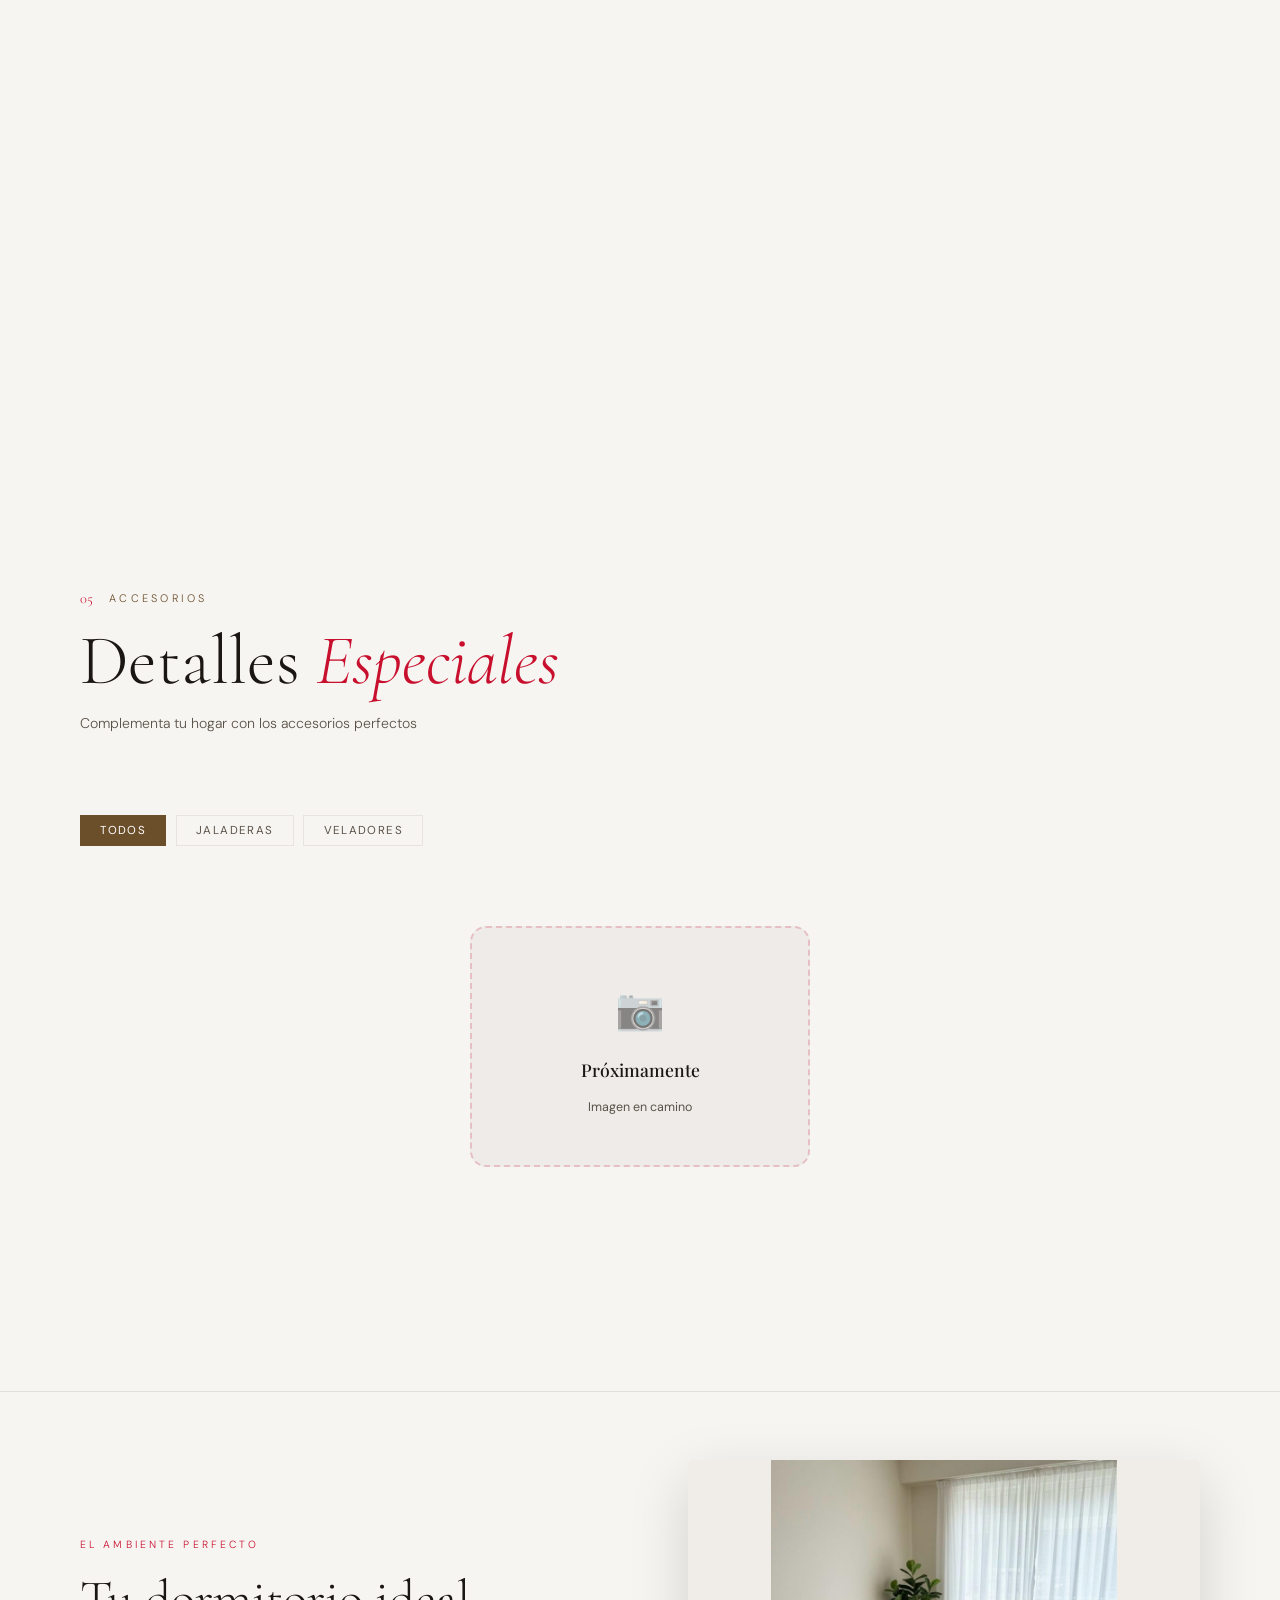
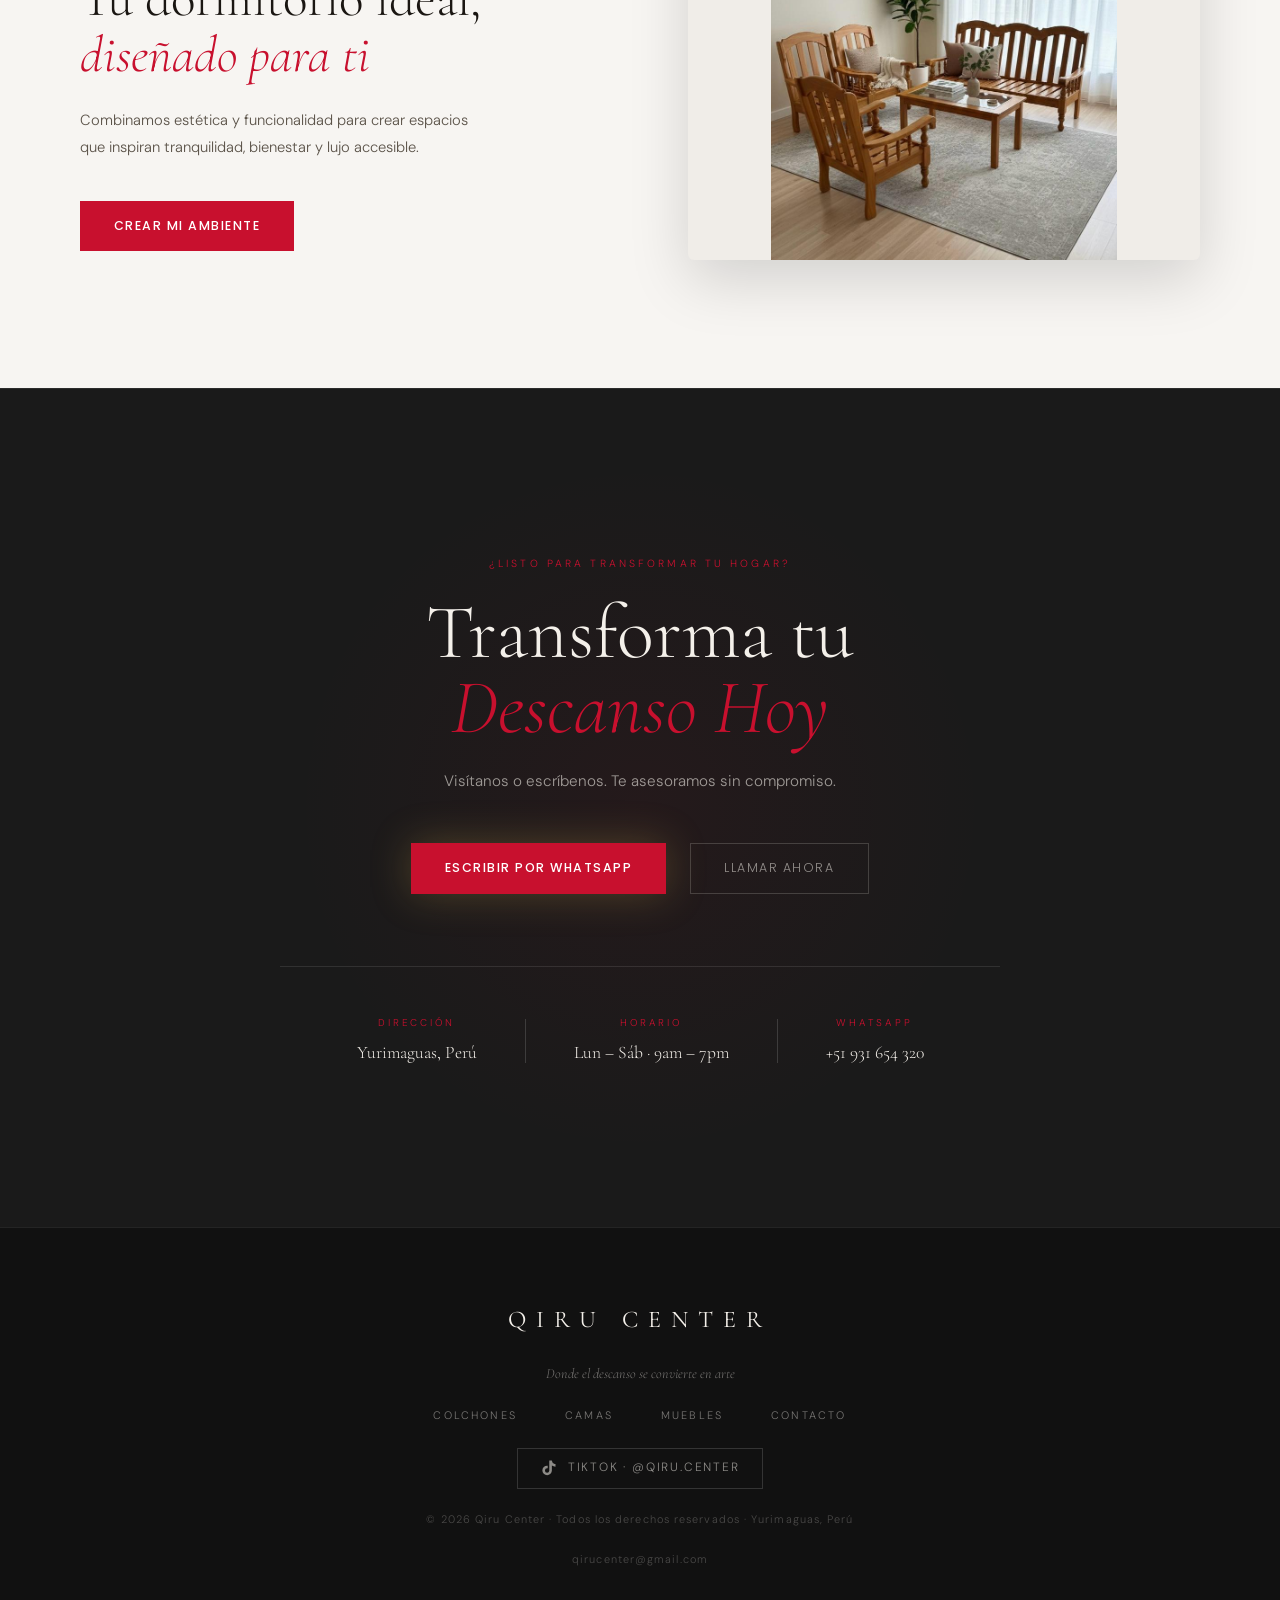
==== commit bd946525: "feat: redesign header like Paraiso - white background, red centered logo - Utility bar: phone, store" ====
--- a/static/qiru-center/index.html
+++ b/static/qiru-center/index.html
@@ -341,11 +341,41 @@
 
     <!-- NAV -->
     <nav class="nav" id="nav">
-        <!-- Logo -->
-        <a href="#" class="nav-logo">
-            <img src="logo.jpeg" alt="Qiru Center" id="logoImg">
-            <span class="nav-logo-text">QIRU CENTER</span>
-        </a>
+        <!-- Utility bar -->
+        <div class="nav-utility">
+            <span class="nav-util-item">📞 939 975 894</span>
+            <a href="/contacto" class="nav-util-item">Nuestra tienda</a>
+            <a href="https://wa.me/51939975894" class="nav-util-item">Rastrear mi pedido</a>
+        </div>
+
+        <!-- Logo bar -->
+        <div class="nav-logo-bar">
+            <a href="#" class="nav-logo">
+                <img src="logo.jpeg" alt="Qiru Center" id="logoImg">
+            </a>
+            <a href="#" class="nav-logo-main">QIRU CENTER</a>
+            <div class="nav-logo-bar-right">
+                <div class="nav-search" id="navSearch">
+                    <div class="nav-search-box">
+                        <svg class="nav-search-icon" width="15" height="15" viewBox="0 0 24 24" fill="none" stroke="currentColor" stroke-width="2"><circle cx="11" cy="11" r="8"/><line x1="21" y1="21" x2="16.65" y2="16.65"/></svg>
+                        <input type="text" id="searchInput" class="nav-search-input" placeholder="Buscar producto..." autocomplete="off">
+                        <button class="nav-search-clear" id="searchClear" style="display:none">✕</button>
+                    </div>
+                    <div class="search-results" id="searchResults"></div>
+                </div>
+                <button class="nav-search-toggle" id="searchToggle" aria-label="Buscar">
+                    <svg width="18" height="18" viewBox="0 0 24 24" fill="none" stroke="currentColor" stroke-width="2"><circle cx="11" cy="11" r="8"/><line x1="21" y1="21" x2="16.65" y2="16.65"/></svg>
+                </button>
+                <a href="https://wa.me/51939975894?text=Hola%2C%20quiero%20cotizar%20un%20producto" class="nav-cta">Cotizar</a>
+                <button class="nav-cart" id="navCart" aria-label="Carrito">
+                    <svg width="20" height="20" viewBox="0 0 24 24" fill="none" stroke="currentColor" stroke-width="1.5"><path d="M6 2L3 6v14a2 2 0 002 2h14a2 2 0 002-2V6l-3-4z"/><line x1="3" y1="6" x2="21" y2="6"/><path d="M16 10a4 4 0 01-8 0"/></svg>
+                    <span class="cart-badge" id="cartBadge">0</span>
+                </button>
+                <button class="nav-hamburger" id="hamburger" aria-label="Menú">
+                    <span></span><span></span><span></span>
+                </button>
+            </div>
+        </div>
 
         <!-- Links desktop -->
         <div class="nav-links">
@@ -409,33 +439,6 @@
             </div>
         </div>
 
-        <!-- Título central -->
-        <span class="nav-brand-title">QIRU CENTER</span>
-
-        <!-- Buscador desktop/tablet -->
-        <div class="nav-search" id="navSearch">
-            <div class="nav-search-box">
-                <svg class="nav-search-icon" width="15" height="15" viewBox="0 0 24 24" fill="none" stroke="currentColor" stroke-width="2"><circle cx="11" cy="11" r="8"/><line x1="21" y1="21" x2="16.65" y2="16.65"/></svg>
-                <input type="text" id="searchInput" class="nav-search-input" placeholder="Buscar producto..." autocomplete="off">
-                <button class="nav-search-clear" id="searchClear" style="display:none">✕</button>
-            </div>
-            <div class="search-results" id="searchResults"></div>
-        </div>
-
-        <!-- Acciones derechas -->
-        <div class="nav-right">
-            <a href="https://wa.me/51939975894?text=Hola%2C%20quiero%20cotizar%20un%20producto" class="nav-cta" onclick="window.location.href='https://wa.me/51939975894?text=Hola%2C%20quiero%20cotizar%20un%20producto';return false;">Cotizar</a>
-            <button class="nav-search-toggle" id="searchToggle" aria-label="Buscar">
-                <svg width="18" height="18" viewBox="0 0 24 24" fill="none" stroke="currentColor" stroke-width="2"><circle cx="11" cy="11" r="8"/><line x1="21" y1="21" x2="16.65" y2="16.65"/></svg>
-            </button>
-            <button class="nav-cart" id="navCart" aria-label="Carrito">
-                <svg width="20" height="20" viewBox="0 0 24 24" fill="none" stroke="currentColor" stroke-width="1.5"><path d="M6 2L3 6v14a2 2 0 002 2h14a2 2 0 002-2V6l-3-4z"/><line x1="3" y1="6" x2="21" y2="6"/><path d="M16 10a4 4 0 01-8 0"/></svg>
-                <span class="cart-badge" id="cartBadge">0</span>
-            </button>
-            <button class="nav-hamburger" id="hamburger" aria-label="Menú">
-                <span></span><span></span><span></span>
-            </button>
-        </div>
     </nav>
 
     <!-- Buscador móvil (desplegable bajo el nav) -->
--- a/static/qiru-center/style.css
+++ b/static/qiru-center/style.css
@@ -40,6 +40,7 @@
     line-height: 1.65;
     overflow-x: hidden;
     cursor: none;
+    padding-top: 148px; /* utility(32) + logo-bar(72) + nav-links(44) */
 }
 img { max-width:100%; display:block; }
 a { cursor:none; }
@@ -108,40 +109,57 @@
 /* ── NAVIGATION ────────────────────────────────────── */
 .nav {
     position: fixed; top: 0; left: 0; right: 0; z-index: 1000;
-    height: 68px;
-    padding: 0 4rem;
-    background: #1a1a1a;
+    background: #ffffff;
+    display: flex; flex-direction: column;
+    box-shadow: 0 2px 8px rgba(0,0,0,.1);
+    transition: box-shadow .3s;
+}
+
+/* Utility bar */
+.nav-utility {
+    background: #f7f7f7;
+    border-bottom: 1px solid #e8e8e8;
     display: flex; align-items: center; gap: 2rem;
-    transition: background .4s, box-shadow .4s;
-}
-.nav.scrolled {
-    background: rgba(20,20,20,.97);
-    backdrop-filter: blur(24px) saturate(120%);
-    box-shadow: 0 1px 0 rgba(255,255,255,.07);
-}
-
-/* Logo */
+    padding: .4rem 4rem;
+    font-family: var(--fb); font-size: .72rem; color: #555;
+}
+.nav-util-item { color: #555; text-decoration: none; transition: color .2s; }
+.nav-util-item:hover { color: var(--accent); }
+
+/* Logo bar */
+.nav-logo-bar {
+    display: flex; align-items: center; justify-content: space-between;
+    padding: .8rem 4rem;
+    border-bottom: 1px solid #e8e8e8;
+}
 .nav-logo {
     text-decoration: none;
-    display: flex; align-items: center; gap: .65rem;
+    display: flex; align-items: center; gap: .5rem;
     flex-shrink: 0;
 }
 .nav-logo img {
-    height: 38px; width: 38px;
+    height: 44px; width: 44px;
     border-radius: 50%; object-fit: cover;
-    display: block;
-}
-.nav-brand-title {
-    display: none;
-}
-.nav-logo-text {
+}
+.nav-logo-main {
+    position: absolute; left: 50%; transform: translateX(-50%);
     font-family: var(--fh);
-    font-size: 1.15rem; font-weight: 400;
-    letter-spacing: .3em;
-    color: #F4F0EA;
+    font-size: 2.4rem; font-weight: 600;
+    letter-spacing: .18em;
+    color: var(--accent);
+    text-decoration: none;
     text-transform: uppercase;
     white-space: nowrap;
-}
+    pointer-events: auto;
+}
+.nav-logo-bar-right {
+    display: flex; align-items: center; gap: 1rem;
+    flex-shrink: 0;
+}
+.nav-logo-text { display: none; }
+.nav-brand-title { display: none; }
+
+/* Nav links bar */
 
 /* Dropdown nav */
 .nav-item { position: relative; }
@@ -203,26 +221,32 @@
 }
 .mobile-nav-sub-link:hover { color: var(--accent); }
 
-/* Links */
+/* Nav links bar */
 .nav-links {
-    display: flex; gap: 2rem;
-    flex-shrink: 0;
+    display: flex; gap: 0;
+    justify-content: center;
+    padding: 0 4rem;
+    background: #ffffff;
+    border-bottom: 2px solid #e8e8e8;
 }
 .nav-link {
     font-family: var(--fm); font-size: .72rem; font-weight: 500;
-    letter-spacing: .16em; text-transform: uppercase;
-    color: rgba(244,240,234,.55); text-decoration: none;
-    transition: color .3s;
+    letter-spacing: .1em; text-transform: uppercase;
+    color: #333; text-decoration: none;
+    transition: color .2s;
     position: relative; white-space: nowrap;
+    padding: .9rem 1.2rem;
+    display: flex; align-items: center; gap: .2rem;
 }
 .nav-link::after {
     content: ''; position: absolute;
-    bottom: -3px; left: 0;
-    width: 0; height: 1px;
+    bottom: 0; left: 0; right: 0;
+    width: 0; height: 2px;
     background: var(--accent);
-    transition: width .35s var(--ease);
-}
-.nav-link:hover { color: #F4F0EA; }
+    transition: width .3s var(--ease);
+    margin: 0 auto;
+}
+.nav-link:hover { color: var(--accent); }
 .nav-link:hover::after { width: 100%; }
 
 /* Search — ocupa el espacio restante */
@@ -234,30 +258,29 @@
 }
 .nav-search-box {
     display: flex; align-items: center;
-    background: rgba(255,255,255,.1);
-    border: 1px solid rgba(255,255,255,.18);
+    background: #fff;
+    border: 1px solid #ccc;
     border-radius: 50px;
     padding: .38rem .9rem; gap: .5rem;
-    transition: border-color .3s, background .3s;
+    transition: border-color .3s;
 }
 .nav-search-box:focus-within {
     border-color: var(--accent);
-    background: rgba(255,255,255,.15);
-}
-.nav-search-icon { color: rgba(244,240,234,.5); flex-shrink: 0; }
+}
+.nav-search-icon { color: #888; flex-shrink: 0; }
 .nav-search-input {
     flex: 1; background: none; border: none; outline: none;
-    color: #F4F0EA; font-family: var(--fb);
-    font-size: .78rem; font-weight: 300; min-width: 0;
-}
-.nav-search-input::placeholder { color: rgba(244,240,234,.4); }
+    color: #333; font-family: var(--fb);
+    font-size: .78rem; font-weight: 400; min-width: 0;
+}
+.nav-search-input::placeholder { color: #aaa; }
 .nav-search-clear {
     background: none; border: none;
-    color: rgba(244,240,234,.45); font-size: .7rem;
+    color: #aaa; font-size: .7rem;
     display: flex; align-items: center;
-    cursor: none; padding: 0; transition: color .2s;
-}
-.nav-search-clear:hover { color: #F4F0EA; }
+    cursor: pointer; padding: 0; transition: color .2s;
+}
+.nav-search-clear:hover { color: #333; }
 
 /* Right actions */
 .nav-right {
@@ -268,7 +291,7 @@
     padding: .48rem 1.2rem;
     border: 1px solid var(--accent); color: var(--accent);
     font-family: var(--fm); font-size: .68rem;
-    font-weight: 500; letter-spacing: .14em;
+    font-weight: 500; letter-spacing: .1em;
     text-transform: uppercase; text-decoration: none;
     transition: all .3s; white-space: nowrap;
     border-radius: 3px;
@@ -279,7 +302,7 @@
 .nav-search-toggle {
     display: none; align-items: center; justify-content: center;
     background: none; border: none;
-    color: rgba(244,240,234,.7); padding: .3rem;
+    color: #555; padding: .3rem;
     transition: color .2s;
 }
 .nav-search-toggle:hover { color: var(--accent); }
@@ -293,7 +316,7 @@
 }
 .nav-hamburger span {
     display: block; width: 22px; height: 1.5px;
-    background: #F4F0EA; transition: all .3s;
+    background: #333; transition: all .3s;
     border-radius: 2px;
 }
 
@@ -375,7 +398,7 @@
 .nav-cart {
     position: relative;
     background: none; border: none;
-    color: rgba(244,240,234,.6); padding: 4px;
+    color: #555; padding: 4px;
     transition: color .3s;
 }
 .nav-cart:hover { color: var(--accent); }
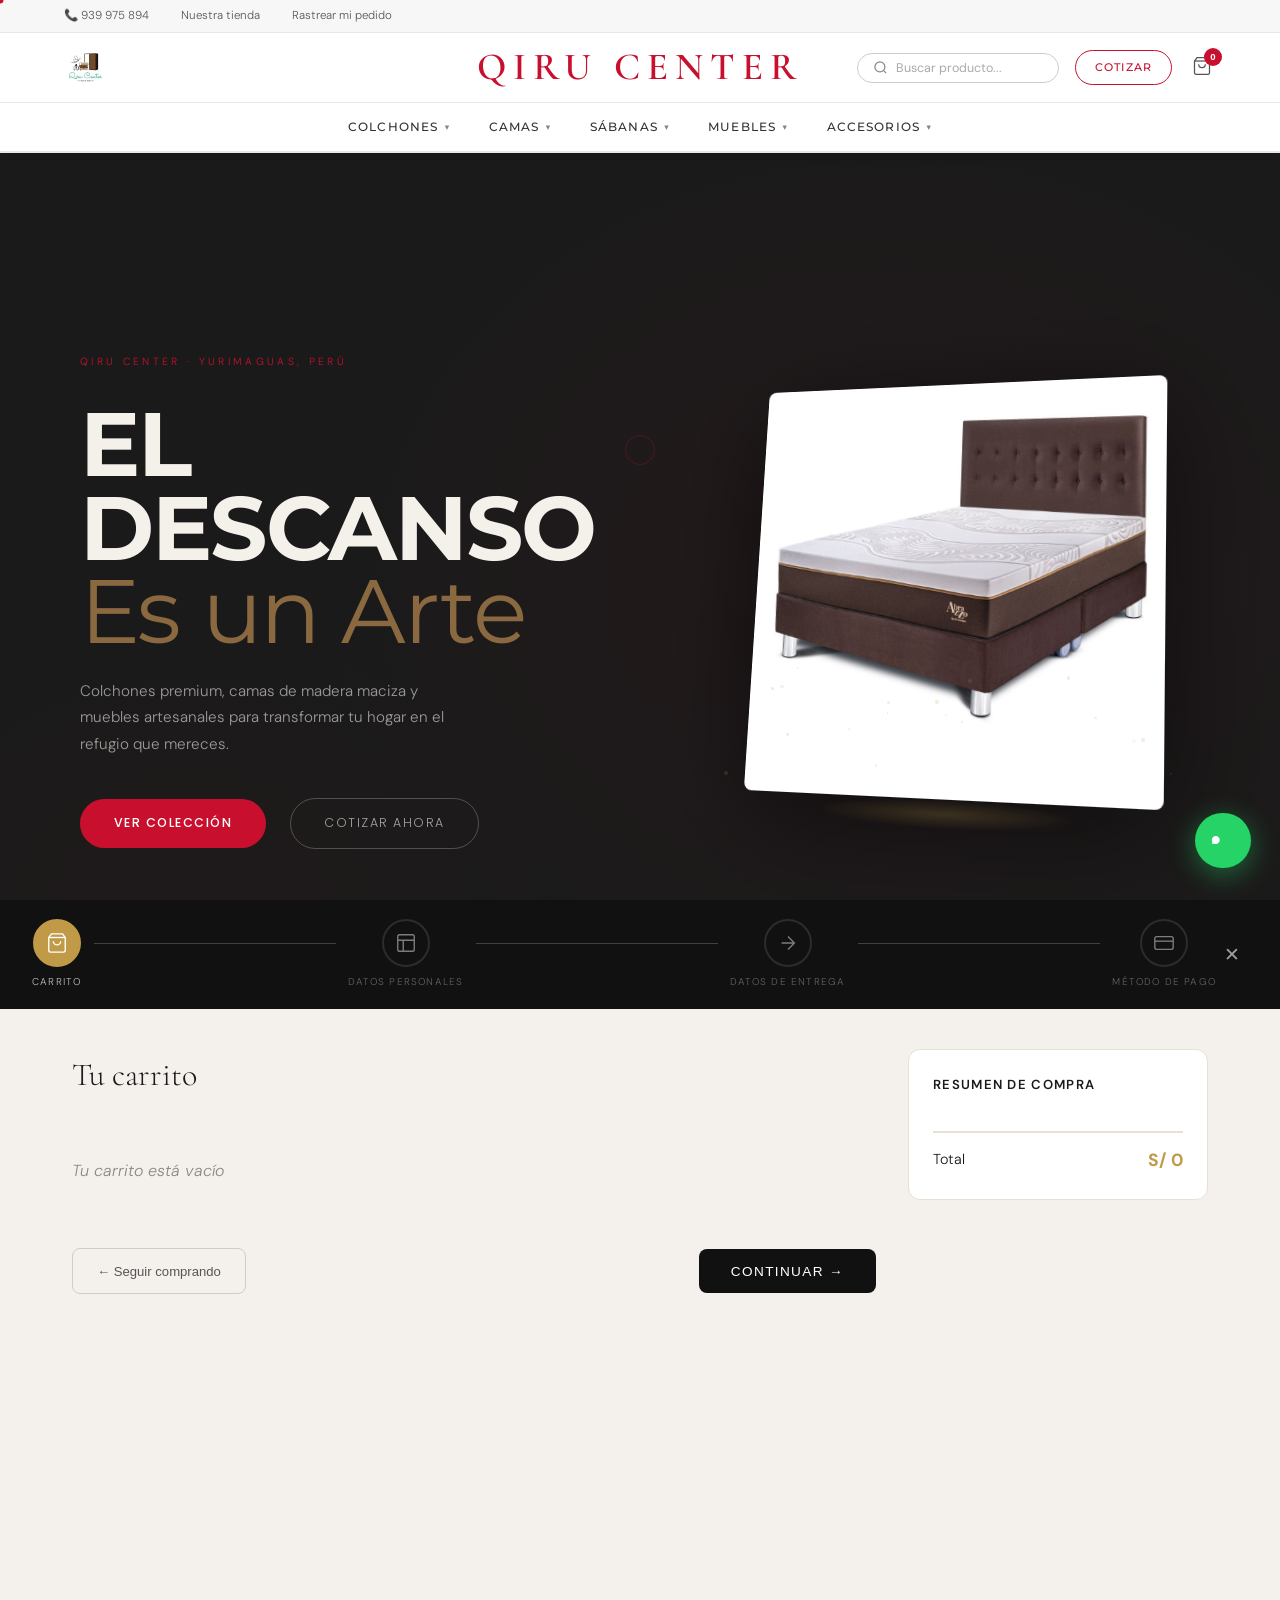
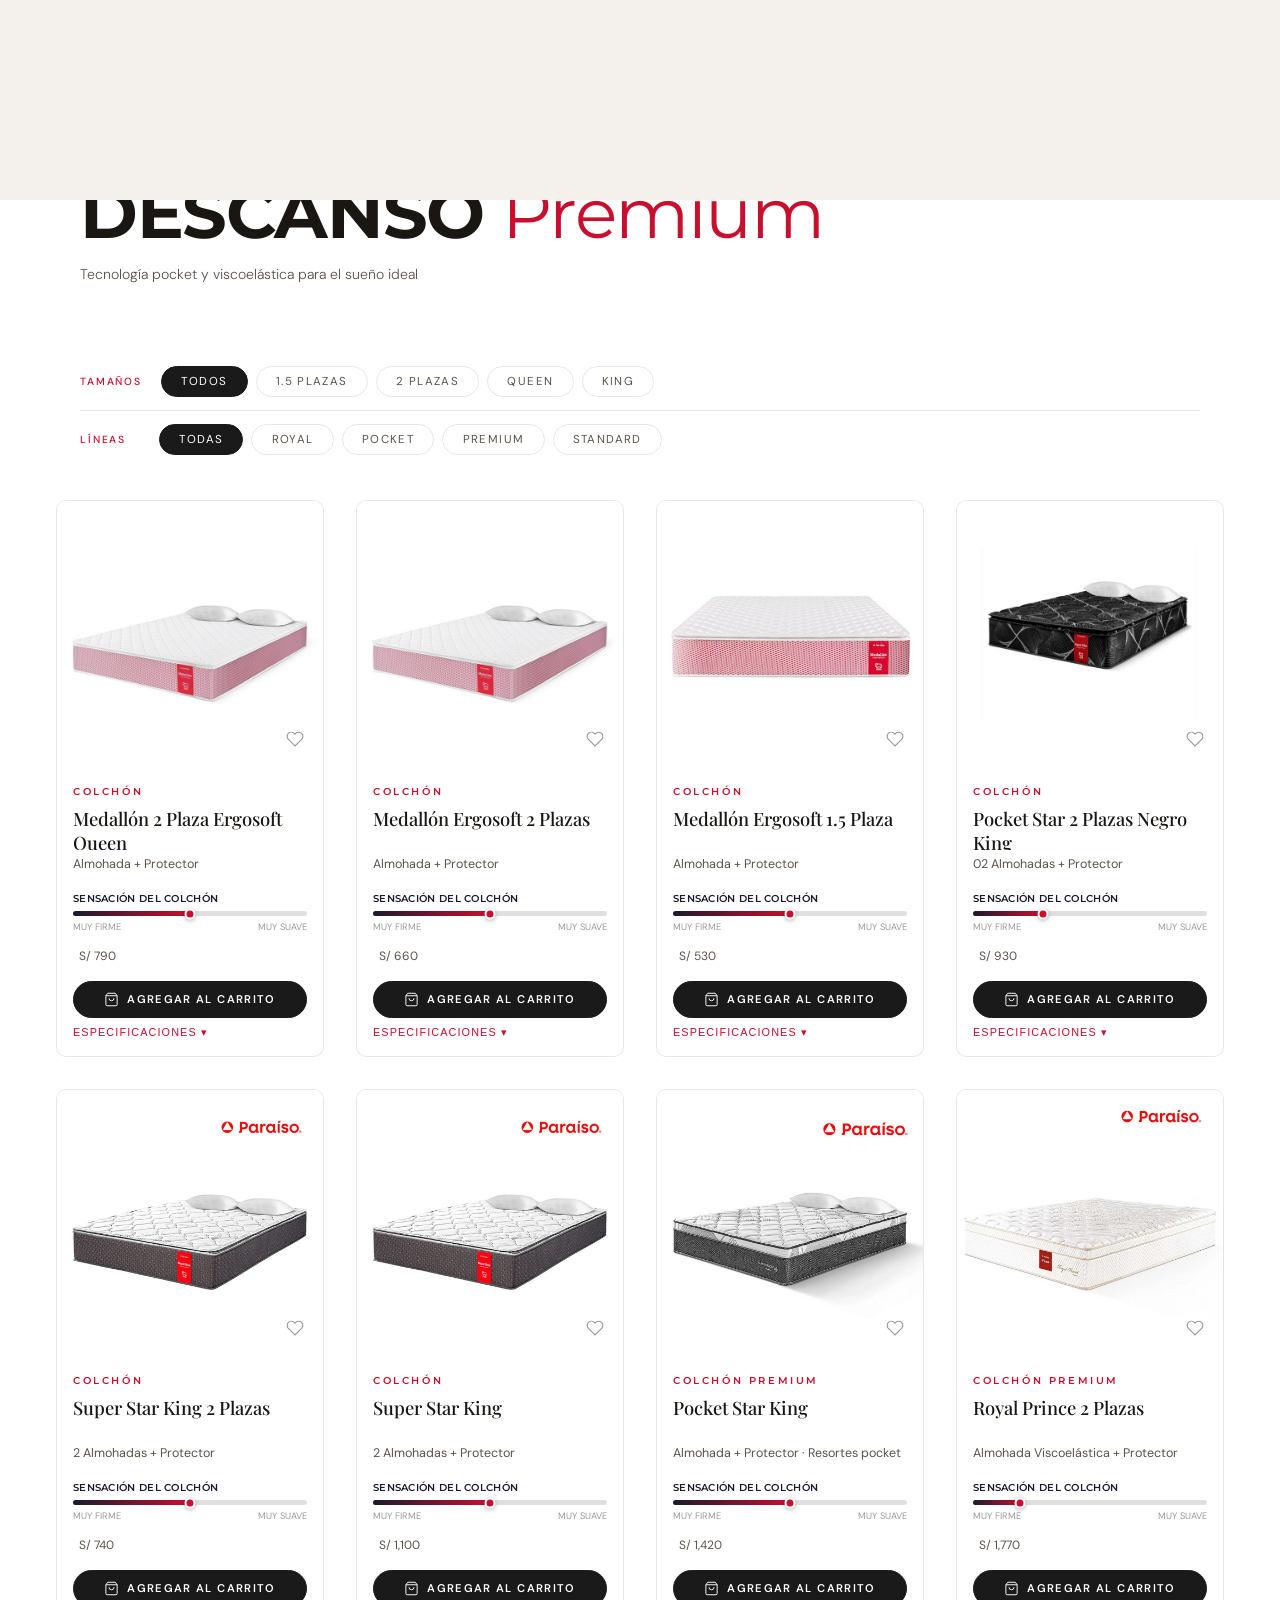
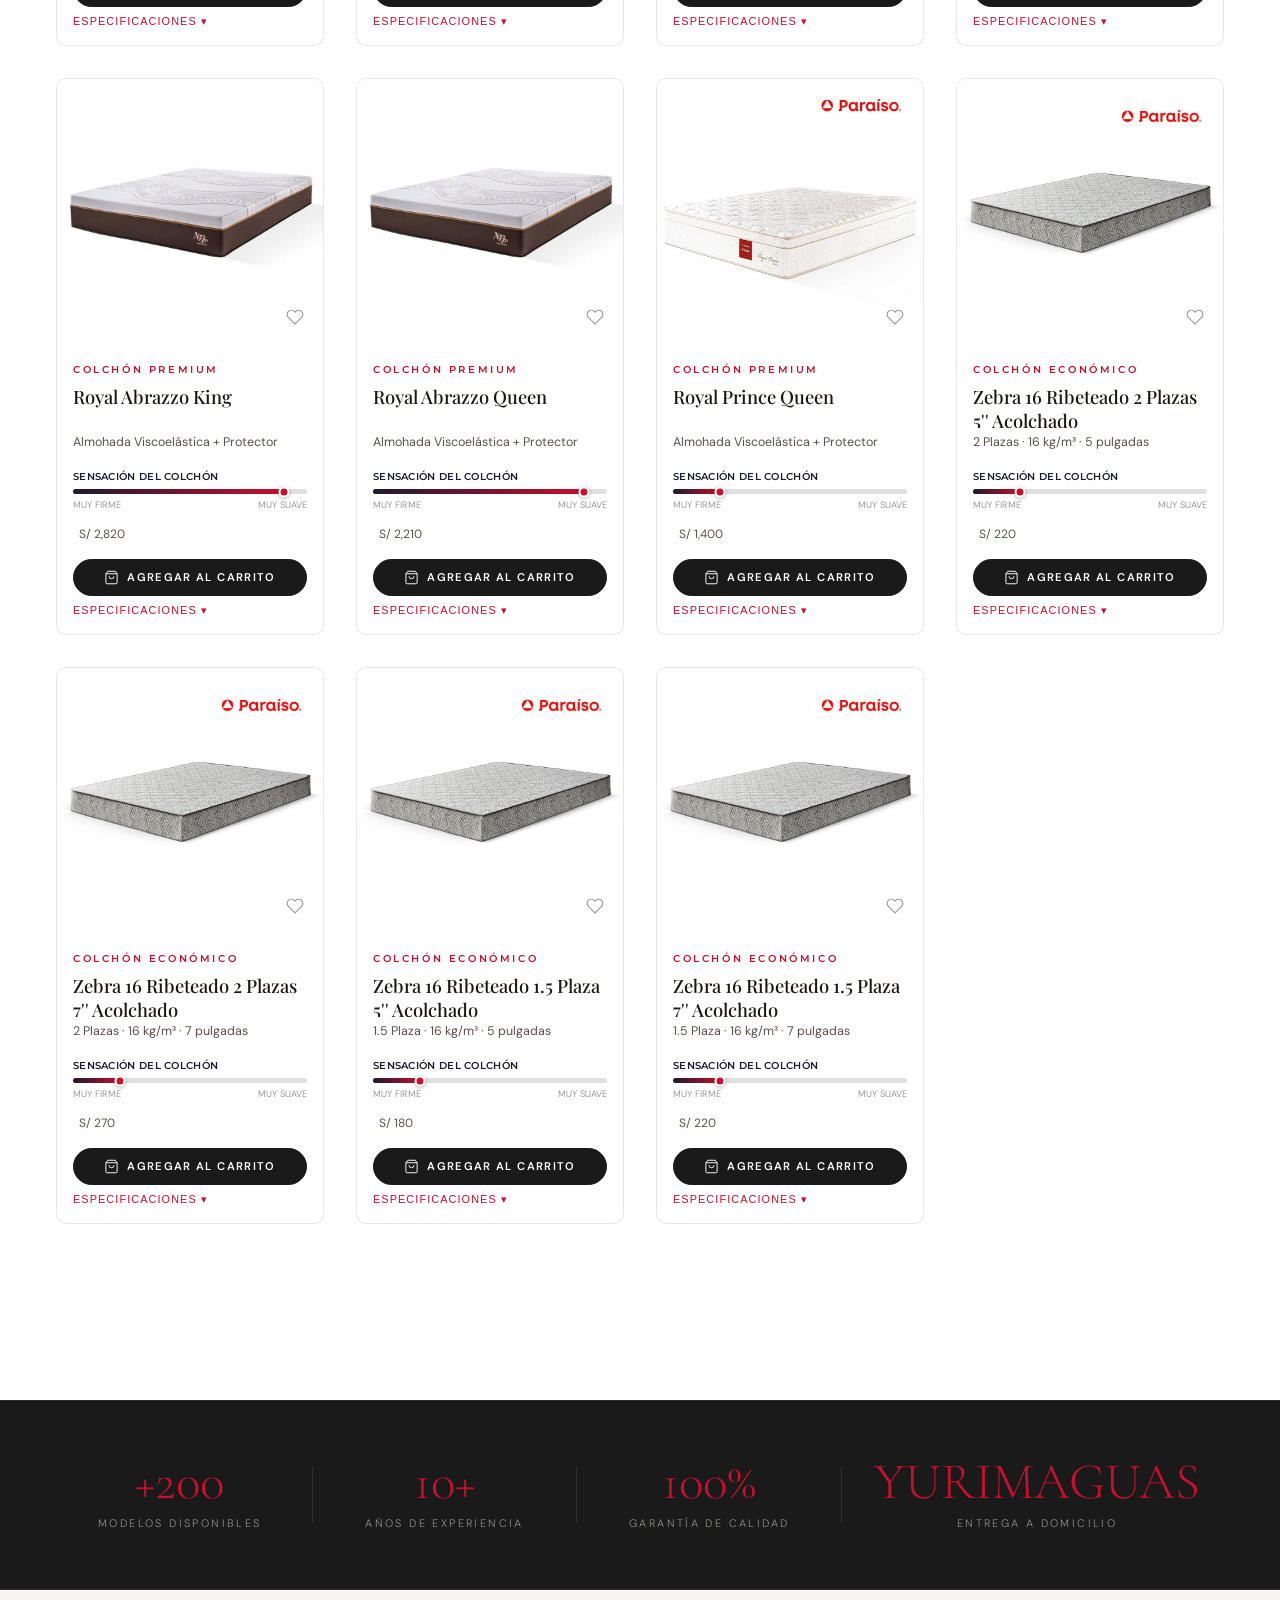
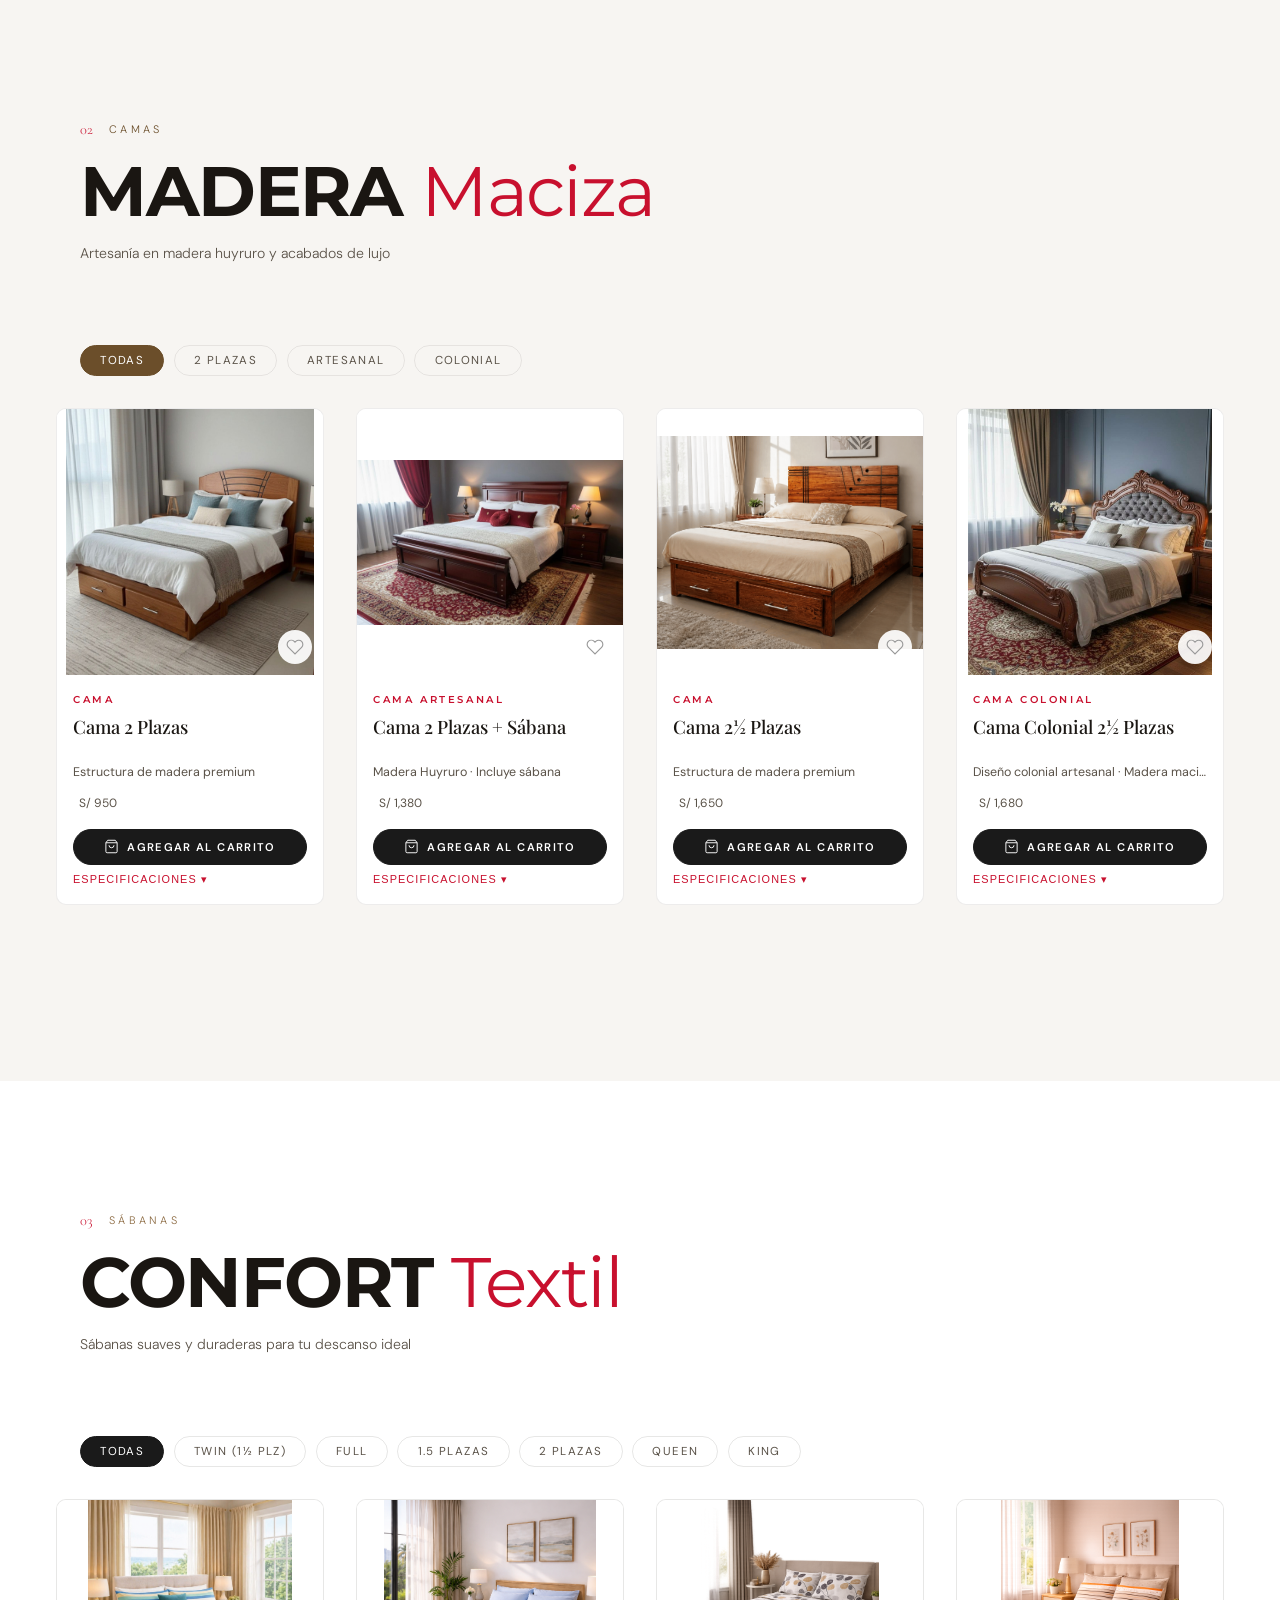
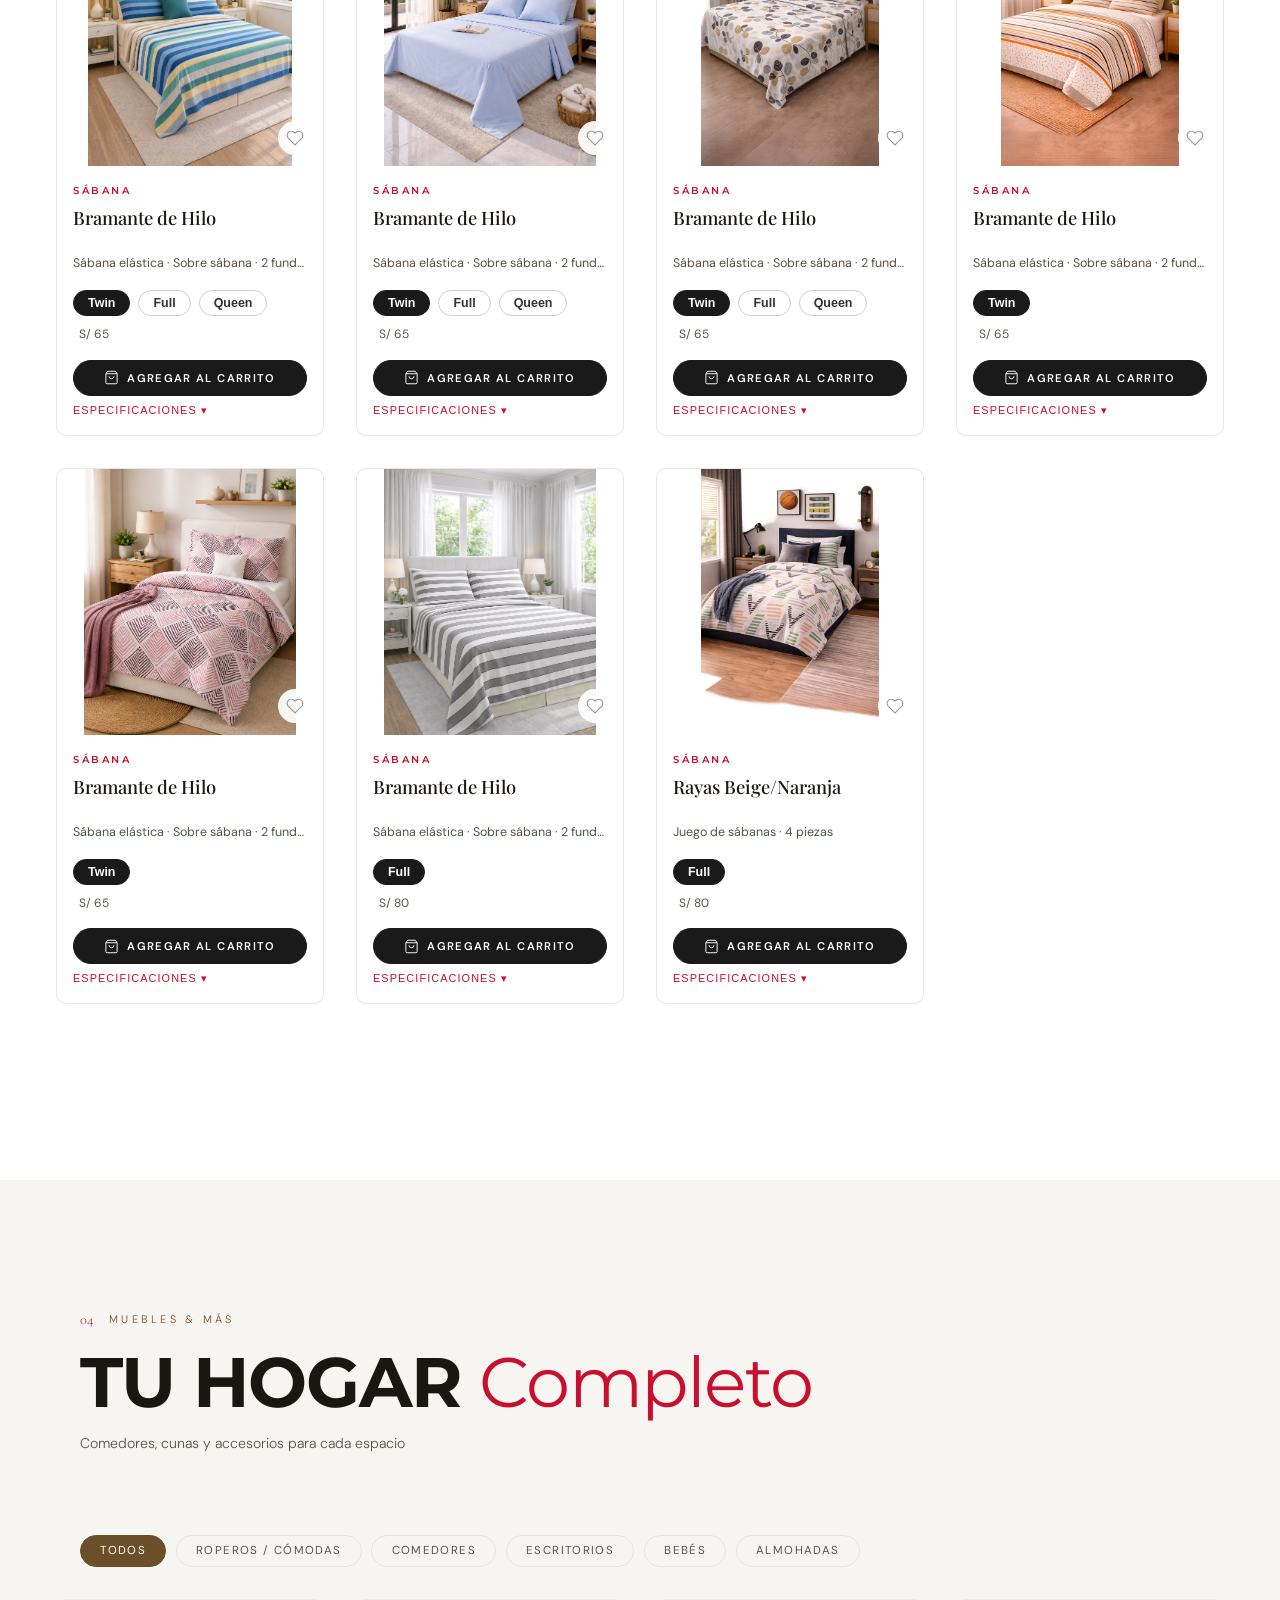
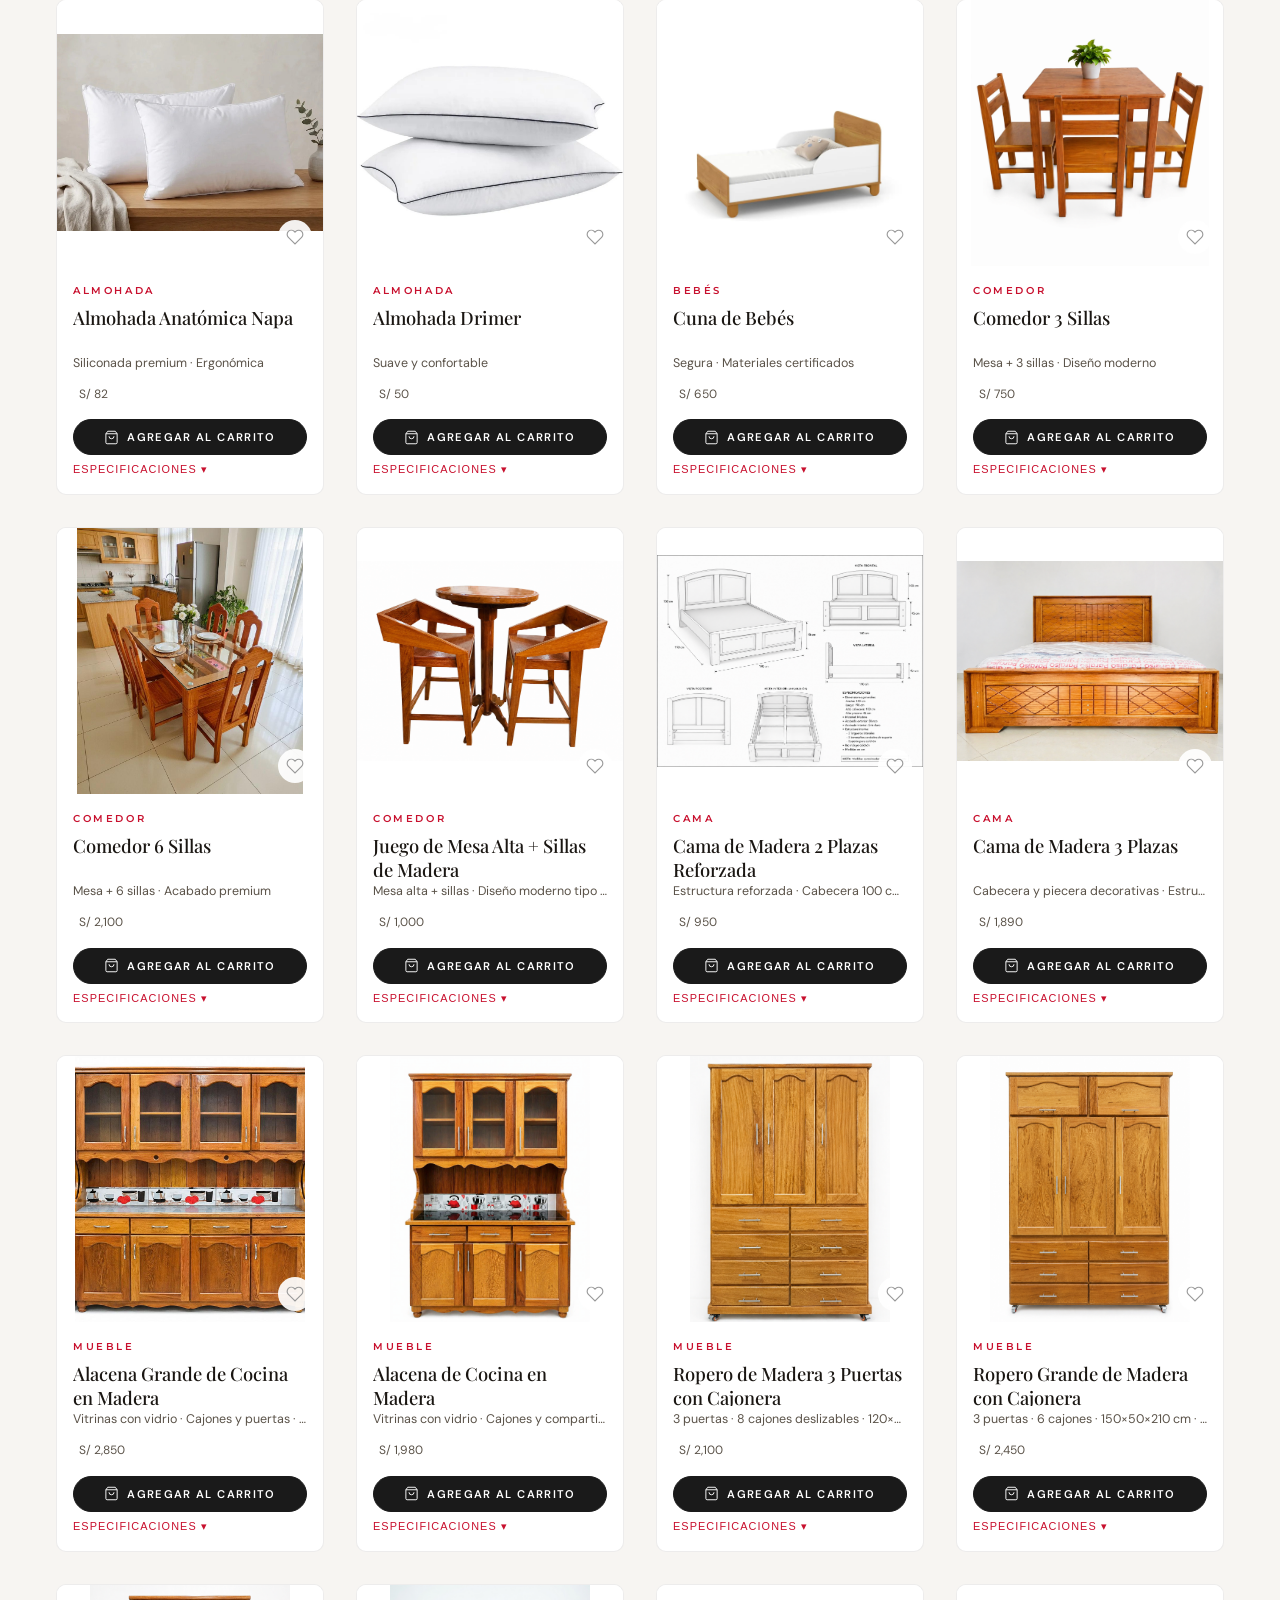
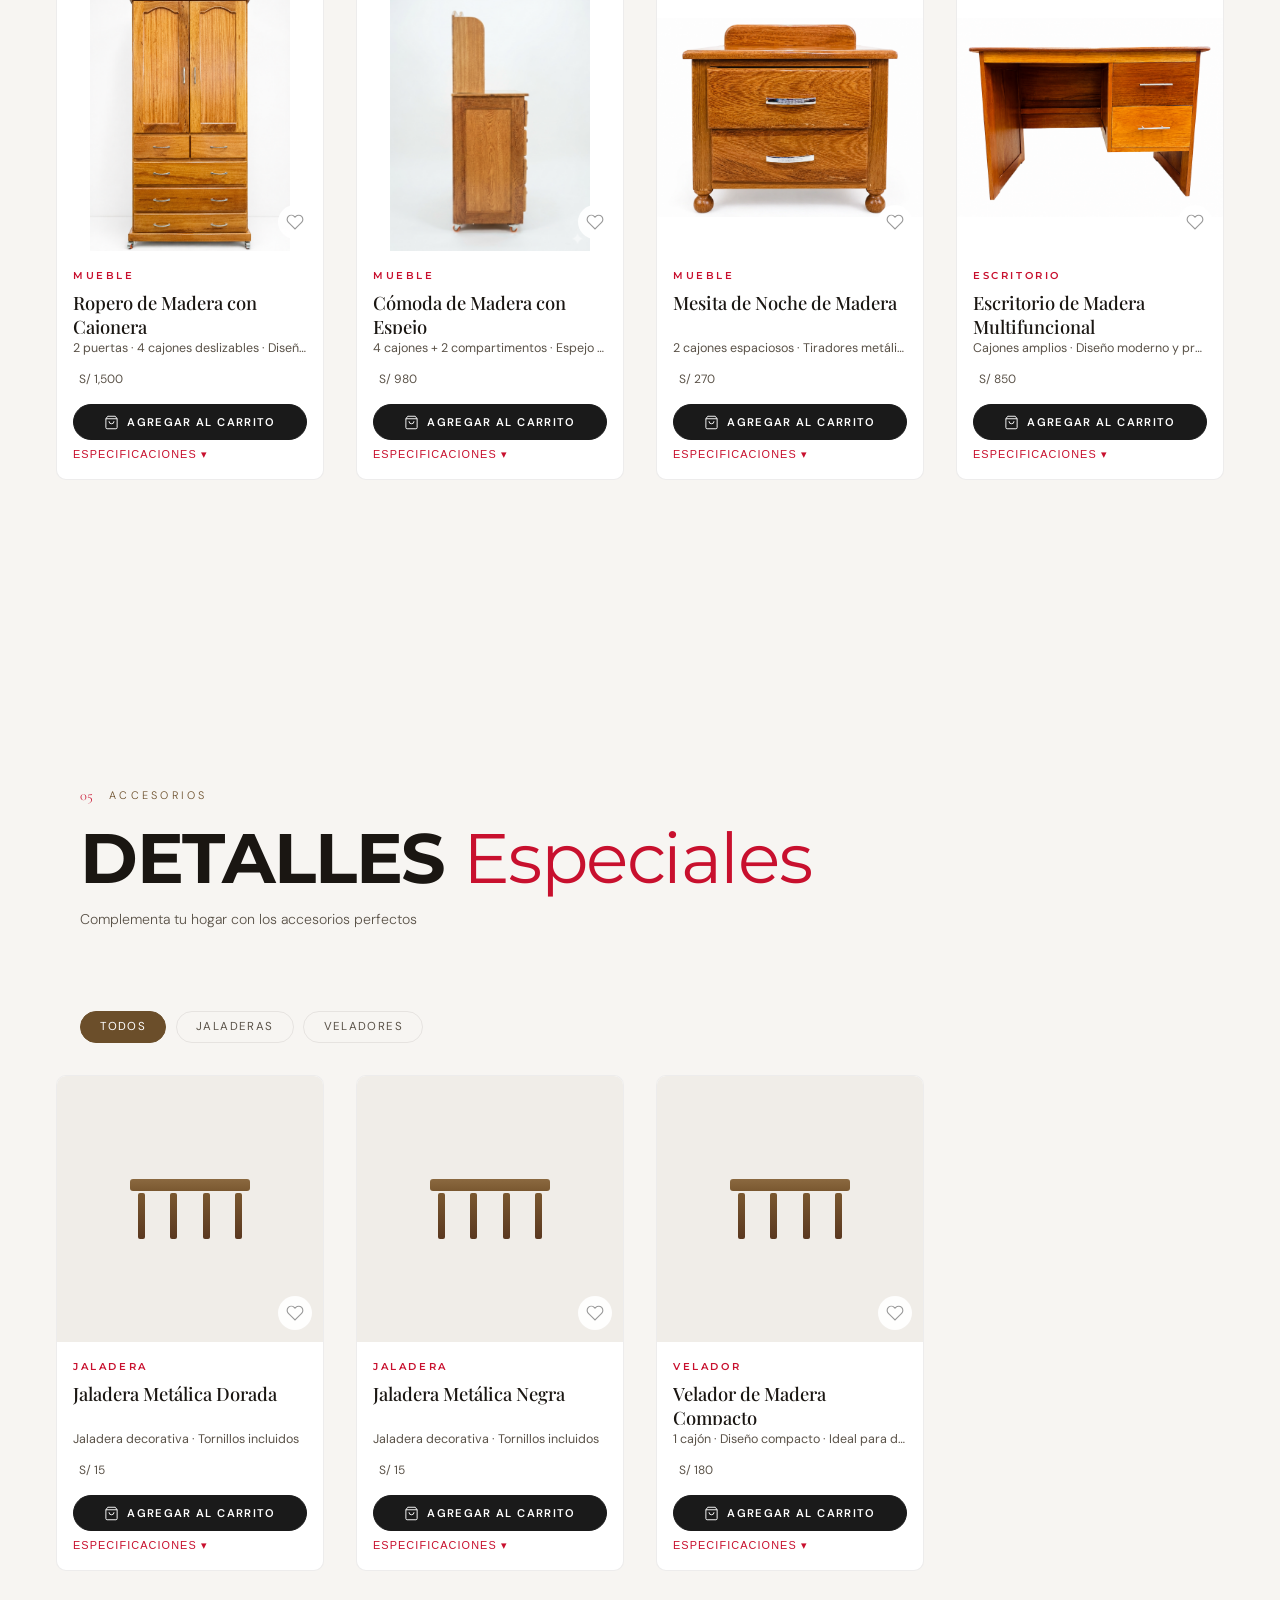
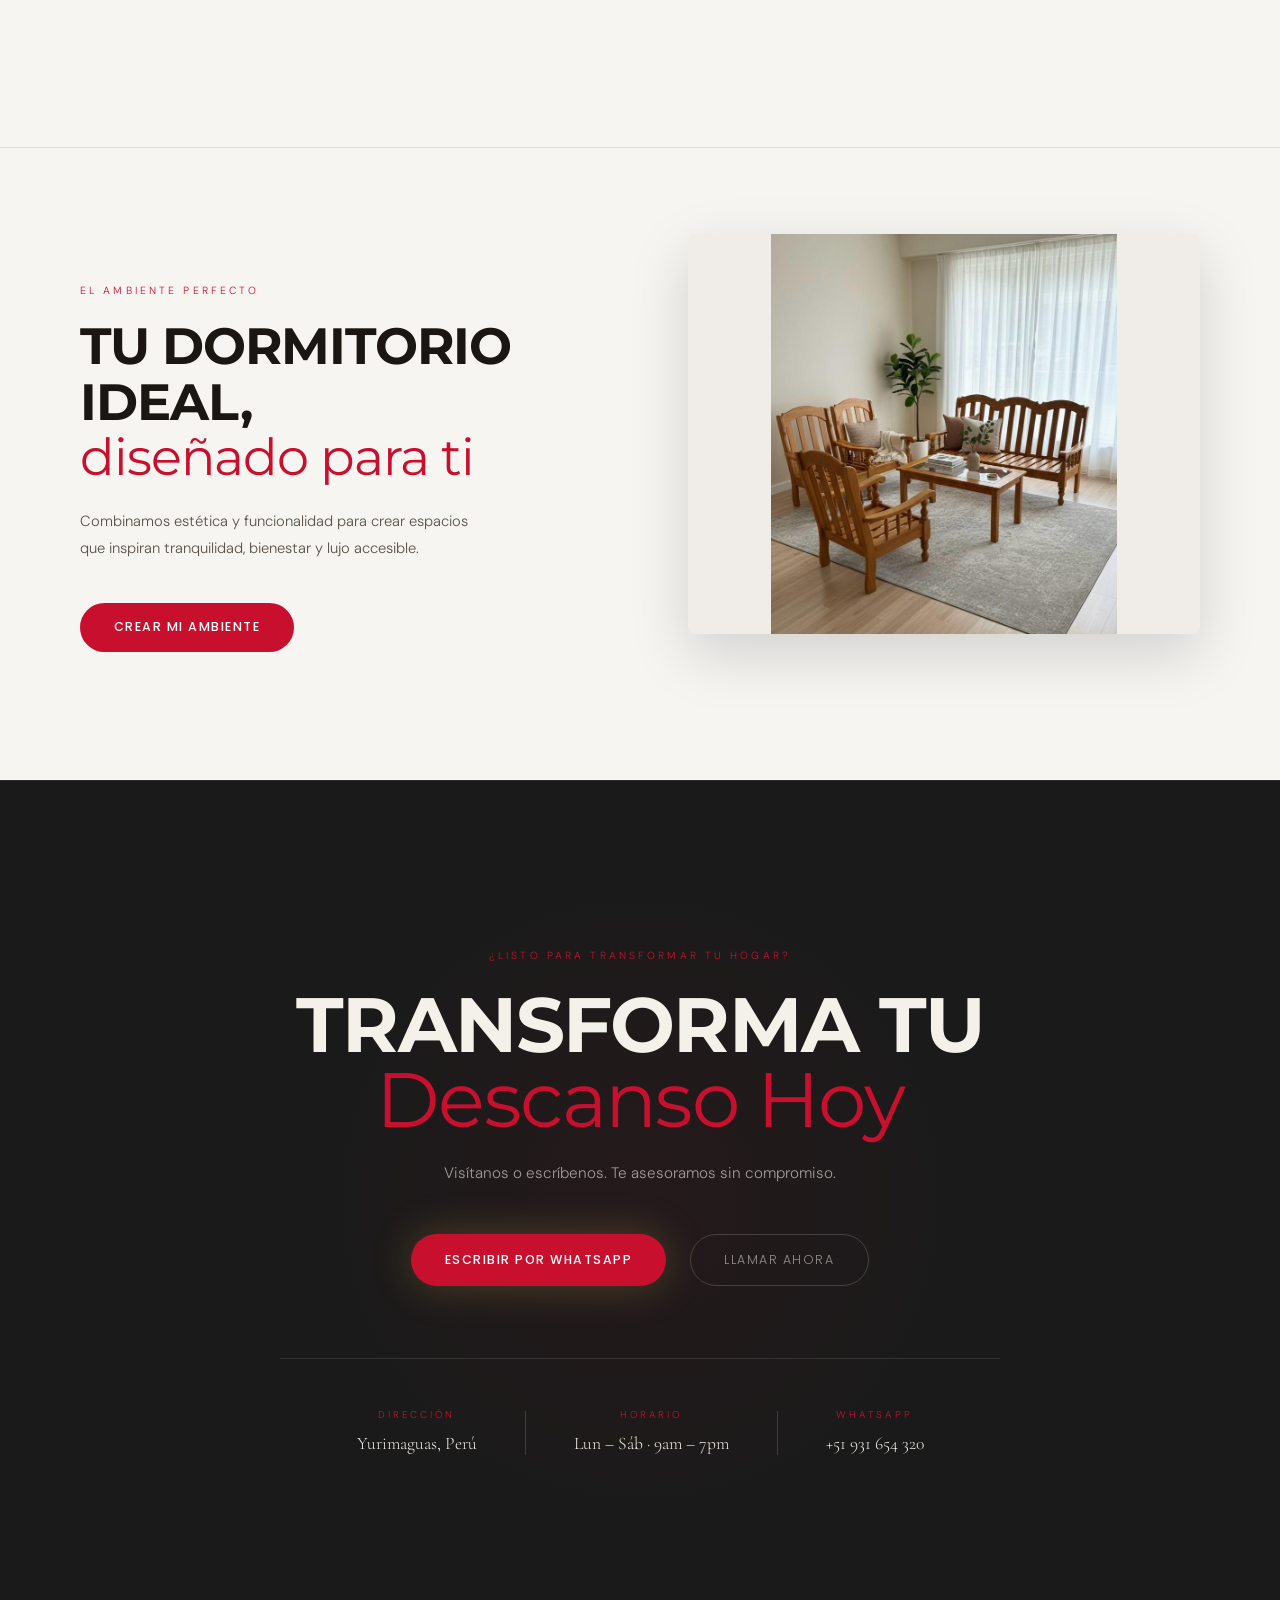
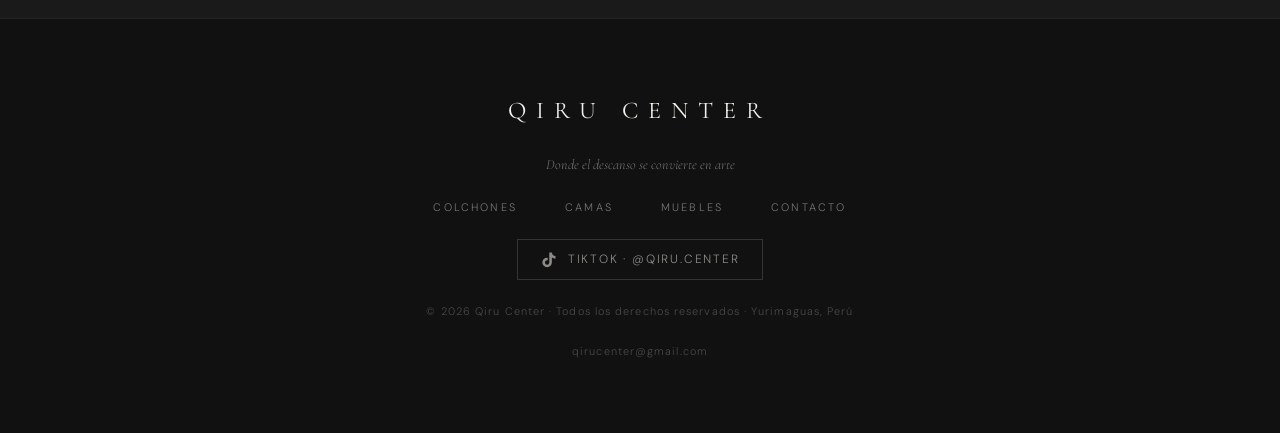
==== commit c09df5fc: "Apply Gotham-style typography (Montserrat Bold) to all section titles Co-Authored-By: Claude Sonnet " ====
--- a/static/qiru-center/index.html
+++ b/static/qiru-center/index.html
@@ -462,7 +462,7 @@
             <span class="hero-tag">Qiru Center · Yurimaguas, Perú</span>
             <h1 class="hero-title">
                 <span class="line-1">El Descanso</span>
-                <span class="line-2"><em>es un Arte</em></span>
+                <span class="line-2"><em>Es un Arte</em></span>
             </h1>
             <p class="hero-desc">
                 Colchones premium, camas de madera maciza y muebles artesanales
--- a/static/qiru-center/style.css
+++ b/static/qiru-center/style.css
@@ -294,7 +294,7 @@
     font-weight: 500; letter-spacing: .1em;
     text-transform: uppercase; text-decoration: none;
     transition: all .3s; white-space: nowrap;
-    border-radius: 3px;
+    border-radius: 50px;
 }
 .nav-cta:hover { background: var(--accent); color: #fff; }
 
@@ -475,17 +475,29 @@
     object-fit: contain; background: #fff;
     border-radius: 3px; flex-shrink: 0;
 }
-.cart-item-info { flex: 1; }
+.cart-item-info { flex: 1; min-width: 0; }
 .cart-item-name {
-    font-family: var(--fh); font-size: 1rem;
+    font-family: var(--fh); font-size: .95rem;
     color: var(--td); line-height: 1.3;
-    margin-bottom: .3rem;
-}
-.cart-item-price { font-size: .85rem; color: var(--accent); }
+    margin-bottom: .2rem;
+}
+.cart-item-meta { font-size: .72rem; color: var(--tmu); margin-bottom: .4rem; }
+.cart-item-row { display: flex; align-items: center; gap: .6rem; margin-top: .3rem; }
+.cart-qty-select {
+    padding: .28rem .6rem;
+    border: 1px solid #ccc; border-radius: 5px;
+    font-family: var(--fb); font-size: .78rem;
+    background: #fff; color: #333;
+    cursor: pointer; min-width: 90px;
+    appearance: auto;
+}
+.cart-qty-select:focus { outline: none; border-color: var(--accent); }
+.cart-item-price { font-size: .88rem; font-weight: 600; color: var(--accent); }
 .cart-item-remove {
     background: none; border: none;
-    color: var(--tmu); font-size: .85rem;
-    transition: color .3s; flex-shrink: 0;
+    color: var(--tmu); font-size: 1rem;
+    transition: color .2s; flex-shrink: 0;
+    padding: .2rem; cursor: pointer;
 }
 .cart-item-remove:hover { color: #e05; }
 
@@ -589,6 +601,7 @@
     padding: .45rem 1.2rem;
     background: transparent;
     border: 1px solid var(--brd);
+    border-radius: 50px;
     color: var(--tm);
     font-family: var(--fb); font-size: .72rem;
     font-weight: 400; letter-spacing: .12em;
@@ -628,6 +641,7 @@
     padding: .7rem 1rem; margin-top: 0;
     background: #1a1a1a;
     border: 1px solid #1a1a1a;
+    border-radius: 50px;
     color: #fff;
     font-family: var(--fb); font-size: .75rem;
     font-weight: 600; letter-spacing: .12em;
@@ -652,7 +666,7 @@
 .card-size-btn {
     padding: 4px 12px;
     border: 1.5px solid #d0d0d0;
-    border-radius: 4px;
+    border-radius: 50px;
     background: #fff;
     color: #333;
     font-size: 0.75rem;
@@ -741,11 +755,12 @@
 .hero-tag.show { opacity: 1; transform: translateY(0); }
 
 .hero-title {
-    font-family: var(--fh2);
+    font-family: var(--fm);
     font-size: clamp(4rem,7vw,7.5rem);
-    font-weight: 500; line-height: .93;
+    font-weight: 700; line-height: .93;
     color: #F4F0EA; margin-bottom: 1.6rem;
     overflow: hidden;
+    letter-spacing: -0.02em;
 }
 .hero-title .line-1,
 .hero-title .line-2 {
@@ -753,11 +768,11 @@
     opacity: 0; transform: translateY(90px);
     transition: opacity 1.1s var(--ease), transform 1.1s var(--ease);
 }
-.hero-title .line-1 { font-family: var(--fh2); font-weight: 500; }
-.hero-title .line-2 { font-family: var(--fh); font-weight: 300; }
+.hero-title .line-1 { font-family: var(--fm); font-weight: 700; text-transform: uppercase; }
+.hero-title .line-2 { font-family: var(--fm); font-weight: 400; }
 .hero-title .line-1.show { opacity: 1; transform: translateY(0); }
 .hero-title .line-2.show { opacity: 1; transform: translateY(0); }
-.hero-title em { font-style: italic; font-family: var(--fh); color: var(--wood); }
+.hero-title em { font-style: normal; font-family: var(--fm); font-weight: 400; color: var(--wood); }
 
 .hero-desc {
     font-size: .95rem; font-weight: 300;
@@ -976,6 +991,7 @@
     display: inline-flex; align-items: center;
     padding: .9rem 2.1rem;
     background: var(--accent); color: #fff;
+    border-radius: 50px;
     font-family: var(--fb); font-size: .78rem;
     font-weight: 500; letter-spacing: .12em;
     text-transform: uppercase; text-decoration: none;
@@ -1003,6 +1019,7 @@
     padding: .9rem 2.1rem;
     background: transparent;
     color: rgba(244,240,234,.65);
+    border-radius: 50px;
     font-family: var(--fb); font-size: .78rem;
     font-weight: 300; letter-spacing: .12em;
     text-transform: uppercase; text-decoration: none;
@@ -1097,12 +1114,13 @@
     text-transform: uppercase; color: var(--wood);
 }
 .section-title {
-    font-family: var(--fh);
+    font-family: var(--fm);
     font-size: clamp(3rem, 5.5vw, 5.5rem);
-    font-weight: 300; line-height: .97;
+    font-weight: 700; line-height: .97;
+    letter-spacing: -0.02em; text-transform: uppercase;
     color: var(--td); margin-bottom: 1rem;
 }
-.section-title em { font-style: italic; color: var(--accent); }
+.section-title em { font-style: normal; font-weight: 400; text-transform: none; color: var(--accent); }
 .section-title.dark { color: var(--td); }
 .section-sub { font-size: .88rem; font-weight: 300; color: var(--tm); }
 .section-sub.dark { color: var(--tm); }
@@ -1428,12 +1446,21 @@
     overflow: hidden; white-space: nowrap; text-overflow: ellipsis;
 }
 .light-section .card-desc { color: var(--tm); }
+
+/* ── FIRMNESS SLIDER ────────────────────────────────── */
+.card-firmness { margin: .5rem 0 .65rem; }
+.cf-label { font-family: var(--fm); font-size: .7rem; font-weight: 600; color: #1a1a2e; margin-bottom: .35rem; letter-spacing: .03em; text-transform: uppercase; }
+.cf-track { position: relative; height: 6px; background: #e0e0e0; border-radius: 4px; margin-bottom: .25rem; }
+.cf-fill { position: absolute; left: 0; top: 0; height: 100%; background: linear-gradient(90deg, #1a1a2e 0%, #c8102e 100%); border-radius: 4px; }
+.cf-dot { position: absolute; top: 50%; transform: translate(-50%, -50%); width: 13px; height: 13px; background: #c8102e; border: 2px solid #fff; border-radius: 50%; box-shadow: 0 1px 4px rgba(0,0,0,.3); }
+.cf-ends { display: flex; justify-content: space-between; font-family: var(--fb); font-size: .62rem; color: #888; }
+
 .card-price {
-    font-family: var(--fp); font-size: 1.55rem; font-weight: 500;
-    color: var(--td); line-height: 1; margin-bottom: .75rem;
+    font-family: var(--fp); font-size: 1.65rem; font-weight: 700;
+    color: #c8102e; line-height: 1; margin-bottom: .75rem;
     height: 1.6rem;
 }
-.light-section .card-price { color: var(--td); }
+.light-section .card-price { color: #c8102e; }
 .card-price span {
     font-size: .75rem; font-family: var(--fb);
     font-weight: 400; color: var(--tm); margin-left: .2rem;
@@ -1479,12 +1506,13 @@
     margin-bottom: 1.2rem;
 }
 .ambiente-title {
-    font-family: var(--fh);
+    font-family: var(--fm);
     font-size: clamp(2.4rem, 4vw, 4rem);
-    font-weight: 300; line-height: 1.08;
+    font-weight: 700; line-height: 1.08;
+    letter-spacing: -0.02em; text-transform: uppercase;
     color: var(--td); margin-bottom: 1.5rem;
 }
-.ambiente-title em { font-style: italic; color: var(--accent); }
+.ambiente-title em { font-style: normal; font-weight: 400; text-transform: none; color: var(--accent); }
 .ambiente-desc {
     font-size: .92rem; color: var(--tm);
     line-height: 1.85; max-width: 400px; margin-bottom: 2.5rem;
@@ -1599,12 +1627,13 @@
     margin-bottom: 1.5rem;
 }
 .contacto-title {
-    font-family: var(--fh);
+    font-family: var(--fm);
     font-size: clamp(3rem, 6vw, 6.5rem);
-    font-weight: 300; line-height: .97;
+    font-weight: 700; line-height: .97;
+    letter-spacing: -0.02em; text-transform: uppercase;
     color: #F4F0EA; margin-bottom: 1.5rem;
 }
-.contacto-title em { font-style: italic; color: var(--accent); }
+.contacto-title em { font-style: normal; font-weight: 400; text-transform: none; color: var(--accent); }
 .contacto-desc { font-size: .95rem; color: rgba(244,240,234,.6); margin-bottom: 3rem; }
 .contacto-actions {
     display: flex; gap: 1.5rem; justify-content: center;
@@ -2145,7 +2174,7 @@
     color: #fff;
     border: none;
     padding: 1rem 2rem;
-    border-radius: 6px;
+    border-radius: 50px;
     font-family: var(--fb);
     font-size: .82rem;
     font-weight: 600;
@@ -2216,9 +2245,16 @@
 @media (min-width: 1101px) {
     .nav-brand-title { font-size: 1.3rem; }
     .products-grid { grid-template-columns: repeat(4, 1fr); }
-    .card-price { font-size: 1rem; }
+    .card-price { font-size: 1.15rem; }
     .card-size-btns { gap: 8px; }
     .card-size-btn { font-size: .78rem; padding: 5px 14px; }
+    /* Firmness slider — compact para 4 columnas */
+    .card-firmness { margin: .4rem 0 .5rem; }
+    .cf-label { font-size: .62rem; }
+    .cf-track { height: 5px; }
+    .cf-dot { width: 11px; height: 11px; }
+    .cf-ends { font-size: .58rem; }
+    .btn-add-cart { font-size: .7rem; padding: .6rem .8rem; }
 }
 
 /* ── TABLET (768px – 1100px) ─────────────────────────── */
@@ -2231,8 +2267,14 @@
 
     /* Tarjetas */
     .card-img-wrap { height: 220px; }
-    .card-price { font-size: .95rem; line-height: 1.4; }
+    .card-price { font-size: 1.3rem; line-height: 1.4; }
     .card-size-btn { font-size: .72rem; padding: 4px 11px; }
+    .btn-add-cart { font-size: .78rem; padding: .75rem 1rem; }
+
+    /* Firmness slider — tablet */
+    .card-firmness { margin: .45rem 0 .55rem; }
+    .cf-label { font-size: .65rem; }
+    .cf-track { height: 6px; }
 
     /* Secciones */
     .section-header { padding: 0 2rem; }
@@ -2248,17 +2290,25 @@
     /* Ocultar título central en nav (espacio limitado) */
     .nav-brand-title { display: none; }
 
-    /* Grilla 1 columna */
-    .products-grid { grid-template-columns: 1fr; gap: 1.2rem; padding: 0 .9rem 2rem; }
+    /* Grilla 2 columnas en iPhone horizontal / móvil mediano */
+    .products-grid { grid-template-columns: repeat(2, 1fr); gap: 1rem; padding: 0 .8rem 2rem; }
 
     /* Tarjetas */
-    .card-img-wrap { height: 200px; }
-    .card-price { font-size: .85rem; line-height: 1.5; flex-wrap: wrap; gap: 2px; }
+    .card-img-wrap { height: 180px; }
+    .card-price { font-size: 1.1rem; line-height: 1.4; flex-wrap: wrap; gap: 2px; }
     .card-size-btns { gap: 5px; margin: 6px 0 5px; }
     .card-size-btn { font-size: .7rem; padding: 4px 10px; }
+    .btn-add-cart { font-size: .72rem; padding: .65rem .7rem; }
 
     /* Precio unidad/mayor — apilar en móvil */
     .card-price span { display: inline; }
+
+    /* Firmness slider — móvil */
+    .card-firmness { margin: .4rem 0 .5rem; }
+    .cf-label { font-size: .62rem; margin-bottom: .28rem; }
+    .cf-track { height: 5px; }
+    .cf-dot { width: 11px; height: 11px; }
+    .cf-ends { font-size: .58rem; }
 
     /* Filtros horizontales scrollables */
     .filter-tabs {
@@ -2275,12 +2325,18 @@
     .pd-related-grid { grid-template-columns: 1fr; }
 }
 
-/* ── PEQUEÑO MÓVIL (≤ 480px) ────────────────────────── */
+/* ── PEQUEÑO MÓVIL / iPhone (≤ 480px) ───────────────── */
 @media (max-width: 480px) {
-    .products-grid { padding: 0 .6rem 1.5rem; gap: 1rem; }
-    .card-body { padding: .7rem .7rem .6rem; }
-    .card-name { font-size: .85rem; }
-    .card-price { font-size: .8rem; }
-    .card-size-btn { font-size: .65rem; padding: 3px 8px; }
-    .btn-add-cart { font-size: .68rem; padding: .6rem; }
-}
+    /* 1 columna en iPhones pequeños */
+    .products-grid { grid-template-columns: 1fr; padding: 0 .7rem 1.5rem; gap: 1rem; }
+    .card-img-wrap { height: 220px; }
+    .card-body { padding: .8rem .8rem .7rem; }
+    .card-name { font-size: .9rem; }
+    .card-price { font-size: 1.25rem; }
+    .card-size-btn { font-size: .68rem; padding: 4px 10px; }
+    .btn-add-cart { font-size: .72rem; padding: .68rem; }
+    /* Firmness slider — iPhone */
+    .cf-label { font-size: .6rem; }
+    .cf-dot { width: 10px; height: 10px; }
+    .cf-ends { font-size: .56rem; }
+}
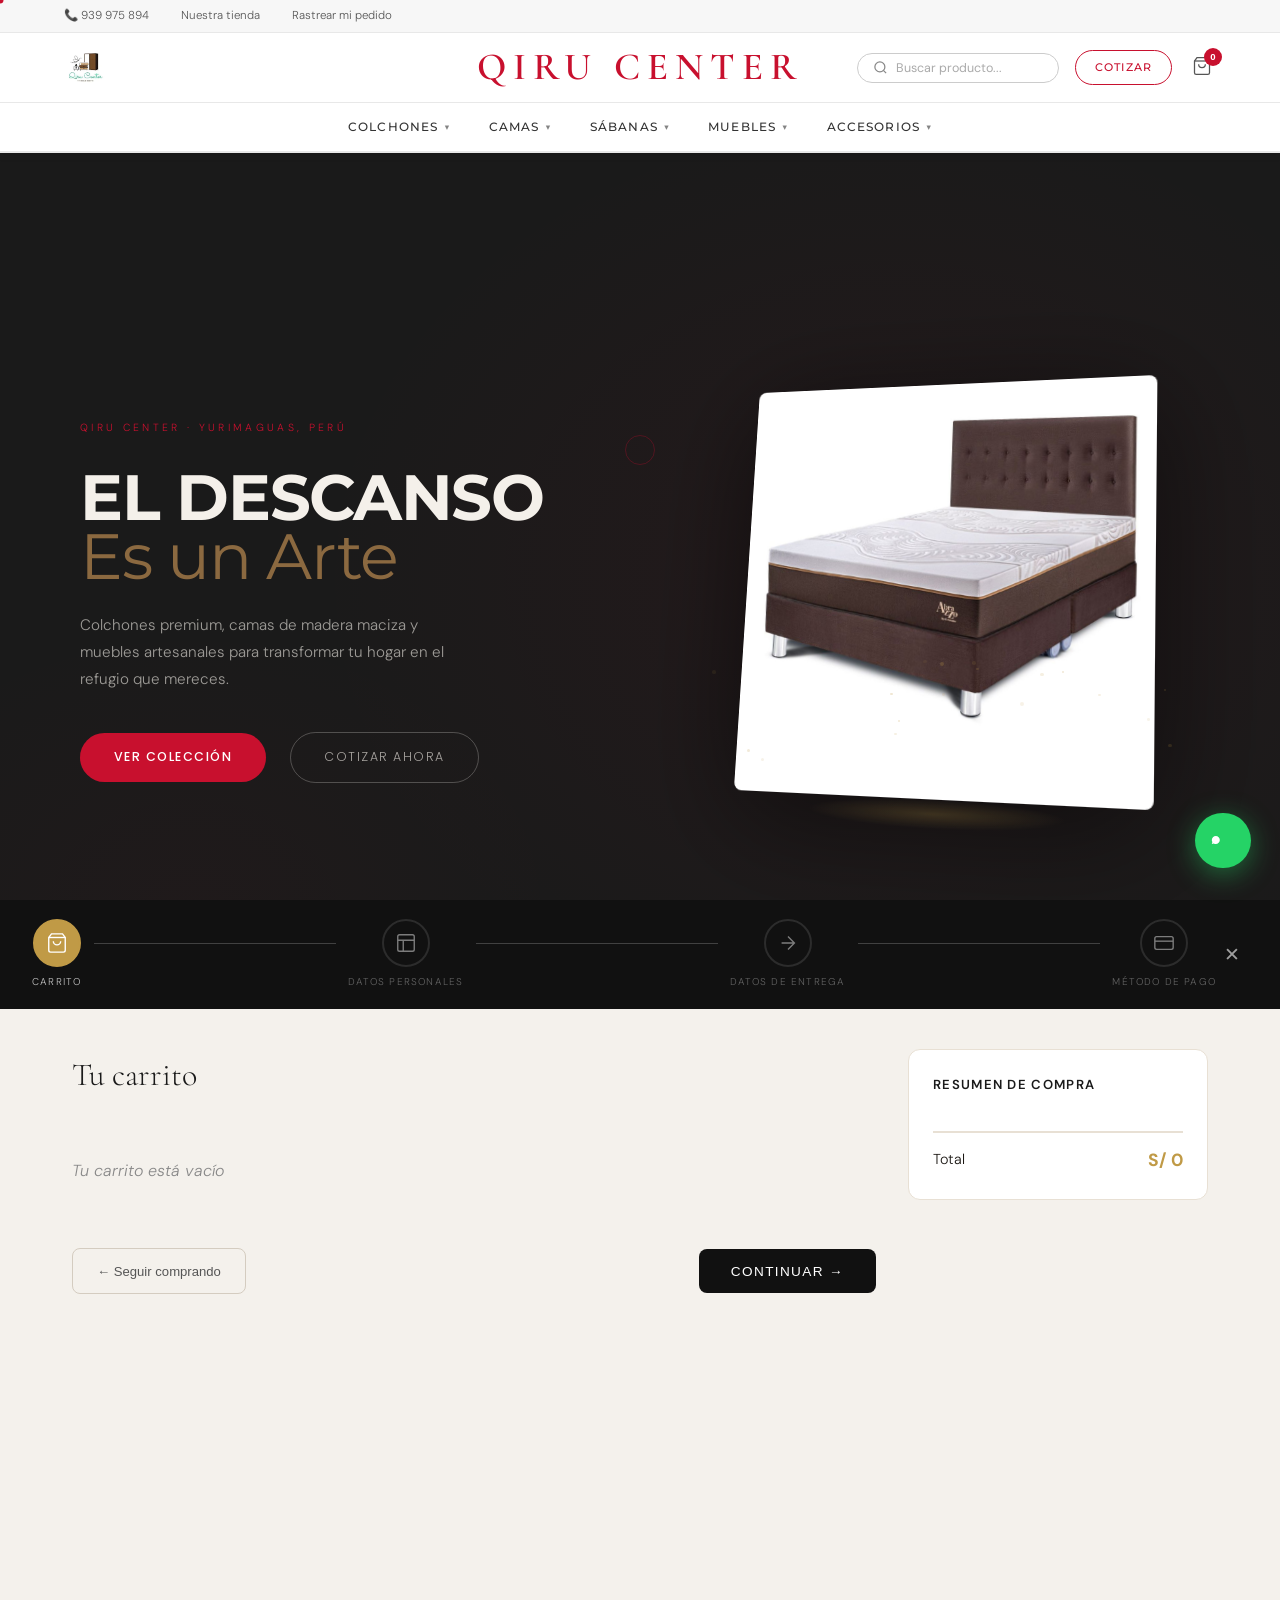
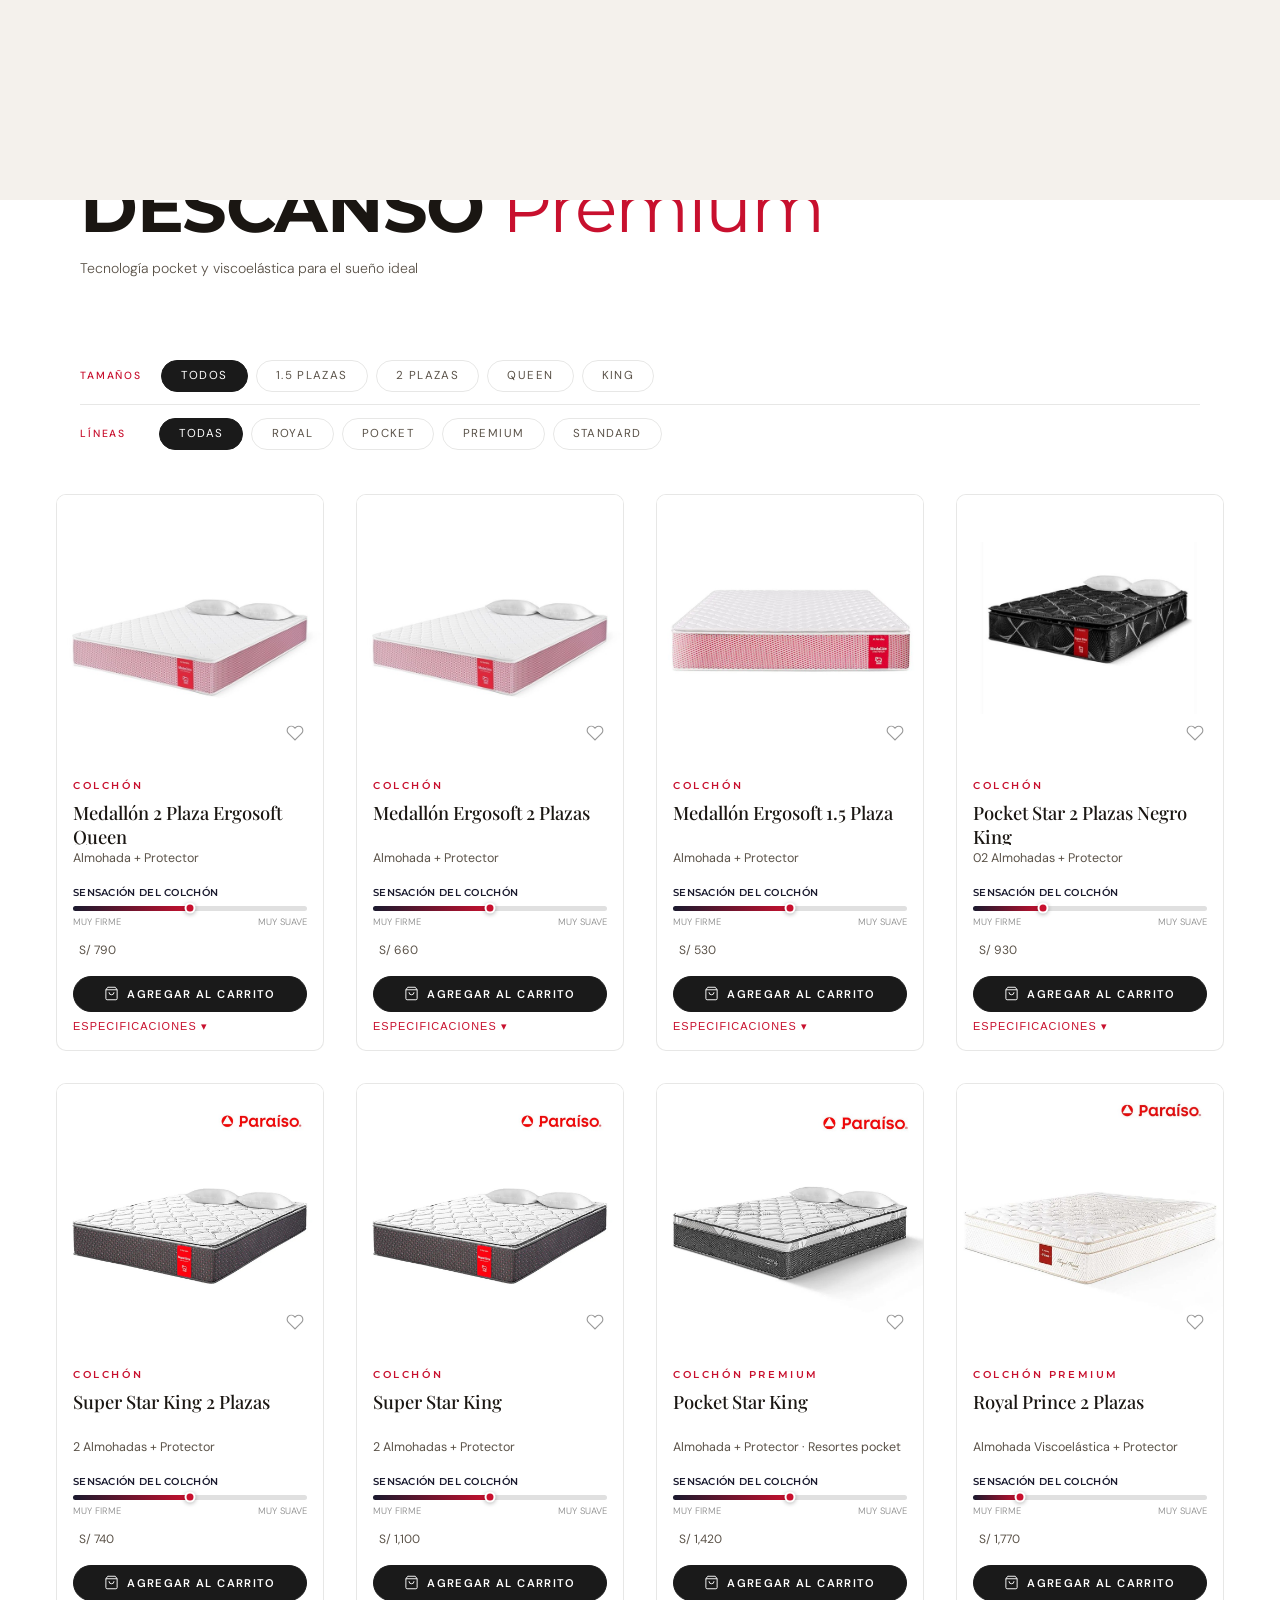
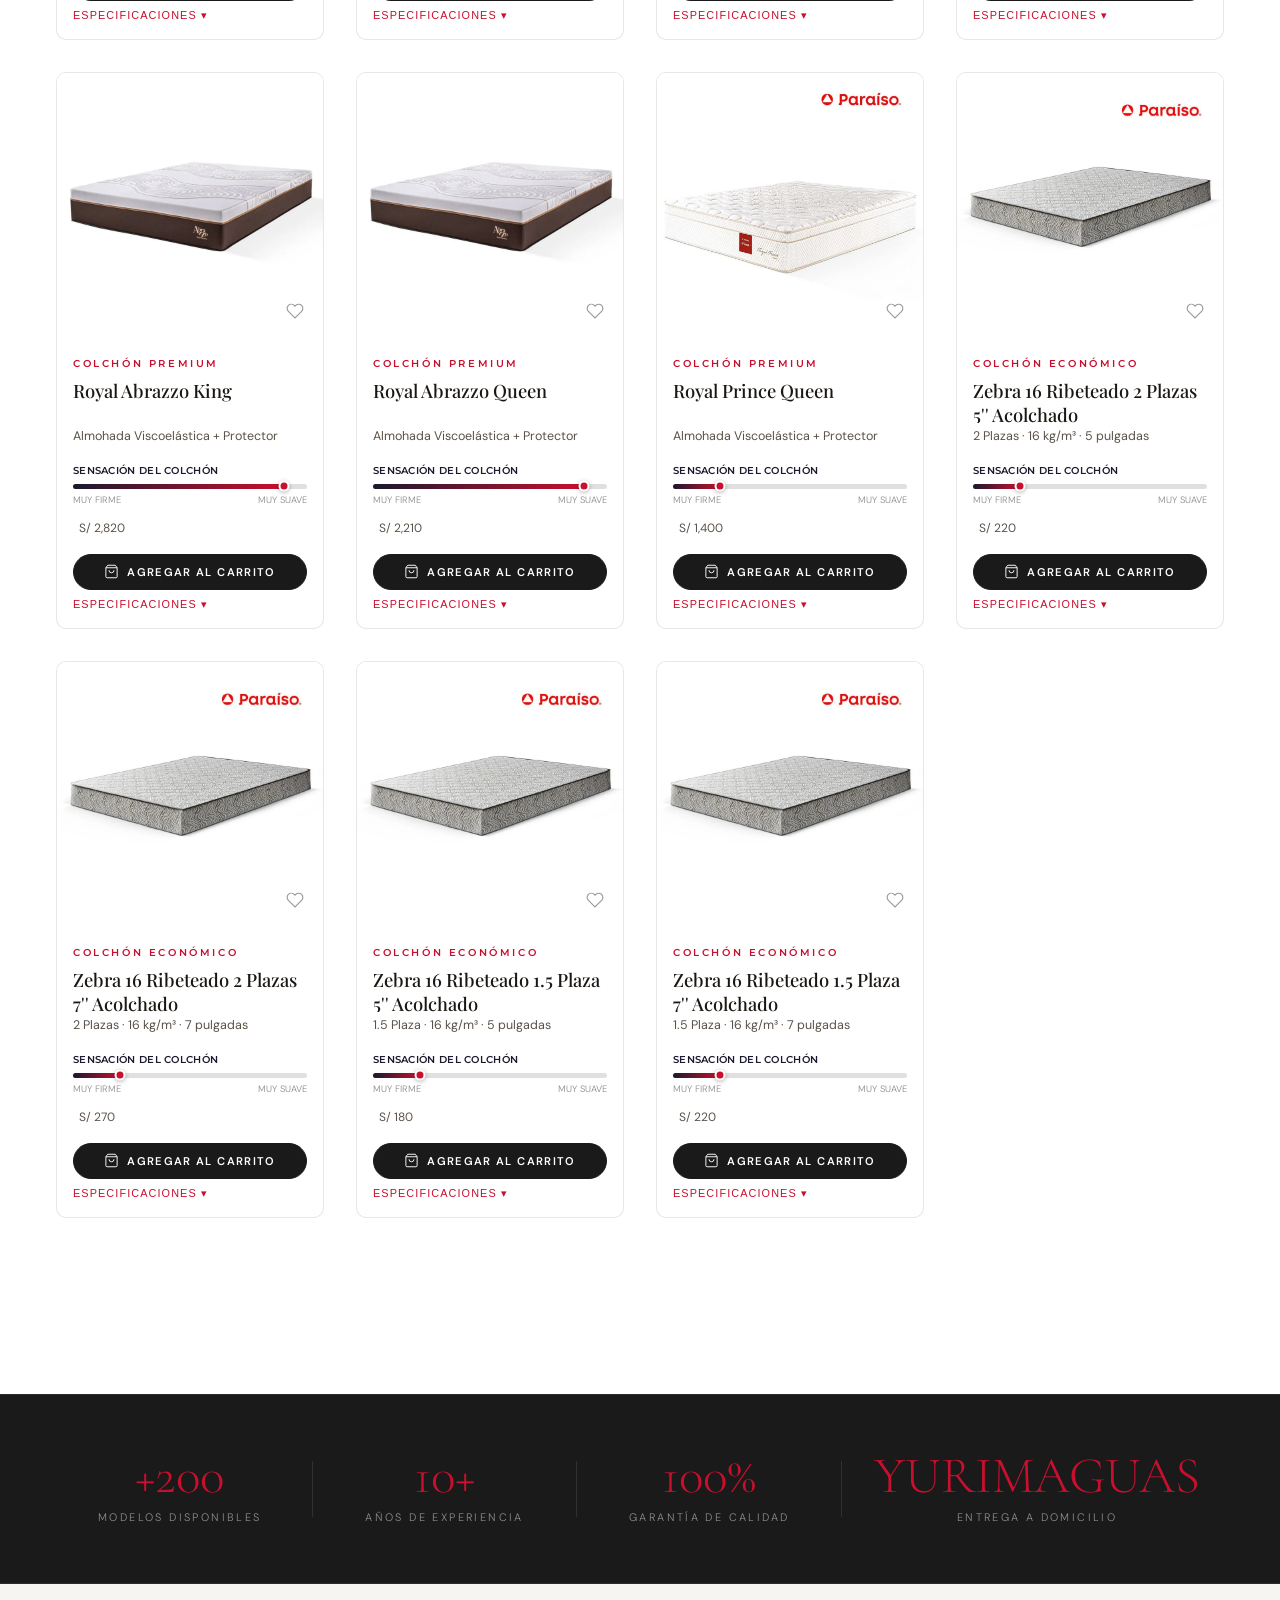
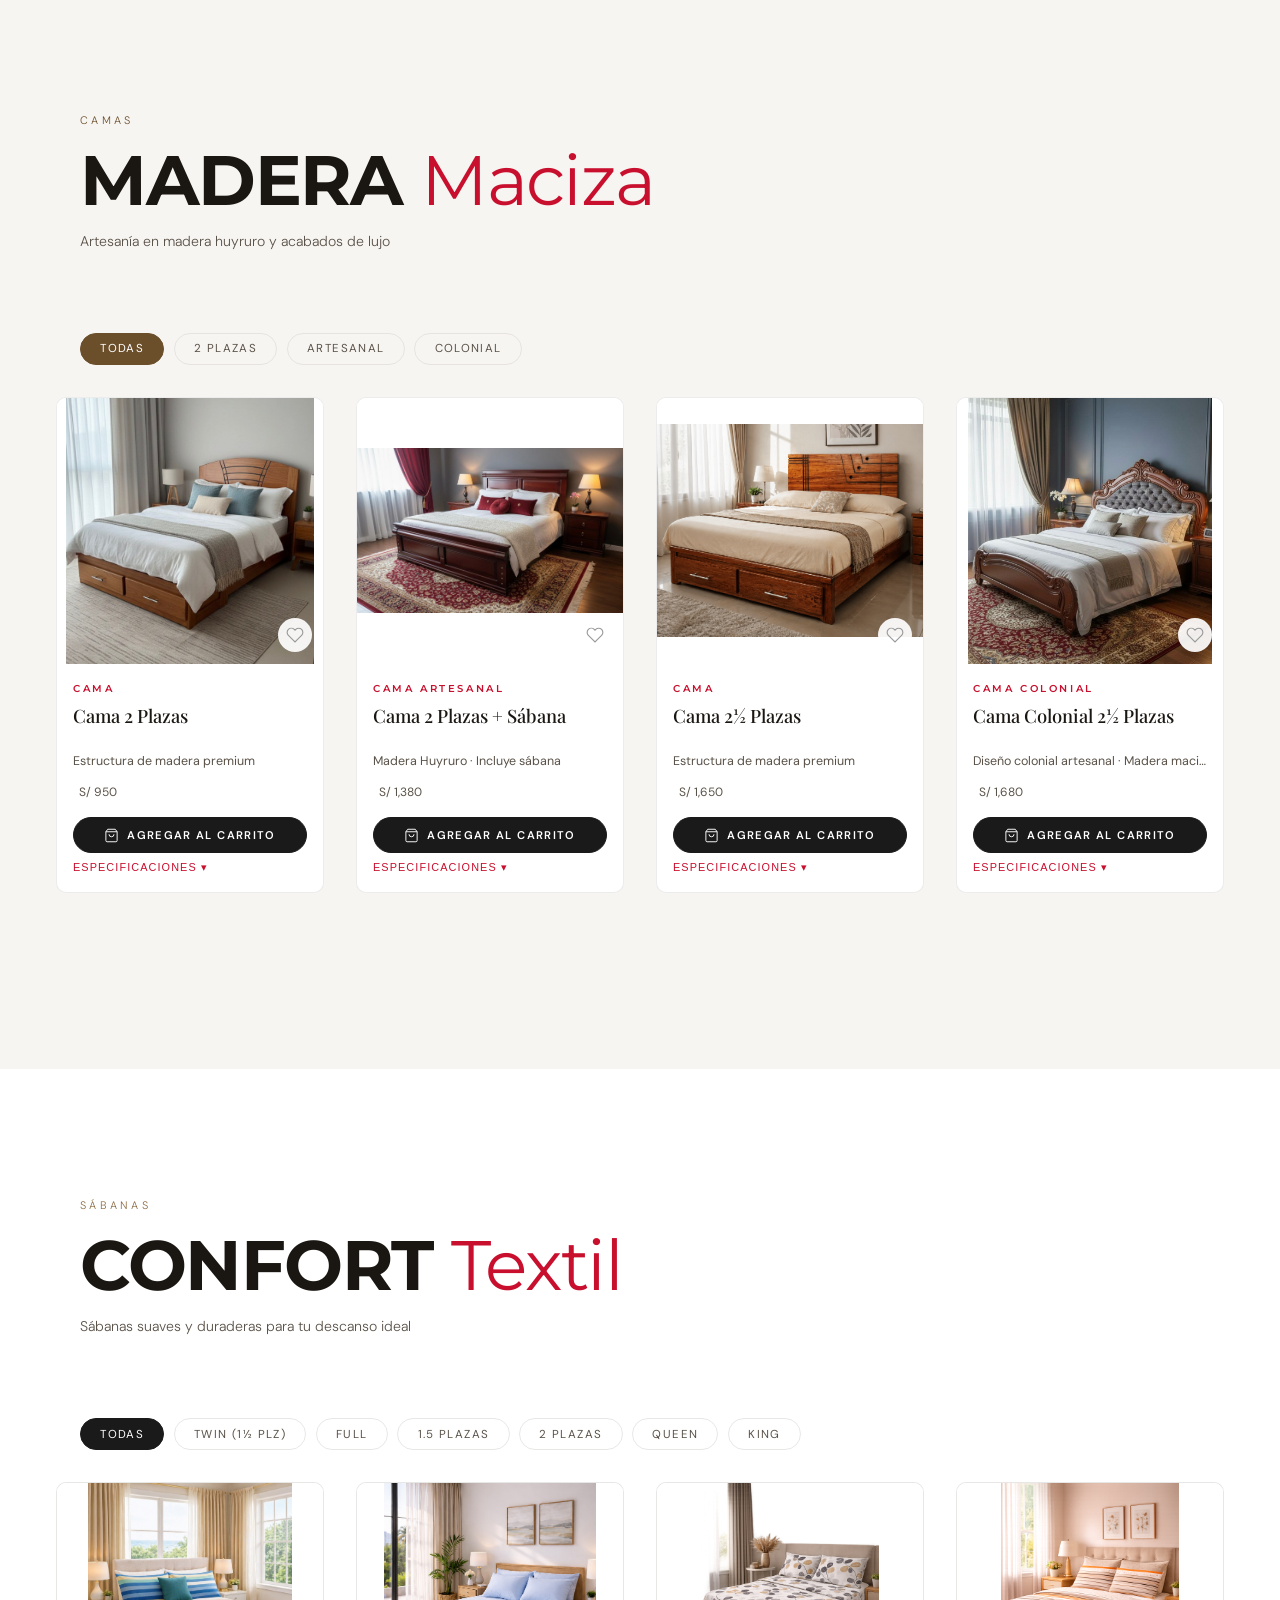
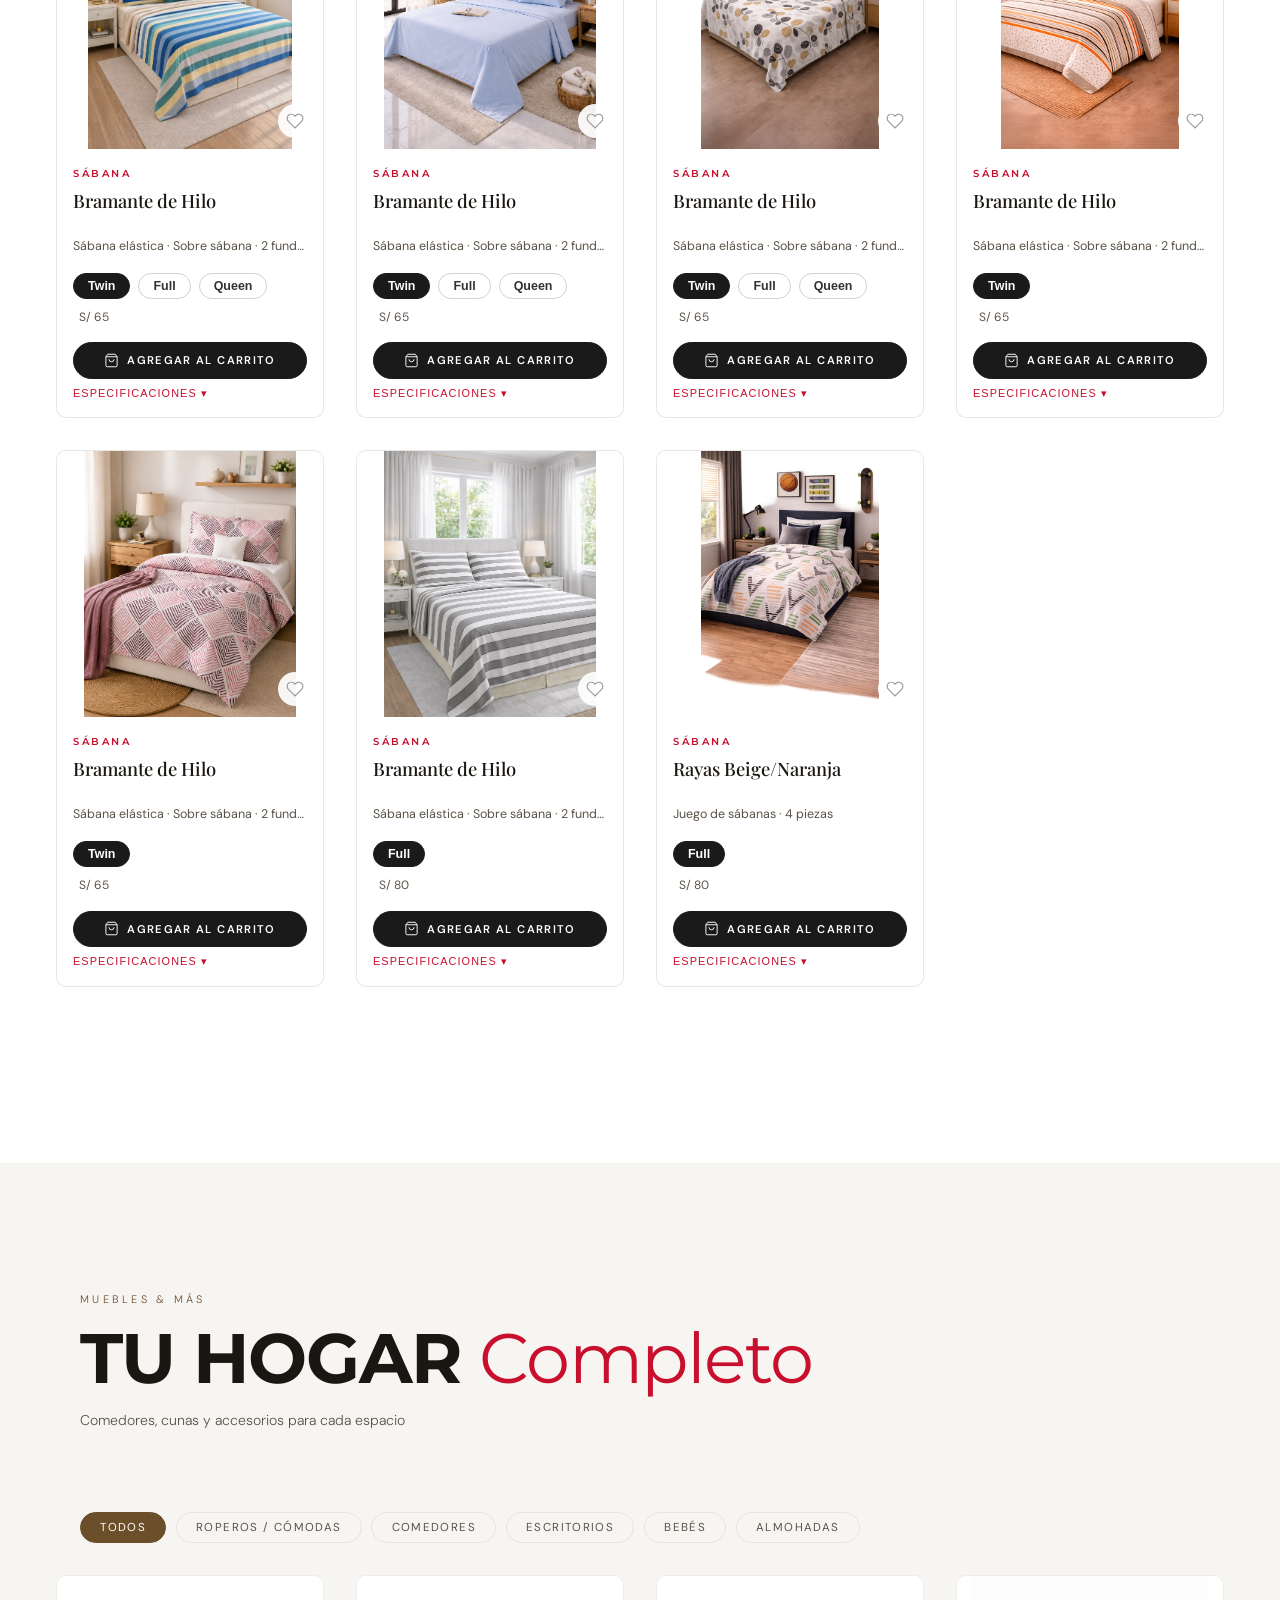
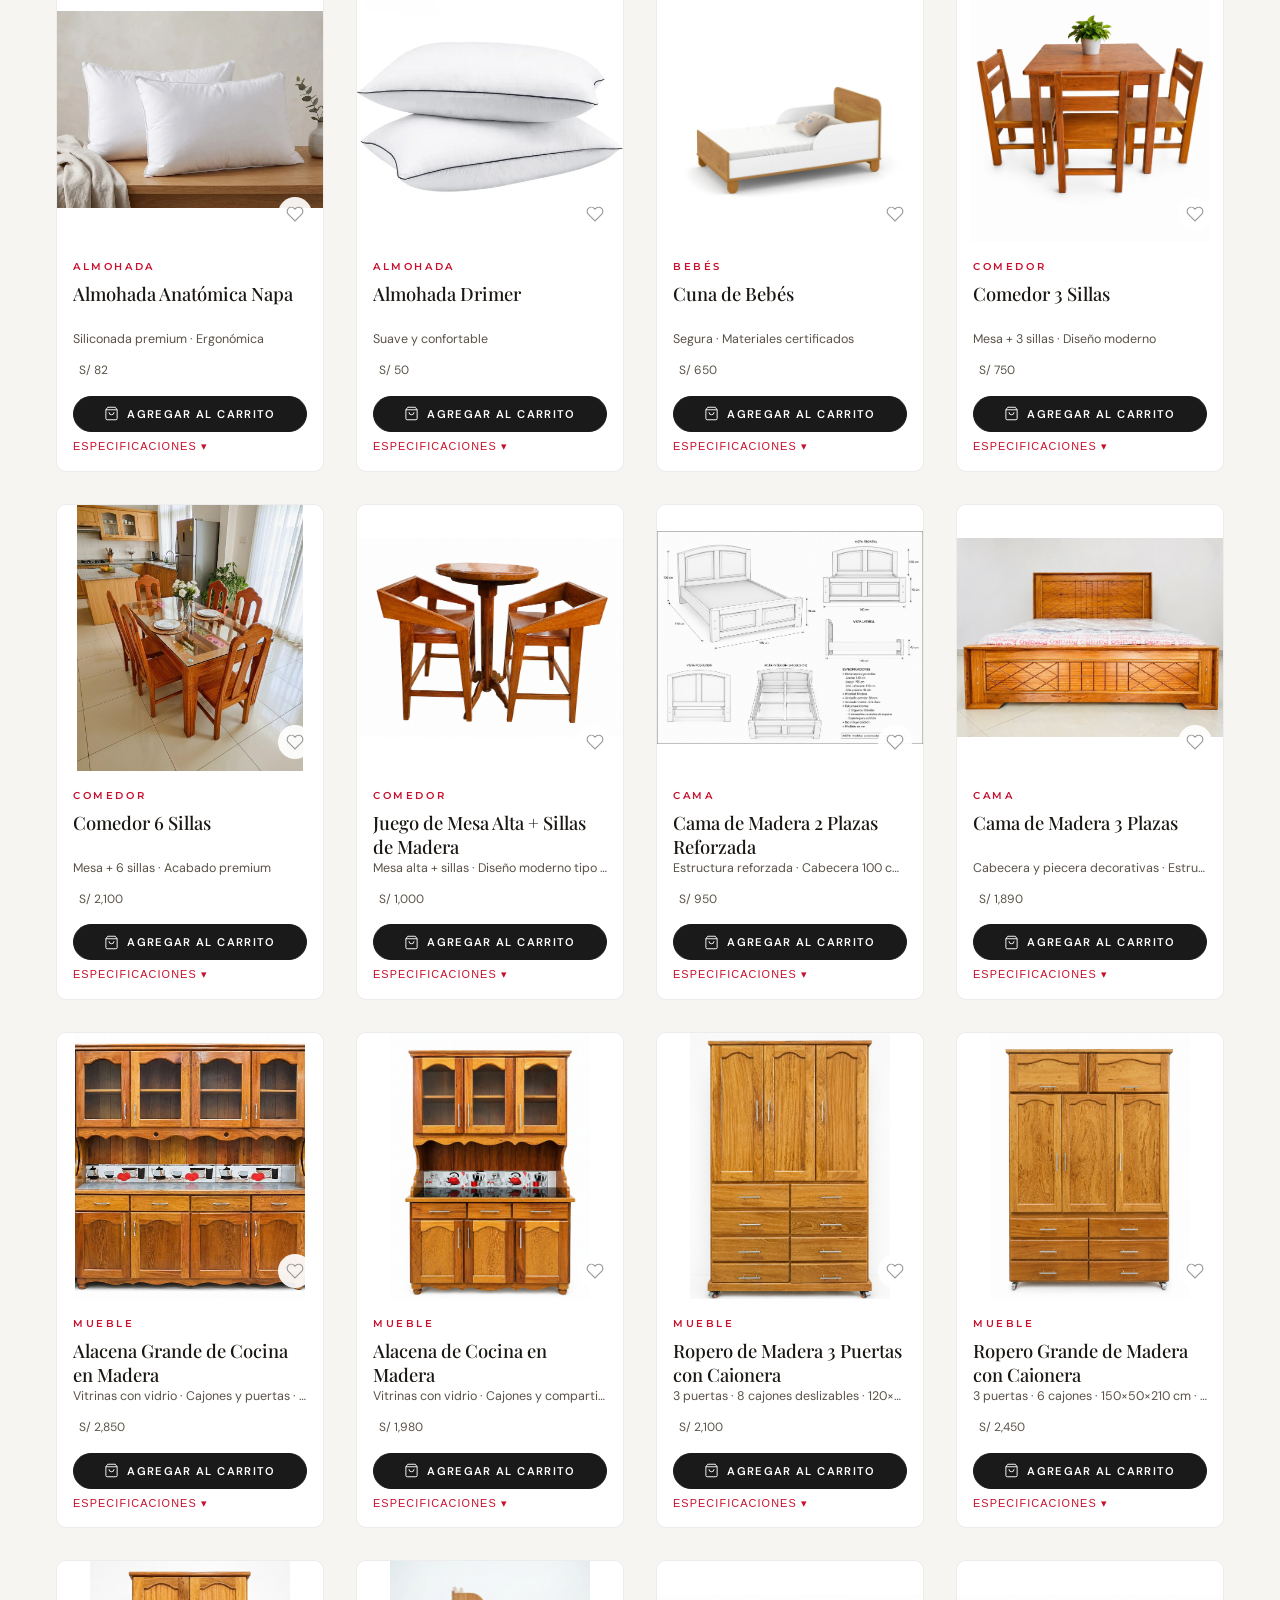
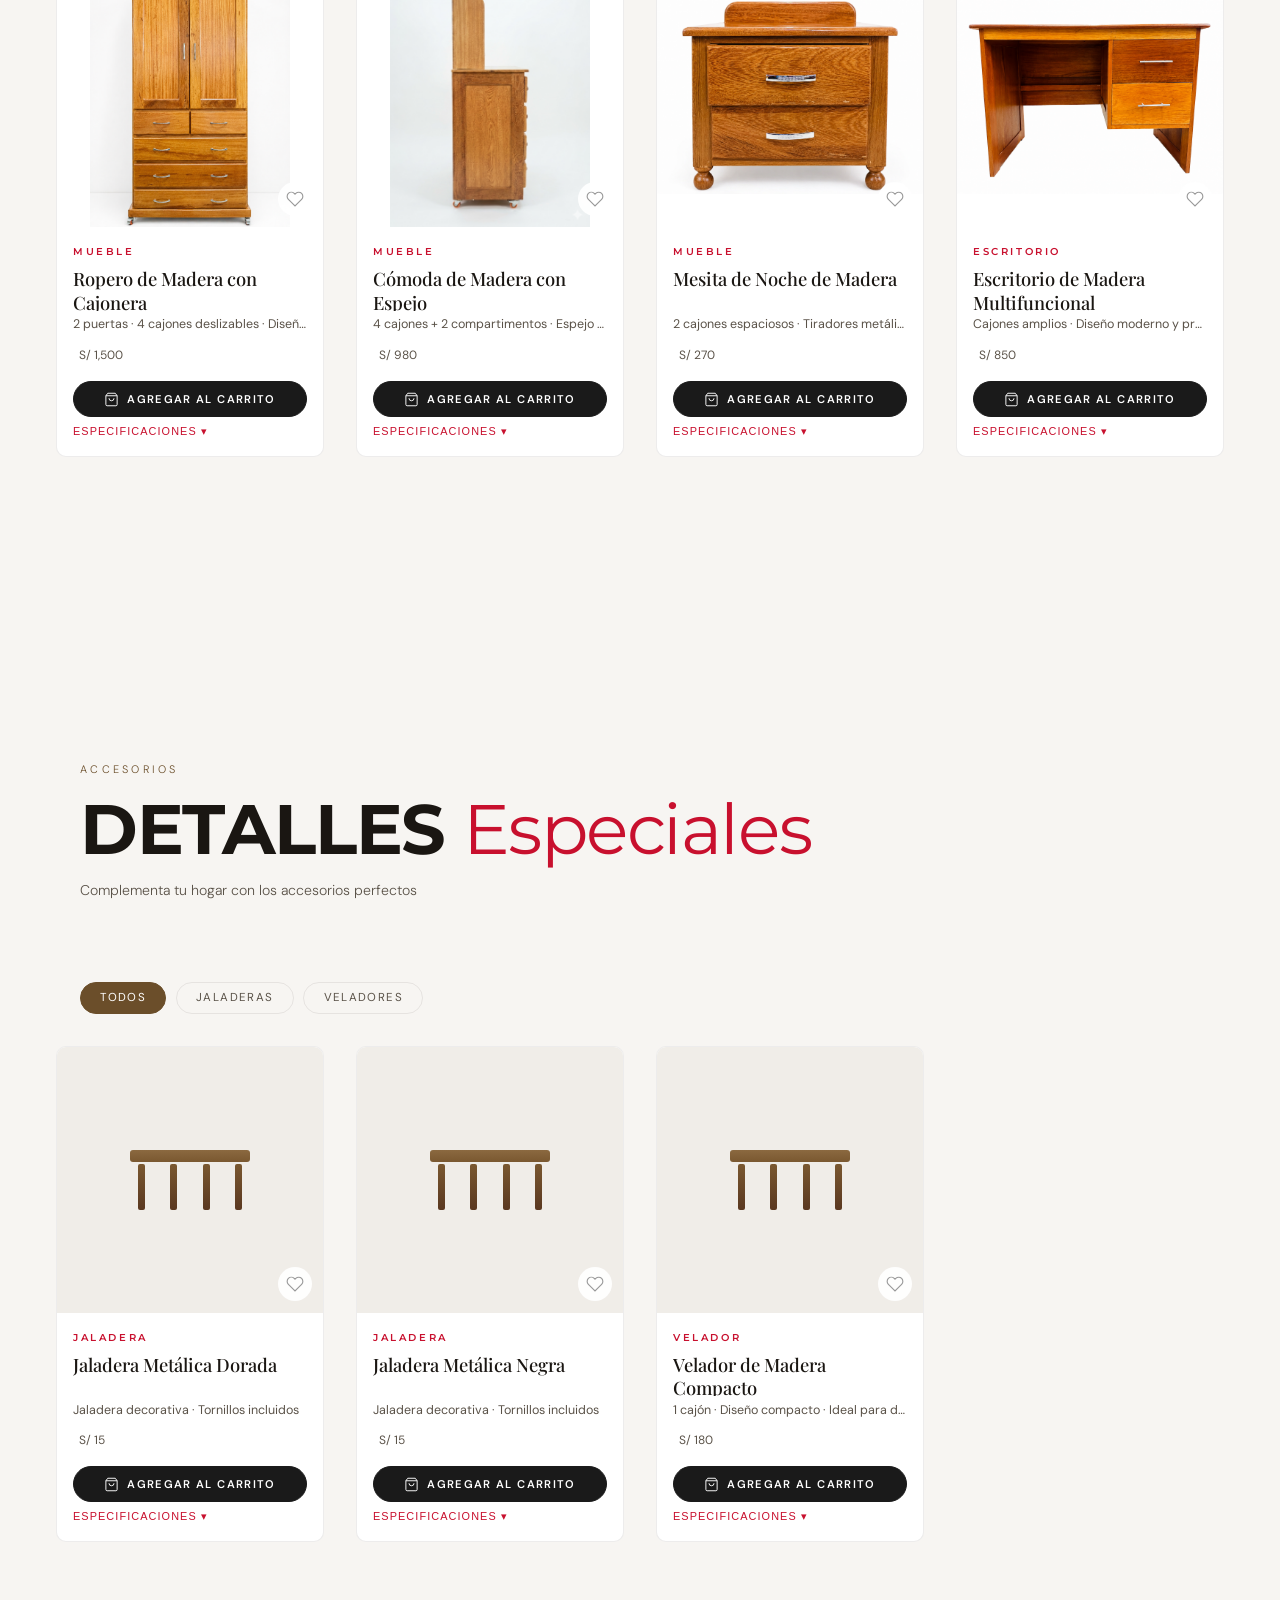
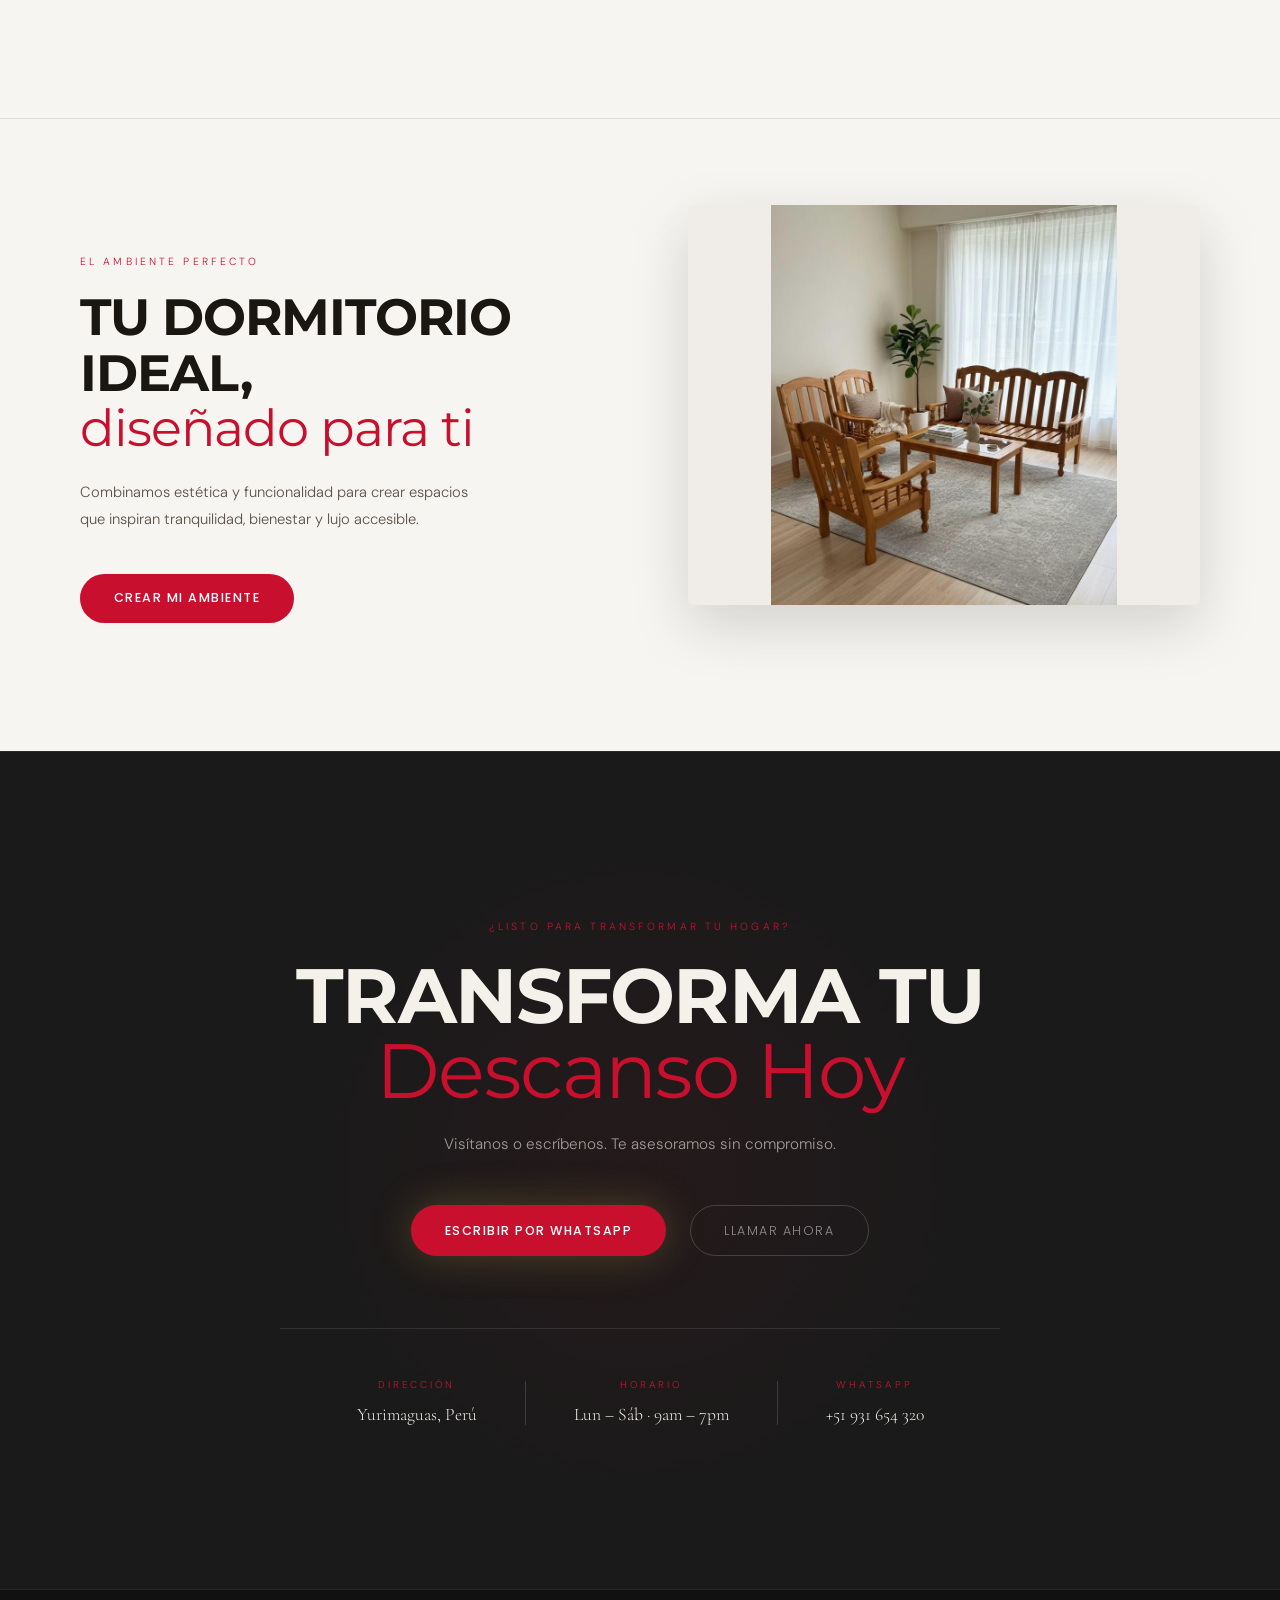
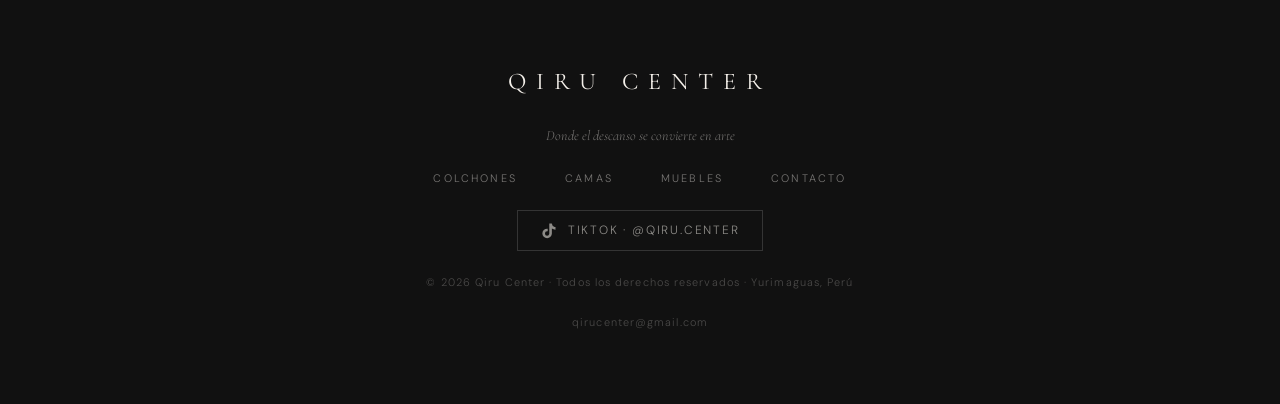
==== commit c512b06d: "Remove section numbers (01-05) from section headers" ====
--- a/static/qiru-center/index.html
+++ b/static/qiru-center/index.html
@@ -519,7 +519,6 @@
     <section class="products-section dark-section" id="colchones">
         <div class="section-header">
             <div class="section-label">
-                <span class="section-num">01</span>
                 <span class="section-tag">Colchones</span>
             </div>
             <h2 class="section-title">Descanso <em>Premium</em></h2>
@@ -581,7 +580,6 @@
     <section class="products-section light-section" id="camas">
         <div class="section-header dark">
             <div class="section-label">
-                <span class="section-num">02</span>
                 <span class="section-tag">Camas</span>
             </div>
             <h2 class="section-title dark">Madera <em>Maciza</em></h2>
@@ -602,7 +600,6 @@
     <section class="products-section dark-section" id="sabanas">
         <div class="section-header">
             <div class="section-label">
-                <span class="section-num">03</span>
                 <span class="section-tag">Sábanas</span>
             </div>
             <h2 class="section-title">Confort <em>Textil</em></h2>
@@ -626,7 +623,6 @@
     <section class="products-section light-section" id="muebles">
         <div class="section-header dark">
             <div class="section-label">
-                <span class="section-num">04</span>
                 <span class="section-tag">Muebles & Más</span>
             </div>
             <h2 class="section-title">Tu Hogar <em>Completo</em></h2>
@@ -654,7 +650,6 @@
     <section class="products-section light-section" id="accesorios">
         <div class="section-header dark">
             <div class="section-label">
-                <span class="section-num">05</span>
                 <span class="section-tag">Accesorios</span>
             </div>
             <h2 class="section-title dark">Detalles <em>Especiales</em></h2>
--- a/static/qiru-center/style.css
+++ b/static/qiru-center/style.css
@@ -756,7 +756,7 @@
 
 .hero-title {
     font-family: var(--fm);
-    font-size: clamp(4rem,7vw,7.5rem);
+    font-size: clamp(2.8rem,5vw,5rem);
     font-weight: 700; line-height: .93;
     color: #F4F0EA; margin-bottom: 1.6rem;
     overflow: hidden;
